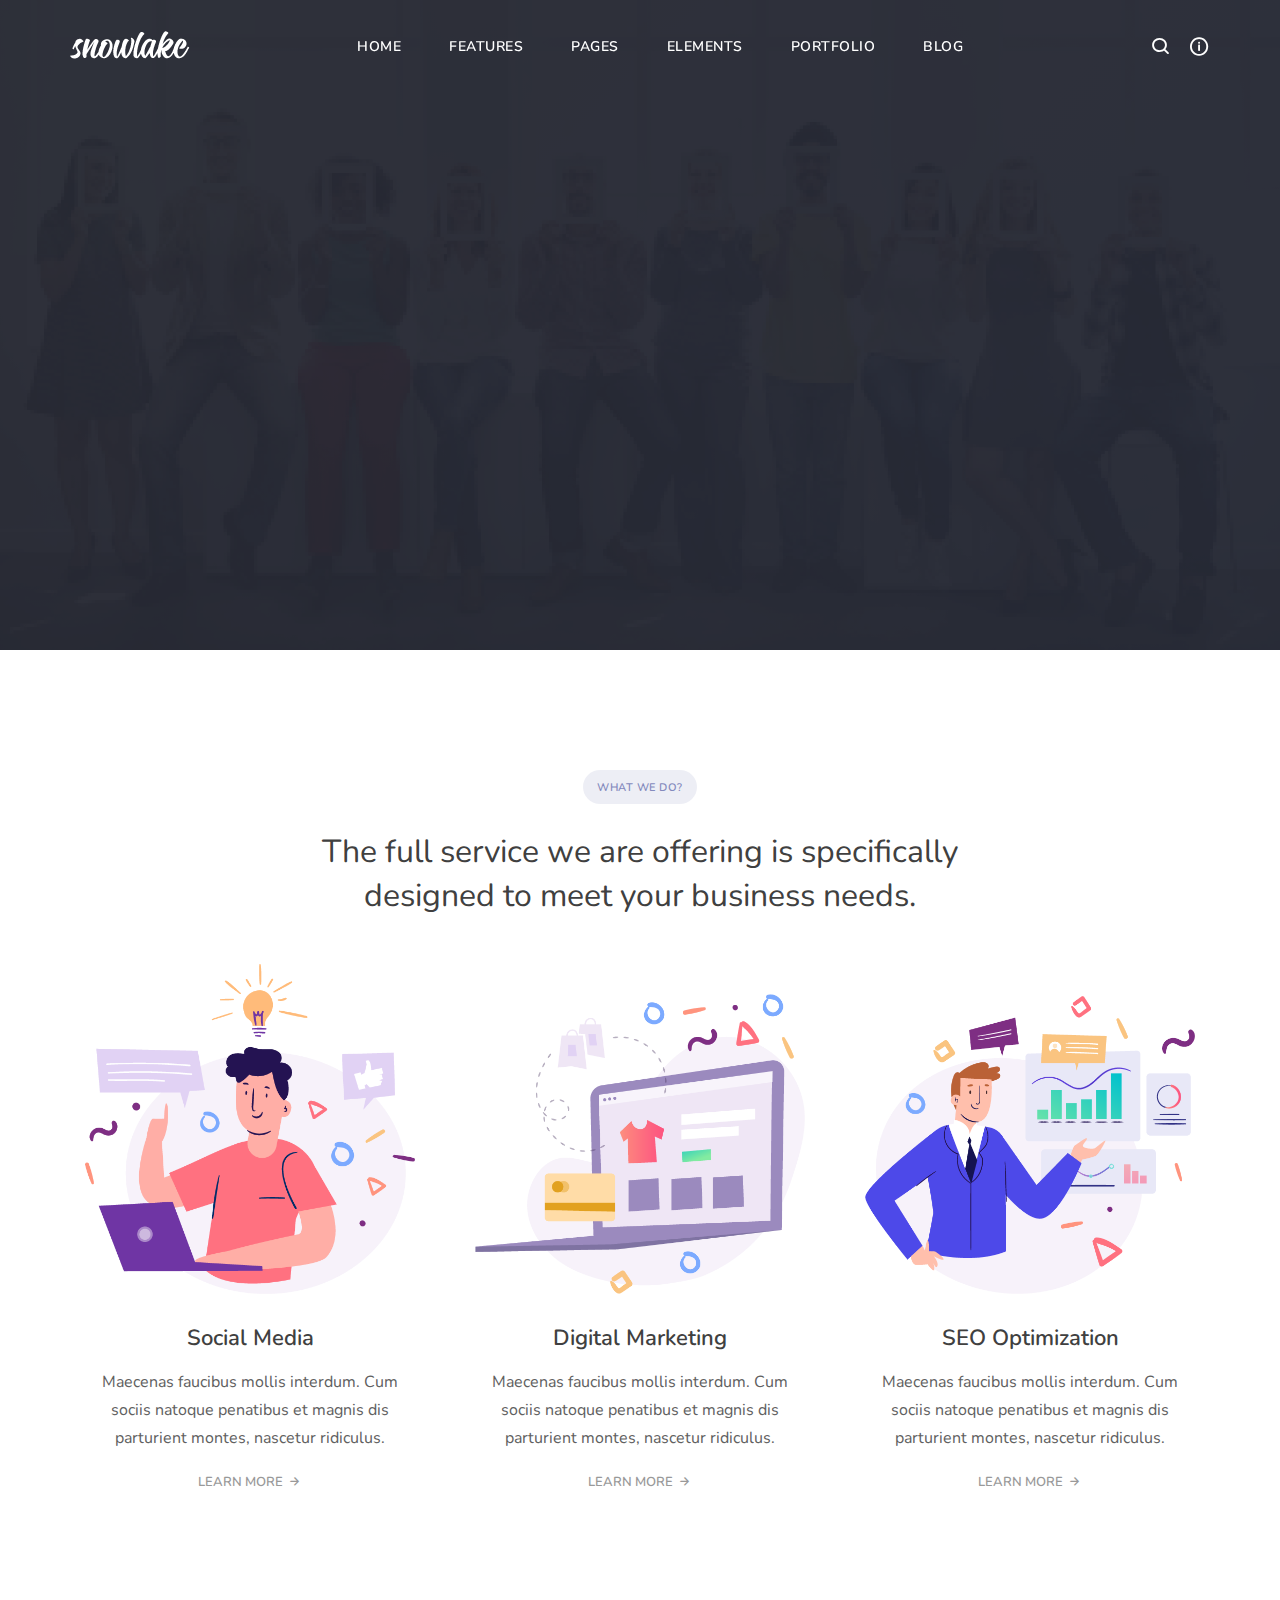
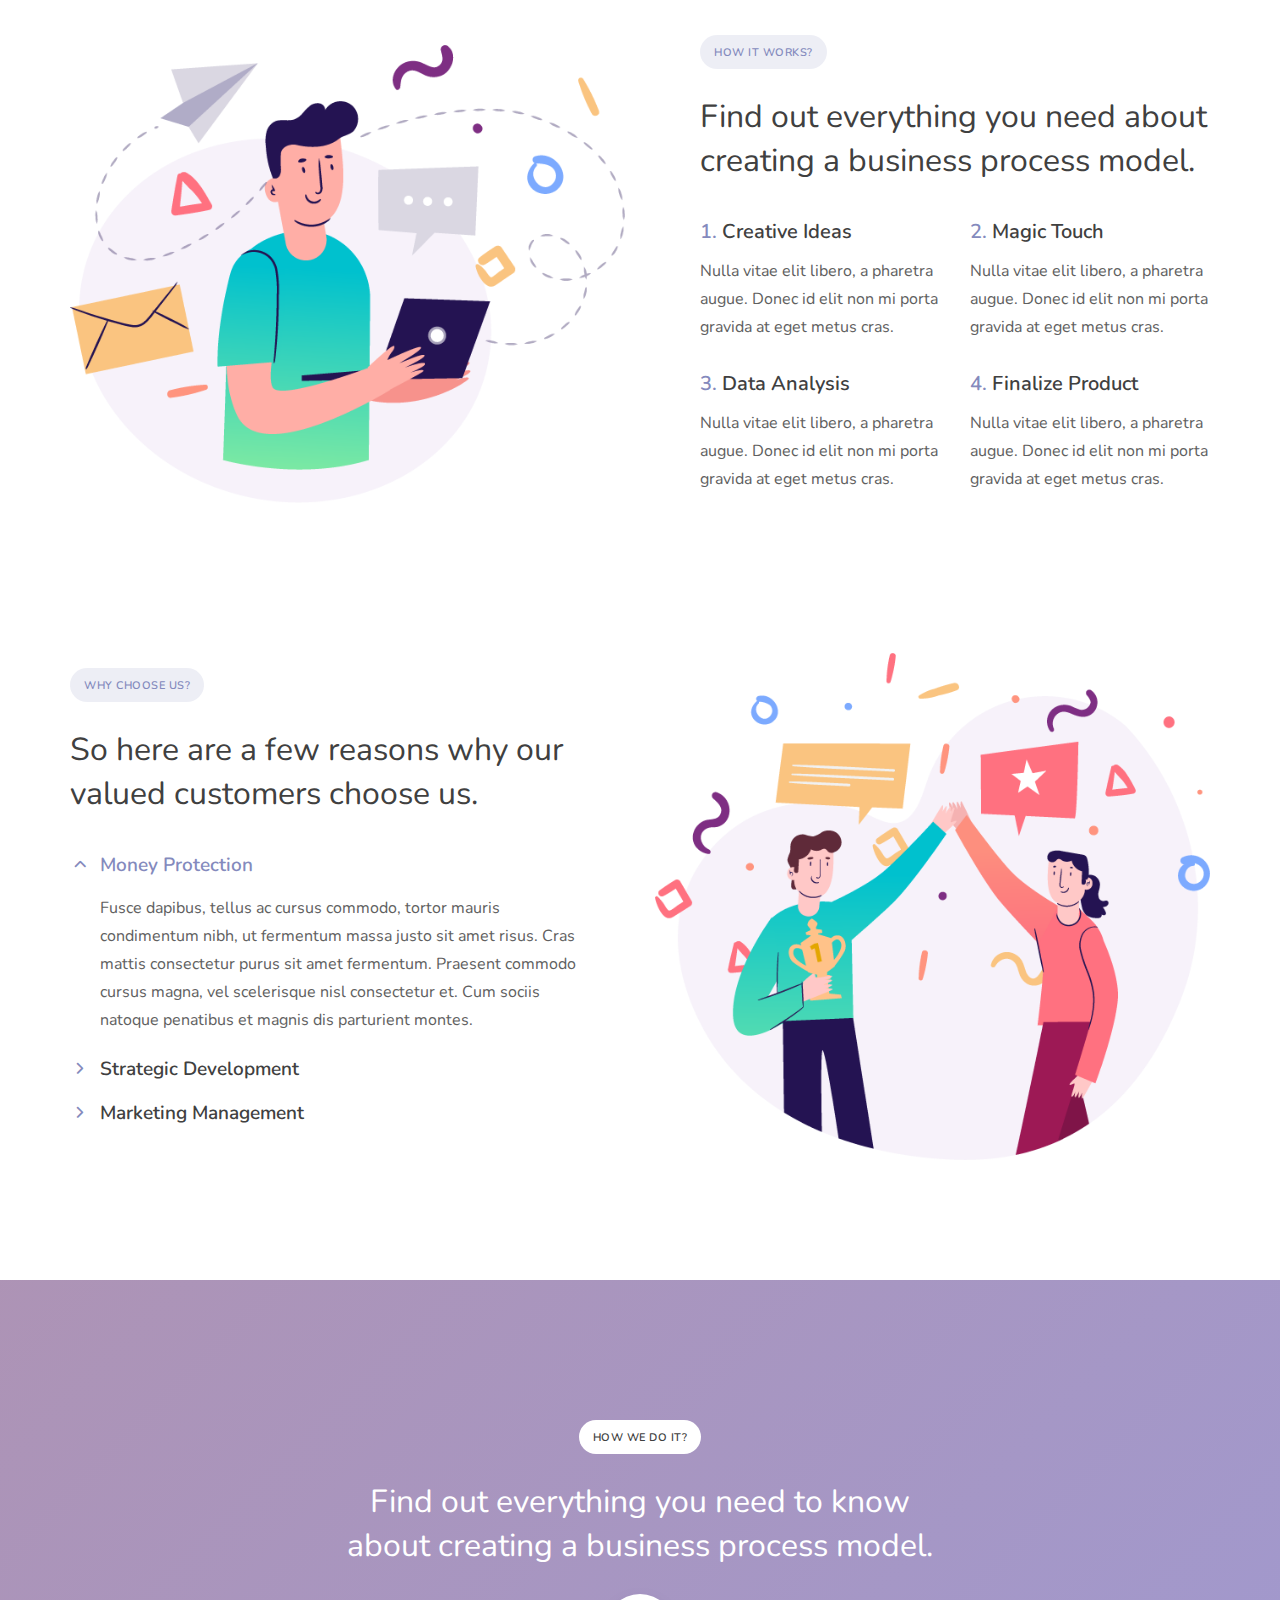
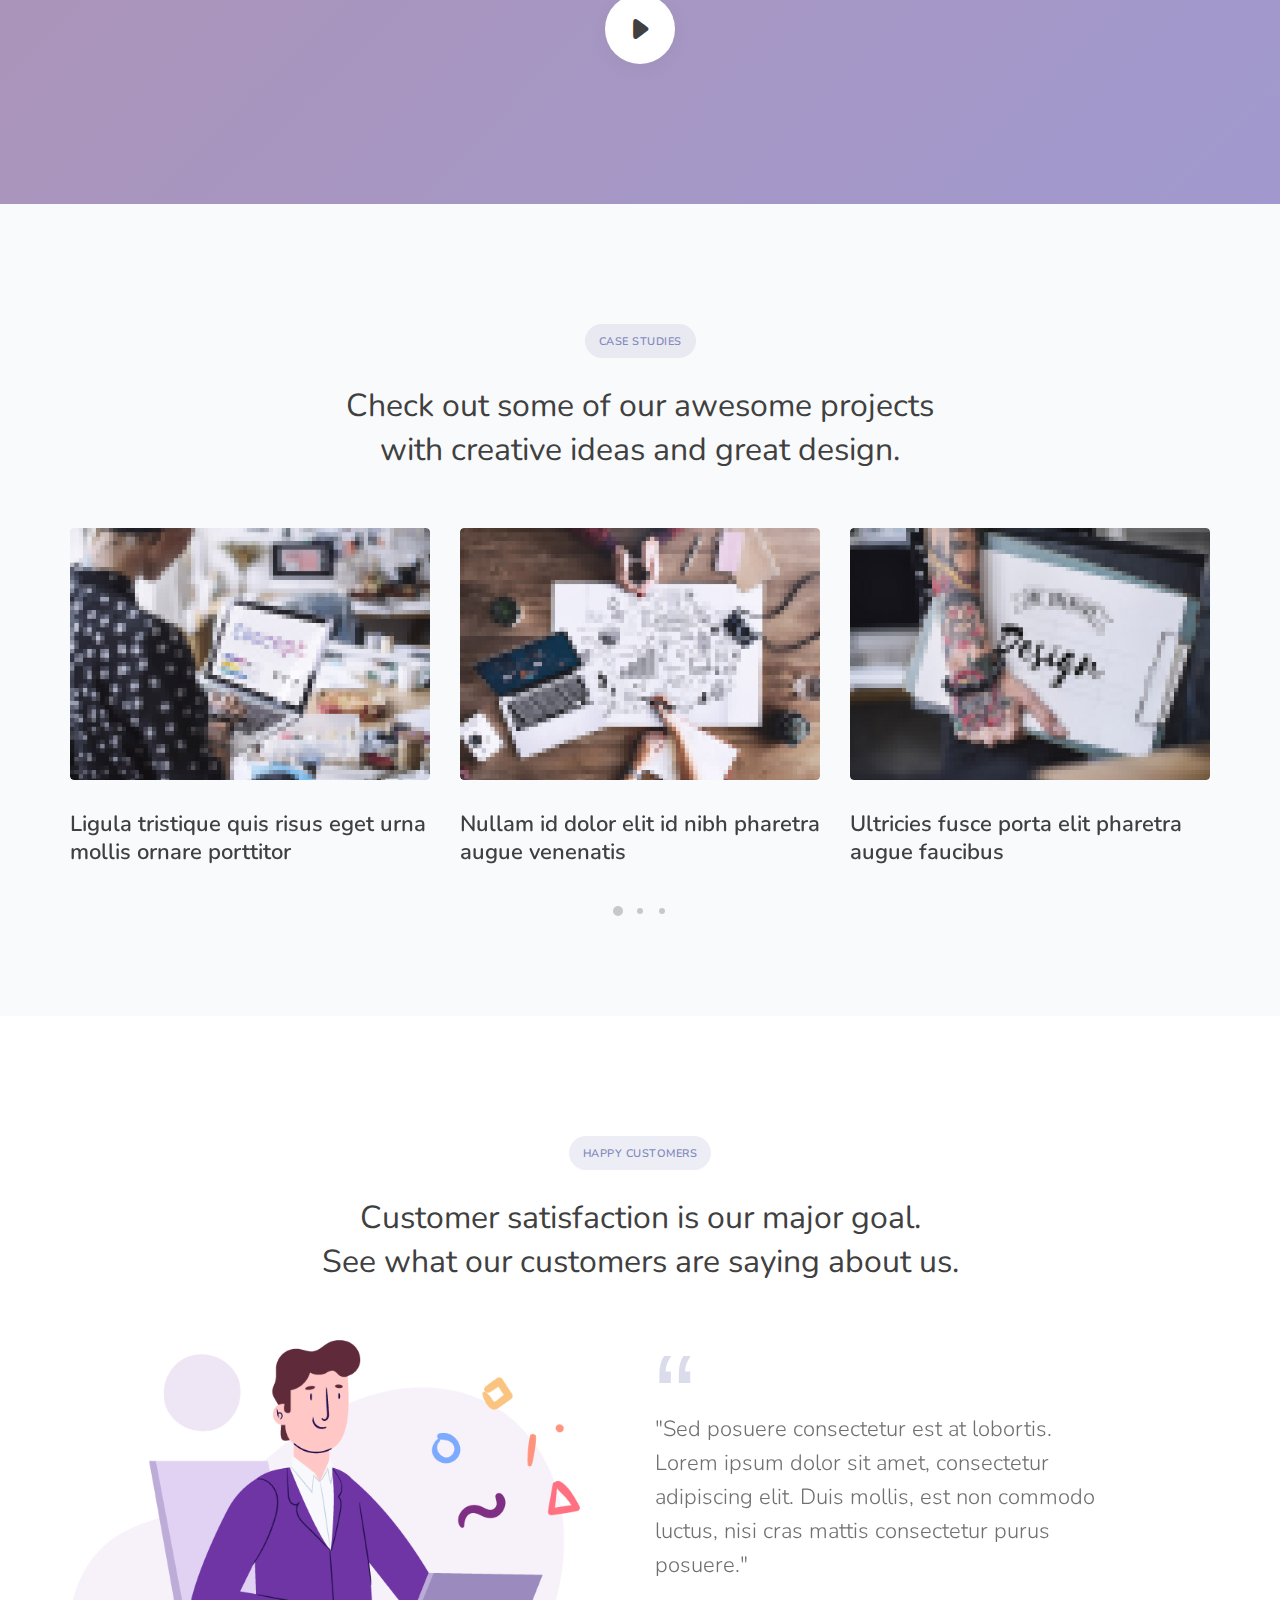
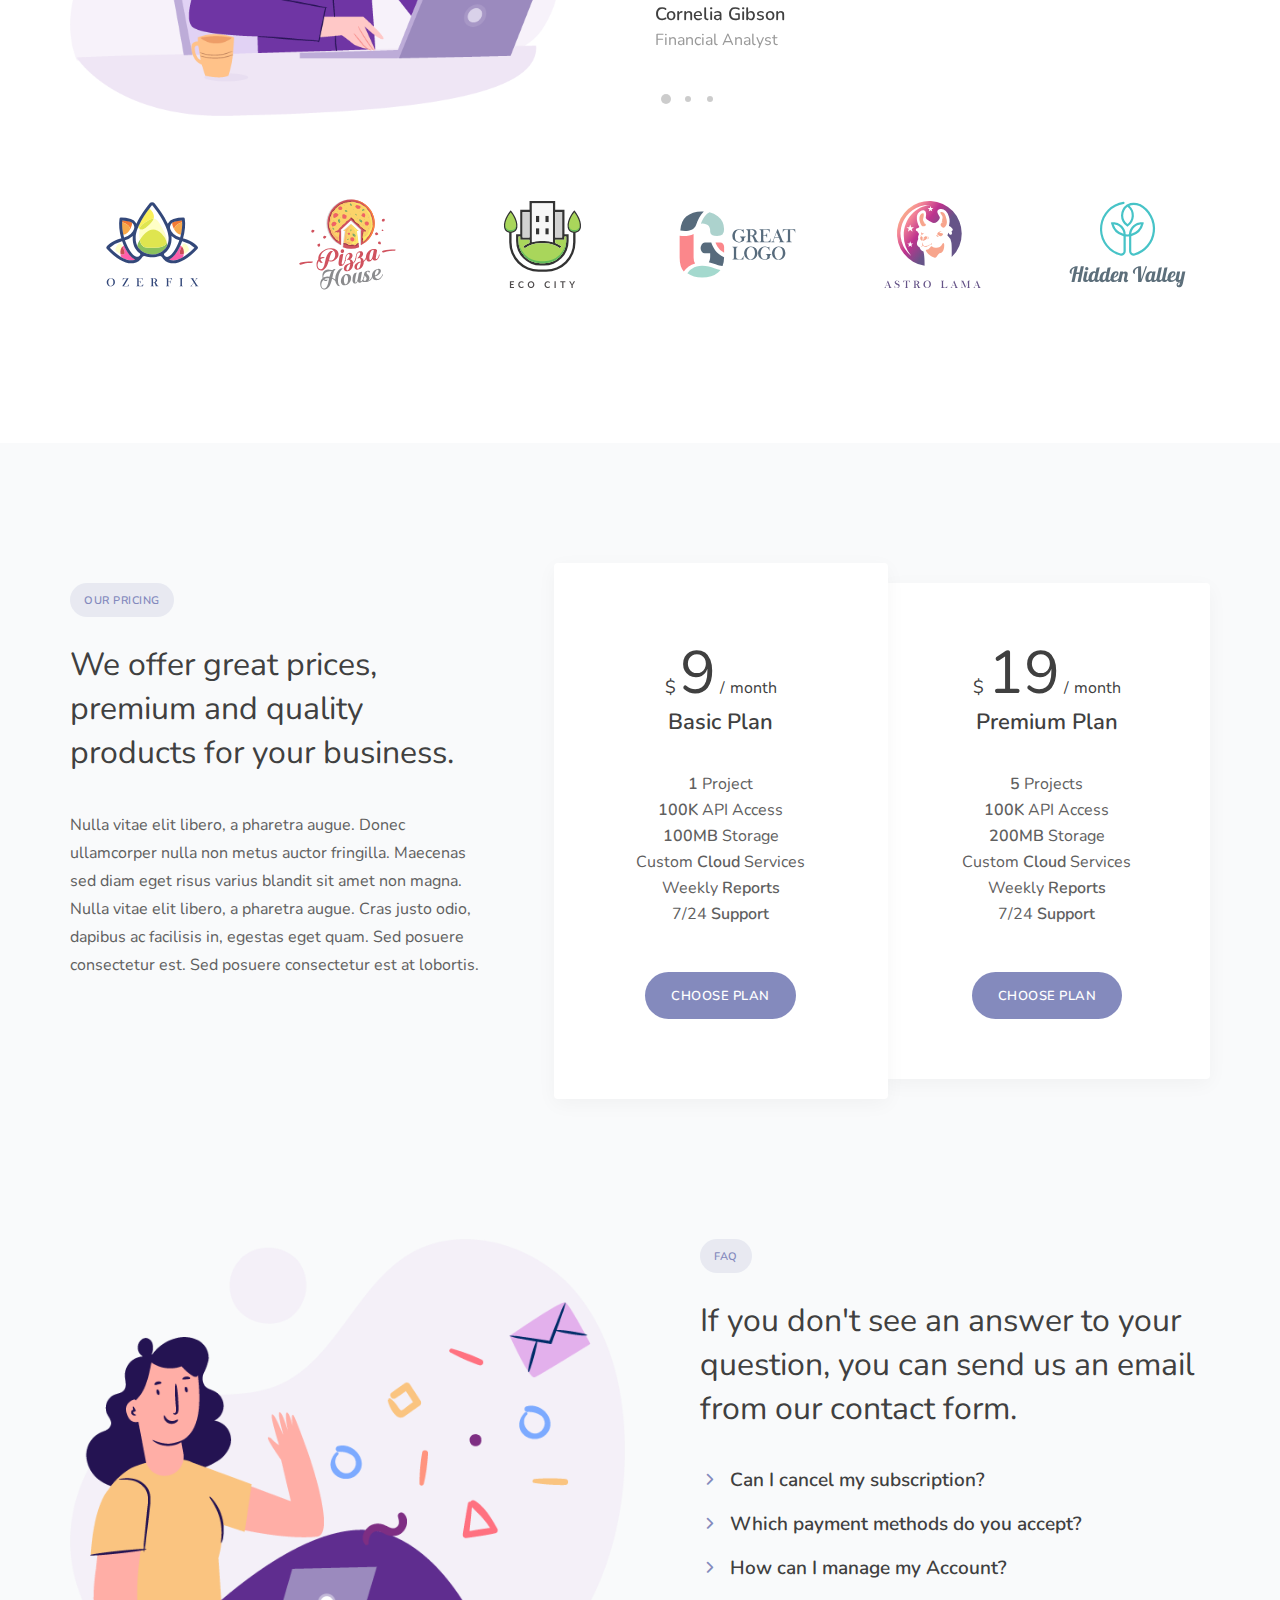
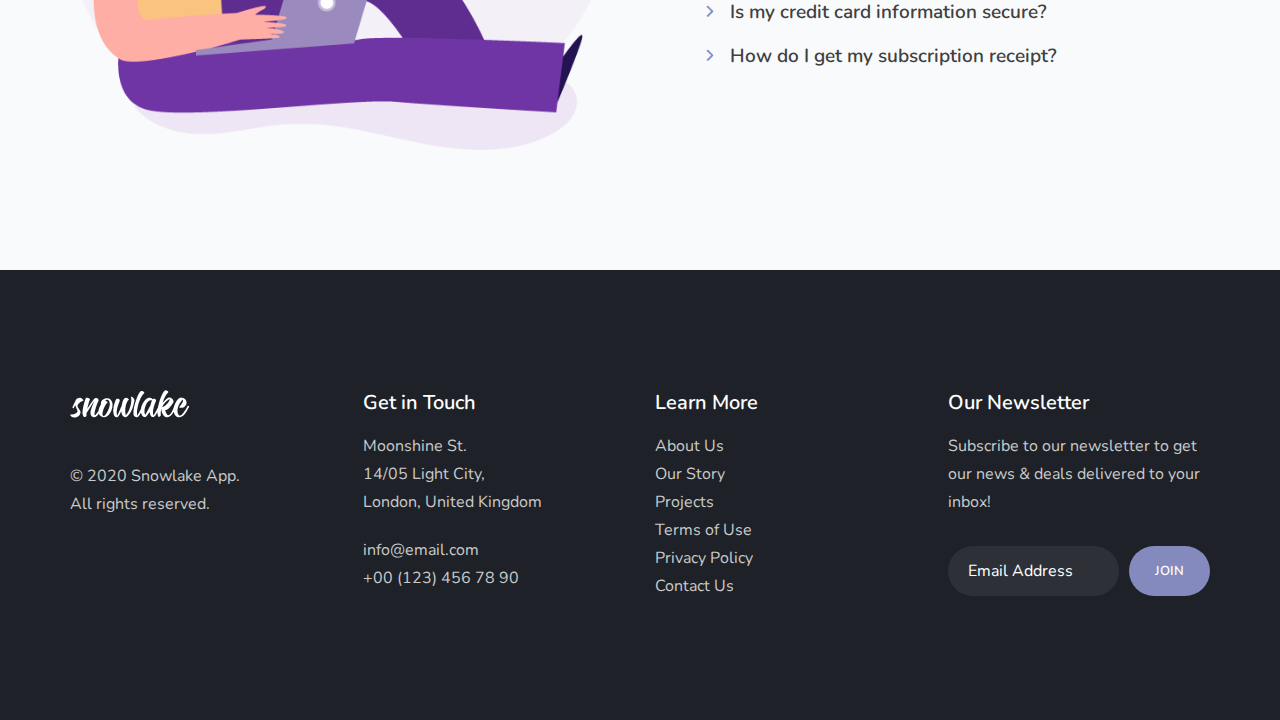
==== index.html @ 428738e0 "initial commit" ====
<!DOCTYPE html>
<html lang="en">
<head>
  <meta charset="utf-8">
  <meta name="viewport" content="width=device-width, initial-scale=1.0">
  <link rel="shortcut icon" href="style/images/favicon.png">
  <title>Snowlake</title>
  <link rel="stylesheet" type="text/css" href="style/css/bootstrap.min.css">
  <link rel="stylesheet" type="text/css" href="style/css/plugins.css">
  <link rel="stylesheet" type="text/css" href="style/revolution/css/settings.css">
  <link rel="stylesheet" type="text/css" href="style/revolution/css/layers.css">
  <link rel="stylesheet" type="text/css" href="style/revolution/css/navigation.css">
  <link rel="stylesheet" type="text/css" href="style/type/type.css">
  <link rel="stylesheet" type="text/css" href="style.css">
  <link rel="stylesheet" type="text/css" href="style/css/color/purple.css">
  <link href="https://fonts.googleapis.com/css?family=Nunito:300,300i,400,400i,600,600i,700,700i&display=swap" rel="stylesheet">
  <link rel="stylesheet" type="text/css" href="style/css/font/font2.css">
</head>
<body>
  <div class="content-wrapper">
    <nav class="navbar absolute transparent inverse-text navbar-hover-opacity nav-uppercase navbar-expand-lg">
      <div class="container flex-row justify-content-center">
        <div class="navbar-brand"><a href="index.html"><img src="#" srcset="style/images/logo.png 1x, style/images/logo@2x.png 2x" class="logo-dark" alt="" /><img src="#" srcset="style/images/logo-light.png 1x, style/images/logo-light@2x.png 2x" class="logo-light" alt="" /></a></div>
        <div class="navbar-other ml-auto order-lg-3">
          <ul class="navbar-nav flex-row align-items-center" data-sm-skip="true">
            <li class="nav-item">
              <div class="navbar-hamburger d-lg-none d-xl-none ml-auto"><button class="hamburger animate plain" data-toggle="offcanvas-nav"><span></span></button></div>
            </li>
            <li class="dropdown search-dropdown position-static nav-item">
              <a href="#" role="button" class="collapse-toggle" data-toggle="collapse" data-target=".search-dropdown-menu" aria-haspopup="true" aria-expanded="false"><i class="jam jam-search"></i></a>
              <div class="dropdown-menu search-dropdown-menu w-100 collapse">
                <div class="form-wrapper">
                  <form class="inverse-text">
                    <input type="text" class="form-control" placeholder="Search something">
                  </form>
                  <!-- /.search-form -->
                  <i class="dropdown-close jam jam-close"></i>
                </div>
                <!-- /.form-wrapper -->
              </div>
            </li>
            <li class="nav-item"><button class="plain" data-toggle="offcanvas-info"><i class="jam jam-info"></i></button></li>
          </ul>
          <!-- /.navbar-nav -->
        </div>
        <!-- /.navbar-other -->
        <div class="navbar-collapse offcanvas-nav">
          <div class="offcanvas-header d-lg-none d-xl-none">
            <a href="index.html"><img src="#" srcset="style/images/logo-light.png 1x, style/images/logo-light@2x.png 2x" alt="" /></a>
            <button class="plain offcanvas-close offcanvas-nav-close"><i class="jam jam-close"></i></button>
          </div>
          <ul class="navbar-nav mx-auto">
            <li class="nav-item"><a class="nav-link" href="index.html">Home</a>
              <ul class="dropdown-menu mega-menu boxed list-view text-left">
                <li class="mega-menu-content">
                  <div class="row">
                    <div class="col-lg-3">
                      <ul class="list-unstyled">
                        <li><a class="dropdown-item" href="index.html">Digital Startup</a></li>
                        <li><a class="dropdown-item" href="index2.html">Saas Landing</a></li>
                        <li><a class="dropdown-item" href="index3.html">SEO Agency</a></li>
                        <li><a class="dropdown-item" href="index4.html">Modern Business</a></li>
                        <li><a class="dropdown-item" href="index5.html">Design Agency</a></li>
                        <li><a class="dropdown-item" href="index6.html">App Presentation</a></li>
                        <li><a class="dropdown-item" href="index7.html">Creative Landing</a></li>
                      </ul>
                    </div>
                    <!--/column -->
                    <div class="col-lg-3">
                      <ul class="list-unstyled">
                        <li><a class="dropdown-item" href="index8.html">Marketing Startup</a></li>
                        <li><a class="dropdown-item" href="index9.html">Digital Agency</a></li>
                        <li><a class="dropdown-item" href="index10.html">Creative Business</a></li>
                        <li><a class="dropdown-item" href="index11.html">Software Landing</a></li>
                        <li><a class="dropdown-item" href="index12.html">App Landing</a></li>
                        <li><a class="dropdown-item" href="index13.html">Creative Agency</a></li>
                        <li><a class="dropdown-item" href="index14.html">Wedding Photography</a></li>
                      </ul>
                    </div>
                    <!--/column -->
                    <div class="col-lg-3">
                      <ul class="list-unstyled">
                        <li><a class="dropdown-item" href="index15.html">Food Photography</a></li>
                        <li><a class="dropdown-item" href="index16.html">Creative Onepage</a></li>
                        <li><a class="dropdown-item" href="index17.html">Marketing Company</a></li>
                        <li><a class="dropdown-item" href="index18.html">Startup Business</a></li>
                        <li><a class="dropdown-item" href="index19.html">Creative Resume</a></li>
                        <li><a class="dropdown-item" href="index20.html">Digital Studio</a></li>
                        <li><a class="dropdown-item" href="index21.html">Travel Blog</a></li>
                      </ul>
                    </div>
                    <!--/column -->
                    <div class="col-lg-3">
                      <ul class="list-unstyled">
                        <li><a class="dropdown-item" href="index22.html">Minimal Shop</a></li>
                        <li><a class="dropdown-item" href="index23.html">Minimal Portfolio</a></li>
                        <li><a class="dropdown-item" href="index24.html">Coming Soon</a></li>
                        <li><a class="dropdown-item" href="index25.html">Personal Creative</a></li>
                        <li><a class="dropdown-item" href="index26.html">Minimal Photography</a></li>
                        <li><a class="dropdown-item" href="index27.html">Maintenance</a></li>
                      </ul>
                    </div>
                    <!--/column -->
                  </div>
                  <!--/.row -->
                </li>
                <!--/.mega-menu-content-->
              </ul>
              <!--/.dropdown-menu -->
            </li>
            <li class="nav-item dropdown"><a class="nav-link dropdown-toggle" href="#!">Features</a>
              <ul class="dropdown-menu">
                <li class="dropdown"><a class="dropdown-item dropdown-toggle" href="#">Header</a>
                  <ul class="dropdown-menu">
                    <li class="nav-item"><a class="dropdown-item" href="header.html">Classic Header</a></li>
                    <li class="nav-item"><a class="dropdown-item" href="header2.html">Classic Light Header</a></li>
                    <li class="nav-item"><a class="dropdown-item" href="header3.html">Classic Dark Header</a></li>
                    <li class="nav-item"><a class="dropdown-item" href="header4.html">Header with Topbar</a></li>
                    <li class="nav-item"><a class="dropdown-item" href="header5.html">Wide Header</a></li>
                    <li class="nav-item"><a class="dropdown-item" href="header6.html">Extended Header</a></li>
                    <li class="nav-item"><a class="dropdown-item" href="header7.html">Fancy Light Header</a></li>
                    <li class="nav-item"><a class="dropdown-item" href="header8.html">Fancy Dark Header</a></li>
                    <li class="nav-item"><a class="dropdown-item" href="header9.html">Centered Header</a></li>
                  </ul>
                </li>
                <li class="dropdown"><a class="dropdown-item dropdown-toggle" href="#">Footer</a>
                  <ul class="dropdown-menu">
                    <li class="nav-item"><a class="dropdown-item" href="footer.html">Footer with Details</a></li>
                    <li class="nav-item"><a class="dropdown-item" href="footer2.html">Centered Footer</a></li>
                    <li class="nav-item"><a class="dropdown-item" href="footer3.html">Simple Footer</a></li>
                    <li class="nav-item"><a class="dropdown-item" href="footer4.html">Footer with Widgets</a></li>
                    <li class="nav-item"><a class="dropdown-item" href="footer5.html">Minimalist Footer</a></li>
                    <li class="nav-item"><a class="dropdown-item" href="footer6.html">Footer with Overflow</a></li>
                    <li class="nav-item"><a class="dropdown-item" href="footer7.html">Footer with Background Image</a></li>
                  </ul>
                </li>
                <li class="dropdown"><a class="dropdown-item dropdown-toggle" href="#">Page Title</a>
                  <ul class="dropdown-menu">
                    <li class="nav-item"><a class="dropdown-item" href="page-title.html">Page Title with Image</a></li>
                    <li class="nav-item"><a class="dropdown-item" href="page-title2.html">Page Title with Breadcrumbs</a></li>
                    <li class="nav-item"><a class="dropdown-item" href="page-title3.html">Page Title with Light Wrapper</a></li>
                    <li class="nav-item"><a class="dropdown-item" href="page-title4.html">Page Title with Gray Wrapper</a></li>
                    <li class="nav-item"><a class="dropdown-item" href="page-title5.html">Page Title with Dark Wrapper</a></li>
                    <li class="nav-item"><a class="dropdown-item" href="page-title6.html">Page Title with Colored Wrapper</a></li>
                    <li class="nav-item"><a class="dropdown-item" href="page-title7.html">Page Title with Gradient Wrapper</a></li>
                    <li class="nav-item"><a class="dropdown-item" href="page-title8.html">Page Title with Video Wrapper</a></li>
                  </ul>
                </li>
                <li class="dropdown"><a class="dropdown-item dropdown-toggle" href="#">Modal Popup</a>
                  <ul class="dropdown-menu">
                    <li class="nav-item"><a class="dropdown-item" href="modal-popup1.html">Subscription</a></li>
                    <li class="nav-item"><a class="dropdown-item" href="modal-popup2.html">Subscription Alternative</a></li>
                    <li class="nav-item"><a class="dropdown-item" href="modal-popup3.html">Sign Up</a></li>
                    <li class="nav-item"><a class="dropdown-item" href="modal-popup4.html">Contact Form</a></li>
                    <li class="nav-item"><a class="dropdown-item" href="modal-popup5.html">Cookie</a></li>
                    <li class="nav-item"><a class="dropdown-item" href="modal-popup6.html">Sale</a></li>
                  </ul>
                </li>
                <li class="nav-item dropdown"><a class="dropdown-item dropdown-toggle" href="#">Fonts</a>
                  <ul class="dropdown-menu">
                    <li class="nav-item"><a class="dropdown-item" href="font1.html">Jost</a></li>
                    <li class="nav-item"><a class="dropdown-item" href="font2.html">Nunito</a></li>
                    <li class="nav-item"><a class="dropdown-item" href="font3.html">DM Sans + Zilla Slab</a></li>
                    <li class="nav-item"><a class="dropdown-item" href="font4.html">HK Grotesk</a></li>
                    <li class="nav-item"><a class="dropdown-item" href="font5.html">Abhaya Libre</a></li>
                  </ul>
                </li>
                <li class="nav-item dropdown"><a class="dropdown-item dropdown-toggle" href="#">Colors</a>
                  <ul class="dropdown-menu">
                    <li class="nav-item"><a class="dropdown-item" href="color1.html">Aqua</a></li>
                    <li class="nav-item"><a class="dropdown-item" href="color2.html">Blue</a></li>
                    <li class="nav-item"><a class="dropdown-item" href="color3.html">Brown</a></li>
                    <li class="nav-item"><a class="dropdown-item" href="color4.html">Cobalt</a></li>
                    <li class="nav-item"><a class="dropdown-item" href="color5.html">Green</a></li>
                    <li class="nav-item"><a class="dropdown-item" href="color6.html">Hibiscus</a></li>
                    <li class="nav-item"><a class="dropdown-item" href="color7.html">Leaf</a></li>
                    <li class="nav-item"><a class="dropdown-item" href="color8.html">Meander</a></li>
                    <li class="nav-item"><a class="dropdown-item" href="color9.html">Orange</a></li>
                    <li class="nav-item"><a class="dropdown-item" href="color10.html">Pink</a></li>
                    <li class="nav-item"><a class="dropdown-item" href="color11.html">Purple</a></li>
                    <li class="nav-item"><a class="dropdown-item" href="color12.html">Red</a></li>
                    <li class="nav-item"><a class="dropdown-item" href="color13.html">Rose</a></li>
                    <li class="nav-item"><a class="dropdown-item" href="color14.html">Sky</a></li>
                    <li class="nav-item"><a class="dropdown-item" href="color15.html">Teal</a></li>
                    <li class="nav-item"><a class="dropdown-item" href="color16.html">Violet</a></li>
                    <li class="nav-item"><a class="dropdown-item" href="color17.html">Yellow</a></li>
                  </ul>
                </li>
                <li class="dropdown"><a class="dropdown-item dropdown-toggle" href="#">Onepage</a>
                  <ul class="dropdown-menu">
                    <li class="nav-item"><a class="dropdown-item" href="index16.html">Demo I</a></li>
                    <li class="nav-item"><a class="dropdown-item" href="index19.html">Demo II</a></li>
                  </ul>
                </li>
                <li class="nav-item"><a class="dropdown-item" href="box-layout.html">Box Layout</a></li>
              </ul>
            </li>
            <li class="nav-item dropdown"><a class="nav-link dropdown-toggle" href="#!">Pages</a>
              <ul class="dropdown-menu">
                <li class="dropdown"><a class="dropdown-item dropdown-toggle" href="#">Services</a>
                  <ul class="dropdown-menu">
                    <li class="nav-item"><a class="dropdown-item" href="services.html">Services I</a></li>
                    <li class="nav-item"><a class="dropdown-item" href="services2.html">Services II</a></li>
                    <li class="nav-item"><a class="dropdown-item" href="services3.html">Services III</a></li>
                    <li class="nav-item"><a class="dropdown-item" href="services4.html">Services IV</a></li>
                    <li class="nav-item"><a class="dropdown-item" href="services5.html">Services V</a></li>
                  </ul>
                </li>
                <li class="dropdown"><a class="dropdown-item dropdown-toggle" href="#">About</a>
                  <ul class="dropdown-menu">
                    <li class="nav-item"><a class="dropdown-item" href="about.html">About I</a></li>
                    <li class="nav-item"><a class="dropdown-item" href="about2.html">About II</a></li>
                    <li class="nav-item"><a class="dropdown-item" href="about3.html">About III</a></li>
                    <li class="nav-item"><a class="dropdown-item" href="about4.html">About IV</a></li>
                  </ul>
                </li>
                <li class="dropdown"><a class="dropdown-item dropdown-toggle" href="#">Shop</a>
                  <ul class="dropdown-menu">
                    <li class="nav-item"><a class="dropdown-item" href="shop.html">Shop</a></li>
                    <li class="nav-item"><a class="dropdown-item" href="shop2.html">Shop with Sidebar</a></li>
                    <li class="nav-item"><a class="dropdown-item" href="shop3.html">Shop with Left Sidebar</a></li>
                    <li class="nav-item"><a class="dropdown-item" href="shop-product.html">Product Page</a></li>
                    <li class="nav-item"><a class="dropdown-item" href="shop-cart.html">Shopping Cart</a></li>
                    <li class="nav-item"><a class="dropdown-item" href="shop-checkout.html">Checkout</a></li>
                  </ul>
                </li>
                <li class="dropdown"><a class="dropdown-item dropdown-toggle" href="#">Contact</a>
                  <ul class="dropdown-menu">
                    <li class="nav-item"><a class="dropdown-item" href="contact.html">Contact I</a></li>
                    <li class="nav-item"><a class="dropdown-item" href="contact2.html">Contact II</a></li>
                    <li class="nav-item"><a class="dropdown-item" href="contact3.html">Contact III</a></li>
                    <li class="nav-item"><a class="dropdown-item" href="contact4.html">Contact IV</a></li>
                  </ul>
                </li>
                <li><a class="dropdown-item" href="faq.html">FAQ</a></li>
                <li><a class="dropdown-item" href="page-loading.html">Page Loading</a></li>
                <li><a class="dropdown-item" href="scroll-animation.html">Scroll Animation</a></li>
              </ul>
            </li>
            <li class="nav-item"><a class="nav-link" href="#!">Elements</a>
              <ul class="dropdown-menu mega-menu boxed list-view text-left">
                <li class="mega-menu-content">
                  <div class="row">
                    <div class="col-lg-3">
                      <ul class="list-unstyled">
                        <li><a href="accordion.html">Accordion</a></li>
                        <li><a href="alerts.html">Alerts</a></li>
                        <li><a href="animated-text.html">Animated Text</a></li>
                        <li><a href="blockquote.html">Blockquote</a></li>
                        <li><a href="buttons-badges.html">Buttons & Badges</a></li>
                        <li><a href="call-to-action.html">Call to Action</a></li>
                        <li><a href="carousel.html">Carousel</a></li>
                        <li><a href="clients.html">Clients</a></li>
                        <li><a href="countdown.html">Countdown</a></li>
                        <li><a href="counter.html">Counter</a></li>
                      </ul>
                    </div>
                    <!--/column -->
                    <div class="col-lg-3">
                      <ul class="list-unstyled">
                        <li><a href="dividers.html">Dividers</a></li>
                        <li><a href="dropcap.html">Dropcap</a></li>
                        <li><a href="forms.html">Forms</a></li>
                        <li><a href="icon-concept.html">Icons - Concept</a></li>
                        <li><a href="icon-jam.html">Icons - Jam</a></li>
                        <li><a href="icon-icofont.html">Icons - Icofont</a></li>
                        <li><a href="icon-lineal.html">Icons - Lineal</a></li>
                        <li><a href="icon-box.html">Icon Box</a></li>
                        <li><a href="image-hover.html">Image Hover</a></li>
                        <li><a href="image-mask.html">Image Mask</a></li>
                      </ul>
                    </div>
                    <!--/column -->
                    <div class="col-lg-3">
                      <ul class="list-unstyled">
                        <li><a href="lightbox.html">Lightbox</a></li>
                        <li><a href="lists.html">Lists</a></li>
                        <li><a href="player.html">Media Player</a></li>
                        <li><a href="modal.html">Modal</a></li>
                        <li><a href="pricing.html">Pricing Tables</a></li>
                        <li><a href="process.html">Process Steps</a></li>
                        <li><a href="progressbar.html">Progress Bar</a></li>
                        <li><a href="animations.html">Scroll Animations</a></li>
                        <li><a href="social-icons.html">Social Icons</a></li>
                        <li><a href="tables.html">Tables</a></li>
                      </ul>
                    </div>
                    <!--/column -->
                    <div class="col-lg-3">
                      <ul class="list-unstyled">
                        <li><a href="tabs.html">Tabs</a></li>
                        <li><a href="team.html">Team</a></li>
                        <li><a href="testimonials.html">Testimonials</a></li>
                        <li><a href="titles.html">Titles</a></li>
                        <li><a href="toggle.html">Toggle</a></li>
                        <li><a href="tooltip-popover.html">Tooltip & Popover</a></li>
                        <li><a href="typography.html">Typography</a></li>
                        <li><a href="video-popup.html">Video Popup</a></li>
                        <li><a href="waves.html">Waves</a></li>
                        <li><a href="wrappers.html">Wrappers</a></li>
                      </ul>
                    </div>
                    <!--/column -->
                  </div>
                  <!--/.row -->
                </li>
                <!--/.mega-menu-content-->
              </ul>
              <!--/.dropdown-menu -->
            </li>
            <li class="nav-item dropdown"><a class="nav-link dropdown-toggle" href="#!">Portfolio</a>
              <ul class="dropdown-menu">
                <li><a class="dropdown-item" href="portfolio.html">Grid Portfolio</a></li>
                <li><a class="dropdown-item" href="portfolio2.html">Grid Portfolio with Details</a></li>
                <li><a class="dropdown-item" href="portfolio3.html">Masonry Portfolio</a></li>
                <li><a class="dropdown-item" href="portfolio4.html">Masonry Portfolio with Details</a></li>
                <li><a class="dropdown-item" href="portfolio5.html">Mosaic Portfolio</a></li>
                <li><a class="dropdown-item" href="portfolio6.html">Fullscreen Grid Portfolio</a></li>
                <li><a class="dropdown-item" href="portfolio7.html">Portfolio with Item Details</a></li>
                <li><a class="dropdown-item" href="portfolio8.html">Box Portfolio with Item Details</a></li>
                <li class="dropdown"><a class="dropdown-item dropdown-toggle" href="#">Portfolio Posts</a>
                  <ul class="dropdown-menu">
                    <li class="nav-item"><a class="dropdown-item" href="portfolio-post.html">Post with Multiple Images</a></li>
                    <li class="nav-item"><a class="dropdown-item" href="portfolio-post2.html">Post with Slider</a></li>
                    <li class="nav-item"><a class="dropdown-item" href="portfolio-post3.html">Post with Masonry Gallery</a></li>
                    <li class="nav-item"><a class="dropdown-item" href="portfolio-post4.html">Post with Carousel</a></li>
                    <li class="nav-item"><a class="dropdown-item" href="portfolio-post5.html">Post with Columns</a></li>
                    <li class="nav-item"><a class="dropdown-item" href="portfolio-post6.html">Post with Video</a></li>
                  </ul>
                </li>
              </ul>
            </li>
            <li class="nav-item dropdown"><a class="nav-link dropdown-toggle" href="#!">Blog</a>
              <ul class="dropdown-menu">
                <li><a class="dropdown-item" href="blog.html">Grid View</a></li>
                <li><a class="dropdown-item" href="blog2.html">Grid View with Sidebar</a></li>
                <li><a class="dropdown-item" href="blog3.html">Box Grid View</a></li>
                <li><a class="dropdown-item" href="blog4.html">Box Grid View with Sidebar</a></li>
                <li><a class="dropdown-item" href="blog5.html">Classic View</a></li>
                <li><a class="dropdown-item" href="blog6.html">Classic View with Sidebar</a></li>
                <li><a class="dropdown-item" href="blog7.html">Box Classic View</a></li>
                <li><a class="dropdown-item" href="blog8.html">Box Classic View with Sidebar</a></li>
                <li class="dropdown"><a class="dropdown-item dropdown-toggle" href="#">Blog Posts</a>
                  <ul class="dropdown-menu">
                    <li class="nav-item"><a class="dropdown-item" href="blog-post.html">Post No Sidebar</a></li>
                    <li class="nav-item"><a class="dropdown-item" href="blog-post2.html">Post with Sidebar</a></li>
                    <li class="nav-item"><a class="dropdown-item" href="blog-post3.html">Box Post No Sidebar </a></li>
                    <li class="nav-item"><a class="dropdown-item" href="blog-post4.html">Box Post with Sidebar </a></li>
                  </ul>
                </li>
              </ul>
            </li>
          </ul>
          <!-- /.navbar-nav -->
        </div>
        <!-- /.navbar-collapse -->
      </div>
      <!-- /.container -->
    </nav>
    <!-- /.navbar -->
    <div class="offcanvas-info inverse-text">
      <button class="plain offcanvas-close offcanvas-info-close"><i class="jam jam-close"></i></button>
      <a href="index.html"><img src="#" srcset="style/images/logo-light.png 1x, style/images/logo-light@2x.png 2x" alt="" /></a>
      <div class="space30"></div>
      <p>Snowlake is a multi-concept and powerful site template contains rich layouts with possibility of unlimited combinations & beautiful elements.</p>
      <div class="space20"></div>
      <div class="widget">
        <h5 class="widget-title">Contact Info</h5>
        <address> Moonshine St. 14/05 <br /> Light City, London <div class="space20"></div>
          <a href="mailto:first.last@email.com" class="nocolor">info@email.com</a><br /> +00 (123) 456 78 90 </address>
      </div>
      <!-- /.widget -->
      <div class="widget">
        <h3 class="widget-title">Learn More</h3>
        <ul class="list-unstyled">
          <li><a href="#" class="nocolor">Our Story</a></li>
          <li><a href="#" class="nocolor">Terms of Use</a></li>
          <li><a href="#" class="nocolor">Privacy Policy</a></li>
          <li><a href="#" class="nocolor">Contact Us</a></li>
        </ul>
      </div>
      <!-- /.widget -->
      <div class="widget">
        <h3 class="widget-title">Follow Us</h3>
        <ul class="social social-mute social-s ml-auto">
          <li><a href="#"><i class="jam jam-twitter"></i></a></li>
          <li><a href="#"><i class="jam jam-facebook"></i></a></li>
          <li><a href="#"><i class="jam jam-instagram"></i></a></li>
          <li><a href="#"><i class="jam jam-vimeo"></i></a></li>
          <li><a href="#"><i class="jam jam-youtube"></i></a></li>
        </ul>
      </div>
      <!-- /.widget -->
    </div>
    <!-- /.offcanvas-info -->
    <div class="wrapper dark-wrapper">
      <div class="rev_slider_wrapper fullwidth-container">
        <div id="slider10" class="rev_slider fullwidthbanner" data-version="5.4.7">
          <ul>
            <li data-transition="fade" data-thumb=""><img src="style/images/art/slider-bg12.jpg" alt="" />
              <div class="tp-caption font-weight-600 color-white text-center" 
	               data-x="center" 
	               data-y="middle" 
	               data-voffset="['-45','-45','-45','-45']" 
	               data-fontsize="['50','50','40','36']" 
	               data-lineheight="['65','65','55','51']" 
	               data-width="['550','550','550','340']" 
	               data-textAlign="['center','center','center','center']" 
	               data-whitespace="['normal','normal','normal','normal']" 
	               data-frames='[{"delay":1000,"speed":1500,"frame":"0","from":"z:0;rX:0;rY:0;rZ:0;sX:0.7;sY:0.7;skX:0;skY:0;opacity:0;","to":"o:1;","ease":"Power4.easeInOut"},{"delay":"wait","speed":300,"frame":"999","to":"opacity:0;","ease":"Power3.easeInOut"}]' 
	               data-responsive="on" 
	               data-responsive_offset="on" style="z-index: 9;">Hello! We are a digital and marketing company
	          </div>
			  <!-- /.tp-caption -->
              <a class="tp-caption btn btn-l btn-white btn-strong-hover scroll" 
	               data-x="center" 
	               data-y="middle" 
	               data-voffset="['85','85','85','85']" 
	               data-width="['auto','auto','auto','auto']" 
	               data-textAlign="['center','center','center','center']" 
	               data-frames='[{"delay":1500,"speed":1500,"frame":"0","from":"z:0;rX:0;rY:0;rZ:0;sX:0.7;sY:0.7;skX:0;skY:0;opacity:0;","to":"o:1;","ease":"Power4.easeInOut"},{"delay":"wait","speed":300,"frame":"999","to":"opacity:0;","ease":"Power3.easeInOut"}]' 
	               data-responsive="on" 
	               data-responsive_offset="on" style="z-index: 9;" href="#">Get Started
		      </a>
			  <!-- /.tp-caption -->
            </li>
          </ul>
          <div class="tp-bannertimer tp-bottom"></div>
        </div>
        <!-- /.rev_slider -->
      </div>
      <!-- /.rev_slider_wrapper -->
    </div>
    <!-- /.wrapper -->
    <div class="wrapper white-wrapper">
      <div class="container inner">
        <div class="text-center">
          <h2 class="title-bg bg-default color-default">What We Do?</h2>
        </div>
        <div class="space10"></div>
        <h3 class="display-3 text-center">The full service we are offering is specifically <br class="d-none d-lg-block" />designed to meet your business needs.</h3>
        <div class="space30"></div>
        <div class="row gutter-60 text-center align-items-end">
          <div class="col-md-4">
            <figure class="mb-30"><img src="#" srcset="style/images/concept/concept14.png 1x, style/images/concept/concept14@2x.png 2x" alt="" /></figure>
            <h4>Social Media</h4>
            <p class="mb-15">Maecenas faucibus mollis interdum. Cum sociis natoque penatibus et magnis dis parturient montes, nascetur ridiculus.</p>
            <div class="text-center"><a href="#" class="more">Learn more</a></div>
          </div>
          <!--/column -->
          <div class="space20 d-md-none"></div>
          <div class="col-md-4">
            <figure class="mb-30"><img src="#" srcset="style/images/concept/concept19.png 1x, style/images/concept/concept19@2x.png 2x" alt="" /></figure>
            <h4>Digital Marketing</h4>
            <p class="mb-15">Maecenas faucibus mollis interdum. Cum sociis natoque penatibus et magnis dis parturient montes, nascetur ridiculus.</p>
            <div class="text-center"><a href="#" class="more">Learn more</a></div>
          </div>
          <!--/column -->
          <div class="space20 d-md-none"></div>
          <div class="col-md-4">
            <figure class="mb-30"><img src="#" srcset="style/images/concept/concept18.png 1x, style/images/concept/concept18@2x.png 2x" alt="" /></figure>
            <h4>SEO Optimization</h4>
            <p class="mb-15">Maecenas faucibus mollis interdum. Cum sociis natoque penatibus et magnis dis parturient montes, nascetur ridiculus.</p>
            <div class="text-center"><a href="#" class="more">Learn more</a></div>
          </div>
          <!--/column -->
        </div>
        <!--/.row -->
        <div class="space140"></div>
        <div class="row align-items-center">
          <div class="col-lg-6">
            <figure><img src="#" srcset="style/images/concept/concept15.png 1x, style/images/concept/concept15@2x.png 2x" alt="" /></figure>
          </div>
          <!--/column -->
          <div class="space20 d-md-none"></div>
          <div class="space50 d-none d-md-block d-lg-none"></div>
          <div class="col-lg-6 pl-60 pl-md-15">
            <h2 class="title-bg bg-default color-default">How It Works?</h2>
            <div class="space10"></div>
            <h3 class="display-3">Find out everything you need about creating a business process model.</h3>
            <div class="space20"></div>
            <div class="row">
              <div class="col-md-6">
                <h5><span class="color-default">1.</span> Creative Ideas</h5>
                <p>Nulla vitae elit libero, a pharetra augue. Donec id elit non mi porta gravida at eget metus cras.</p>
              </div>
              <!--/column -->
              <div class="col-md-6">
                <h5><span class="color-default">2.</span> Magic Touch</h5>
                <p>Nulla vitae elit libero, a pharetra augue. Donec id elit non mi porta gravida at eget metus cras.</p>
              </div>
              <!--/column -->
              <div class="space10 d-none d-md-block"></div>
              <div class="col-md-6">
                <h5><span class="color-default">3.</span> Data Analysis</h5>
                <p>Nulla vitae elit libero, a pharetra augue. Donec id elit non mi porta gravida at eget metus cras.</p>
              </div>
              <!--/column -->
              <div class="col-md-6">
                <h5><span class="color-default">4.</span> Finalize Product</h5>
                <p>Nulla vitae elit libero, a pharetra augue. Donec id elit non mi porta gravida at eget metus cras.</p>
              </div>
              <!--/column -->
            </div>
            <!--/.row -->
          </div>
          <!--/column -->
        </div>
        <!--/.row -->
        <div class="space140"></div>
        <div class="row align-items-center">
          <div class="col-lg-6 order-lg-2 text-center">
            <figure><img src="#" srcset="style/images/concept/concept17.png 1x, style/images/concept/concept17@2x.png 2x" alt="" /></figure>
          </div>
          <!--/column -->
          <div class="space20 d-md-none"></div>
          <div class="space50 d-none d-md-block d-lg-none"></div>
          <div class="col-lg-6 pr-60 pr-md-15">
            <h2 class="title-bg bg-default color-default">Why Choose Us?</h2>
            <div class="space10"></div>
            <h3 class="display-3">So here are a few reasons why our valued customers choose us.</h3>
            <div class="space20"></div>
            <div id="accordion-1" class="accordion-wrapper simple">
              <div class="card">
                <div class="card-header" id="accordion-heading-1-1">
                  <h5>
                    <button data-toggle="collapse" data-target="#accordion-collapse-1-1" aria-expanded="true" aria-controls="accordion-collapse-1-1">Money Protection</button>
                  </h5>
                </div>
                <!-- /.card-header -->
                <div id="accordion-collapse-1-1" class="collapse show" aria-labelledby="accordion-heading-1-1" data-parent="#accordion-1">
                  <div class="card-body">
                    <p>Fusce dapibus, tellus ac cursus commodo, tortor mauris condimentum nibh, ut fermentum massa justo sit amet risus. Cras mattis consectetur purus sit amet fermentum. Praesent commodo cursus magna, vel scelerisque nisl consectetur et. Cum sociis natoque penatibus et magnis dis parturient montes.</p>
                  </div>
                  <!-- /.card-body -->
                </div>
                <!-- /.collapse -->
              </div>
              <!-- /.card -->
              <div class="card">
                <div class="card-header" id="accordion-heading-1-2">
                  <h5>
                    <button class="collapsed" data-toggle="collapse" data-target="#accordion-collapse-1-2" aria-expanded="false" aria-controls="accordion-collapse-1-2">Strategic Development</button>
                  </h5>
                </div>
                <!-- /.card-header -->
                <div id="accordion-collapse-1-2" class="collapse" aria-labelledby="accordion-heading-1-2" data-parent="#accordion-1">
                  <div class="card-body">
                    <p>Fusce dapibus, tellus ac cursus commodo, tortor mauris condimentum nibh, ut fermentum massa justo sit amet risus. Cras mattis consectetur purus sit amet fermentum. Praesent commodo cursus magna, vel scelerisque nisl consectetur et. Cum sociis natoque penatibus et magnis dis parturient montes.</p>
                  </div>
                  <!-- /.card-body -->
                </div>
                <!-- /.collapse -->
              </div>
              <!-- /.card -->
              <div class="card">
                <div class="card-header" id="accordion-heading-1-3">
                  <h5>
                    <button class="collapsed" data-toggle="collapse" data-target="#accordion-collapse-1-3" aria-expanded="false" aria-controls="accordion-collapse-1-3">Marketing Management</button>
                  </h5>
                </div>
                <!-- /.card-header -->
                <div id="accordion-collapse-1-3" class="collapse" aria-labelledby="accordion-heading-1-3" data-parent="#accordion-1">
                  <div class="card-body">
                    <p>Fusce dapibus, tellus ac cursus commodo, tortor mauris condimentum nibh, ut fermentum massa justo sit amet risus. Cras mattis consectetur purus sit amet fermentum. Praesent commodo cursus magna, vel scelerisque nisl consectetur et. Cum sociis natoque penatibus et magnis dis parturient montes.</p>
                  </div>
                  <!-- /.card-body -->
                </div>
                <!-- /.collapse -->
              </div>
              <!-- /.card -->
            </div>
            <!-- /.accordion-wrapper -->
          </div>
          <!--/column -->
        </div>
        <!--/.row -->
      </div>
      <!-- /.container -->
    </div>
    <!-- /.wrapper -->
    <div class="wrapper image-wrapper bg-image gradient-overlay inverse-text" data-image-src="style/images/art/bg25.jpg">
      <div class="container inner pt-140 pb-140 text-center">
        <h2 class="title-bg bg-white color-dark">How We Do It?</h2>
        <div class="space10"></div>
        <h3 class="display-3">Find out everything you need to know <br class="d-none d-lg-block" />about creating a business process model.</h3>
        <div class="space10"></div>
        <div class="light-gallery-wrapper"><a href="https://www.youtube.com/watch?v=26TbMXXOe0I" class="btn-play lightbox"></a></div>
      </div>
      <!-- /.container -->
    </div>
    <!-- /.wrapper -->
    <div class="wrapper light-wrapper">
      <div class="container inner">
        <div class="text-center">
          <h2 class="title-bg bg-default color-default">Case Studies</h2>
        </div>
        <div class="space10"></div>
        <h3 class="display-3 text-center">Check out some of our awesome projects <br class="d-none d-lg-block" />with creative ideas and great design.</h3>
        <div class="space40"></div>
        <div class="grid-view">
          <div class="carousel owl-carousel" data-margin="30" data-dots="true" data-autoplay="false" data-autoplay-timeout="5000" data-responsive='{"0":{"items": "1"}, "768":{"items": "2"}, "992":{"items": "3"}}'>
            <div class="item">
              <figure class="overlay overlay1 rounded mb-30"><a href="#"> <img src="style/images/art/b1.jpg" alt="" /></a>
                <figcaption>
                  <h5 class="from-top mb-0">Read More</h5>
                </figcaption>
              </figure>
              <h2 class="post-title mb-0"><a href="blog-post.html">Ligula tristique quis risus eget urna mollis ornare porttitor</a></h2>
            </div>
            <!-- /.item -->
            <div class="item">
              <figure class="overlay overlay1 rounded mb-30"><a href="#"> <img src="style/images/art/b2.jpg" alt="" /></a>
                <figcaption>
                  <h5 class="from-top mb-0">Read More</h5>
                </figcaption>
              </figure>
              <h2 class="post-title mb-0"><a href="blog-post.html">Nullam id dolor elit id nibh pharetra augue venenatis</a></h2>
            </div>
            <!-- /.item -->
            <div class="item">
              <figure class="overlay overlay1 rounded mb-30"><a href="#"> <img src="style/images/art/b3.jpg" alt="" /></a>
                <figcaption>
                  <h5 class="from-top mb-0">Read More</h5>
                </figcaption>
              </figure>
              <h2 class="post-title mb-0"><a href="blog-post.html">Ultricies fusce porta elit pharetra augue faucibus</a></h2>
            </div>
            <!-- /.item -->
            <div class="item">
              <figure class="overlay overlay1 rounded mb-30"><a href="#"> <img src="style/images/art/b4.jpg" alt="" /></a>
                <figcaption>
                  <h5 class="from-top mb-0">Read More</h5>
                </figcaption>
              </figure>
              <h2 class="post-title mb-0"><a href="blog-post.html">Morbi leo risus porta eget metus est non commodolacus</a></h2>
            </div>
            <!-- /.item -->
            <div class="item">
              <figure class="overlay overlay1 rounded mb-30"><a href="#"> <img src="style/images/art/b5.jpg" alt="" /></a>
                <figcaption>
                  <h5 class="from-top mb-0">Read More</h5>
                </figcaption>
              </figure>
              <h2 class="post-title mb-0"><a href="blog-post.html">Mollis adipiscing lorem quis mollis eget lacinia faucibus</a></h2>
            </div>
            <!-- /.item -->
          </div>
          <!-- /.owl-carousel -->
        </div>
        <!-- /.grid-view -->
      </div>
      <!-- /.container -->
    </div>
    <!-- /.wrapper -->
    <div class="wrapper white-wrapper">
      <div class="container inner">
        <div class="text-center">
          <h2 class="title-bg bg-default color-default">Happy Customers</h2>
        </div>
        <div class="space10"></div>
        <h3 class="display-3 text-center">Customer satisfaction is our major goal. <br class="d-none d-lg-block" />See what our customers are saying about us.</h3>
        <div class="space40"></div>
        <div class="row align-items-center">
          <div class="col-lg-6 pr-60 pr-md-15">
            <figure><img src="#" srcset="style/images/concept/concept16.png 1x, style/images/concept/concept16@2x.png 2x" alt="" /></figure>
          </div>
          <!--/column -->
          <div class="space20 d-md-none"></div>
          <div class="space50 d-none d-md-block d-lg-none"></div>
          <div class="col-lg-5">
            <div class="basic-slider owl-carousel gap-small dots-left" data-margin="30">
              <div class="item">
                <blockquote class="icon icon-left larger text-left">
                  <p>"Sed posuere consectetur est at lobortis. Lorem ipsum dolor sit amet, consectetur adipiscing elit. Duis mollis, est non commodo luctus, nisi cras mattis consectetur purus posuere."</p>
                  <div class="blockquote-details">
                    <div class="info p-0">
                      <h6 class="mb-0">Cornelia Gibson</h6>
                      <span class="meta mb-0">Financial Analyst</span>
                    </div>
                  </div>
                </blockquote>
              </div>
              <!-- /.item -->
              <div class="item">
                <blockquote class="icon icon-left larger text-left">
                  <p>"Vivamus sagittis lacus vel augue laoreet rutrum faucibus dolor auctor. Vestibulum id ligula porta felis euismod semper. Cras justo odio, posuere consectetur est at lobortis."</p>
                  <div class="blockquote-details">
                    <div class="info p-0">
                      <h6 class="mb-0">Coriss Ambady</h6>
                      <span class="meta mb-0">Marketing Specialist</span>
                    </div>
                  </div>
                </blockquote>
              </div>
              <!-- /.item -->
              <div class="item">
                <blockquote class="icon icon-left larger text-left">
                  <p>"Duis mollis, est non commodo luctus, nisi erat porttitor ligula, eget lacinia odio sem nec elit. Cras justo odio, dapibus ac facilisis in, egestas eget posuere consectetur est at lobortis."</p>
                  <div class="blockquote-details">
                    <div class="info p-0">
                      <h6 class="mb-0">Barclay Widerski</h6>
                      <span class="meta mb-0">Sales Manager</span>
                    </div>
                  </div>
                </blockquote>
              </div>
              <!-- /.item -->
            </div>
            <!-- /.owl-carousel -->
          </div>
          <!--/column -->
        </div>
        <!--/.row -->
        <div class="space80"></div>
        <div class="carousel owl-carousel clients" data-margin="30" data-loop="true" data-dots="false" data-autoplay="true" data-autoplay-timeout="3000" data-responsive='{"0":{"items": "2"}, "768":{"items": "4"}, "992":{"items": "5"}, "1140":{"items": "6"}}'>
          <div class="item pl-15 pr-15"><img src="style/images/art/z1.svg" alt="" /></div>
          <div class="item pl-15 pr-15"><img src="style/images/art/z2.svg" alt="" /></div>
          <div class="item pl-15 pr-15"><img src="style/images/art/z3.svg" alt="" /></div>
          <div class="item pl-15 pr-15"><img src="style/images/art/z4.svg" alt="" /></div>
          <div class="item pl-15 pr-15"><img src="style/images/art/z5.svg" alt="" /></div>
          <div class="item pl-15 pr-15"><img src="style/images/art/z6.svg" alt="" /></div>
          <div class="item pl-15 pr-15"><img src="style/images/art/z7.svg" alt="" /></div>
          <div class="item pl-15 pr-15"><img src="style/images/art/z8.svg" alt="" /></div>
        </div>
        <!-- /.owl-carousel -->
      </div>
      <!-- /.container -->
    </div>
    <!-- /.wrapper -->
    <div class="wrapper light-wrapper">
      <div class="container inner">
        <div class="space20"></div>
        <div class="row">
          <div class="col-lg-5 pr-50 pr-md-15">
            <h2 class="title-bg bg-default color-default">Our Pricing</h2>
            <div class="space10"></div>
            <h3 class="display-3">We offer great prices, premium and quality products for your business.</h3>
            <div class="space20"></div>
            <p>Nulla vitae elit libero, a pharetra augue. Donec ullamcorper nulla non metus auctor fringilla. Maecenas sed diam eget risus varius blandit sit amet non magna. Nulla vitae elit libero, a pharetra augue. Cras justo odio, dapibus ac facilisis in, egestas eget quam. Sed posuere consectetur est. Sed posuere consectetur est at lobortis.</p>
          </div>
          <!--/column -->
          <div class="space70 d-none d-md-block d-lg-none"></div>
          <div class="space20 d-md-none"></div>
          <div class="col-lg-7">
            <div class="pricing-wrapper">
              <div class="row no-gutters">
                <div class="col-md-6 popular">
                  <div class="pricing panel box bg-white shadow">
                    <div class="panel-heading">
                      <div class="prices color-dark">
                        <div class="price price-show"><span class="price-currency">$</span><span class="price-value">9</span> <span class="price-duration">month</span></div>
                        <div class="price price-hide price-hidden"><span class="price-currency">$</span><span class="price-value">99</span> <span class="price-duration">year</span></div>
                      </div>
                      <h4 class="panel-title mb-0">Basic Plan</h4>
                    </div>
                    <!--/.panel-heading -->
                    <div class="panel-body">
                      <table class="table">
                        <tr>
                          <td><strong>1</strong> Project </td>
                        </tr>
                        <tr>
                          <td><strong>100K</strong> API Access </td>
                        </tr>
                        <tr>
                          <td><strong>100MB</strong> Storage </td>
                        </tr>
                        <tr>
                          <td> Custom <strong>Cloud</strong> Services </td>
                        </tr>
                        <tr>
                          <td> Weekly <strong>Reports</strong></td>
                        </tr>
                        <tr>
                          <td> 7/24 <strong>Support</strong></td>
                        </tr>
                      </table>
                    </div>
                    <!--/.panel-body -->
                    <div class="panel-footer"> <a href="#" class="btn" role="button">Choose Plan</a></div>
                  </div>
                  <!--/.pricing -->
                </div>
                <!--/column -->
                <div class="col-md-6">
                  <div class="pricing panel box bg-white shadow">
                    <div class="panel-heading">
                      <div class="prices color-dark">
                        <div class="price price-show"><span class="price-currency">$</span><span class="price-value">19</span> <span class="price-duration">month</span></div>
                        <div class="price price-hide price-hidden"><span class="price-currency">$</span><span class="price-value">199</span> <span class="price-duration">year</span></div>
                      </div>
                      <h4 class="panel-title mb-0">Premium Plan</h4>
                    </div>
                    <!--/.panel-heading -->
                    <div class="panel-body">
                      <table class="table">
                        <tr>
                          <td><strong>5</strong> Projects </td>
                        </tr>
                        <tr>
                          <td><strong>100K</strong> API Access </td>
                        </tr>
                        <tr>
                          <td><strong>200MB</strong> Storage </td>
                        </tr>
                        <tr>
                          <td> Custom <strong>Cloud</strong> Services </td>
                        </tr>
                        <tr>
                          <td> Weekly <strong>Reports</strong></td>
                        </tr>
                        <tr>
                          <td> 7/24 <strong>Support</strong></td>
                        </tr>
                      </table>
                    </div>
                    <!--/.panel-body -->
                    <div class="panel-footer"> <a href="#" class="btn" role="button">Choose Plan</a></div>
                  </div>
                  <!--/.pricing -->
                </div>
                <!--/column -->
              </div>
              <!--/.row -->
            </div>
            <!--/.pricing-wrapper -->
          </div>
          <!--/column -->
        </div>
        <!--/.row -->
        <div class="space140"></div>
        <div class="row">
          <div class="col-lg-6">
            <figure><img src="#" srcset="style/images/concept/concept13.png 1x, style/images/concept/concept13@2x.png 2x" alt="" /></figure>
          </div>
          <!--/column -->
          <div class="space50 d-none d-md-block d-lg-none"></div>
          <div class="space10 d-md-none"></div>
          <div class="col-lg-6 pl-60 pl-md-15">
            <h2 class="title-bg bg-default color-default">FAQ</h2>
            <div class="space10"></div>
            <h3 class="display-3">If you don't see an answer to your question, you can send us an email from our contact form.</h3>
            <div class="space20"></div>
            <div id="accordion-2" class="accordion-wrapper simple">
              <div class="card">
                <div class="card-header" id="accordion-heading-2-1">
                  <h5>
                    <button class="collapsed" data-toggle="collapse" data-target="#accordion-collapse-2-1" aria-expanded="false" aria-controls="accordion-collapse-2-1">Can I cancel my subscription?</button>
                  </h5>
                </div>
                <!-- /.card-header -->
                <div id="accordion-collapse-2-1" class="collapse" aria-labelledby="accordion-heading-2-1" data-target="#accordion-2">
                  <div class="card-body">
                    <p>Fusce dapibus, tellus ac cursus commodo, tortor mauris condimentum nibh, ut fermentum massa justo sit amet risus. Cras mattis consectetur purus sit amet fermentum. Praesent commodo cursus magna, vel scelerisque nisl consectetur et. Cum sociis natoque penatibus et magnis dis parturient montes, nascetur ridiculus mus. Donec sed odio dui. Cras justo odio, dapibus ac facilisis.</p>
                  </div>
                  <!-- /.card-body -->
                </div>
                <!-- /.collapse -->
              </div>
              <!-- /.card -->
              <div class="card">
                <div class="card-header" id="accordion-heading-2-2">
                  <h5>
                    <button class="collapsed" data-toggle="collapse" data-target="#accordion-collapse-2-2" aria-expanded="false" aria-controls="accordion-collapse-2-2">Which payment methods do you accept?</button>
                  </h5>
                </div>
                <!-- /.card-header -->
                <div id="accordion-collapse-2-2" class="collapse" aria-labelledby="accordion-heading-2-2" data-target="#accordion-2">
                  <div class="card-body">
                    <p>Fusce dapibus, tellus ac cursus commodo, tortor mauris condimentum nibh, ut fermentum massa justo sit amet risus. Cras mattis consectetur purus sit amet fermentum. Praesent commodo cursus magna, vel scelerisque nisl consectetur et. Cum sociis natoque penatibus et magnis dis parturient montes, nascetur ridiculus mus. Donec sed odio dui. Cras justo odio, dapibus ac facilisis.</p>
                  </div>
                  <!-- /.card-body -->
                </div>
                <!-- /.collapse -->
              </div>
              <!-- /.card -->
              <div class="card">
                <div class="card-header" id="accordion-heading-2-3">
                  <h5>
                    <button class="collapsed" data-toggle="collapse" data-target="#accordion-collapse-2-3" aria-expanded="false" aria-controls="accordion-collapse-2-3">How can I manage my Account?</button>
                  </h5>
                </div>
                <!-- /.card-header -->
                <div id="accordion-collapse-2-3" class="collapse" aria-labelledby="accordion-heading-2-3" data-target="#accordion-2">
                  <div class="card-body">
                    <p>Fusce dapibus, tellus ac cursus commodo, tortor mauris condimentum nibh, ut fermentum massa justo sit amet risus. Cras mattis consectetur purus sit amet fermentum. Praesent commodo cursus magna, vel scelerisque nisl consectetur et. Cum sociis natoque penatibus et magnis dis parturient montes, nascetur ridiculus mus. Donec sed odio dui. Cras justo odio, dapibus ac facilisis.</p>
                  </div>
                  <!-- /.card-body -->
                </div>
                <!-- /.collapse -->
              </div>
              <!-- /.card -->
              <div class="card">
                <div class="card-header" id="accordion-heading-2-4">
                  <h5>
                    <button class="collapsed" data-toggle="collapse" data-target="#accordion-collapse-2-4" aria-expanded="false" aria-controls="accordion-collapse-2-4">Is my credit card information secure?</button>
                  </h5>
                </div>
                <!-- /.card-header -->
                <div id="accordion-collapse-2-4" class="collapse" aria-labelledby="accordion-heading-2-4" data-target="#accordion-2">
                  <div class="card-body">
                    <p>Fusce dapibus, tellus ac cursus commodo, tortor mauris condimentum nibh, ut fermentum massa justo sit amet risus. Cras mattis consectetur purus sit amet fermentum. Praesent commodo cursus magna, vel scelerisque nisl consectetur et. Cum sociis natoque penatibus et magnis dis parturient montes, nascetur ridiculus mus. Donec sed odio dui. Cras justo odio, dapibus ac facilisis.</p>
                  </div>
                  <!-- /.card-body -->
                </div>
                <!-- /.collapse -->
              </div>
              <!-- /.card -->
              <div class="card">
                <div class="card-header" id="accordion-heading-2-5">
                  <h5>
                    <button class="collapsed" data-toggle="collapse" data-target="#accordion-collapse-2-5" aria-expanded="false" aria-controls="accordion-collapse-2-5">How do I get my subscription receipt?</button>
                  </h5>
                </div>
                <!-- /.card-header -->
                <div id="accordion-collapse-2-5" class="collapse" aria-labelledby="accordion-heading-2-5" data-target="#accordion-2">
                  <div class="card-body">
                    <p>Fusce dapibus, tellus ac cursus commodo, tortor mauris condimentum nibh, ut fermentum massa justo sit amet risus. Cras mattis consectetur purus sit amet fermentum. Praesent commodo cursus magna, vel scelerisque nisl consectetur et. Cum sociis natoque penatibus et magnis dis parturient montes, nascetur ridiculus mus. Donec sed odio dui. Cras justo odio, dapibus ac facilisis.</p>
                  </div>
                  <!-- /.card-body -->
                </div>
                <!-- /.collapse -->
              </div>
              <!-- /.card -->
            </div>
            <!-- /.accordion-wrapper -->
          </div>
          <!--/column -->
        </div>
        <!--/.row -->
      </div>
      <!-- /.container -->
    </div>
    <!-- /.wrapper -->
    <footer class="dark-wrapper inverse-text">
      <div class="container inner">
        <div class="row">
          <div class="col-md-4 col-lg-3">
            <div class="widget">
              <img src="#" srcset="style/images/logo-light.png 1x, style/images/logo-light@2x.png 2x" alt="" />
              <div class="space40"></div>
              <p>© 2020 Snowlake App. <br class="d-none d-lg-block" />All rights reserved.</p>
            </div>
            <!-- /.widget -->
          </div>
          <!-- /column -->
          <div class="col-md-4 col-lg-3">
            <div class="widget">
              <h3 class="widget-title">Get in Touch</h3>
              <address>Moonshine St.<br class="d-none d-lg-block" /> 14/05 Light City,<br class="d-none d-lg-block" /> London, United Kingdom</address>
              <a href="mailto:first.last@email.com">info@email.com</a><br /> +00 (123) 456 78 90
            </div>
            <!-- /.widget -->
          </div>
          <!-- /column -->
          <div class="col-md-4 col-lg-3">
            <div class="widget">
              <h3 class="widget-title">Learn More</h3>
              <ul class="list-unstyled">
                <li><a href="#" class="nocolor">About Us</a></li>
                <li><a href="#" class="nocolor">Our Story</a></li>
                <li><a href="#" class="nocolor">Projects</a></li>
                <li><a href="#" class="nocolor">Terms of Use</a></li>
                <li><a href="#" class="nocolor">Privacy Policy</a></li>
                <li><a href="#" class="nocolor">Contact Us</a></li>
              </ul>
            </div>
            <!-- /.widget -->
          </div>
          <!-- /column -->
          <div class="space30 d-none d-md-block d-lg-none"></div>
          <div class="col-md-12 col-lg-3">
            <div class="widget">
              <h3 class="widget-title">Our Newsletter</h3>
              <p>Subscribe to our newsletter to get our news & deals delivered to your inbox!</p>
              <div class="space10"></div>
              <div class="newsletter-wrapper">
                <form action="https://elemisfreebies.us20.list-manage.com/subscribe/post?u=aa4947f70a475ce162057838d&amp;id=b49ef47a9a" method="post" id="mc-embedded-subscribe-form" name="mc-embedded-subscribe-form" class="validate" target="_blank" novalidate>
                  <div id="mc_embed_signup_scroll" class="input-group">
                    <input type="email" value="" name="EMAIL" class="email form-control mb-0 mr-2 mb-sm-0" id="mce-EMAIL" placeholder="Email Address" required>
                    <button type="submit" name="subscribe" id="mc-embedded-subscribe" class="btn btn-rounded btn-default mr-0 mb-0 pull-right">Join</button>
                    <!-- real people should not fill this in and expect good things - do not remove this or risk form bot signups-->
                    <div style="position: absolute; left: -5000px;" aria-hidden="true">
                      <input type="text" name="b_ddc180777a163e0f9f66ee014_056957de28" tabindex="-1" value="">
                    </div>
                    <div class="clearfix"></div>
                  </div>
                </form>
              </div>
              <!-- /.newsletter-wrapper -->
            </div>
            <!-- /.widget -->
          </div>
          <!-- /column -->
        </div>
        <!--/.row -->
      </div>
      <!-- /.container -->
    </footer>
  </div>
  <!-- /.content-wrapper -->
  <script src="style/js/jquery.min.js"></script>
  <script src="style/js/popper.min.js"></script>
  <script src="style/js/bootstrap.min.js"></script>
  <script src="style/revolution/js/jquery.themepunch.tools.min.js"></script>
  <script src="style/revolution/js/jquery.themepunch.revolution.min.js"></script>
  <script src="style/revolution/js/extensions/revolution.extension.actions.min.js"></script>
  <script src="style/revolution/js/extensions/revolution.extension.carousel.min.js"></script>
  <script src="style/revolution/js/extensions/revolution.extension.kenburn.min.js"></script>
  <script src="style/revolution/js/extensions/revolution.extension.layeranimation.min.js"></script>
  <script src="style/revolution/js/extensions/revolution.extension.migration.min.js"></script>
  <script src="style/revolution/js/extensions/revolution.extension.navigation.min.js"></script>
  <script src="style/revolution/js/extensions/revolution.extension.parallax.min.js"></script>
  <script src="style/revolution/js/extensions/revolution.extension.slideanims.min.js"></script>
  <script src="style/revolution/js/extensions/revolution.extension.video.min.js"></script>
  <script src="style/js/plugins.js"></script>
  <script src="style/js/scripts.js"></script>
</body>
</html>
---- style/revolution/css/settings.css ----
/*-----------------------------------------------------------------------------

-	Revolution Slider 5.0 Default Style Settings -

Screen Stylesheet

version:   	5.4.5
date:      	15/05/17
author:		themepunch
email:     	info@themepunch.com
website:   	http://www.themepunch.com
-----------------------------------------------------------------------------*/
#debungcontrolls,.debugtimeline{width:100%;box-sizing:border-box}.rev_column,.rev_column .tp-parallax-wrap,.tp-svg-layer svg{vertical-align:top}#debungcontrolls{z-index:100000;position:fixed;bottom:0;height:auto;background:rgba(0,0,0,.6);padding:10px}.debugtimeline{height:10px;position:relative;margin-bottom:3px;display:none;white-space:nowrap}.debugtimeline:hover{height:15px}.the_timeline_tester{background:#e74c3c;position:absolute;top:0;left:0;height:100%;width:0}.rs-go-fullscreen{position:fixed!important;width:100%!important;height:100%!important;top:0!important;left:0!important;z-index:9999999!important;background:#fff!important}.debugtimeline.tl_slide .the_timeline_tester{background:#f39c12}.debugtimeline.tl_frame .the_timeline_tester{background:#3498db}.debugtimline_txt{color:#fff;font-weight:400;font-size:7px;position:absolute;left:10px;top:0;white-space:nowrap;line-height:10px}.rtl{direction:rtl}@font-face{font-family:revicons;src:url(../fonts/revicons/revicons.eot?5510888);src:url(../fonts/revicons/revicons.eot?5510888#iefix) format('embedded-opentype'),url(../fonts/revicons/revicons.woff?5510888) format('woff'),url(../fonts/revicons/revicons.ttf?5510888) format('truetype'),url(../fonts/revicons/revicons.svg?5510888#revicons) format('svg');font-weight:400;font-style:normal}[class*=" revicon-"]:before,[class^=revicon-]:before{font-family:revicons;font-style:normal;font-weight:400;speak:none;display:inline-block;text-decoration:inherit;width:1em;margin-right:.2em;text-align:center;font-variant:normal;text-transform:none;line-height:1em;margin-left:.2em}.revicon-search-1:before{content:'\e802'}.revicon-pencil-1:before{content:'\e831'}.revicon-picture-1:before{content:'\e803'}.revicon-cancel:before{content:'\e80a'}.revicon-info-circled:before{content:'\e80f'}.revicon-trash:before{content:'\e801'}.revicon-left-dir:before{content:'\e817'}.revicon-right-dir:before{content:'\e818'}.revicon-down-open:before{content:'\e83b'}.revicon-left-open:before{content:'\e819'}.revicon-right-open:before{content:'\e81a'}.revicon-angle-left:before{content:'\e820'}.revicon-angle-right:before{content:'\e81d'}.revicon-left-big:before{content:'\e81f'}.revicon-right-big:before{content:'\e81e'}.revicon-magic:before{content:'\e807'}.revicon-picture:before{content:'\e800'}.revicon-export:before{content:'\e80b'}.revicon-cog:before{content:'\e832'}.revicon-login:before{content:'\e833'}.revicon-logout:before{content:'\e834'}.revicon-video:before{content:'\e805'}.revicon-arrow-combo:before{content:'\e827'}.revicon-left-open-1:before{content:'\e82a'}.revicon-right-open-1:before{content:'\e82b'}.revicon-left-open-mini:before{content:'\e822'}.revicon-right-open-mini:before{content:'\e823'}.revicon-left-open-big:before{content:'\e824'}.revicon-right-open-big:before{content:'\e825'}.revicon-left:before{content:'\e836'}.revicon-right:before{content:'\e826'}.revicon-ccw:before{content:'\e808'}.revicon-arrows-ccw:before{content:'\e806'}.revicon-palette:before{content:'\e829'}.revicon-list-add:before{content:'\e80c'}.revicon-doc:before{content:'\e809'}.revicon-left-open-outline:before{content:'\e82e'}.revicon-left-open-2:before{content:'\e82c'}.revicon-right-open-outline:before{content:'\e82f'}.revicon-right-open-2:before{content:'\e82d'}.revicon-equalizer:before{content:'\e83a'}.revicon-layers-alt:before{content:'\e804'}.revicon-popup:before{content:'\e828'}.rev_slider_wrapper{position:relative;z-index:0;width:100%}.rev_slider{position:relative;overflow:visible}.entry-content .rev_slider a,.rev_slider a{box-shadow:none}.tp-overflow-hidden{overflow:hidden!important}.group_ov_hidden{overflow:hidden}.rev_slider img,.tp-simpleresponsive img{max-width:none!important;transition:none;margin:0;padding:0;border:none}.rev_slider .no-slides-text{font-weight:700;text-align:center;padding-top:80px}.rev_slider>ul,.rev_slider>ul>li,.rev_slider>ul>li:before,.rev_slider_wrapper>ul,.tp-revslider-mainul>li,.tp-revslider-mainul>li:before,.tp-simpleresponsive>ul,.tp-simpleresponsive>ul>li,.tp-simpleresponsive>ul>li:before{list-style:none!important;position:absolute;margin:0!important;padding:0!important;overflow-x:visible;overflow-y:visible;background-image:none;background-position:0 0;text-indent:0;top:0;left:0}.rev_slider>ul>li,.rev_slider>ul>li:before,.tp-revslider-mainul>li,.tp-revslider-mainul>li:before,.tp-simpleresponsive>ul>li,.tp-simpleresponsive>ul>li:before{visibility:hidden}.tp-revslider-mainul,.tp-revslider-slidesli{padding:0!important;margin:0!important;list-style:none!important}.fullscreen-container,.fullwidthbanner-container{padding:0;position:relative}.rev_slider li.tp-revslider-slidesli{position:absolute!important}.tp-caption .rs-untoggled-content{display:block}.tp-caption .rs-toggled-content{display:none}.rs-toggle-content-active.tp-caption .rs-toggled-content{display:block}.rs-toggle-content-active.tp-caption .rs-untoggled-content{display:none}.rev_slider .caption,.rev_slider .tp-caption{position:relative;visibility:hidden;white-space:nowrap;display:block;-webkit-font-smoothing:antialiased!important;z-index:1}.rev_slider .caption,.rev_slider .tp-caption,.tp-simpleresponsive img{-moz-user-select:none;-khtml-user-select:none;-webkit-user-select:none;-o-user-select:none}.rev_slider .tp-mask-wrap .tp-caption,.rev_slider .tp-mask-wrap :last-child,.wpb_text_column .rev_slider .tp-mask-wrap .tp-caption,.wpb_text_column .rev_slider .tp-mask-wrap :last-child{margin-bottom:0}.tp-svg-layer svg{width:100%;height:100%;position:relative}.tp-carousel-wrapper{cursor:url(openhand.cur),move}.tp-carousel-wrapper.dragged{cursor:url(closedhand.cur),move}.tp_inner_padding{box-sizing:border-box;max-height:none!important}.tp-caption.tp-layer-selectable{-moz-user-select:all;-khtml-user-select:all;-webkit-user-select:all;-o-user-select:all}.tp-caption.tp-hidden-caption,.tp-forcenotvisible,.tp-hide-revslider,.tp-parallax-wrap.tp-hidden-caption{visibility:hidden!important;display:none!important}.rev_slider audio,.rev_slider embed,.rev_slider iframe,.rev_slider object,.rev_slider video{max-width:none!important}.tp-element-background{position:absolute;top:0;left:0;width:100%;height:100%;z-index:0}.tp-blockmask,.tp-blockmask_in,.tp-blockmask_out{position:absolute;top:0;left:0;width:100%;height:100%;background:#fff;z-index:1000;transform:scaleX(0) scaleY(0)}.tp-parallax-wrap{transform-style:preserve-3d}.rev_row_zone{position:absolute;width:100%;left:0;box-sizing:border-box;min-height:50px;font-size:0}.rev_column_inner,.rev_slider .tp-caption.rev_row{position:relative;width:100%!important;box-sizing:border-box}.rev_row_zone_top{top:0}.rev_row_zone_middle{top:50%;transform:translateY(-50%)}.rev_row_zone_bottom{bottom:0}.rev_slider .tp-caption.rev_row{display:table;table-layout:fixed;vertical-align:top;height:auto!important;font-size:0}.rev_column{display:table-cell;position:relative;height:auto;box-sizing:border-box;font-size:0}.rev_column_inner{display:block;height:auto!important;white-space:normal!important}.rev_column_bg{width:100%;height:100%;position:absolute;top:0;left:0;z-index:0;box-sizing:border-box;background-clip:content-box;border:0 solid transparent}.tp-caption .backcorner,.tp-caption .backcornertop,.tp-caption .frontcorner,.tp-caption .frontcornertop{height:0;top:0;width:0;position:absolute}.rev_column_inner .tp-loop-wrap,.rev_column_inner .tp-mask-wrap,.rev_column_inner .tp-parallax-wrap{text-align:inherit}.rev_column_inner .tp-mask-wrap{display:inline-block}.rev_column_inner .tp-parallax-wrap,.rev_column_inner .tp-parallax-wrap .tp-loop-wrap,.rev_column_inner .tp-parallax-wrap .tp-mask-wrap{position:relative!important;left:auto!important;top:auto!important;line-height:0}.tp-video-play-button,.tp-video-play-button i{line-height:50px!important;vertical-align:top;text-align:center}.rev_column_inner .rev_layer_in_column,.rev_column_inner .tp-parallax-wrap,.rev_column_inner .tp-parallax-wrap .tp-loop-wrap,.rev_column_inner .tp-parallax-wrap .tp-mask-wrap{vertical-align:top}.rev_break_columns{display:block!important}.rev_break_columns .tp-parallax-wrap.rev_column{display:block!important;width:100%!important}.fullwidthbanner-container{overflow:hidden}.fullwidthbanner-container .fullwidthabanner{width:100%;position:relative}.tp-static-layers{position:absolute;z-index:101;top:0;left:0}.tp-caption .frontcorner{border-left:40px solid transparent;border-right:0 solid transparent;border-top:40px solid #00A8FF;left:-40px}.tp-caption .backcorner{border-left:0 solid transparent;border-right:40px solid transparent;border-bottom:40px solid #00A8FF;right:0}.tp-caption .frontcornertop{border-left:40px solid transparent;border-right:0 solid transparent;border-bottom:40px solid #00A8FF;left:-40px}.tp-caption .backcornertop{border-left:0 solid transparent;border-right:40px solid transparent;border-top:40px solid #00A8FF;right:0}.tp-layer-inner-rotation{position:relative!important}img.tp-slider-alternative-image{width:100%;height:auto}.caption.fullscreenvideo,.rs-background-video-layer,.tp-caption.coverscreenvideo,.tp-caption.fullscreenvideo{width:100%;height:100%;top:0;left:0;position:absolute}.noFilterClass{filter:none!important}.rs-background-video-layer{visibility:hidden;z-index:0}.caption.fullscreenvideo audio,.caption.fullscreenvideo iframe,.caption.fullscreenvideo video,.tp-caption.fullscreenvideo iframe,.tp-caption.fullscreenvideo iframe audio,.tp-caption.fullscreenvideo iframe video{width:100%!important;height:100%!important;display:none}.fullcoveredvideo audio,.fullscreenvideo audio .fullcoveredvideo video,.fullscreenvideo video{background:#000}.fullcoveredvideo .tp-poster{background-position:center center;background-size:cover;width:100%;height:100%;top:0;left:0}.videoisplaying .html5vid .tp-poster{display:none}.tp-video-play-button{background:#000;background:rgba(0,0,0,.3);border-radius:5px;position:absolute;top:50%;left:50%;color:#FFF;margin-top:-25px;margin-left:-25px;cursor:pointer;width:50px;height:50px;box-sizing:border-box;display:inline-block;z-index:4;opacity:0;transition:opacity .3s ease-out!important}.tp-audio-html5 .tp-video-play-button,.tp-hiddenaudio{display:none!important}.tp-caption .html5vid{width:100%!important;height:100%!important}.tp-video-play-button i{width:50px;height:50px;display:inline-block;font-size:40px!important}.rs-fullvideo-cover,.tp-dottedoverlay,.tp-shadowcover{height:100%;top:0;left:0;position:absolute}.tp-caption:hover .tp-video-play-button{opacity:1;display:block}.tp-caption .tp-revstop{display:none;border-left:5px solid #fff!important;border-right:5px solid #fff!important;margin-top:15px!important;line-height:20px!important;vertical-align:top;font-size:25px!important}.tp-seek-bar,.tp-video-button,.tp-volume-bar{outline:0;line-height:12px;margin:0;cursor:pointer}.videoisplaying .revicon-right-dir{display:none}.videoisplaying .tp-revstop{display:inline-block}.videoisplaying .tp-video-play-button{display:none}.fullcoveredvideo .tp-video-play-button{display:none!important}.fullscreenvideo .fullscreenvideo audio,.fullscreenvideo .fullscreenvideo video{object-fit:contain!important}.fullscreenvideo .fullcoveredvideo audio,.fullscreenvideo .fullcoveredvideo video{object-fit:cover!important}.tp-video-controls{position:absolute;bottom:0;left:0;right:0;padding:5px;opacity:0;transition:opacity .3s;background-image:linear-gradient(to bottom,#000 13%,#323232 100%);display:table;max-width:100%;overflow:hidden;box-sizing:border-box}.rev-btn.rev-hiddenicon i,.rev-btn.rev-withicon i{transition:all .2s ease-out!important;font-size:15px}.tp-caption:hover .tp-video-controls{opacity:.9}.tp-video-button{background:rgba(0,0,0,.5);border:0;border-radius:3px;font-size:12px;color:#fff;padding:0}.tp-video-button:hover{cursor:pointer}.tp-video-button-wrap,.tp-video-seek-bar-wrap,.tp-video-vol-bar-wrap{padding:0 5px;display:table-cell;vertical-align:middle}.tp-video-seek-bar-wrap{width:80%}.tp-video-vol-bar-wrap{width:20%}.tp-seek-bar,.tp-volume-bar{width:100%;padding:0}.rs-fullvideo-cover{width:100%;background:0 0;z-index:5}.disabled_lc .tp-video-play-button,.rs-background-video-layer audio::-webkit-media-controls,.rs-background-video-layer video::-webkit-media-controls,.rs-background-video-layer video::-webkit-media-controls-start-playback-button{display:none!important}.tp-audio-html5 .tp-video-controls{opacity:1!important;visibility:visible!important}.tp-dottedoverlay{background-repeat:repeat;width:100%;z-index:3}.tp-dottedoverlay.twoxtwo{background:url(../assets/gridtile.png)}.tp-dottedoverlay.twoxtwowhite{background:url(../assets/gridtile_white.png)}.tp-dottedoverlay.threexthree{background:url(../assets/gridtile_3x3.png)}.tp-dottedoverlay.threexthreewhite{background:url(../assets/gridtile_3x3_white.png)}.tp-shadowcover{width:100%;background:#fff;z-index:-1}.tp-shadow1{box-shadow:0 10px 6px -6px rgba(0,0,0,.8)}.tp-shadow2:after,.tp-shadow2:before,.tp-shadow3:before,.tp-shadow4:after{z-index:-2;position:absolute;content:"";bottom:10px;left:10px;width:50%;top:85%;max-width:300px;background:0 0;box-shadow:0 15px 10px rgba(0,0,0,.8);transform:rotate(-3deg)}.tp-shadow2:after,.tp-shadow4:after{transform:rotate(3deg);right:10px;left:auto}.tp-shadow5{position:relative;box-shadow:0 1px 4px rgba(0,0,0,.3),0 0 40px rgba(0,0,0,.1) inset}.tp-shadow5:after,.tp-shadow5:before{content:"";position:absolute;z-index:-2;box-shadow:0 0 25px 0 rgba(0,0,0,.6);top:30%;bottom:0;left:20px;right:20px;border-radius:100px/20px}.tp-button{padding:6px 13px 5px;border-radius:3px;height:30px;cursor:pointer;color:#fff!important;text-shadow:0 1px 1px rgba(0,0,0,.6)!important;font-size:15px;line-height:45px!important;font-family:arial,sans-serif;font-weight:700;letter-spacing:-1px;text-decoration:none}.tp-button.big{color:#fff;text-shadow:0 1px 1px rgba(0,0,0,.6);font-weight:700;padding:9px 20px;font-size:19px;line-height:57px!important}.purchase:hover,.tp-button.big:hover,.tp-button:hover{background-position:bottom,15px 11px}.purchase.green,.purchase:hover.green,.tp-button.green,.tp-button:hover.green{background-color:#21a117;box-shadow:0 3px 0 0 #104d0b}.purchase.blue,.purchase:hover.blue,.tp-button.blue,.tp-button:hover.blue{background-color:#1d78cb;box-shadow:0 3px 0 0 #0f3e68}.purchase.red,.purchase:hover.red,.tp-button.red,.tp-button:hover.red{background-color:#cb1d1d;box-shadow:0 3px 0 0 #7c1212}.purchase.orange,.purchase:hover.orange,.tp-button.orange,.tp-button:hover.orange{background-color:#f70;box-shadow:0 3px 0 0 #a34c00}.purchase.darkgrey,.purchase:hover.darkgrey,.tp-button.darkgrey,.tp-button.grey,.tp-button:hover.darkgrey,.tp-button:hover.grey{background-color:#555;box-shadow:0 3px 0 0 #222}.purchase.lightgrey,.purchase:hover.lightgrey,.tp-button.lightgrey,.tp-button:hover.lightgrey{background-color:#888;box-shadow:0 3px 0 0 #555}.rev-btn,.rev-btn:visited{outline:0!important;box-shadow:none!important;text-decoration:none!important;line-height:44px;font-size:17px;font-weight:500;padding:12px 35px;box-sizing:border-box;font-family:Roboto,sans-serif;cursor:pointer}.rev-btn.rev-uppercase,.rev-btn.rev-uppercase:visited{text-transform:uppercase;letter-spacing:1px;font-size:15px;font-weight:900}.rev-btn.rev-withicon i{font-weight:400;position:relative;top:0;margin-left:10px!important}.rev-btn.rev-hiddenicon i{font-weight:400;position:relative;top:0;opacity:0;margin-left:0!important;width:0!important}.rev-btn.rev-hiddenicon:hover i{opacity:1!important;margin-left:10px!important;width:auto!important}.rev-btn.rev-medium,.rev-btn.rev-medium:visited{line-height:36px;font-size:14px;padding:10px 30px}.rev-btn.rev-medium.rev-hiddenicon i,.rev-btn.rev-medium.rev-withicon i{font-size:14px;top:0}.rev-btn.rev-small,.rev-btn.rev-small:visited{line-height:28px;font-size:12px;padding:7px 20px}.rev-btn.rev-small.rev-hiddenicon i,.rev-btn.rev-small.rev-withicon i{font-size:12px;top:0}.rev-maxround{border-radius:30px}.rev-minround{border-radius:3px}.rev-burger{position:relative;width:60px;height:60px;box-sizing:border-box;padding:22px 0 0 14px;border-radius:50%;border:1px solid rgba(51,51,51,.25);-webkit-tap-highlight-color:transparent;cursor:pointer}.rev-burger span{display:block;width:30px;height:3px;background:#333;transition:.7s;pointer-events:none;transform-style:flat!important}.rev-burger.revb-white span,.rev-burger.revb-whitenoborder span{background:#fff}.rev-burger span:nth-child(2){margin:3px 0}#dialog_addbutton .rev-burger:hover :first-child,.open .rev-burger :first-child,.open.rev-burger :first-child{transform:translateY(6px) rotate(-45deg)}#dialog_addbutton .rev-burger:hover :nth-child(2),.open .rev-burger :nth-child(2),.open.rev-burger :nth-child(2){transform:rotate(-45deg);opacity:0}#dialog_addbutton .rev-burger:hover :last-child,.open .rev-burger :last-child,.open.rev-burger :last-child{transform:translateY(-6px) rotate(-135deg)}.rev-burger.revb-white{border:2px solid rgba(255,255,255,.2)}.rev-burger.revb-darknoborder,.rev-burger.revb-whitenoborder{border:0}.rev-burger.revb-darknoborder span{background:#333}.rev-burger.revb-whitefull{background:#fff;border:none}.rev-burger.revb-whitefull span{background:#333}.rev-burger.revb-darkfull{background:#333;border:none}.rev-burger.revb-darkfull span,.rev-scroll-btn.revs-fullwhite{background:#fff}@keyframes rev-ani-mouse{0%{opacity:1;top:29%}15%{opacity:1;top:50%}50%{opacity:0;top:50%}100%{opacity:0;top:29%}}.rev-scroll-btn{display:inline-block;position:relative;left:0;right:0;text-align:center;cursor:pointer;width:35px;height:55px;box-sizing:border-box;border:3px solid #fff;border-radius:23px}.rev-scroll-btn>*{display:inline-block;line-height:18px;font-size:13px;font-weight:400;color:#fff;font-family:proxima-nova,"Helvetica Neue",Helvetica,Arial,sans-serif;letter-spacing:2px}.rev-scroll-btn>.active,.rev-scroll-btn>:focus,.rev-scroll-btn>:hover{color:#fff}.rev-scroll-btn>.active,.rev-scroll-btn>:active,.rev-scroll-btn>:focus,.rev-scroll-btn>:hover{opacity:.8}.rev-scroll-btn.revs-fullwhite span{background:#333}.rev-scroll-btn.revs-fulldark{background:#333;border:none}.rev-scroll-btn.revs-fulldark span,.tp-bullet{background:#fff}.rev-scroll-btn span{position:absolute;display:block;top:29%;left:50%;width:8px;height:8px;margin:-4px 0 0 -4px;background:#fff;border-radius:50%;animation:rev-ani-mouse 2.5s linear infinite}.rev-scroll-btn.revs-dark{border-color:#333}.rev-scroll-btn.revs-dark span{background:#333}.rev-control-btn{position:relative;display:inline-block;z-index:5;color:#FFF;font-size:20px;line-height:60px;font-weight:400;font-style:normal;font-family:Raleway;text-decoration:none;text-align:center;background-color:#000;border-radius:50px;text-shadow:none;background-color:rgba(0,0,0,.5);width:60px;height:60px;box-sizing:border-box;cursor:pointer}.rev-cbutton-dark-sr,.rev-cbutton-light-sr{border-radius:3px}.rev-cbutton-light,.rev-cbutton-light-sr{color:#333;background-color:rgba(255,255,255,.75)}.rev-sbutton{line-height:37px;width:37px;height:37px}.rev-sbutton-blue{background-color:#3B5998}.rev-sbutton-lightblue{background-color:#00A0D1}.rev-sbutton-red{background-color:#DD4B39}.tp-bannertimer{visibility:hidden;width:100%;height:5px;background:#000;background:rgba(0,0,0,.15);position:absolute;z-index:200;top:0}.tp-bannertimer.tp-bottom{top:auto;bottom:0!important;height:5px}.tp-caption img{background:0 0;-ms-filter:"progid:DXImageTransform.Microsoft.gradient(startColorstr=#00FFFFFF,endColorstr=#00FFFFFF)";filter:progid:DXImageTransform.Microsoft.gradient(startColorstr=#00FFFFFF, endColorstr=#00FFFFFF);zoom:1}.caption.slidelink a div,.tp-caption.slidelink a div{width:3000px;height:1500px;background:url(../assets/coloredbg.png)}.tp-caption.slidelink a span{background:url(../assets/coloredbg.png)}.tp-loader.spinner0,.tp-loader.spinner5{background-image:url(../assets/loader.gif);background-repeat:no-repeat}.tp-shape{width:100%;height:100%}.tp-caption .rs-starring{display:inline-block}.tp-caption .rs-starring .star-rating{float:none;display:inline-block;vertical-align:top;color:#FFC321!important}.tp-caption .rs-starring .star-rating,.tp-caption .rs-starring-page .star-rating{position:relative;height:1em;width:5.4em;font-family:star;font-size:1em!important}.tp-loader.spinner0,.tp-loader.spinner1{width:40px;height:40px;margin-top:-20px;margin-left:-20px;animation:tp-rotateplane 1.2s infinite ease-in-out;background-color:#fff;border-radius:3px;box-shadow:0 0 20px 0 rgba(0,0,0,.15)}.tp-caption .rs-starring .star-rating:before,.tp-caption .rs-starring-page .star-rating:before{content:"\73\73\73\73\73";color:#E0DADF;float:left;top:0;left:0;position:absolute}.tp-caption .rs-starring .star-rating span{overflow:hidden;float:left;top:0;left:0;position:absolute;padding-top:1.5em;font-size:1em!important}.tp-caption .rs-starring .star-rating span:before{content:"\53\53\53\53\53";top:0;position:absolute;left:0}.tp-loader{top:50%;left:50%;z-index:10000;position:absolute}.tp-loader.spinner0{background-position:center center}.tp-loader.spinner5{background-position:10px 10px;background-color:#fff;margin:-22px;width:44px;height:44px;border-radius:3px}@keyframes tp-rotateplane{0%{transform:perspective(120px) rotateX(0) rotateY(0)}50%{transform:perspective(120px) rotateX(-180.1deg) rotateY(0)}100%{transform:perspective(120px) rotateX(-180deg) rotateY(-179.9deg)}}.tp-loader.spinner2{width:40px;height:40px;margin-top:-20px;margin-left:-20px;background-color:red;box-shadow:0 0 20px 0 rgba(0,0,0,.15);border-radius:100%;animation:tp-scaleout 1s infinite ease-in-out}@keyframes tp-scaleout{0%{transform:scale(0)}100%{transform:scale(1);opacity:0}}.tp-loader.spinner3{margin:-9px 0 0 -35px;width:70px;text-align:center}.tp-loader.spinner3 .bounce1,.tp-loader.spinner3 .bounce2,.tp-loader.spinner3 .bounce3{width:18px;height:18px;background-color:#fff;box-shadow:0 0 20px 0 rgba(0,0,0,.15);border-radius:100%;display:inline-block;animation:tp-bouncedelay 1.4s infinite ease-in-out;animation-fill-mode:both}.tp-loader.spinner3 .bounce1{animation-delay:-.32s}.tp-loader.spinner3 .bounce2{animation-delay:-.16s}@keyframes tp-bouncedelay{0%,100%,80%{transform:scale(0)}40%{transform:scale(1)}}.tp-loader.spinner4{margin:-20px 0 0 -20px;width:40px;height:40px;text-align:center;animation:tp-rotate 2s infinite linear}.tp-loader.spinner4 .dot1,.tp-loader.spinner4 .dot2{width:60%;height:60%;display:inline-block;position:absolute;top:0;background-color:#fff;border-radius:100%;animation:tp-bounce 2s infinite ease-in-out;box-shadow:0 0 20px 0 rgba(0,0,0,.15)}.tp-loader.spinner4 .dot2{top:auto;bottom:0;animation-delay:-1s}@keyframes tp-rotate{100%{transform:rotate(360deg)}}@keyframes tp-bounce{0%,100%{transform:scale(0)}50%{transform:scale(1)}}.tp-bullets.navbar,.tp-tabs.navbar,.tp-thumbs.navbar{border:none;min-height:0;margin:0;border-radius:0}.tp-bullets,.tp-tabs,.tp-thumbs{position:absolute;display:block;z-index:1000;top:0;left:0}.tp-tab,.tp-thumb{cursor:pointer;position:absolute;opacity:.5;box-sizing:border-box}.tp-arr-imgholder,.tp-tab-image,.tp-thumb-image,.tp-videoposter{background-position:center center;background-size:cover;width:100%;height:100%;display:block;position:absolute;top:0;left:0}.tp-tab.selected,.tp-tab:hover,.tp-thumb.selected,.tp-thumb:hover{opacity:1}.tp-tab-mask,.tp-thumb-mask{box-sizing:border-box!important}.tp-tabs,.tp-thumbs{box-sizing:content-box!important}.tp-bullet{width:15px;height:15px;position:absolute;background:rgba(255,255,255,.3);cursor:pointer}.tp-bullet.selected,.tp-bullet:hover{background:#fff}.tparrows{cursor:pointer;background:#000;background:rgba(0,0,0,.5);width:40px;height:40px;position:absolute;display:block;z-index:1000}.tparrows:hover{background:#000}.tparrows:before{font-family:revicons;font-size:15px;color:#fff;display:block;line-height:40px;text-align:center}.hginfo,.hglayerinfo{font-size:12px;font-weight:600}.tparrows.tp-leftarrow:before{content:'\e824'}.tparrows.tp-rightarrow:before{content:'\e825'}body.rtl .tp-kbimg{left:0!important}.dddwrappershadow{box-shadow:0 45px 100px rgba(0,0,0,.4)}.hglayerinfo{position:fixed;bottom:0;left:0;color:#FFF;line-height:20px;background:rgba(0,0,0,.75);padding:5px 10px;z-index:2000;white-space:normal}.helpgrid,.hginfo{position:absolute}.hginfo{top:-2px;left:-2px;color:#e74c3c;background:#000;padding:2px 5px}.indebugmode .tp-caption:hover{border:1px dashed #c0392b!important}.helpgrid{border:2px dashed #c0392b;top:0;left:0;z-index:0}#revsliderlogloglog{padding:15px;color:#fff;position:fixed;top:0;left:0;width:200px;height:150px;background:rgba(0,0,0,.7);z-index:100000;font-size:10px;overflow:scroll}.aden{filter:hue-rotate(-20deg) contrast(.9) saturate(.85) brightness(1.2)}.aden::after{background:linear-gradient(to right,rgba(66,10,14,.2),transparent);mix-blend-mode:darken}.perpetua::after,.reyes::after{mix-blend-mode:soft-light;opacity:.5}.inkwell{filter:sepia(.3) contrast(1.1) brightness(1.1) grayscale(1)}.perpetua::after{background:linear-gradient(to bottom,#005b9a,#e6c13d)}.reyes{filter:sepia(.22) brightness(1.1) contrast(.85) saturate(.75)}.reyes::after{background:#efcdad}.gingham{filter:brightness(1.05) hue-rotate(-10deg)}.gingham::after{background:linear-gradient(to right,rgba(66,10,14,.2),transparent);mix-blend-mode:darken}.toaster{filter:contrast(1.5) brightness(.9)}.toaster::after{background:radial-gradient(circle,#804e0f,#3b003b);mix-blend-mode:screen}.walden{filter:brightness(1.1) hue-rotate(-10deg) sepia(.3) saturate(1.6)}.walden::after{background:#04c;mix-blend-mode:screen;opacity:.3}.hudson{filter:brightness(1.2) contrast(.9) saturate(1.1)}.hudson::after{background:radial-gradient(circle,#a6b1ff 50%,#342134);mix-blend-mode:multiply;opacity:.5}.earlybird{filter:contrast(.9) sepia(.2)}.earlybird::after{background:radial-gradient(circle,#d0ba8e 20%,#360309 85%,#1d0210 100%);mix-blend-mode:overlay}.mayfair{filter:contrast(1.1) saturate(1.1)}.mayfair::after{background:radial-gradient(circle at 40% 40%,rgba(255,255,255,.8),rgba(255,200,200,.6),#111 60%);mix-blend-mode:overlay;opacity:.4}.lofi{filter:saturate(1.1) contrast(1.5)}.lofi::after{background:radial-gradient(circle,transparent 70%,#222 150%);mix-blend-mode:multiply}._1977{filter:contrast(1.1) brightness(1.1) saturate(1.3)}._1977:after{background:rgba(243,106,188,.3);mix-blend-mode:screen}.brooklyn{filter:contrast(.9) brightness(1.1)}.brooklyn::after{background:radial-gradient(circle,rgba(168,223,193,.4) 70%,#c4b7c8);mix-blend-mode:overlay}.xpro2{filter:sepia(.3)}.xpro2::after{background:radial-gradient(circle,#e6e7e0 40%,rgba(43,42,161,.6) 110%);mix-blend-mode:color-burn}.nashville{filter:sepia(.2) contrast(1.2) brightness(1.05) saturate(1.2)}.nashville::after{background:rgba(0,70,150,.4);mix-blend-mode:lighten}.nashville::before{background:rgba(247,176,153,.56);mix-blend-mode:darken}.lark{filter:contrast(.9)}.lark::after{background:rgba(242,242,242,.8);mix-blend-mode:darken}.lark::before{background:#22253f;mix-blend-mode:color-dodge}.moon{filter:grayscale(1) contrast(1.1) brightness(1.1)}.moon::before{background:#a0a0a0;mix-blend-mode:soft-light}.moon::after{background:#383838;mix-blend-mode:lighten}.clarendon{filter:contrast(1.2) saturate(1.35)}.clarendon:before{background:rgba(127,187,227,.2);mix-blend-mode:overlay}.willow{filter:grayscale(.5) contrast(.95) brightness(.9)}.willow::before{background-color:radial-gradient(40%,circle,#d4a9af 55%,#000 150%);mix-blend-mode:overlay}.willow::after{background-color:#d8cdcb;mix-blend-mode:color}.rise{filter:brightness(1.05) sepia(.2) contrast(.9) saturate(.9)}.rise::after{background:radial-gradient(circle,rgba(232,197,152,.8),transparent 90%);mix-blend-mode:overlay;opacity:.6}.rise::before{background:radial-gradient(circle,rgba(236,205,169,.15) 55%,rgba(50,30,7,.4));mix-blend-mode:multiply}._1977:after,._1977:before,.aden:after,.aden:before,.brooklyn:after,.brooklyn:before,.clarendon:after,.clarendon:before,.earlybird:after,.earlybird:before,.gingham:after,.gingham:before,.hudson:after,.hudson:before,.inkwell:after,.inkwell:before,.lark:after,.lark:before,.lofi:after,.lofi:before,.mayfair:after,.mayfair:before,.moon:after,.moon:before,.nashville:after,.nashville:before,.perpetua:after,.perpetua:before,.reyes:after,.reyes:before,.rise:after,.rise:before,.slumber:after,.slumber:before,.toaster:after,.toaster:before,.walden:after,.walden:before,.willow:after,.willow:before,.xpro2:after,.xpro2:before{content:'';display:block;height:100%;width:100%;top:0;left:0;position:absolute;pointer-events:none}._1977,.aden,.brooklyn,.clarendon,.earlybird,.gingham,.hudson,.inkwell,.lark,.lofi,.mayfair,.moon,.nashville,.perpetua,.reyes,.rise,.slumber,.toaster,.walden,.willow,.xpro2{position:relative}._1977 img,.aden img,.brooklyn img,.clarendon img,.earlybird img,.gingham img,.hudson img,.inkwell img,.lark img,.lofi img,.mayfair img,.moon img,.nashville img,.perpetua img,.reyes img,.rise img,.slumber img,.toaster img,.walden img,.willow img,.xpro2 img{width:100%;z-index:1}._1977:before,.aden:before,.brooklyn:before,.clarendon:before,.earlybird:before,.gingham:before,.hudson:before,.inkwell:before,.lark:before,.lofi:before,.mayfair:before,.moon:before,.nashville:before,.perpetua:before,.reyes:before,.rise:before,.slumber:before,.toaster:before,.walden:before,.willow:before,.xpro2:before{z-index:2}._1977:after,.aden:after,.brooklyn:after,.clarendon:after,.earlybird:after,.gingham:after,.hudson:after,.inkwell:after,.lark:after,.lofi:after,.mayfair:after,.moon:after,.nashville:after,.perpetua:after,.reyes:after,.rise:after,.slumber:after,.toaster:after,.walden:after,.willow:after,.xpro2:after{z-index:3}.slumber{filter:saturate(.66) brightness(1.05)}.slumber::after{background:rgba(125,105,24,.5);mix-blend-mode:soft-light}.slumber::before{background:rgba(69,41,12,.4);mix-blend-mode:lighten}.tp-kbimg-wrap:after,.tp-kbimg-wrap:before{height:500%;width:500%}
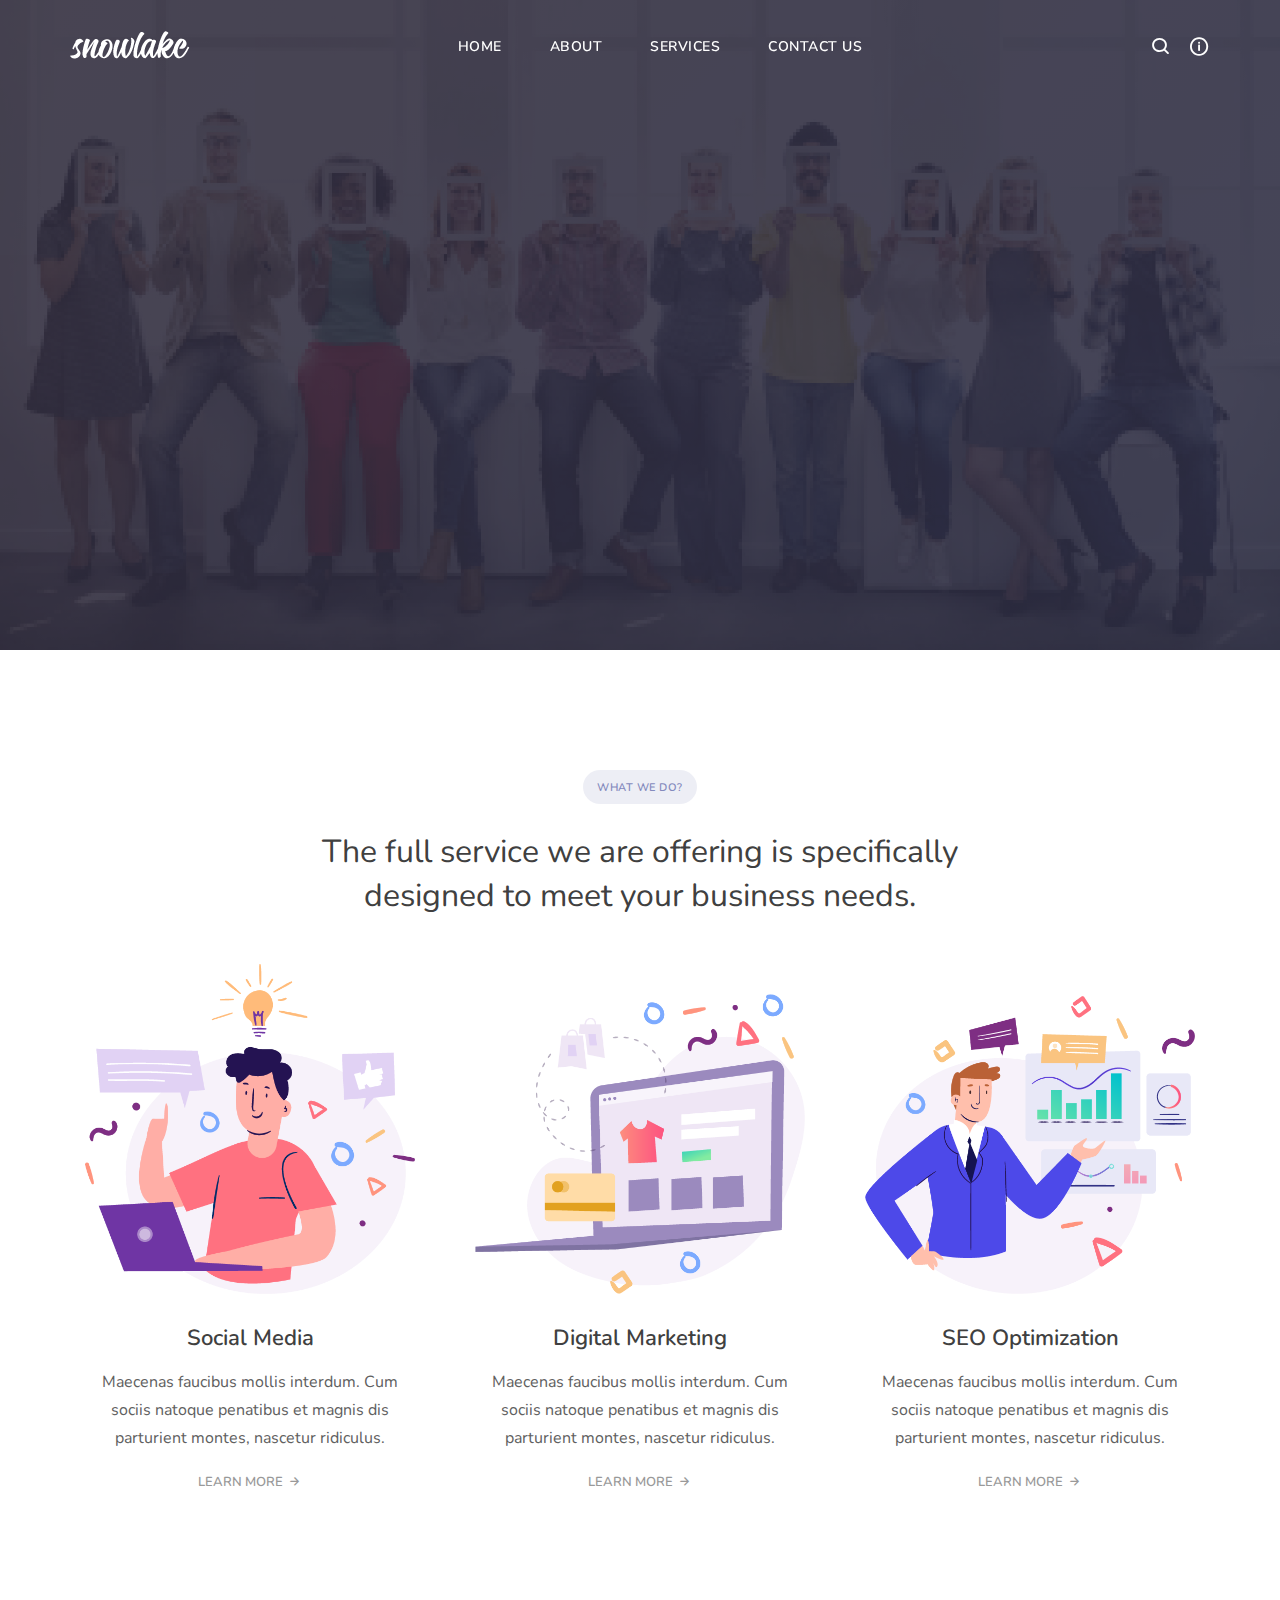
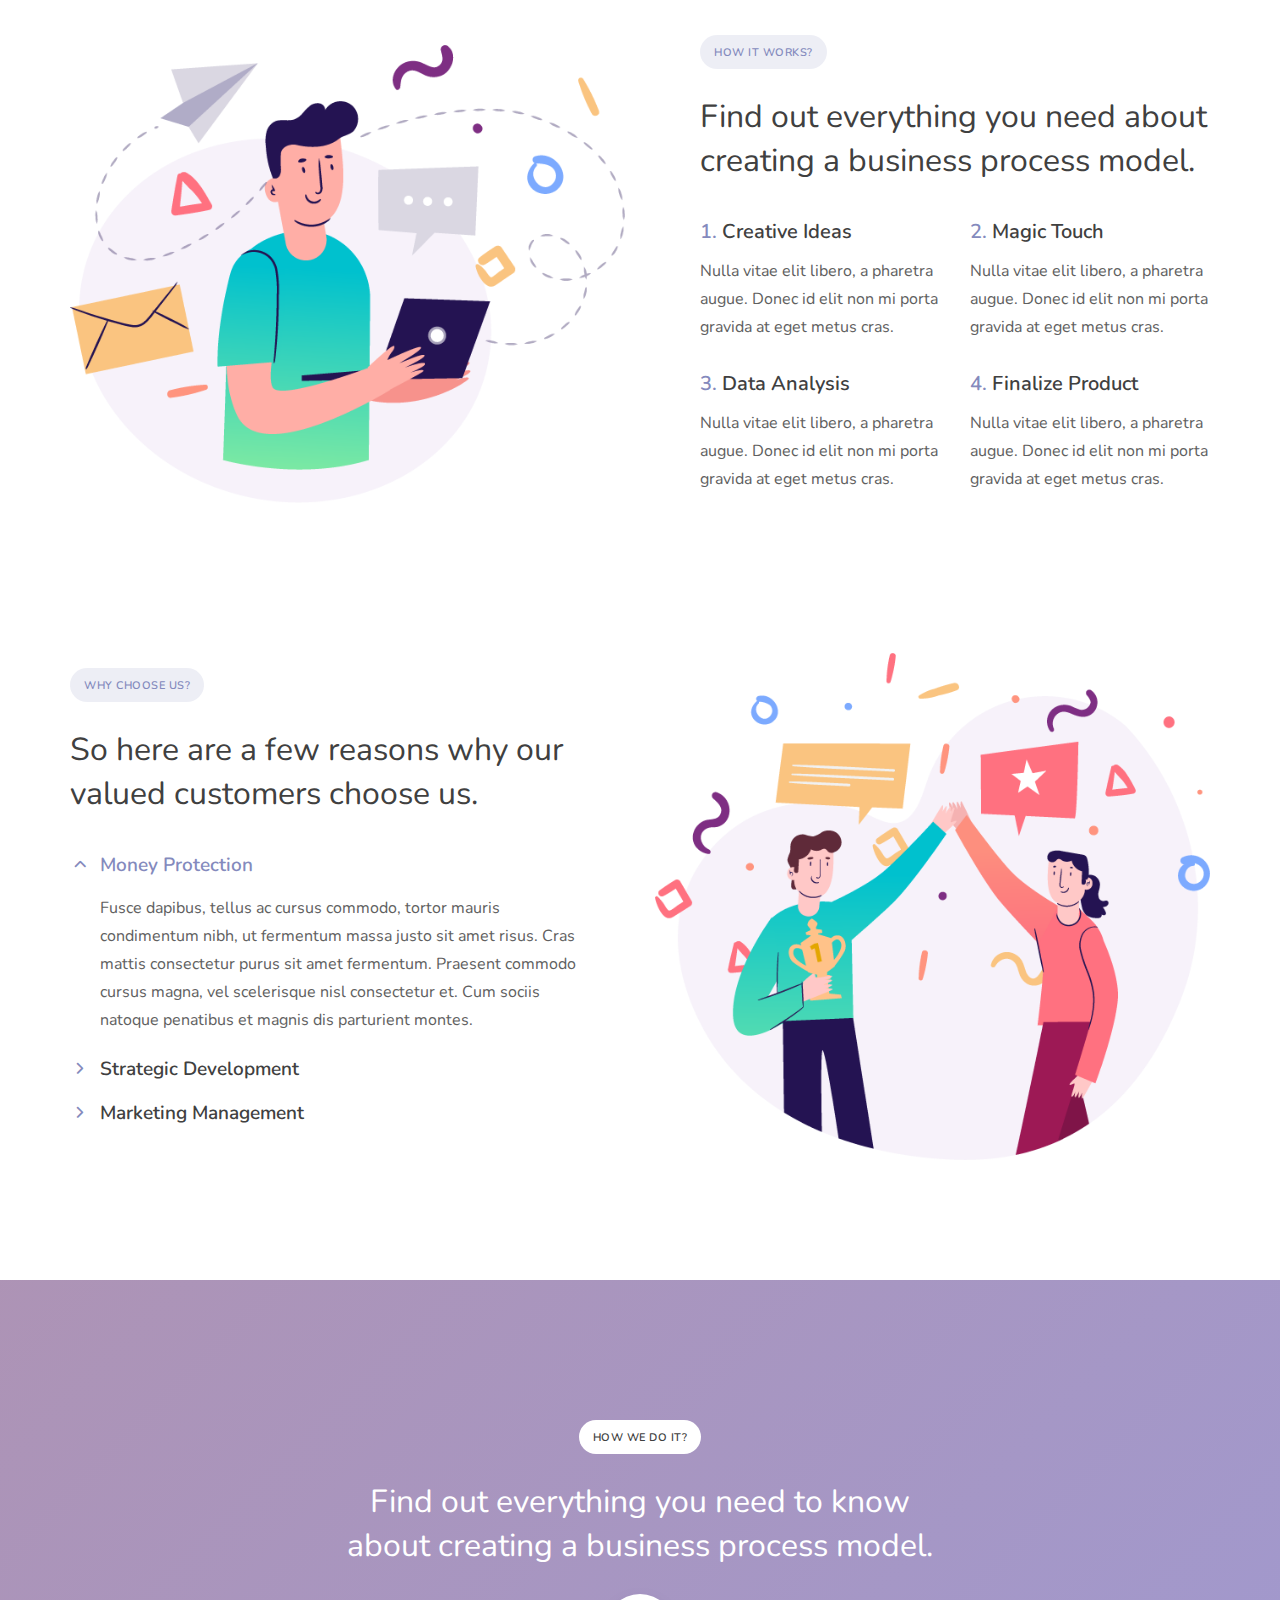
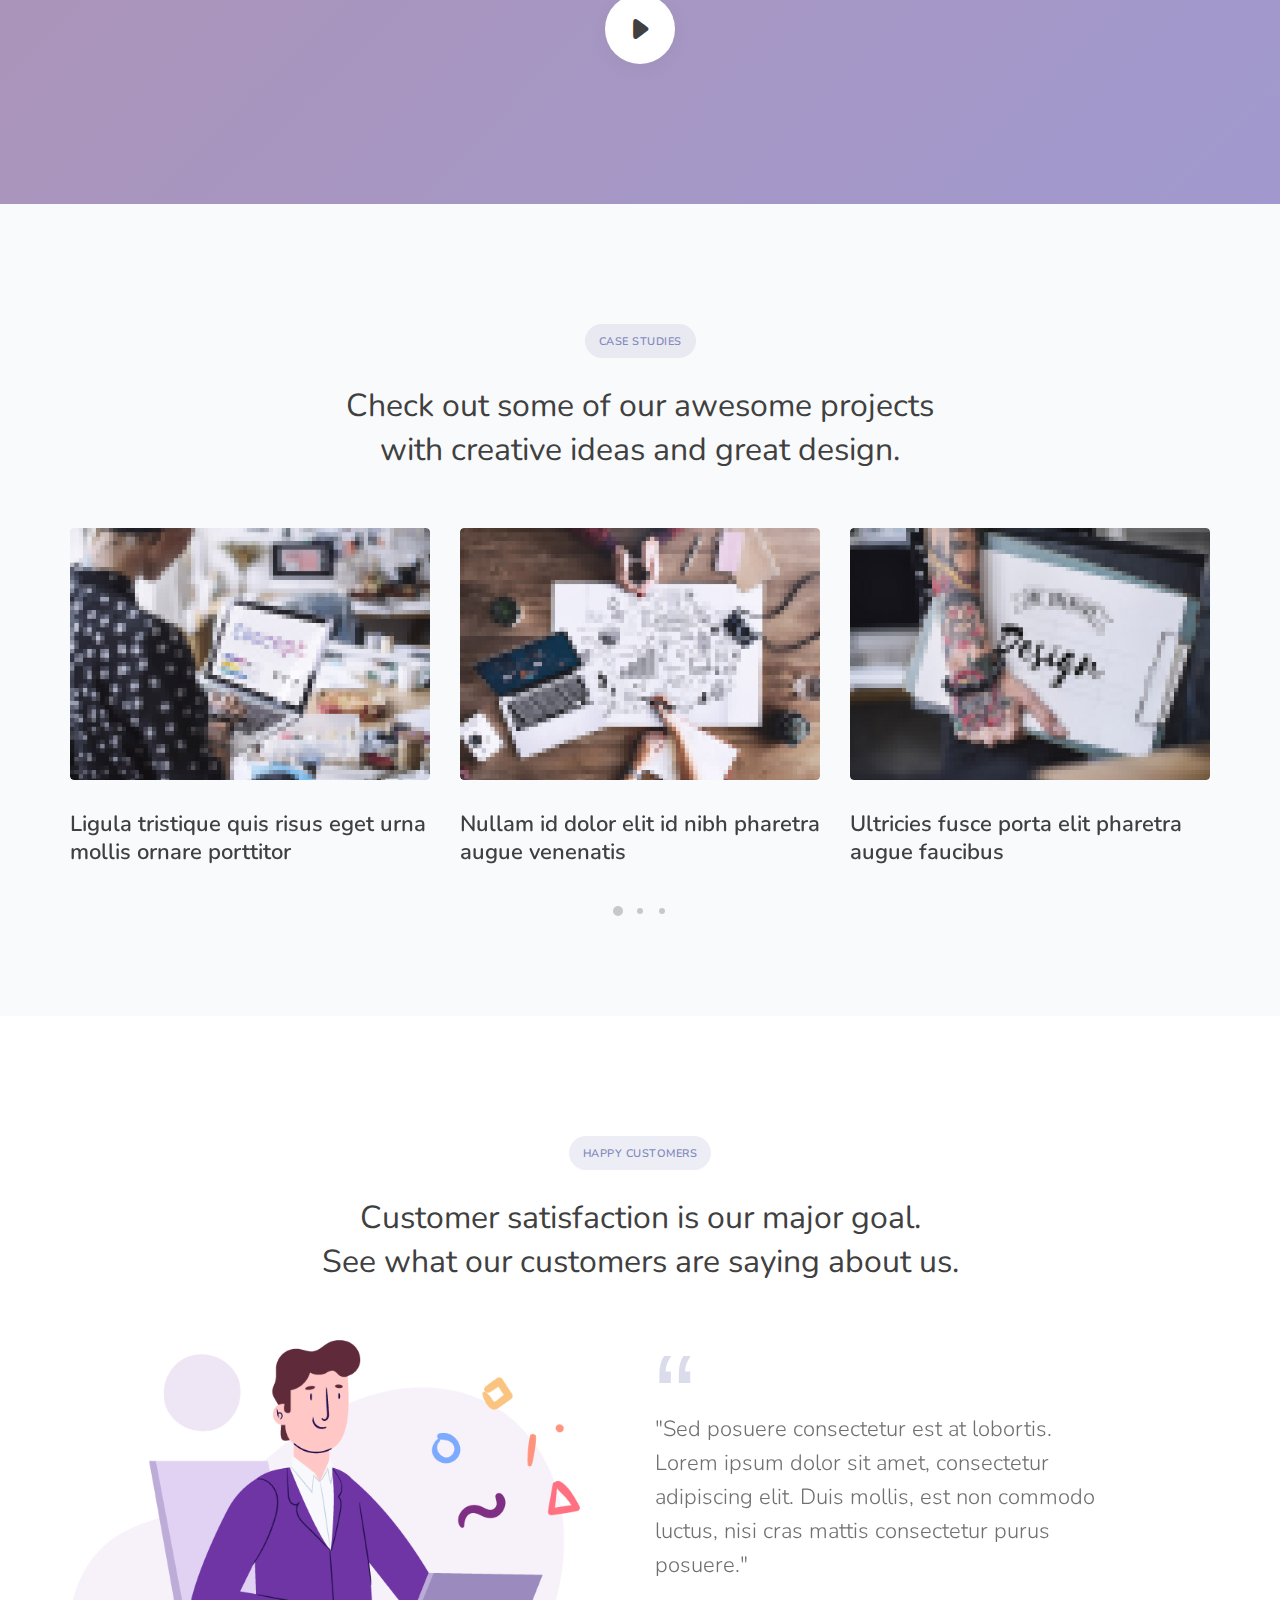
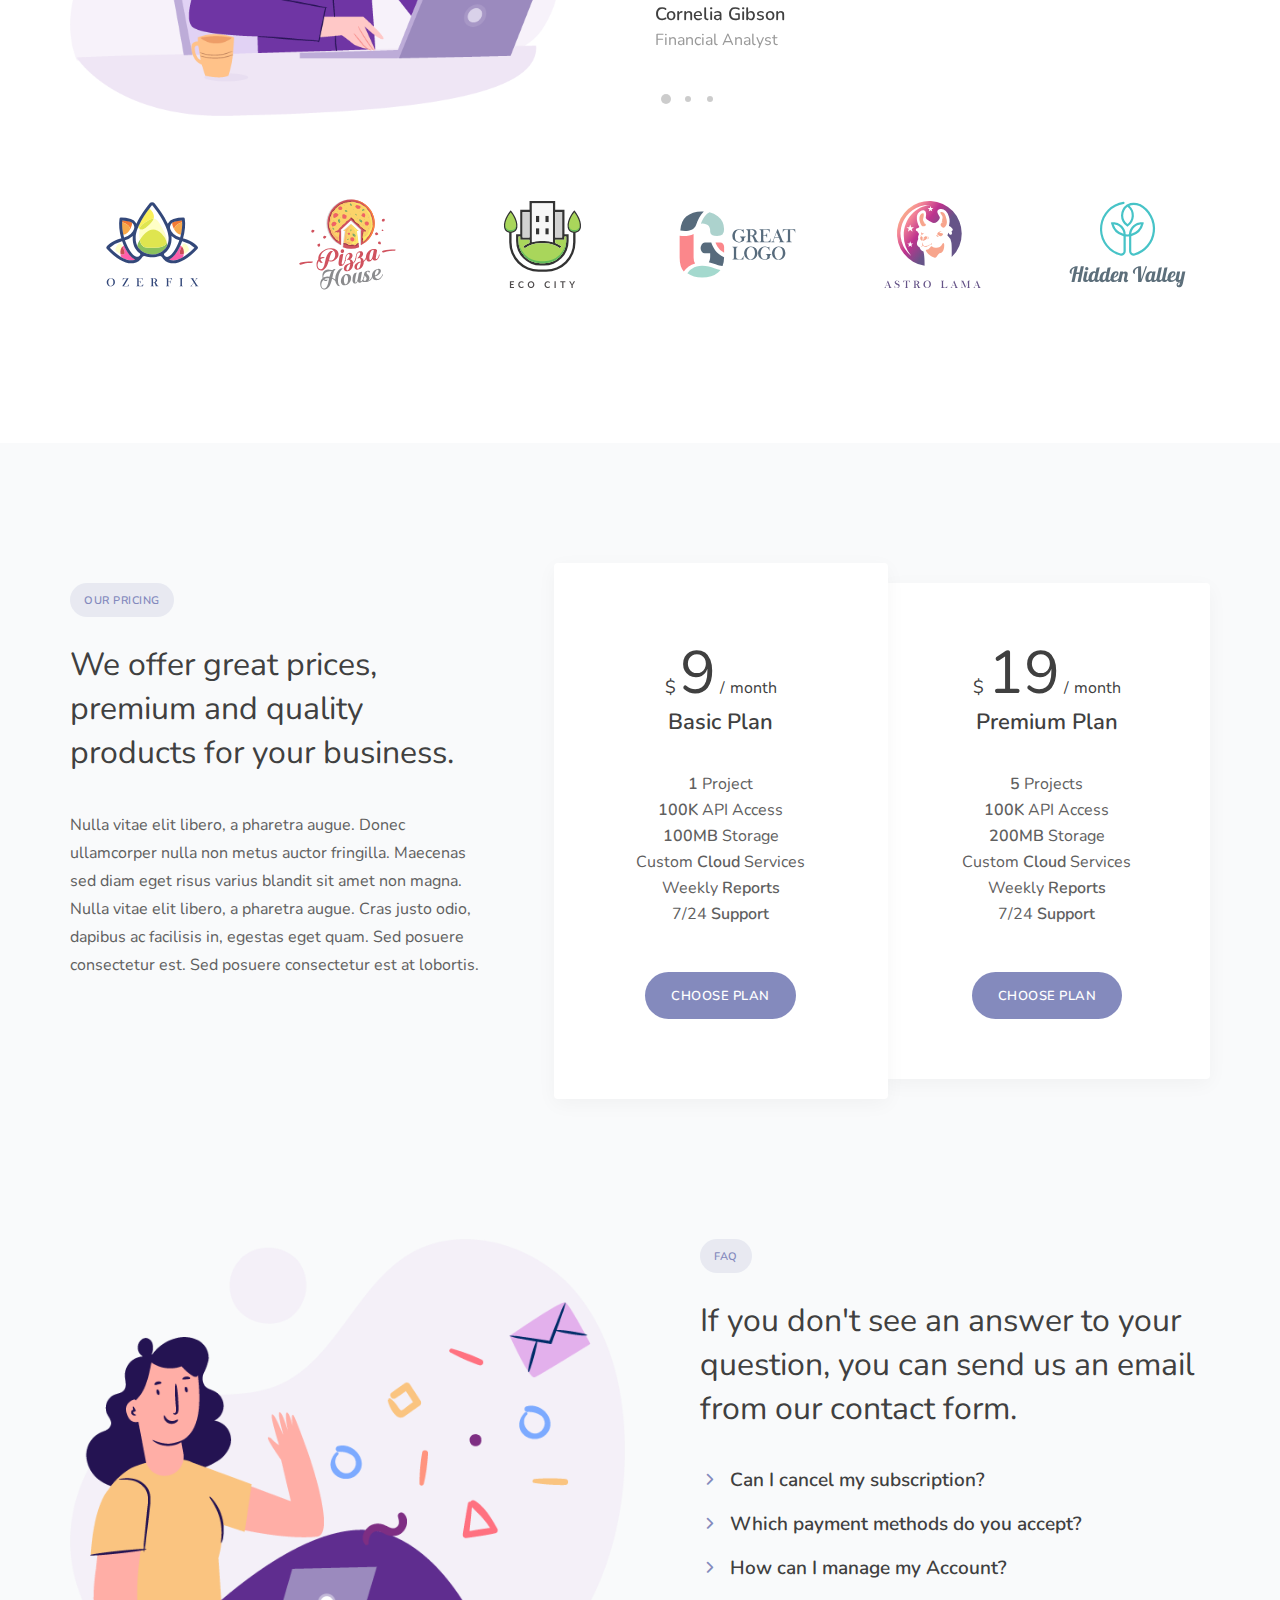
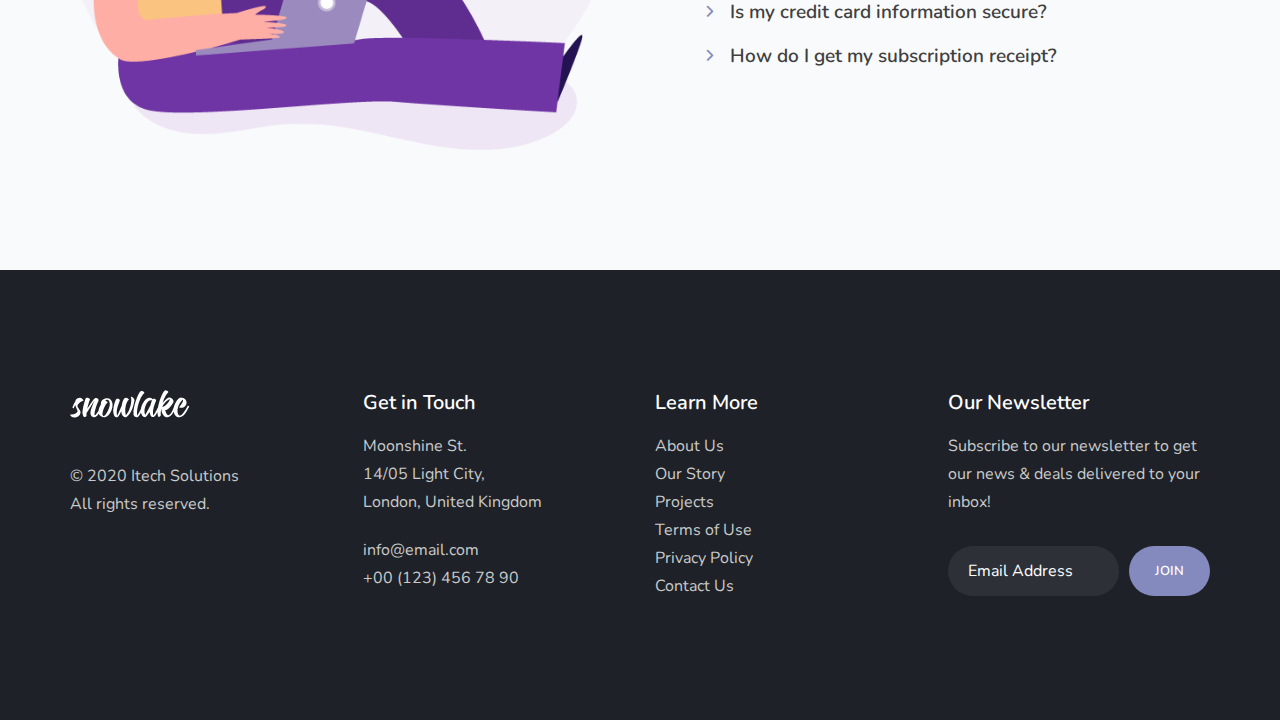
==== commit f48f2f65: "nav bar changed" ====
--- a/index.html
+++ b/index.html
@@ -1,10 +1,11 @@
 <!DOCTYPE html>
 <html lang="en">
+
 <head>
   <meta charset="utf-8">
   <meta name="viewport" content="width=device-width, initial-scale=1.0">
   <link rel="shortcut icon" href="style/images/favicon.png">
-  <title>Snowlake</title>
+  <title>Itech Solutions</title>
   <link rel="stylesheet" type="text/css" href="style/css/bootstrap.min.css">
   <link rel="stylesheet" type="text/css" href="style/css/plugins.css">
   <link rel="stylesheet" type="text/css" href="style/revolution/css/settings.css">
@@ -13,21 +14,29 @@
   <link rel="stylesheet" type="text/css" href="style/type/type.css">
   <link rel="stylesheet" type="text/css" href="style.css">
   <link rel="stylesheet" type="text/css" href="style/css/color/purple.css">
-  <link href="https://fonts.googleapis.com/css?family=Nunito:300,300i,400,400i,600,600i,700,700i&display=swap" rel="stylesheet">
+  <link href="https://fonts.googleapis.com/css?family=Nunito:300,300i,400,400i,600,600i,700,700i&display=swap"
+    rel="stylesheet">
   <link rel="stylesheet" type="text/css" href="style/css/font/font2.css">
 </head>
+
 <body>
   <div class="content-wrapper">
     <nav class="navbar absolute transparent inverse-text navbar-hover-opacity nav-uppercase navbar-expand-lg">
       <div class="container flex-row justify-content-center">
-        <div class="navbar-brand"><a href="index.html"><img src="#" srcset="style/images/logo.png 1x, style/images/logo@2x.png 2x" class="logo-dark" alt="" /><img src="#" srcset="style/images/logo-light.png 1x, style/images/logo-light@2x.png 2x" class="logo-light" alt="" /></a></div>
+        <div class="navbar-brand"><a href="index.html"><img src="#"
+              srcset="style/images/logo.png 1x, style/images/logo@2x.png 2x" class="logo-dark" alt="" /><img src="#"
+              srcset="style/images/logo-light.png 1x, style/images/logo-light@2x.png 2x" class="logo-light"
+              alt="" /></a></div>
         <div class="navbar-other ml-auto order-lg-3">
           <ul class="navbar-nav flex-row align-items-center" data-sm-skip="true">
             <li class="nav-item">
-              <div class="navbar-hamburger d-lg-none d-xl-none ml-auto"><button class="hamburger animate plain" data-toggle="offcanvas-nav"><span></span></button></div>
+              <div class="navbar-hamburger d-lg-none d-xl-none ml-auto"><button class="hamburger animate plain"
+                  data-toggle="offcanvas-nav"><span></span></button></div>
             </li>
             <li class="dropdown search-dropdown position-static nav-item">
-              <a href="#" role="button" class="collapse-toggle" data-toggle="collapse" data-target=".search-dropdown-menu" aria-haspopup="true" aria-expanded="false"><i class="jam jam-search"></i></a>
+              <a href="#" role="button" class="collapse-toggle" data-toggle="collapse"
+                data-target=".search-dropdown-menu" aria-haspopup="true" aria-expanded="false"><i
+                  class="jam jam-search"></i></a>
               <div class="dropdown-menu search-dropdown-menu w-100 collapse">
                 <div class="form-wrapper">
                   <form class="inverse-text">
@@ -39,316 +48,27 @@
                 <!-- /.form-wrapper -->
               </div>
             </li>
-            <li class="nav-item"><button class="plain" data-toggle="offcanvas-info"><i class="jam jam-info"></i></button></li>
+            <li class="nav-item"><button class="plain" data-toggle="offcanvas-info"><i
+                  class="jam jam-info"></i></button></li>
           </ul>
           <!-- /.navbar-nav -->
         </div>
         <!-- /.navbar-other -->
         <div class="navbar-collapse offcanvas-nav">
           <div class="offcanvas-header d-lg-none d-xl-none">
-            <a href="index.html"><img src="#" srcset="style/images/logo-light.png 1x, style/images/logo-light@2x.png 2x" alt="" /></a>
+            <a href="index.html"><img src="#" srcset="style/images/logo-light.png 1x, style/images/logo-light@2x.png 2x"
+                alt="" /></a>
             <button class="plain offcanvas-close offcanvas-nav-close"><i class="jam jam-close"></i></button>
           </div>
           <ul class="navbar-nav mx-auto">
             <li class="nav-item"><a class="nav-link" href="index.html">Home</a>
-              <ul class="dropdown-menu mega-menu boxed list-view text-left">
-                <li class="mega-menu-content">
-                  <div class="row">
-                    <div class="col-lg-3">
-                      <ul class="list-unstyled">
-                        <li><a class="dropdown-item" href="index.html">Digital Startup</a></li>
-                        <li><a class="dropdown-item" href="index2.html">Saas Landing</a></li>
-                        <li><a class="dropdown-item" href="index3.html">SEO Agency</a></li>
-                        <li><a class="dropdown-item" href="index4.html">Modern Business</a></li>
-                        <li><a class="dropdown-item" href="index5.html">Design Agency</a></li>
-                        <li><a class="dropdown-item" href="index6.html">App Presentation</a></li>
-                        <li><a class="dropdown-item" href="index7.html">Creative Landing</a></li>
-                      </ul>
-                    </div>
-                    <!--/column -->
-                    <div class="col-lg-3">
-                      <ul class="list-unstyled">
-                        <li><a class="dropdown-item" href="index8.html">Marketing Startup</a></li>
-                        <li><a class="dropdown-item" href="index9.html">Digital Agency</a></li>
-                        <li><a class="dropdown-item" href="index10.html">Creative Business</a></li>
-                        <li><a class="dropdown-item" href="index11.html">Software Landing</a></li>
-                        <li><a class="dropdown-item" href="index12.html">App Landing</a></li>
-                        <li><a class="dropdown-item" href="index13.html">Creative Agency</a></li>
-                        <li><a class="dropdown-item" href="index14.html">Wedding Photography</a></li>
-                      </ul>
-                    </div>
-                    <!--/column -->
-                    <div class="col-lg-3">
-                      <ul class="list-unstyled">
-                        <li><a class="dropdown-item" href="index15.html">Food Photography</a></li>
-                        <li><a class="dropdown-item" href="index16.html">Creative Onepage</a></li>
-                        <li><a class="dropdown-item" href="index17.html">Marketing Company</a></li>
-                        <li><a class="dropdown-item" href="index18.html">Startup Business</a></li>
-                        <li><a class="dropdown-item" href="index19.html">Creative Resume</a></li>
-                        <li><a class="dropdown-item" href="index20.html">Digital Studio</a></li>
-                        <li><a class="dropdown-item" href="index21.html">Travel Blog</a></li>
-                      </ul>
-                    </div>
-                    <!--/column -->
-                    <div class="col-lg-3">
-                      <ul class="list-unstyled">
-                        <li><a class="dropdown-item" href="index22.html">Minimal Shop</a></li>
-                        <li><a class="dropdown-item" href="index23.html">Minimal Portfolio</a></li>
-                        <li><a class="dropdown-item" href="index24.html">Coming Soon</a></li>
-                        <li><a class="dropdown-item" href="index25.html">Personal Creative</a></li>
-                        <li><a class="dropdown-item" href="index26.html">Minimal Photography</a></li>
-                        <li><a class="dropdown-item" href="index27.html">Maintenance</a></li>
-                      </ul>
-                    </div>
-                    <!--/column -->
-                  </div>
-                  <!--/.row -->
-                </li>
-                <!--/.mega-menu-content-->
-              </ul>
               <!--/.dropdown-menu -->
             </li>
-            <li class="nav-item dropdown"><a class="nav-link dropdown-toggle" href="#!">Features</a>
-              <ul class="dropdown-menu">
-                <li class="dropdown"><a class="dropdown-item dropdown-toggle" href="#">Header</a>
-                  <ul class="dropdown-menu">
-                    <li class="nav-item"><a class="dropdown-item" href="header.html">Classic Header</a></li>
-                    <li class="nav-item"><a class="dropdown-item" href="header2.html">Classic Light Header</a></li>
-                    <li class="nav-item"><a class="dropdown-item" href="header3.html">Classic Dark Header</a></li>
-                    <li class="nav-item"><a class="dropdown-item" href="header4.html">Header with Topbar</a></li>
-                    <li class="nav-item"><a class="dropdown-item" href="header5.html">Wide Header</a></li>
-                    <li class="nav-item"><a class="dropdown-item" href="header6.html">Extended Header</a></li>
-                    <li class="nav-item"><a class="dropdown-item" href="header7.html">Fancy Light Header</a></li>
-                    <li class="nav-item"><a class="dropdown-item" href="header8.html">Fancy Dark Header</a></li>
-                    <li class="nav-item"><a class="dropdown-item" href="header9.html">Centered Header</a></li>
-                  </ul>
-                </li>
-                <li class="dropdown"><a class="dropdown-item dropdown-toggle" href="#">Footer</a>
-                  <ul class="dropdown-menu">
-                    <li class="nav-item"><a class="dropdown-item" href="footer.html">Footer with Details</a></li>
-                    <li class="nav-item"><a class="dropdown-item" href="footer2.html">Centered Footer</a></li>
-                    <li class="nav-item"><a class="dropdown-item" href="footer3.html">Simple Footer</a></li>
-                    <li class="nav-item"><a class="dropdown-item" href="footer4.html">Footer with Widgets</a></li>
-                    <li class="nav-item"><a class="dropdown-item" href="footer5.html">Minimalist Footer</a></li>
-                    <li class="nav-item"><a class="dropdown-item" href="footer6.html">Footer with Overflow</a></li>
-                    <li class="nav-item"><a class="dropdown-item" href="footer7.html">Footer with Background Image</a></li>
-                  </ul>
-                </li>
-                <li class="dropdown"><a class="dropdown-item dropdown-toggle" href="#">Page Title</a>
-                  <ul class="dropdown-menu">
-                    <li class="nav-item"><a class="dropdown-item" href="page-title.html">Page Title with Image</a></li>
-                    <li class="nav-item"><a class="dropdown-item" href="page-title2.html">Page Title with Breadcrumbs</a></li>
-                    <li class="nav-item"><a class="dropdown-item" href="page-title3.html">Page Title with Light Wrapper</a></li>
-                    <li class="nav-item"><a class="dropdown-item" href="page-title4.html">Page Title with Gray Wrapper</a></li>
-                    <li class="nav-item"><a class="dropdown-item" href="page-title5.html">Page Title with Dark Wrapper</a></li>
-                    <li class="nav-item"><a class="dropdown-item" href="page-title6.html">Page Title with Colored Wrapper</a></li>
-                    <li class="nav-item"><a class="dropdown-item" href="page-title7.html">Page Title with Gradient Wrapper</a></li>
-                    <li class="nav-item"><a class="dropdown-item" href="page-title8.html">Page Title with Video Wrapper</a></li>
-                  </ul>
-                </li>
-                <li class="dropdown"><a class="dropdown-item dropdown-toggle" href="#">Modal Popup</a>
-                  <ul class="dropdown-menu">
-                    <li class="nav-item"><a class="dropdown-item" href="modal-popup1.html">Subscription</a></li>
-                    <li class="nav-item"><a class="dropdown-item" href="modal-popup2.html">Subscription Alternative</a></li>
-                    <li class="nav-item"><a class="dropdown-item" href="modal-popup3.html">Sign Up</a></li>
-                    <li class="nav-item"><a class="dropdown-item" href="modal-popup4.html">Contact Form</a></li>
-                    <li class="nav-item"><a class="dropdown-item" href="modal-popup5.html">Cookie</a></li>
-                    <li class="nav-item"><a class="dropdown-item" href="modal-popup6.html">Sale</a></li>
-                  </ul>
-                </li>
-                <li class="nav-item dropdown"><a class="dropdown-item dropdown-toggle" href="#">Fonts</a>
-                  <ul class="dropdown-menu">
-                    <li class="nav-item"><a class="dropdown-item" href="font1.html">Jost</a></li>
-                    <li class="nav-item"><a class="dropdown-item" href="font2.html">Nunito</a></li>
-                    <li class="nav-item"><a class="dropdown-item" href="font3.html">DM Sans + Zilla Slab</a></li>
-                    <li class="nav-item"><a class="dropdown-item" href="font4.html">HK Grotesk</a></li>
-                    <li class="nav-item"><a class="dropdown-item" href="font5.html">Abhaya Libre</a></li>
-                  </ul>
-                </li>
-                <li class="nav-item dropdown"><a class="dropdown-item dropdown-toggle" href="#">Colors</a>
-                  <ul class="dropdown-menu">
-                    <li class="nav-item"><a class="dropdown-item" href="color1.html">Aqua</a></li>
-                    <li class="nav-item"><a class="dropdown-item" href="color2.html">Blue</a></li>
-                    <li class="nav-item"><a class="dropdown-item" href="color3.html">Brown</a></li>
-                    <li class="nav-item"><a class="dropdown-item" href="color4.html">Cobalt</a></li>
-                    <li class="nav-item"><a class="dropdown-item" href="color5.html">Green</a></li>
-                    <li class="nav-item"><a class="dropdown-item" href="color6.html">Hibiscus</a></li>
-                    <li class="nav-item"><a class="dropdown-item" href="color7.html">Leaf</a></li>
-                    <li class="nav-item"><a class="dropdown-item" href="color8.html">Meander</a></li>
-                    <li class="nav-item"><a class="dropdown-item" href="color9.html">Orange</a></li>
-                    <li class="nav-item"><a class="dropdown-item" href="color10.html">Pink</a></li>
-                    <li class="nav-item"><a class="dropdown-item" href="color11.html">Purple</a></li>
-                    <li class="nav-item"><a class="dropdown-item" href="color12.html">Red</a></li>
-                    <li class="nav-item"><a class="dropdown-item" href="color13.html">Rose</a></li>
-                    <li class="nav-item"><a class="dropdown-item" href="color14.html">Sky</a></li>
-                    <li class="nav-item"><a class="dropdown-item" href="color15.html">Teal</a></li>
-                    <li class="nav-item"><a class="dropdown-item" href="color16.html">Violet</a></li>
-                    <li class="nav-item"><a class="dropdown-item" href="color17.html">Yellow</a></li>
-                  </ul>
-                </li>
-                <li class="dropdown"><a class="dropdown-item dropdown-toggle" href="#">Onepage</a>
-                  <ul class="dropdown-menu">
-                    <li class="nav-item"><a class="dropdown-item" href="index16.html">Demo I</a></li>
-                    <li class="nav-item"><a class="dropdown-item" href="index19.html">Demo II</a></li>
-                  </ul>
-                </li>
-                <li class="nav-item"><a class="dropdown-item" href="box-layout.html">Box Layout</a></li>
-              </ul>
+            <li class="nav-item"><a class="nav-link" href="./about.html">About</a>
             </li>
-            <li class="nav-item dropdown"><a class="nav-link dropdown-toggle" href="#!">Pages</a>
-              <ul class="dropdown-menu">
-                <li class="dropdown"><a class="dropdown-item dropdown-toggle" href="#">Services</a>
-                  <ul class="dropdown-menu">
-                    <li class="nav-item"><a class="dropdown-item" href="services.html">Services I</a></li>
-                    <li class="nav-item"><a class="dropdown-item" href="services2.html">Services II</a></li>
-                    <li class="nav-item"><a class="dropdown-item" href="services3.html">Services III</a></li>
-                    <li class="nav-item"><a class="dropdown-item" href="services4.html">Services IV</a></li>
-                    <li class="nav-item"><a class="dropdown-item" href="services5.html">Services V</a></li>
-                  </ul>
-                </li>
-                <li class="dropdown"><a class="dropdown-item dropdown-toggle" href="#">About</a>
-                  <ul class="dropdown-menu">
-                    <li class="nav-item"><a class="dropdown-item" href="about.html">About I</a></li>
-                    <li class="nav-item"><a class="dropdown-item" href="about2.html">About II</a></li>
-                    <li class="nav-item"><a class="dropdown-item" href="about3.html">About III</a></li>
-                    <li class="nav-item"><a class="dropdown-item" href="about4.html">About IV</a></li>
-                  </ul>
-                </li>
-                <li class="dropdown"><a class="dropdown-item dropdown-toggle" href="#">Shop</a>
-                  <ul class="dropdown-menu">
-                    <li class="nav-item"><a class="dropdown-item" href="shop.html">Shop</a></li>
-                    <li class="nav-item"><a class="dropdown-item" href="shop2.html">Shop with Sidebar</a></li>
-                    <li class="nav-item"><a class="dropdown-item" href="shop3.html">Shop with Left Sidebar</a></li>
-                    <li class="nav-item"><a class="dropdown-item" href="shop-product.html">Product Page</a></li>
-                    <li class="nav-item"><a class="dropdown-item" href="shop-cart.html">Shopping Cart</a></li>
-                    <li class="nav-item"><a class="dropdown-item" href="shop-checkout.html">Checkout</a></li>
-                  </ul>
-                </li>
-                <li class="dropdown"><a class="dropdown-item dropdown-toggle" href="#">Contact</a>
-                  <ul class="dropdown-menu">
-                    <li class="nav-item"><a class="dropdown-item" href="contact.html">Contact I</a></li>
-                    <li class="nav-item"><a class="dropdown-item" href="contact2.html">Contact II</a></li>
-                    <li class="nav-item"><a class="dropdown-item" href="contact3.html">Contact III</a></li>
-                    <li class="nav-item"><a class="dropdown-item" href="contact4.html">Contact IV</a></li>
-                  </ul>
-                </li>
-                <li><a class="dropdown-item" href="faq.html">FAQ</a></li>
-                <li><a class="dropdown-item" href="page-loading.html">Page Loading</a></li>
-                <li><a class="dropdown-item" href="scroll-animation.html">Scroll Animation</a></li>
-              </ul>
+            <li class="nav-item"><a class="nav-link" href="./services.html">Services</a>
             </li>
-            <li class="nav-item"><a class="nav-link" href="#!">Elements</a>
-              <ul class="dropdown-menu mega-menu boxed list-view text-left">
-                <li class="mega-menu-content">
-                  <div class="row">
-                    <div class="col-lg-3">
-                      <ul class="list-unstyled">
-                        <li><a href="accordion.html">Accordion</a></li>
-                        <li><a href="alerts.html">Alerts</a></li>
-                        <li><a href="animated-text.html">Animated Text</a></li>
-                        <li><a href="blockquote.html">Blockquote</a></li>
-                        <li><a href="buttons-badges.html">Buttons & Badges</a></li>
-                        <li><a href="call-to-action.html">Call to Action</a></li>
-                        <li><a href="carousel.html">Carousel</a></li>
-                        <li><a href="clients.html">Clients</a></li>
-                        <li><a href="countdown.html">Countdown</a></li>
-                        <li><a href="counter.html">Counter</a></li>
-                      </ul>
-                    </div>
-                    <!--/column -->
-                    <div class="col-lg-3">
-                      <ul class="list-unstyled">
-                        <li><a href="dividers.html">Dividers</a></li>
-                        <li><a href="dropcap.html">Dropcap</a></li>
-                        <li><a href="forms.html">Forms</a></li>
-                        <li><a href="icon-concept.html">Icons - Concept</a></li>
-                        <li><a href="icon-jam.html">Icons - Jam</a></li>
-                        <li><a href="icon-icofont.html">Icons - Icofont</a></li>
-                        <li><a href="icon-lineal.html">Icons - Lineal</a></li>
-                        <li><a href="icon-box.html">Icon Box</a></li>
-                        <li><a href="image-hover.html">Image Hover</a></li>
-                        <li><a href="image-mask.html">Image Mask</a></li>
-                      </ul>
-                    </div>
-                    <!--/column -->
-                    <div class="col-lg-3">
-                      <ul class="list-unstyled">
-                        <li><a href="lightbox.html">Lightbox</a></li>
-                        <li><a href="lists.html">Lists</a></li>
-                        <li><a href="player.html">Media Player</a></li>
-                        <li><a href="modal.html">Modal</a></li>
-                        <li><a href="pricing.html">Pricing Tables</a></li>
-                        <li><a href="process.html">Process Steps</a></li>
-                        <li><a href="progressbar.html">Progress Bar</a></li>
-                        <li><a href="animations.html">Scroll Animations</a></li>
-                        <li><a href="social-icons.html">Social Icons</a></li>
-                        <li><a href="tables.html">Tables</a></li>
-                      </ul>
-                    </div>
-                    <!--/column -->
-                    <div class="col-lg-3">
-                      <ul class="list-unstyled">
-                        <li><a href="tabs.html">Tabs</a></li>
-                        <li><a href="team.html">Team</a></li>
-                        <li><a href="testimonials.html">Testimonials</a></li>
-                        <li><a href="titles.html">Titles</a></li>
-                        <li><a href="toggle.html">Toggle</a></li>
-                        <li><a href="tooltip-popover.html">Tooltip & Popover</a></li>
-                        <li><a href="typography.html">Typography</a></li>
-                        <li><a href="video-popup.html">Video Popup</a></li>
-                        <li><a href="waves.html">Waves</a></li>
-                        <li><a href="wrappers.html">Wrappers</a></li>
-                      </ul>
-                    </div>
-                    <!--/column -->
-                  </div>
-                  <!--/.row -->
-                </li>
-                <!--/.mega-menu-content-->
-              </ul>
-              <!--/.dropdown-menu -->
-            </li>
-            <li class="nav-item dropdown"><a class="nav-link dropdown-toggle" href="#!">Portfolio</a>
-              <ul class="dropdown-menu">
-                <li><a class="dropdown-item" href="portfolio.html">Grid Portfolio</a></li>
-                <li><a class="dropdown-item" href="portfolio2.html">Grid Portfolio with Details</a></li>
-                <li><a class="dropdown-item" href="portfolio3.html">Masonry Portfolio</a></li>
-                <li><a class="dropdown-item" href="portfolio4.html">Masonry Portfolio with Details</a></li>
-                <li><a class="dropdown-item" href="portfolio5.html">Mosaic Portfolio</a></li>
-                <li><a class="dropdown-item" href="portfolio6.html">Fullscreen Grid Portfolio</a></li>
-                <li><a class="dropdown-item" href="portfolio7.html">Portfolio with Item Details</a></li>
-                <li><a class="dropdown-item" href="portfolio8.html">Box Portfolio with Item Details</a></li>
-                <li class="dropdown"><a class="dropdown-item dropdown-toggle" href="#">Portfolio Posts</a>
-                  <ul class="dropdown-menu">
-                    <li class="nav-item"><a class="dropdown-item" href="portfolio-post.html">Post with Multiple Images</a></li>
-                    <li class="nav-item"><a class="dropdown-item" href="portfolio-post2.html">Post with Slider</a></li>
-                    <li class="nav-item"><a class="dropdown-item" href="portfolio-post3.html">Post with Masonry Gallery</a></li>
-                    <li class="nav-item"><a class="dropdown-item" href="portfolio-post4.html">Post with Carousel</a></li>
-                    <li class="nav-item"><a class="dropdown-item" href="portfolio-post5.html">Post with Columns</a></li>
-                    <li class="nav-item"><a class="dropdown-item" href="portfolio-post6.html">Post with Video</a></li>
-                  </ul>
-                </li>
-              </ul>
-            </li>
-            <li class="nav-item dropdown"><a class="nav-link dropdown-toggle" href="#!">Blog</a>
-              <ul class="dropdown-menu">
-                <li><a class="dropdown-item" href="blog.html">Grid View</a></li>
-                <li><a class="dropdown-item" href="blog2.html">Grid View with Sidebar</a></li>
-                <li><a class="dropdown-item" href="blog3.html">Box Grid View</a></li>
-                <li><a class="dropdown-item" href="blog4.html">Box Grid View with Sidebar</a></li>
-                <li><a class="dropdown-item" href="blog5.html">Classic View</a></li>
-                <li><a class="dropdown-item" href="blog6.html">Classic View with Sidebar</a></li>
-                <li><a class="dropdown-item" href="blog7.html">Box Classic View</a></li>
-                <li><a class="dropdown-item" href="blog8.html">Box Classic View with Sidebar</a></li>
-                <li class="dropdown"><a class="dropdown-item dropdown-toggle" href="#">Blog Posts</a>
-                  <ul class="dropdown-menu">
-                    <li class="nav-item"><a class="dropdown-item" href="blog-post.html">Post No Sidebar</a></li>
-                    <li class="nav-item"><a class="dropdown-item" href="blog-post2.html">Post with Sidebar</a></li>
-                    <li class="nav-item"><a class="dropdown-item" href="blog-post3.html">Box Post No Sidebar </a></li>
-                    <li class="nav-item"><a class="dropdown-item" href="blog-post4.html">Box Post with Sidebar </a></li>
-                  </ul>
-                </li>
-              </ul>
+            <li class="nav-item"><a class="nav-link" href="./contact.html">Contact Us</a>
             </li>
           </ul>
           <!-- /.navbar-nav -->
@@ -360,9 +80,11 @@
     <!-- /.navbar -->
     <div class="offcanvas-info inverse-text">
       <button class="plain offcanvas-close offcanvas-info-close"><i class="jam jam-close"></i></button>
-      <a href="index.html"><img src="#" srcset="style/images/logo-light.png 1x, style/images/logo-light@2x.png 2x" alt="" /></a>
+      <a href="index.html"><img src="#" srcset="style/images/logo-light.png 1x, style/images/logo-light@2x.png 2x"
+          alt="" /></a>
       <div class="space30"></div>
-      <p>Snowlake is a multi-concept and powerful site template contains rich layouts with possibility of unlimited combinations & beautiful elements.</p>
+      <p>Snowlake is a multi-concept and powerful site template contains rich layouts with possibility of unlimited
+        combinations & beautiful elements.</p>
       <div class="space20"></div>
       <div class="widget">
         <h5 class="widget-title">Contact Info</h5>
@@ -398,31 +120,23 @@
         <div id="slider10" class="rev_slider fullwidthbanner" data-version="5.4.7">
           <ul>
             <li data-transition="fade" data-thumb=""><img src="style/images/art/slider-bg12.jpg" alt="" />
-              <div class="tp-caption font-weight-600 color-white text-center" 
-	               data-x="center" 
-	               data-y="middle" 
-	               data-voffset="['-45','-45','-45','-45']" 
-	               data-fontsize="['50','50','40','36']" 
-	               data-lineheight="['65','65','55','51']" 
-	               data-width="['550','550','550','340']" 
-	               data-textAlign="['center','center','center','center']" 
-	               data-whitespace="['normal','normal','normal','normal']" 
-	               data-frames='[{"delay":1000,"speed":1500,"frame":"0","from":"z:0;rX:0;rY:0;rZ:0;sX:0.7;sY:0.7;skX:0;skY:0;opacity:0;","to":"o:1;","ease":"Power4.easeInOut"},{"delay":"wait","speed":300,"frame":"999","to":"opacity:0;","ease":"Power3.easeInOut"}]' 
-	               data-responsive="on" 
-	               data-responsive_offset="on" style="z-index: 9;">Hello! We are a digital and marketing company
-	          </div>
-			  <!-- /.tp-caption -->
-              <a class="tp-caption btn btn-l btn-white btn-strong-hover scroll" 
-	               data-x="center" 
-	               data-y="middle" 
-	               data-voffset="['85','85','85','85']" 
-	               data-width="['auto','auto','auto','auto']" 
-	               data-textAlign="['center','center','center','center']" 
-	               data-frames='[{"delay":1500,"speed":1500,"frame":"0","from":"z:0;rX:0;rY:0;rZ:0;sX:0.7;sY:0.7;skX:0;skY:0;opacity:0;","to":"o:1;","ease":"Power4.easeInOut"},{"delay":"wait","speed":300,"frame":"999","to":"opacity:0;","ease":"Power3.easeInOut"}]' 
-	               data-responsive="on" 
-	               data-responsive_offset="on" style="z-index: 9;" href="#">Get Started
-		      </a>
-			  <!-- /.tp-caption -->
+              <div class="tp-caption font-weight-600 color-white text-center" data-x="center" data-y="middle"
+                data-voffset="['-45','-45','-45','-45']" data-fontsize="['50','50','40','36']"
+                data-lineheight="['65','65','55','51']" data-width="['550','550','550','340']"
+                data-textAlign="['center','center','center','center']"
+                data-whitespace="['normal','normal','normal','normal']"
+                data-frames='[{"delay":1000,"speed":1500,"frame":"0","from":"z:0;rX:0;rY:0;rZ:0;sX:0.7;sY:0.7;skX:0;skY:0;opacity:0;","to":"o:1;","ease":"Power4.easeInOut"},{"delay":"wait","speed":300,"frame":"999","to":"opacity:0;","ease":"Power3.easeInOut"}]'
+                data-responsive="on" data-responsive_offset="on" style="z-index: 9;">Hello! We are a digital and
+                marketing company
+              </div>
+              <!-- /.tp-caption -->
+              <a class="tp-caption btn btn-l btn-white btn-strong-hover scroll" data-x="center" data-y="middle"
+                data-voffset="['85','85','85','85']" data-width="['auto','auto','auto','auto']"
+                data-textAlign="['center','center','center','center']"
+                data-frames='[{"delay":1500,"speed":1500,"frame":"0","from":"z:0;rX:0;rY:0;rZ:0;sX:0.7;sY:0.7;skX:0;skY:0;opacity:0;","to":"o:1;","ease":"Power4.easeInOut"},{"delay":"wait","speed":300,"frame":"999","to":"opacity:0;","ease":"Power3.easeInOut"}]'
+                data-responsive="on" data-responsive_offset="on" style="z-index: 9;" href="#">Get Started
+              </a>
+              <!-- /.tp-caption -->
             </li>
           </ul>
           <div class="tp-bannertimer tp-bottom"></div>
@@ -438,29 +152,39 @@
           <h2 class="title-bg bg-default color-default">What We Do?</h2>
         </div>
         <div class="space10"></div>
-        <h3 class="display-3 text-center">The full service we are offering is specifically <br class="d-none d-lg-block" />designed to meet your business needs.</h3>
+        <h3 class="display-3 text-center">The full service we are offering is specifically <br
+            class="d-none d-lg-block" />designed to meet your business needs.</h3>
         <div class="space30"></div>
         <div class="row gutter-60 text-center align-items-end">
           <div class="col-md-4">
-            <figure class="mb-30"><img src="#" srcset="style/images/concept/concept14.png 1x, style/images/concept/concept14@2x.png 2x" alt="" /></figure>
+            <figure class="mb-30"><img src="#"
+                srcset="style/images/concept/concept14.png 1x, style/images/concept/concept14@2x.png 2x" alt="" />
+            </figure>
             <h4>Social Media</h4>
-            <p class="mb-15">Maecenas faucibus mollis interdum. Cum sociis natoque penatibus et magnis dis parturient montes, nascetur ridiculus.</p>
+            <p class="mb-15">Maecenas faucibus mollis interdum. Cum sociis natoque penatibus et magnis dis parturient
+              montes, nascetur ridiculus.</p>
             <div class="text-center"><a href="#" class="more">Learn more</a></div>
           </div>
           <!--/column -->
           <div class="space20 d-md-none"></div>
           <div class="col-md-4">
-            <figure class="mb-30"><img src="#" srcset="style/images/concept/concept19.png 1x, style/images/concept/concept19@2x.png 2x" alt="" /></figure>
+            <figure class="mb-30"><img src="#"
+                srcset="style/images/concept/concept19.png 1x, style/images/concept/concept19@2x.png 2x" alt="" />
+            </figure>
             <h4>Digital Marketing</h4>
-            <p class="mb-15">Maecenas faucibus mollis interdum. Cum sociis natoque penatibus et magnis dis parturient montes, nascetur ridiculus.</p>
+            <p class="mb-15">Maecenas faucibus mollis interdum. Cum sociis natoque penatibus et magnis dis parturient
+              montes, nascetur ridiculus.</p>
             <div class="text-center"><a href="#" class="more">Learn more</a></div>
           </div>
           <!--/column -->
           <div class="space20 d-md-none"></div>
           <div class="col-md-4">
-            <figure class="mb-30"><img src="#" srcset="style/images/concept/concept18.png 1x, style/images/concept/concept18@2x.png 2x" alt="" /></figure>
+            <figure class="mb-30"><img src="#"
+                srcset="style/images/concept/concept18.png 1x, style/images/concept/concept18@2x.png 2x" alt="" />
+            </figure>
             <h4>SEO Optimization</h4>
-            <p class="mb-15">Maecenas faucibus mollis interdum. Cum sociis natoque penatibus et magnis dis parturient montes, nascetur ridiculus.</p>
+            <p class="mb-15">Maecenas faucibus mollis interdum. Cum sociis natoque penatibus et magnis dis parturient
+              montes, nascetur ridiculus.</p>
             <div class="text-center"><a href="#" class="more">Learn more</a></div>
           </div>
           <!--/column -->
@@ -469,7 +193,9 @@
         <div class="space140"></div>
         <div class="row align-items-center">
           <div class="col-lg-6">
-            <figure><img src="#" srcset="style/images/concept/concept15.png 1x, style/images/concept/concept15@2x.png 2x" alt="" /></figure>
+            <figure><img src="#"
+                srcset="style/images/concept/concept15.png 1x, style/images/concept/concept15@2x.png 2x" alt="" />
+            </figure>
           </div>
           <!--/column -->
           <div class="space20 d-md-none"></div>
@@ -510,7 +236,9 @@
         <div class="space140"></div>
         <div class="row align-items-center">
           <div class="col-lg-6 order-lg-2 text-center">
-            <figure><img src="#" srcset="style/images/concept/concept17.png 1x, style/images/concept/concept17@2x.png 2x" alt="" /></figure>
+            <figure><img src="#"
+                srcset="style/images/concept/concept17.png 1x, style/images/concept/concept17@2x.png 2x" alt="" />
+            </figure>
           </div>
           <!--/column -->
           <div class="space20 d-md-none"></div>
@@ -524,13 +252,18 @@
               <div class="card">
                 <div class="card-header" id="accordion-heading-1-1">
                   <h5>
-                    <button data-toggle="collapse" data-target="#accordion-collapse-1-1" aria-expanded="true" aria-controls="accordion-collapse-1-1">Money Protection</button>
+                    <button data-toggle="collapse" data-target="#accordion-collapse-1-1" aria-expanded="true"
+                      aria-controls="accordion-collapse-1-1">Money Protection</button>
                   </h5>
                 </div>
                 <!-- /.card-header -->
-                <div id="accordion-collapse-1-1" class="collapse show" aria-labelledby="accordion-heading-1-1" data-parent="#accordion-1">
+                <div id="accordion-collapse-1-1" class="collapse show" aria-labelledby="accordion-heading-1-1"
+                  data-parent="#accordion-1">
                   <div class="card-body">
-                    <p>Fusce dapibus, tellus ac cursus commodo, tortor mauris condimentum nibh, ut fermentum massa justo sit amet risus. Cras mattis consectetur purus sit amet fermentum. Praesent commodo cursus magna, vel scelerisque nisl consectetur et. Cum sociis natoque penatibus et magnis dis parturient montes.</p>
+                    <p>Fusce dapibus, tellus ac cursus commodo, tortor mauris condimentum nibh, ut fermentum massa justo
+                      sit amet risus. Cras mattis consectetur purus sit amet fermentum. Praesent commodo cursus magna,
+                      vel scelerisque nisl consectetur et. Cum sociis natoque penatibus et magnis dis parturient montes.
+                    </p>
                   </div>
                   <!-- /.card-body -->
                 </div>
@@ -540,13 +273,18 @@
               <div class="card">
                 <div class="card-header" id="accordion-heading-1-2">
                   <h5>
-                    <button class="collapsed" data-toggle="collapse" data-target="#accordion-collapse-1-2" aria-expanded="false" aria-controls="accordion-collapse-1-2">Strategic Development</button>
+                    <button class="collapsed" data-toggle="collapse" data-target="#accordion-collapse-1-2"
+                      aria-expanded="false" aria-controls="accordion-collapse-1-2">Strategic Development</button>
                   </h5>
                 </div>
                 <!-- /.card-header -->
-                <div id="accordion-collapse-1-2" class="collapse" aria-labelledby="accordion-heading-1-2" data-parent="#accordion-1">
+                <div id="accordion-collapse-1-2" class="collapse" aria-labelledby="accordion-heading-1-2"
+                  data-parent="#accordion-1">
                   <div class="card-body">
-                    <p>Fusce dapibus, tellus ac cursus commodo, tortor mauris condimentum nibh, ut fermentum massa justo sit amet risus. Cras mattis consectetur purus sit amet fermentum. Praesent commodo cursus magna, vel scelerisque nisl consectetur et. Cum sociis natoque penatibus et magnis dis parturient montes.</p>
+                    <p>Fusce dapibus, tellus ac cursus commodo, tortor mauris condimentum nibh, ut fermentum massa justo
+                      sit amet risus. Cras mattis consectetur purus sit amet fermentum. Praesent commodo cursus magna,
+                      vel scelerisque nisl consectetur et. Cum sociis natoque penatibus et magnis dis parturient montes.
+                    </p>
                   </div>
                   <!-- /.card-body -->
                 </div>
@@ -556,13 +294,18 @@
               <div class="card">
                 <div class="card-header" id="accordion-heading-1-3">
                   <h5>
-                    <button class="collapsed" data-toggle="collapse" data-target="#accordion-collapse-1-3" aria-expanded="false" aria-controls="accordion-collapse-1-3">Marketing Management</button>
+                    <button class="collapsed" data-toggle="collapse" data-target="#accordion-collapse-1-3"
+                      aria-expanded="false" aria-controls="accordion-collapse-1-3">Marketing Management</button>
                   </h5>
                 </div>
                 <!-- /.card-header -->
-                <div id="accordion-collapse-1-3" class="collapse" aria-labelledby="accordion-heading-1-3" data-parent="#accordion-1">
+                <div id="accordion-collapse-1-3" class="collapse" aria-labelledby="accordion-heading-1-3"
+                  data-parent="#accordion-1">
                   <div class="card-body">
-                    <p>Fusce dapibus, tellus ac cursus commodo, tortor mauris condimentum nibh, ut fermentum massa justo sit amet risus. Cras mattis consectetur purus sit amet fermentum. Praesent commodo cursus magna, vel scelerisque nisl consectetur et. Cum sociis natoque penatibus et magnis dis parturient montes.</p>
+                    <p>Fusce dapibus, tellus ac cursus commodo, tortor mauris condimentum nibh, ut fermentum massa justo
+                      sit amet risus. Cras mattis consectetur purus sit amet fermentum. Praesent commodo cursus magna,
+                      vel scelerisque nisl consectetur et. Cum sociis natoque penatibus et magnis dis parturient montes.
+                    </p>
                   </div>
                   <!-- /.card-body -->
                 </div>
@@ -579,13 +322,16 @@
       <!-- /.container -->
     </div>
     <!-- /.wrapper -->
-    <div class="wrapper image-wrapper bg-image gradient-overlay inverse-text" data-image-src="style/images/art/bg25.jpg">
+    <div class="wrapper image-wrapper bg-image gradient-overlay inverse-text"
+      data-image-src="style/images/art/bg25.jpg">
       <div class="container inner pt-140 pb-140 text-center">
         <h2 class="title-bg bg-white color-dark">How We Do It?</h2>
         <div class="space10"></div>
-        <h3 class="display-3">Find out everything you need to know <br class="d-none d-lg-block" />about creating a business process model.</h3>
+        <h3 class="display-3">Find out everything you need to know <br class="d-none d-lg-block" />about creating a
+          business process model.</h3>
         <div class="space10"></div>
-        <div class="light-gallery-wrapper"><a href="https://www.youtube.com/watch?v=26TbMXXOe0I" class="btn-play lightbox"></a></div>
+        <div class="light-gallery-wrapper"><a href="https://www.youtube.com/watch?v=26TbMXXOe0I"
+            class="btn-play lightbox"></a></div>
       </div>
       <!-- /.container -->
     </div>
@@ -596,53 +342,66 @@
           <h2 class="title-bg bg-default color-default">Case Studies</h2>
         </div>
         <div class="space10"></div>
-        <h3 class="display-3 text-center">Check out some of our awesome projects <br class="d-none d-lg-block" />with creative ideas and great design.</h3>
+        <h3 class="display-3 text-center">Check out some of our awesome projects <br class="d-none d-lg-block" />with
+          creative ideas and great design.</h3>
         <div class="space40"></div>
         <div class="grid-view">
-          <div class="carousel owl-carousel" data-margin="30" data-dots="true" data-autoplay="false" data-autoplay-timeout="5000" data-responsive='{"0":{"items": "1"}, "768":{"items": "2"}, "992":{"items": "3"}}'>
+          <div class="carousel owl-carousel" data-margin="30" data-dots="true" data-autoplay="false"
+            data-autoplay-timeout="5000"
+            data-responsive='{"0":{"items": "1"}, "768":{"items": "2"}, "992":{"items": "3"}}'>
             <div class="item">
-              <figure class="overlay overlay1 rounded mb-30"><a href="#"> <img src="style/images/art/b1.jpg" alt="" /></a>
+              <figure class="overlay overlay1 rounded mb-30"><a href="#"> <img src="style/images/art/b1.jpg"
+                    alt="" /></a>
                 <figcaption>
                   <h5 class="from-top mb-0">Read More</h5>
                 </figcaption>
               </figure>
-              <h2 class="post-title mb-0"><a href="blog-post.html">Ligula tristique quis risus eget urna mollis ornare porttitor</a></h2>
+              <h2 class="post-title mb-0"><a href="blog-post.html">Ligula tristique quis risus eget urna mollis ornare
+                  porttitor</a></h2>
             </div>
             <!-- /.item -->
             <div class="item">
-              <figure class="overlay overlay1 rounded mb-30"><a href="#"> <img src="style/images/art/b2.jpg" alt="" /></a>
+              <figure class="overlay overlay1 rounded mb-30"><a href="#"> <img src="style/images/art/b2.jpg"
+                    alt="" /></a>
                 <figcaption>
                   <h5 class="from-top mb-0">Read More</h5>
                 </figcaption>
               </figure>
-              <h2 class="post-title mb-0"><a href="blog-post.html">Nullam id dolor elit id nibh pharetra augue venenatis</a></h2>
+              <h2 class="post-title mb-0"><a href="blog-post.html">Nullam id dolor elit id nibh pharetra augue
+                  venenatis</a></h2>
             </div>
             <!-- /.item -->
             <div class="item">
-              <figure class="overlay overlay1 rounded mb-30"><a href="#"> <img src="style/images/art/b3.jpg" alt="" /></a>
+              <figure class="overlay overlay1 rounded mb-30"><a href="#"> <img src="style/images/art/b3.jpg"
+                    alt="" /></a>
                 <figcaption>
                   <h5 class="from-top mb-0">Read More</h5>
                 </figcaption>
               </figure>
-              <h2 class="post-title mb-0"><a href="blog-post.html">Ultricies fusce porta elit pharetra augue faucibus</a></h2>
+              <h2 class="post-title mb-0"><a href="blog-post.html">Ultricies fusce porta elit pharetra augue
+                  faucibus</a></h2>
             </div>
             <!-- /.item -->
             <div class="item">
-              <figure class="overlay overlay1 rounded mb-30"><a href="#"> <img src="style/images/art/b4.jpg" alt="" /></a>
+              <figure class="overlay overlay1 rounded mb-30"><a href="#"> <img src="style/images/art/b4.jpg"
+                    alt="" /></a>
                 <figcaption>
                   <h5 class="from-top mb-0">Read More</h5>
                 </figcaption>
               </figure>
-              <h2 class="post-title mb-0"><a href="blog-post.html">Morbi leo risus porta eget metus est non commodolacus</a></h2>
+              <h2 class="post-title mb-0"><a href="blog-post.html">Morbi leo risus porta eget metus est non
+                  commodolacus</a></h2>
             </div>
             <!-- /.item -->
             <div class="item">
-              <figure class="overlay overlay1 rounded mb-30"><a href="#"> <img src="style/images/art/b5.jpg" alt="" /></a>
+              <figure class="overlay overlay1 rounded mb-30"><a href="#"> <img src="style/images/art/b5.jpg"
+                    alt="" /></a>
                 <figcaption>
                   <h5 class="from-top mb-0">Read More</h5>
                 </figcaption>
               </figure>
-              <h2 class="post-title mb-0"><a href="blog-post.html">Mollis adipiscing lorem quis mollis eget lacinia faucibus</a></h2>
+              <h2 class="post-title mb-0"><a href="blog-post.html">Mollis adipiscing lorem quis mollis eget lacinia
+                  faucibus</a></h2>
             </div>
             <!-- /.item -->
           </div>
@@ -659,11 +418,14 @@
           <h2 class="title-bg bg-default color-default">Happy Customers</h2>
         </div>
         <div class="space10"></div>
-        <h3 class="display-3 text-center">Customer satisfaction is our major goal. <br class="d-none d-lg-block" />See what our customers are saying about us.</h3>
+        <h3 class="display-3 text-center">Customer satisfaction is our major goal. <br class="d-none d-lg-block" />See
+          what our customers are saying about us.</h3>
         <div class="space40"></div>
         <div class="row align-items-center">
           <div class="col-lg-6 pr-60 pr-md-15">
-            <figure><img src="#" srcset="style/images/concept/concept16.png 1x, style/images/concept/concept16@2x.png 2x" alt="" /></figure>
+            <figure><img src="#"
+                srcset="style/images/concept/concept16.png 1x, style/images/concept/concept16@2x.png 2x" alt="" />
+            </figure>
           </div>
           <!--/column -->
           <div class="space20 d-md-none"></div>
@@ -672,7 +434,8 @@
             <div class="basic-slider owl-carousel gap-small dots-left" data-margin="30">
               <div class="item">
                 <blockquote class="icon icon-left larger text-left">
-                  <p>"Sed posuere consectetur est at lobortis. Lorem ipsum dolor sit amet, consectetur adipiscing elit. Duis mollis, est non commodo luctus, nisi cras mattis consectetur purus posuere."</p>
+                  <p>"Sed posuere consectetur est at lobortis. Lorem ipsum dolor sit amet, consectetur adipiscing elit.
+                    Duis mollis, est non commodo luctus, nisi cras mattis consectetur purus posuere."</p>
                   <div class="blockquote-details">
                     <div class="info p-0">
                       <h6 class="mb-0">Cornelia Gibson</h6>
@@ -684,7 +447,8 @@
               <!-- /.item -->
               <div class="item">
                 <blockquote class="icon icon-left larger text-left">
-                  <p>"Vivamus sagittis lacus vel augue laoreet rutrum faucibus dolor auctor. Vestibulum id ligula porta felis euismod semper. Cras justo odio, posuere consectetur est at lobortis."</p>
+                  <p>"Vivamus sagittis lacus vel augue laoreet rutrum faucibus dolor auctor. Vestibulum id ligula porta
+                    felis euismod semper. Cras justo odio, posuere consectetur est at lobortis."</p>
                   <div class="blockquote-details">
                     <div class="info p-0">
                       <h6 class="mb-0">Coriss Ambady</h6>
@@ -696,7 +460,8 @@
               <!-- /.item -->
               <div class="item">
                 <blockquote class="icon icon-left larger text-left">
-                  <p>"Duis mollis, est non commodo luctus, nisi erat porttitor ligula, eget lacinia odio sem nec elit. Cras justo odio, dapibus ac facilisis in, egestas eget posuere consectetur est at lobortis."</p>
+                  <p>"Duis mollis, est non commodo luctus, nisi erat porttitor ligula, eget lacinia odio sem nec elit.
+                    Cras justo odio, dapibus ac facilisis in, egestas eget posuere consectetur est at lobortis."</p>
                   <div class="blockquote-details">
                     <div class="info p-0">
                       <h6 class="mb-0">Barclay Widerski</h6>
@@ -713,7 +478,9 @@
         </div>
         <!--/.row -->
         <div class="space80"></div>
-        <div class="carousel owl-carousel clients" data-margin="30" data-loop="true" data-dots="false" data-autoplay="true" data-autoplay-timeout="3000" data-responsive='{"0":{"items": "2"}, "768":{"items": "4"}, "992":{"items": "5"}, "1140":{"items": "6"}}'>
+        <div class="carousel owl-carousel clients" data-margin="30" data-loop="true" data-dots="false"
+          data-autoplay="true" data-autoplay-timeout="3000"
+          data-responsive='{"0":{"items": "2"}, "768":{"items": "4"}, "992":{"items": "5"}, "1140":{"items": "6"}}'>
           <div class="item pl-15 pr-15"><img src="style/images/art/z1.svg" alt="" /></div>
           <div class="item pl-15 pr-15"><img src="style/images/art/z2.svg" alt="" /></div>
           <div class="item pl-15 pr-15"><img src="style/images/art/z3.svg" alt="" /></div>
@@ -737,7 +504,10 @@
             <div class="space10"></div>
             <h3 class="display-3">We offer great prices, premium and quality products for your business.</h3>
             <div class="space20"></div>
-            <p>Nulla vitae elit libero, a pharetra augue. Donec ullamcorper nulla non metus auctor fringilla. Maecenas sed diam eget risus varius blandit sit amet non magna. Nulla vitae elit libero, a pharetra augue. Cras justo odio, dapibus ac facilisis in, egestas eget quam. Sed posuere consectetur est. Sed posuere consectetur est at lobortis.</p>
+            <p>Nulla vitae elit libero, a pharetra augue. Donec ullamcorper nulla non metus auctor fringilla. Maecenas
+              sed diam eget risus varius blandit sit amet non magna. Nulla vitae elit libero, a pharetra augue. Cras
+              justo odio, dapibus ac facilisis in, egestas eget quam. Sed posuere consectetur est. Sed posuere
+              consectetur est at lobortis.</p>
           </div>
           <!--/column -->
           <div class="space70 d-none d-md-block d-lg-none"></div>
@@ -749,8 +519,10 @@
                   <div class="pricing panel box bg-white shadow">
                     <div class="panel-heading">
                       <div class="prices color-dark">
-                        <div class="price price-show"><span class="price-currency">$</span><span class="price-value">9</span> <span class="price-duration">month</span></div>
-                        <div class="price price-hide price-hidden"><span class="price-currency">$</span><span class="price-value">99</span> <span class="price-duration">year</span></div>
+                        <div class="price price-show"><span class="price-currency">$</span><span
+                            class="price-value">9</span> <span class="price-duration">month</span></div>
+                        <div class="price price-hide price-hidden"><span class="price-currency">$</span><span
+                            class="price-value">99</span> <span class="price-duration">year</span></div>
                       </div>
                       <h4 class="panel-title mb-0">Basic Plan</h4>
                     </div>
@@ -787,8 +559,10 @@
                   <div class="pricing panel box bg-white shadow">
                     <div class="panel-heading">
                       <div class="prices color-dark">
-                        <div class="price price-show"><span class="price-currency">$</span><span class="price-value">19</span> <span class="price-duration">month</span></div>
-                        <div class="price price-hide price-hidden"><span class="price-currency">$</span><span class="price-value">199</span> <span class="price-duration">year</span></div>
+                        <div class="price price-show"><span class="price-currency">$</span><span
+                            class="price-value">19</span> <span class="price-duration">month</span></div>
+                        <div class="price price-hide price-hidden"><span class="price-currency">$</span><span
+                            class="price-value">199</span> <span class="price-duration">year</span></div>
                       </div>
                       <h4 class="panel-title mb-0">Premium Plan</h4>
                     </div>
@@ -832,7 +606,9 @@
         <div class="space140"></div>
         <div class="row">
           <div class="col-lg-6">
-            <figure><img src="#" srcset="style/images/concept/concept13.png 1x, style/images/concept/concept13@2x.png 2x" alt="" /></figure>
+            <figure><img src="#"
+                srcset="style/images/concept/concept13.png 1x, style/images/concept/concept13@2x.png 2x" alt="" />
+            </figure>
           </div>
           <!--/column -->
           <div class="space50 d-none d-md-block d-lg-none"></div>
@@ -840,19 +616,26 @@
           <div class="col-lg-6 pl-60 pl-md-15">
             <h2 class="title-bg bg-default color-default">FAQ</h2>
             <div class="space10"></div>
-            <h3 class="display-3">If you don't see an answer to your question, you can send us an email from our contact form.</h3>
+            <h3 class="display-3">If you don't see an answer to your question, you can send us an email from our contact
+              form.</h3>
             <div class="space20"></div>
             <div id="accordion-2" class="accordion-wrapper simple">
               <div class="card">
                 <div class="card-header" id="accordion-heading-2-1">
                   <h5>
-                    <button class="collapsed" data-toggle="collapse" data-target="#accordion-collapse-2-1" aria-expanded="false" aria-controls="accordion-collapse-2-1">Can I cancel my subscription?</button>
+                    <button class="collapsed" data-toggle="collapse" data-target="#accordion-collapse-2-1"
+                      aria-expanded="false" aria-controls="accordion-collapse-2-1">Can I cancel my
+                      subscription?</button>
                   </h5>
                 </div>
                 <!-- /.card-header -->
-                <div id="accordion-collapse-2-1" class="collapse" aria-labelledby="accordion-heading-2-1" data-target="#accordion-2">
+                <div id="accordion-collapse-2-1" class="collapse" aria-labelledby="accordion-heading-2-1"
+                  data-target="#accordion-2">
                   <div class="card-body">
-                    <p>Fusce dapibus, tellus ac cursus commodo, tortor mauris condimentum nibh, ut fermentum massa justo sit amet risus. Cras mattis consectetur purus sit amet fermentum. Praesent commodo cursus magna, vel scelerisque nisl consectetur et. Cum sociis natoque penatibus et magnis dis parturient montes, nascetur ridiculus mus. Donec sed odio dui. Cras justo odio, dapibus ac facilisis.</p>
+                    <p>Fusce dapibus, tellus ac cursus commodo, tortor mauris condimentum nibh, ut fermentum massa justo
+                      sit amet risus. Cras mattis consectetur purus sit amet fermentum. Praesent commodo cursus magna,
+                      vel scelerisque nisl consectetur et. Cum sociis natoque penatibus et magnis dis parturient montes,
+                      nascetur ridiculus mus. Donec sed odio dui. Cras justo odio, dapibus ac facilisis.</p>
                   </div>
                   <!-- /.card-body -->
                 </div>
@@ -862,13 +645,19 @@
               <div class="card">
                 <div class="card-header" id="accordion-heading-2-2">
                   <h5>
-                    <button class="collapsed" data-toggle="collapse" data-target="#accordion-collapse-2-2" aria-expanded="false" aria-controls="accordion-collapse-2-2">Which payment methods do you accept?</button>
+                    <button class="collapsed" data-toggle="collapse" data-target="#accordion-collapse-2-2"
+                      aria-expanded="false" aria-controls="accordion-collapse-2-2">Which payment methods do you
+                      accept?</button>
                   </h5>
                 </div>
                 <!-- /.card-header -->
-                <div id="accordion-collapse-2-2" class="collapse" aria-labelledby="accordion-heading-2-2" data-target="#accordion-2">
+                <div id="accordion-collapse-2-2" class="collapse" aria-labelledby="accordion-heading-2-2"
+                  data-target="#accordion-2">
                   <div class="card-body">
-                    <p>Fusce dapibus, tellus ac cursus commodo, tortor mauris condimentum nibh, ut fermentum massa justo sit amet risus. Cras mattis consectetur purus sit amet fermentum. Praesent commodo cursus magna, vel scelerisque nisl consectetur et. Cum sociis natoque penatibus et magnis dis parturient montes, nascetur ridiculus mus. Donec sed odio dui. Cras justo odio, dapibus ac facilisis.</p>
+                    <p>Fusce dapibus, tellus ac cursus commodo, tortor mauris condimentum nibh, ut fermentum massa justo
+                      sit amet risus. Cras mattis consectetur purus sit amet fermentum. Praesent commodo cursus magna,
+                      vel scelerisque nisl consectetur et. Cum sociis natoque penatibus et magnis dis parturient montes,
+                      nascetur ridiculus mus. Donec sed odio dui. Cras justo odio, dapibus ac facilisis.</p>
                   </div>
                   <!-- /.card-body -->
                 </div>
@@ -878,13 +667,18 @@
               <div class="card">
                 <div class="card-header" id="accordion-heading-2-3">
                   <h5>
-                    <button class="collapsed" data-toggle="collapse" data-target="#accordion-collapse-2-3" aria-expanded="false" aria-controls="accordion-collapse-2-3">How can I manage my Account?</button>
+                    <button class="collapsed" data-toggle="collapse" data-target="#accordion-collapse-2-3"
+                      aria-expanded="false" aria-controls="accordion-collapse-2-3">How can I manage my Account?</button>
                   </h5>
                 </div>
                 <!-- /.card-header -->
-                <div id="accordion-collapse-2-3" class="collapse" aria-labelledby="accordion-heading-2-3" data-target="#accordion-2">
+                <div id="accordion-collapse-2-3" class="collapse" aria-labelledby="accordion-heading-2-3"
+                  data-target="#accordion-2">
                   <div class="card-body">
-                    <p>Fusce dapibus, tellus ac cursus commodo, tortor mauris condimentum nibh, ut fermentum massa justo sit amet risus. Cras mattis consectetur purus sit amet fermentum. Praesent commodo cursus magna, vel scelerisque nisl consectetur et. Cum sociis natoque penatibus et magnis dis parturient montes, nascetur ridiculus mus. Donec sed odio dui. Cras justo odio, dapibus ac facilisis.</p>
+                    <p>Fusce dapibus, tellus ac cursus commodo, tortor mauris condimentum nibh, ut fermentum massa justo
+                      sit amet risus. Cras mattis consectetur purus sit amet fermentum. Praesent commodo cursus magna,
+                      vel scelerisque nisl consectetur et. Cum sociis natoque penatibus et magnis dis parturient montes,
+                      nascetur ridiculus mus. Donec sed odio dui. Cras justo odio, dapibus ac facilisis.</p>
                   </div>
                   <!-- /.card-body -->
                 </div>
@@ -894,13 +688,19 @@
               <div class="card">
                 <div class="card-header" id="accordion-heading-2-4">
                   <h5>
-                    <button class="collapsed" data-toggle="collapse" data-target="#accordion-collapse-2-4" aria-expanded="false" aria-controls="accordion-collapse-2-4">Is my credit card information secure?</button>
+                    <button class="collapsed" data-toggle="collapse" data-target="#accordion-collapse-2-4"
+                      aria-expanded="false" aria-controls="accordion-collapse-2-4">Is my credit card information
+                      secure?</button>
                   </h5>
                 </div>
                 <!-- /.card-header -->
-                <div id="accordion-collapse-2-4" class="collapse" aria-labelledby="accordion-heading-2-4" data-target="#accordion-2">
+                <div id="accordion-collapse-2-4" class="collapse" aria-labelledby="accordion-heading-2-4"
+                  data-target="#accordion-2">
                   <div class="card-body">
-                    <p>Fusce dapibus, tellus ac cursus commodo, tortor mauris condimentum nibh, ut fermentum massa justo sit amet risus. Cras mattis consectetur purus sit amet fermentum. Praesent commodo cursus magna, vel scelerisque nisl consectetur et. Cum sociis natoque penatibus et magnis dis parturient montes, nascetur ridiculus mus. Donec sed odio dui. Cras justo odio, dapibus ac facilisis.</p>
+                    <p>Fusce dapibus, tellus ac cursus commodo, tortor mauris condimentum nibh, ut fermentum massa justo
+                      sit amet risus. Cras mattis consectetur purus sit amet fermentum. Praesent commodo cursus magna,
+                      vel scelerisque nisl consectetur et. Cum sociis natoque penatibus et magnis dis parturient montes,
+                      nascetur ridiculus mus. Donec sed odio dui. Cras justo odio, dapibus ac facilisis.</p>
                   </div>
                   <!-- /.card-body -->
                 </div>
@@ -910,13 +710,19 @@
               <div class="card">
                 <div class="card-header" id="accordion-heading-2-5">
                   <h5>
-                    <button class="collapsed" data-toggle="collapse" data-target="#accordion-collapse-2-5" aria-expanded="false" aria-controls="accordion-collapse-2-5">How do I get my subscription receipt?</button>
+                    <button class="collapsed" data-toggle="collapse" data-target="#accordion-collapse-2-5"
+                      aria-expanded="false" aria-controls="accordion-collapse-2-5">How do I get my subscription
+                      receipt?</button>
                   </h5>
                 </div>
                 <!-- /.card-header -->
-                <div id="accordion-collapse-2-5" class="collapse" aria-labelledby="accordion-heading-2-5" data-target="#accordion-2">
+                <div id="accordion-collapse-2-5" class="collapse" aria-labelledby="accordion-heading-2-5"
+                  data-target="#accordion-2">
                   <div class="card-body">
-                    <p>Fusce dapibus, tellus ac cursus commodo, tortor mauris condimentum nibh, ut fermentum massa justo sit amet risus. Cras mattis consectetur purus sit amet fermentum. Praesent commodo cursus magna, vel scelerisque nisl consectetur et. Cum sociis natoque penatibus et magnis dis parturient montes, nascetur ridiculus mus. Donec sed odio dui. Cras justo odio, dapibus ac facilisis.</p>
+                    <p>Fusce dapibus, tellus ac cursus commodo, tortor mauris condimentum nibh, ut fermentum massa justo
+                      sit amet risus. Cras mattis consectetur purus sit amet fermentum. Praesent commodo cursus magna,
+                      vel scelerisque nisl consectetur et. Cum sociis natoque penatibus et magnis dis parturient montes,
+                      nascetur ridiculus mus. Donec sed odio dui. Cras justo odio, dapibus ac facilisis.</p>
                   </div>
                   <!-- /.card-body -->
                 </div>
@@ -940,7 +746,7 @@
             <div class="widget">
               <img src="#" srcset="style/images/logo-light.png 1x, style/images/logo-light@2x.png 2x" alt="" />
               <div class="space40"></div>
-              <p>© 2020 Snowlake App. <br class="d-none d-lg-block" />All rights reserved.</p>
+              <p>© 2020 Itech Solutions <br class="d-none d-lg-block" />All rights reserved.</p>
             </div>
             <!-- /.widget -->
           </div>
@@ -948,7 +754,8 @@
           <div class="col-md-4 col-lg-3">
             <div class="widget">
               <h3 class="widget-title">Get in Touch</h3>
-              <address>Moonshine St.<br class="d-none d-lg-block" /> 14/05 Light City,<br class="d-none d-lg-block" /> London, United Kingdom</address>
+              <address>Moonshine St.<br class="d-none d-lg-block" /> 14/05 Light City,<br class="d-none d-lg-block" />
+                London, United Kingdom</address>
               <a href="mailto:first.last@email.com">info@email.com</a><br /> +00 (123) 456 78 90
             </div>
             <!-- /.widget -->
@@ -976,10 +783,15 @@
               <p>Subscribe to our newsletter to get our news & deals delivered to your inbox!</p>
               <div class="space10"></div>
               <div class="newsletter-wrapper">
-                <form action="https://elemisfreebies.us20.list-manage.com/subscribe/post?u=aa4947f70a475ce162057838d&amp;id=b49ef47a9a" method="post" id="mc-embedded-subscribe-form" name="mc-embedded-subscribe-form" class="validate" target="_blank" novalidate>
+                <form
+                  action="https://elemisfreebies.us20.list-manage.com/subscribe/post?u=aa4947f70a475ce162057838d&amp;id=b49ef47a9a"
+                  method="post" id="mc-embedded-subscribe-form" name="mc-embedded-subscribe-form" class="validate"
+                  target="_blank" novalidate>
                   <div id="mc_embed_signup_scroll" class="input-group">
-                    <input type="email" value="" name="EMAIL" class="email form-control mb-0 mr-2 mb-sm-0" id="mce-EMAIL" placeholder="Email Address" required>
-                    <button type="submit" name="subscribe" id="mc-embedded-subscribe" class="btn btn-rounded btn-default mr-0 mb-0 pull-right">Join</button>
+                    <input type="email" value="" name="EMAIL" class="email form-control mb-0 mr-2 mb-sm-0"
+                      id="mce-EMAIL" placeholder="Email Address" required>
+                    <button type="submit" name="subscribe" id="mc-embedded-subscribe"
+                      class="btn btn-rounded btn-default mr-0 mb-0 pull-right">Join</button>
                     <!-- real people should not fill this in and expect good things - do not remove this or risk form bot signups-->
                     <div style="position: absolute; left: -5000px;" aria-hidden="true">
                       <input type="text" name="b_ddc180777a163e0f9f66ee014_056957de28" tabindex="-1" value="">
@@ -1017,4 +829,5 @@
   <script src="style/js/plugins.js"></script>
   <script src="style/js/scripts.js"></script>
 </body>
+
 </html>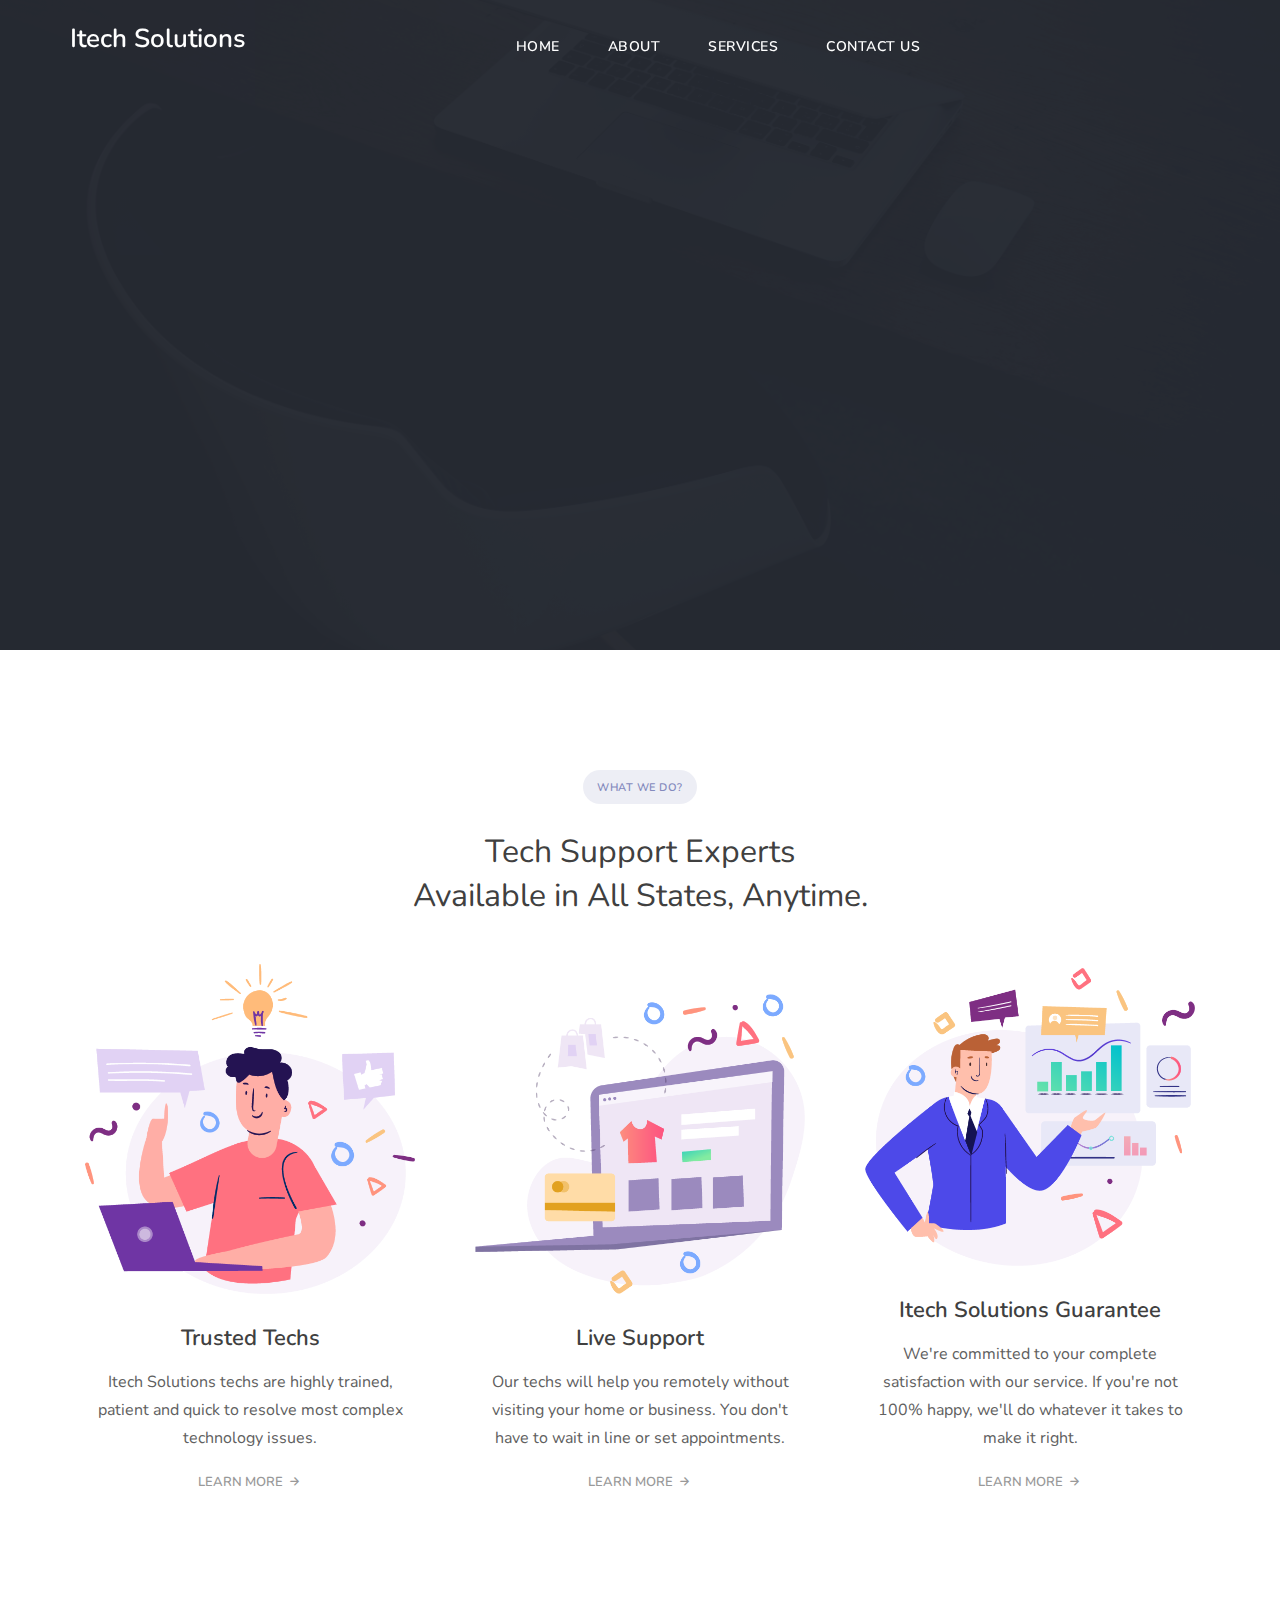
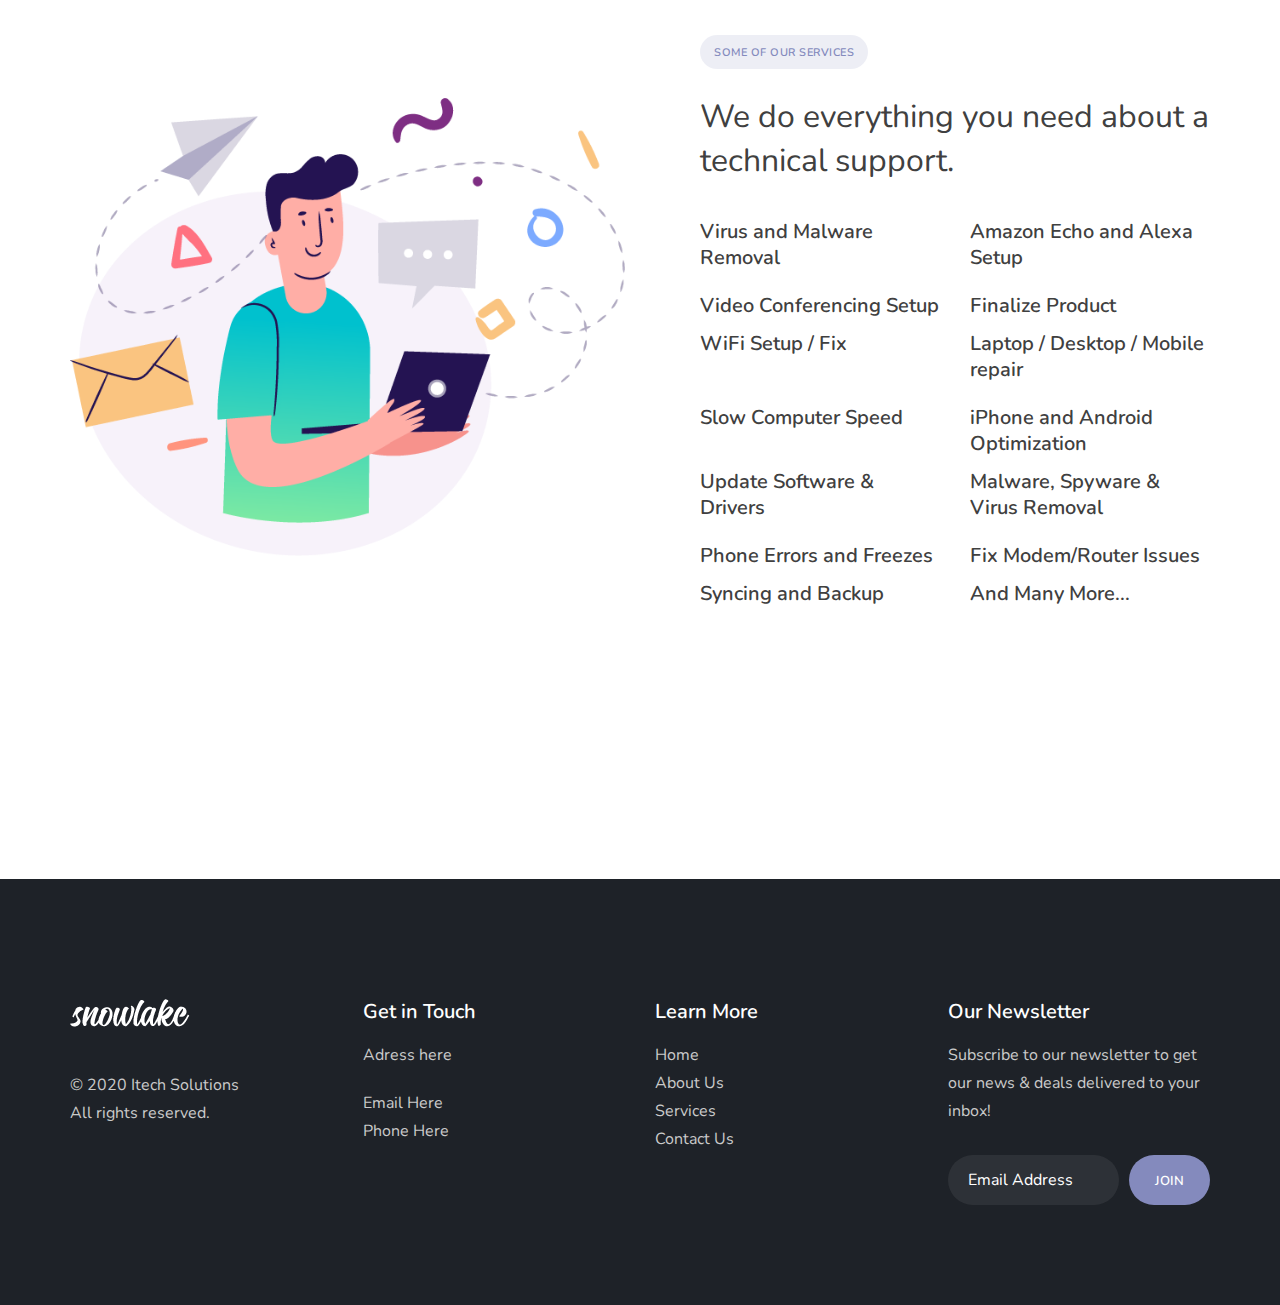
==== commit 53ef929c: "first demo" ====
--- a/index.html
+++ b/index.html
@@ -23,10 +23,13 @@
   <div class="content-wrapper">
     <nav class="navbar absolute transparent inverse-text navbar-hover-opacity nav-uppercase navbar-expand-lg">
       <div class="container flex-row justify-content-center">
-        <div class="navbar-brand"><a href="index.html"><img src="#"
+        <div class="navbar-brand">
+          <!-- <a href="index.html"><img src="#"
               srcset="style/images/logo.png 1x, style/images/logo@2x.png 2x" class="logo-dark" alt="" /><img src="#"
               srcset="style/images/logo-light.png 1x, style/images/logo-light@2x.png 2x" class="logo-light"
-              alt="" /></a></div>
+              alt="" /></a> -->
+          <h2><a href="./index.html">Itech Solutions</a></h2>
+        </div>
         <div class="navbar-other ml-auto order-lg-3">
           <ul class="navbar-nav flex-row align-items-center" data-sm-skip="true">
             <li class="nav-item">
@@ -34,22 +37,22 @@
                   data-toggle="offcanvas-nav"><span></span></button></div>
             </li>
             <li class="dropdown search-dropdown position-static nav-item">
-              <a href="#" role="button" class="collapse-toggle" data-toggle="collapse"
+              <!-- <a href="#" role="button" class="collapse-toggle" data-toggle="collapse"
                 data-target=".search-dropdown-menu" aria-haspopup="true" aria-expanded="false"><i
-                  class="jam jam-search"></i></a>
+                  class="jam jam-search"></i></a> -->
               <div class="dropdown-menu search-dropdown-menu w-100 collapse">
                 <div class="form-wrapper">
                   <form class="inverse-text">
                     <input type="text" class="form-control" placeholder="Search something">
                   </form>
                   <!-- /.search-form -->
-                  <i class="dropdown-close jam jam-close"></i>
+                  <!-- <i class="dropdown-close jam jam-close"></i> -->
                 </div>
                 <!-- /.form-wrapper -->
               </div>
             </li>
-            <li class="nav-item"><button class="plain" data-toggle="offcanvas-info"><i
-                  class="jam jam-info"></i></button></li>
+            <!-- <li class="nav-item"><button class="plain" data-toggle="offcanvas-info"><i
+                  class="jam jam-info"></i></button></li> -->
           </ul>
           <!-- /.navbar-nav -->
         </div>
@@ -119,22 +122,23 @@
       <div class="rev_slider_wrapper fullwidth-container">
         <div id="slider10" class="rev_slider fullwidthbanner" data-version="5.4.7">
           <ul>
-            <li data-transition="fade" data-thumb=""><img src="style/images/art/slider-bg12.jpg" alt="" />
+            <li data-transition="fade" data-thumb=""><img src="style/images/banner.jpg" alt="" />
               <div class="tp-caption font-weight-600 color-white text-center" data-x="center" data-y="middle"
                 data-voffset="['-45','-45','-45','-45']" data-fontsize="['50','50','40','36']"
                 data-lineheight="['65','65','55','51']" data-width="['550','550','550','340']"
                 data-textAlign="['center','center','center','center']"
                 data-whitespace="['normal','normal','normal','normal']"
                 data-frames='[{"delay":1000,"speed":1500,"frame":"0","from":"z:0;rX:0;rY:0;rZ:0;sX:0.7;sY:0.7;skX:0;skY:0;opacity:0;","to":"o:1;","ease":"Power4.easeInOut"},{"delay":"wait","speed":300,"frame":"999","to":"opacity:0;","ease":"Power3.easeInOut"}]'
-                data-responsive="on" data-responsive_offset="on" style="z-index: 9;">Hello! We are a digital and
-                marketing company
+                data-responsive="on" data-responsive_offset="on" style="z-index: 9;">Get Tech Support! <br /> Any
+                device, any
+                problem, anytime, anywhere.
               </div>
               <!-- /.tp-caption -->
-              <a class="tp-caption btn btn-l btn-white btn-strong-hover scroll" data-x="center" data-y="middle"
+              <a class="tp-caption btn btn-l btn-white btn-strong-hover scroll" data-x="center" data-y="450"
                 data-voffset="['85','85','85','85']" data-width="['auto','auto','auto','auto']"
                 data-textAlign="['center','center','center','center']"
                 data-frames='[{"delay":1500,"speed":1500,"frame":"0","from":"z:0;rX:0;rY:0;rZ:0;sX:0.7;sY:0.7;skX:0;skY:0;opacity:0;","to":"o:1;","ease":"Power4.easeInOut"},{"delay":"wait","speed":300,"frame":"999","to":"opacity:0;","ease":"Power3.easeInOut"}]'
-                data-responsive="on" data-responsive_offset="on" style="z-index: 9;" href="#">Get Started
+                data-responsive="on" data-responsive_offset="on" style="z-index: 9;" href="./contact.html">Contact Us
               </a>
               <!-- /.tp-caption -->
             </li>
@@ -152,17 +156,17 @@
           <h2 class="title-bg bg-default color-default">What We Do?</h2>
         </div>
         <div class="space10"></div>
-        <h3 class="display-3 text-center">The full service we are offering is specifically <br
-            class="d-none d-lg-block" />designed to meet your business needs.</h3>
+        <h3 class="display-3 text-center">Tech Support Experts
+          <br class="d-none d-lg-block" />Available in All States, Anytime.</h3>
         <div class="space30"></div>
         <div class="row gutter-60 text-center align-items-end">
           <div class="col-md-4">
             <figure class="mb-30"><img src="#"
                 srcset="style/images/concept/concept14.png 1x, style/images/concept/concept14@2x.png 2x" alt="" />
             </figure>
-            <h4>Social Media</h4>
-            <p class="mb-15">Maecenas faucibus mollis interdum. Cum sociis natoque penatibus et magnis dis parturient
-              montes, nascetur ridiculus.</p>
+            <h4>Trusted Techs</h4>
+            <p class="mb-15">Itech Solutions techs are highly trained, patient and quick to resolve most complex
+              technology issues.</p>
             <div class="text-center"><a href="#" class="more">Learn more</a></div>
           </div>
           <!--/column -->
@@ -171,9 +175,9 @@
             <figure class="mb-30"><img src="#"
                 srcset="style/images/concept/concept19.png 1x, style/images/concept/concept19@2x.png 2x" alt="" />
             </figure>
-            <h4>Digital Marketing</h4>
-            <p class="mb-15">Maecenas faucibus mollis interdum. Cum sociis natoque penatibus et magnis dis parturient
-              montes, nascetur ridiculus.</p>
+            <h4>Live Support</h4>
+            <p class="mb-15">Our techs will help you remotely without visiting your home or business. You don't have to
+              wait in line or set appointments.</p>
             <div class="text-center"><a href="#" class="more">Learn more</a></div>
           </div>
           <!--/column -->
@@ -182,9 +186,9 @@
             <figure class="mb-30"><img src="#"
                 srcset="style/images/concept/concept18.png 1x, style/images/concept/concept18@2x.png 2x" alt="" />
             </figure>
-            <h4>SEO Optimization</h4>
-            <p class="mb-15">Maecenas faucibus mollis interdum. Cum sociis natoque penatibus et magnis dis parturient
-              montes, nascetur ridiculus.</p>
+            <h4>Itech Solutions Guarantee</h4>
+            <p class="mb-15">We're committed to your complete satisfaction with our service. If you're not 100% happy,
+              we'll do whatever it takes to make it right.</p>
             <div class="text-center"><a href="#" class="more">Learn more</a></div>
           </div>
           <!--/column -->
@@ -201,30 +205,87 @@
           <div class="space20 d-md-none"></div>
           <div class="space50 d-none d-md-block d-lg-none"></div>
           <div class="col-lg-6 pl-60 pl-md-15">
-            <h2 class="title-bg bg-default color-default">How It Works?</h2>
+            <h2 class="title-bg bg-default color-default">Some Of Our Services</h2>
             <div class="space10"></div>
-            <h3 class="display-3">Find out everything you need about creating a business process model.</h3>
+            <h3 class="display-3">We do everything you need about a technical support.</h3>
             <div class="space20"></div>
             <div class="row">
               <div class="col-md-6">
-                <h5><span class="color-default">1.</span> Creative Ideas</h5>
-                <p>Nulla vitae elit libero, a pharetra augue. Donec id elit non mi porta gravida at eget metus cras.</p>
-              </div>
-              <!--/column -->
-              <div class="col-md-6">
-                <h5><span class="color-default">2.</span> Magic Touch</h5>
-                <p>Nulla vitae elit libero, a pharetra augue. Donec id elit non mi porta gravida at eget metus cras.</p>
+                <h5><span class="color-default"></span>
+                  Virus and
+                  Malware Removal</h5>
+              </div>
+              <!--/column -->
+              <div class="col-md-6">
+                <h5>Amazon Echo and
+                  Alexa Setup</h5>
               </div>
               <!--/column -->
               <div class="space10 d-none d-md-block"></div>
               <div class="col-md-6">
-                <h5><span class="color-default">3.</span> Data Analysis</h5>
-                <p>Nulla vitae elit libero, a pharetra augue. Donec id elit non mi porta gravida at eget metus cras.</p>
-              </div>
-              <!--/column -->
-              <div class="col-md-6">
-                <h5><span class="color-default">4.</span> Finalize Product</h5>
-                <p>Nulla vitae elit libero, a pharetra augue. Donec id elit non mi porta gravida at eget metus cras.</p>
+                <h5>
+                  Video
+                  Conferencing Setup</h5>
+              </div>
+              <!--/column -->
+              <div class="col-md-6">
+                <h5>
+                  <!-- <span class="color-default">.</span> -->
+                  Finalize Product</h5>
+              </div>
+              <!--/column -->
+              <div class="col-md-6">
+                <h5><span class="color-default"></span>
+                  WiFi
+                  Setup / Fix</h5>
+              </div>
+              <!--/column -->
+              <div class="col-md-6">
+                <h5>Laptop / Desktop /
+                  Mobile repair</h5>
+              </div>
+              <!--/column -->
+              <div class="space10 d-none d-md-block"></div>
+              <div class="col-md-6">
+                <h5>
+                  Slow Computer Speed</h5>
+              </div>
+              <!--/column -->
+              <div class="col-md-6">
+                <h5>
+                  <!-- <span class="color-default">.</span> -->
+                  iPhone and Android Optimization</h5>
+              </div>
+              <!--/column -->
+              <div class="col-md-6">
+                <h5><span class="color-default"></span>
+                  Update Software & Drivers</h5>
+              </div>
+              <!--/column -->
+              <div class="col-md-6">
+                <h5>Malware, Spyware & Virus Removal</h5>
+              </div>
+              <!--/column -->
+              <div class="space10 d-none d-md-block"></div>
+              <div class="col-md-6">
+                <h5>
+                  Phone Errors and Freezes</h5>
+              </div>
+              <!--/column -->
+              <div class="col-md-6">
+                <h5>
+                  <!-- <span class="color-default">.</span> -->
+                  Fix Modem/Router Issues</h5>
+              </div>
+              <div class="col-md-6">
+                <h5>
+                  <!-- <span class="color-default">.</span> -->
+                  Syncing and Backup</h5>
+              </div>
+              <div class="col-md-6">
+                <h5>
+                  <!-- <span class="color-default">.</span> -->
+                  And Many More...</h5>
               </div>
               <!--/column -->
             </div>
@@ -234,510 +295,16 @@
         </div>
         <!--/.row -->
         <div class="space140"></div>
-        <div class="row align-items-center">
-          <div class="col-lg-6 order-lg-2 text-center">
-            <figure><img src="#"
-                srcset="style/images/concept/concept17.png 1x, style/images/concept/concept17@2x.png 2x" alt="" />
-            </figure>
-          </div>
-          <!--/column -->
-          <div class="space20 d-md-none"></div>
-          <div class="space50 d-none d-md-block d-lg-none"></div>
-          <div class="col-lg-6 pr-60 pr-md-15">
-            <h2 class="title-bg bg-default color-default">Why Choose Us?</h2>
-            <div class="space10"></div>
-            <h3 class="display-3">So here are a few reasons why our valued customers choose us.</h3>
-            <div class="space20"></div>
-            <div id="accordion-1" class="accordion-wrapper simple">
-              <div class="card">
-                <div class="card-header" id="accordion-heading-1-1">
-                  <h5>
-                    <button data-toggle="collapse" data-target="#accordion-collapse-1-1" aria-expanded="true"
-                      aria-controls="accordion-collapse-1-1">Money Protection</button>
-                  </h5>
-                </div>
-                <!-- /.card-header -->
-                <div id="accordion-collapse-1-1" class="collapse show" aria-labelledby="accordion-heading-1-1"
-                  data-parent="#accordion-1">
-                  <div class="card-body">
-                    <p>Fusce dapibus, tellus ac cursus commodo, tortor mauris condimentum nibh, ut fermentum massa justo
-                      sit amet risus. Cras mattis consectetur purus sit amet fermentum. Praesent commodo cursus magna,
-                      vel scelerisque nisl consectetur et. Cum sociis natoque penatibus et magnis dis parturient montes.
-                    </p>
-                  </div>
-                  <!-- /.card-body -->
-                </div>
-                <!-- /.collapse -->
-              </div>
-              <!-- /.card -->
-              <div class="card">
-                <div class="card-header" id="accordion-heading-1-2">
-                  <h5>
-                    <button class="collapsed" data-toggle="collapse" data-target="#accordion-collapse-1-2"
-                      aria-expanded="false" aria-controls="accordion-collapse-1-2">Strategic Development</button>
-                  </h5>
-                </div>
-                <!-- /.card-header -->
-                <div id="accordion-collapse-1-2" class="collapse" aria-labelledby="accordion-heading-1-2"
-                  data-parent="#accordion-1">
-                  <div class="card-body">
-                    <p>Fusce dapibus, tellus ac cursus commodo, tortor mauris condimentum nibh, ut fermentum massa justo
-                      sit amet risus. Cras mattis consectetur purus sit amet fermentum. Praesent commodo cursus magna,
-                      vel scelerisque nisl consectetur et. Cum sociis natoque penatibus et magnis dis parturient montes.
-                    </p>
-                  </div>
-                  <!-- /.card-body -->
-                </div>
-                <!-- /.collapse -->
-              </div>
-              <!-- /.card -->
-              <div class="card">
-                <div class="card-header" id="accordion-heading-1-3">
-                  <h5>
-                    <button class="collapsed" data-toggle="collapse" data-target="#accordion-collapse-1-3"
-                      aria-expanded="false" aria-controls="accordion-collapse-1-3">Marketing Management</button>
-                  </h5>
-                </div>
-                <!-- /.card-header -->
-                <div id="accordion-collapse-1-3" class="collapse" aria-labelledby="accordion-heading-1-3"
-                  data-parent="#accordion-1">
-                  <div class="card-body">
-                    <p>Fusce dapibus, tellus ac cursus commodo, tortor mauris condimentum nibh, ut fermentum massa justo
-                      sit amet risus. Cras mattis consectetur purus sit amet fermentum. Praesent commodo cursus magna,
-                      vel scelerisque nisl consectetur et. Cum sociis natoque penatibus et magnis dis parturient montes.
-                    </p>
-                  </div>
-                  <!-- /.card-body -->
-                </div>
-                <!-- /.collapse -->
-              </div>
-              <!-- /.card -->
-            </div>
-            <!-- /.accordion-wrapper -->
-          </div>
-          <!--/column -->
-        </div>
-        <!--/.row -->
+        <!-- 1st comment paste here -->
       </div>
       <!-- /.container -->
     </div>
     <!-- /.wrapper -->
-    <div class="wrapper image-wrapper bg-image gradient-overlay inverse-text"
-      data-image-src="style/images/art/bg25.jpg">
-      <div class="container inner pt-140 pb-140 text-center">
-        <h2 class="title-bg bg-white color-dark">How We Do It?</h2>
-        <div class="space10"></div>
-        <h3 class="display-3">Find out everything you need to know <br class="d-none d-lg-block" />about creating a
-          business process model.</h3>
-        <div class="space10"></div>
-        <div class="light-gallery-wrapper"><a href="https://www.youtube.com/watch?v=26TbMXXOe0I"
-            class="btn-play lightbox"></a></div>
-      </div>
-      <!-- /.container -->
-    </div>
-    <!-- /.wrapper -->
-    <div class="wrapper light-wrapper">
-      <div class="container inner">
-        <div class="text-center">
-          <h2 class="title-bg bg-default color-default">Case Studies</h2>
-        </div>
-        <div class="space10"></div>
-        <h3 class="display-3 text-center">Check out some of our awesome projects <br class="d-none d-lg-block" />with
-          creative ideas and great design.</h3>
-        <div class="space40"></div>
-        <div class="grid-view">
-          <div class="carousel owl-carousel" data-margin="30" data-dots="true" data-autoplay="false"
-            data-autoplay-timeout="5000"
-            data-responsive='{"0":{"items": "1"}, "768":{"items": "2"}, "992":{"items": "3"}}'>
-            <div class="item">
-              <figure class="overlay overlay1 rounded mb-30"><a href="#"> <img src="style/images/art/b1.jpg"
-                    alt="" /></a>
-                <figcaption>
-                  <h5 class="from-top mb-0">Read More</h5>
-                </figcaption>
-              </figure>
-              <h2 class="post-title mb-0"><a href="blog-post.html">Ligula tristique quis risus eget urna mollis ornare
-                  porttitor</a></h2>
-            </div>
-            <!-- /.item -->
-            <div class="item">
-              <figure class="overlay overlay1 rounded mb-30"><a href="#"> <img src="style/images/art/b2.jpg"
-                    alt="" /></a>
-                <figcaption>
-                  <h5 class="from-top mb-0">Read More</h5>
-                </figcaption>
-              </figure>
-              <h2 class="post-title mb-0"><a href="blog-post.html">Nullam id dolor elit id nibh pharetra augue
-                  venenatis</a></h2>
-            </div>
-            <!-- /.item -->
-            <div class="item">
-              <figure class="overlay overlay1 rounded mb-30"><a href="#"> <img src="style/images/art/b3.jpg"
-                    alt="" /></a>
-                <figcaption>
-                  <h5 class="from-top mb-0">Read More</h5>
-                </figcaption>
-              </figure>
-              <h2 class="post-title mb-0"><a href="blog-post.html">Ultricies fusce porta elit pharetra augue
-                  faucibus</a></h2>
-            </div>
-            <!-- /.item -->
-            <div class="item">
-              <figure class="overlay overlay1 rounded mb-30"><a href="#"> <img src="style/images/art/b4.jpg"
-                    alt="" /></a>
-                <figcaption>
-                  <h5 class="from-top mb-0">Read More</h5>
-                </figcaption>
-              </figure>
-              <h2 class="post-title mb-0"><a href="blog-post.html">Morbi leo risus porta eget metus est non
-                  commodolacus</a></h2>
-            </div>
-            <!-- /.item -->
-            <div class="item">
-              <figure class="overlay overlay1 rounded mb-30"><a href="#"> <img src="style/images/art/b5.jpg"
-                    alt="" /></a>
-                <figcaption>
-                  <h5 class="from-top mb-0">Read More</h5>
-                </figcaption>
-              </figure>
-              <h2 class="post-title mb-0"><a href="blog-post.html">Mollis adipiscing lorem quis mollis eget lacinia
-                  faucibus</a></h2>
-            </div>
-            <!-- /.item -->
-          </div>
-          <!-- /.owl-carousel -->
-        </div>
-        <!-- /.grid-view -->
-      </div>
-      <!-- /.container -->
-    </div>
-    <!-- /.wrapper -->
-    <div class="wrapper white-wrapper">
-      <div class="container inner">
-        <div class="text-center">
-          <h2 class="title-bg bg-default color-default">Happy Customers</h2>
-        </div>
-        <div class="space10"></div>
-        <h3 class="display-3 text-center">Customer satisfaction is our major goal. <br class="d-none d-lg-block" />See
-          what our customers are saying about us.</h3>
-        <div class="space40"></div>
-        <div class="row align-items-center">
-          <div class="col-lg-6 pr-60 pr-md-15">
-            <figure><img src="#"
-                srcset="style/images/concept/concept16.png 1x, style/images/concept/concept16@2x.png 2x" alt="" />
-            </figure>
-          </div>
-          <!--/column -->
-          <div class="space20 d-md-none"></div>
-          <div class="space50 d-none d-md-block d-lg-none"></div>
-          <div class="col-lg-5">
-            <div class="basic-slider owl-carousel gap-small dots-left" data-margin="30">
-              <div class="item">
-                <blockquote class="icon icon-left larger text-left">
-                  <p>"Sed posuere consectetur est at lobortis. Lorem ipsum dolor sit amet, consectetur adipiscing elit.
-                    Duis mollis, est non commodo luctus, nisi cras mattis consectetur purus posuere."</p>
-                  <div class="blockquote-details">
-                    <div class="info p-0">
-                      <h6 class="mb-0">Cornelia Gibson</h6>
-                      <span class="meta mb-0">Financial Analyst</span>
-                    </div>
-                  </div>
-                </blockquote>
-              </div>
-              <!-- /.item -->
-              <div class="item">
-                <blockquote class="icon icon-left larger text-left">
-                  <p>"Vivamus sagittis lacus vel augue laoreet rutrum faucibus dolor auctor. Vestibulum id ligula porta
-                    felis euismod semper. Cras justo odio, posuere consectetur est at lobortis."</p>
-                  <div class="blockquote-details">
-                    <div class="info p-0">
-                      <h6 class="mb-0">Coriss Ambady</h6>
-                      <span class="meta mb-0">Marketing Specialist</span>
-                    </div>
-                  </div>
-                </blockquote>
-              </div>
-              <!-- /.item -->
-              <div class="item">
-                <blockquote class="icon icon-left larger text-left">
-                  <p>"Duis mollis, est non commodo luctus, nisi erat porttitor ligula, eget lacinia odio sem nec elit.
-                    Cras justo odio, dapibus ac facilisis in, egestas eget posuere consectetur est at lobortis."</p>
-                  <div class="blockquote-details">
-                    <div class="info p-0">
-                      <h6 class="mb-0">Barclay Widerski</h6>
-                      <span class="meta mb-0">Sales Manager</span>
-                    </div>
-                  </div>
-                </blockquote>
-              </div>
-              <!-- /.item -->
-            </div>
-            <!-- /.owl-carousel -->
-          </div>
-          <!--/column -->
-        </div>
-        <!--/.row -->
-        <div class="space80"></div>
-        <div class="carousel owl-carousel clients" data-margin="30" data-loop="true" data-dots="false"
-          data-autoplay="true" data-autoplay-timeout="3000"
-          data-responsive='{"0":{"items": "2"}, "768":{"items": "4"}, "992":{"items": "5"}, "1140":{"items": "6"}}'>
-          <div class="item pl-15 pr-15"><img src="style/images/art/z1.svg" alt="" /></div>
-          <div class="item pl-15 pr-15"><img src="style/images/art/z2.svg" alt="" /></div>
-          <div class="item pl-15 pr-15"><img src="style/images/art/z3.svg" alt="" /></div>
-          <div class="item pl-15 pr-15"><img src="style/images/art/z4.svg" alt="" /></div>
-          <div class="item pl-15 pr-15"><img src="style/images/art/z5.svg" alt="" /></div>
-          <div class="item pl-15 pr-15"><img src="style/images/art/z6.svg" alt="" /></div>
-          <div class="item pl-15 pr-15"><img src="style/images/art/z7.svg" alt="" /></div>
-          <div class="item pl-15 pr-15"><img src="style/images/art/z8.svg" alt="" /></div>
-        </div>
-        <!-- /.owl-carousel -->
-      </div>
-      <!-- /.container -->
-    </div>
-    <!-- /.wrapper -->
-    <div class="wrapper light-wrapper">
-      <div class="container inner">
-        <div class="space20"></div>
-        <div class="row">
-          <div class="col-lg-5 pr-50 pr-md-15">
-            <h2 class="title-bg bg-default color-default">Our Pricing</h2>
-            <div class="space10"></div>
-            <h3 class="display-3">We offer great prices, premium and quality products for your business.</h3>
-            <div class="space20"></div>
-            <p>Nulla vitae elit libero, a pharetra augue. Donec ullamcorper nulla non metus auctor fringilla. Maecenas
-              sed diam eget risus varius blandit sit amet non magna. Nulla vitae elit libero, a pharetra augue. Cras
-              justo odio, dapibus ac facilisis in, egestas eget quam. Sed posuere consectetur est. Sed posuere
-              consectetur est at lobortis.</p>
-          </div>
-          <!--/column -->
-          <div class="space70 d-none d-md-block d-lg-none"></div>
-          <div class="space20 d-md-none"></div>
-          <div class="col-lg-7">
-            <div class="pricing-wrapper">
-              <div class="row no-gutters">
-                <div class="col-md-6 popular">
-                  <div class="pricing panel box bg-white shadow">
-                    <div class="panel-heading">
-                      <div class="prices color-dark">
-                        <div class="price price-show"><span class="price-currency">$</span><span
-                            class="price-value">9</span> <span class="price-duration">month</span></div>
-                        <div class="price price-hide price-hidden"><span class="price-currency">$</span><span
-                            class="price-value">99</span> <span class="price-duration">year</span></div>
-                      </div>
-                      <h4 class="panel-title mb-0">Basic Plan</h4>
-                    </div>
-                    <!--/.panel-heading -->
-                    <div class="panel-body">
-                      <table class="table">
-                        <tr>
-                          <td><strong>1</strong> Project </td>
-                        </tr>
-                        <tr>
-                          <td><strong>100K</strong> API Access </td>
-                        </tr>
-                        <tr>
-                          <td><strong>100MB</strong> Storage </td>
-                        </tr>
-                        <tr>
-                          <td> Custom <strong>Cloud</strong> Services </td>
-                        </tr>
-                        <tr>
-                          <td> Weekly <strong>Reports</strong></td>
-                        </tr>
-                        <tr>
-                          <td> 7/24 <strong>Support</strong></td>
-                        </tr>
-                      </table>
-                    </div>
-                    <!--/.panel-body -->
-                    <div class="panel-footer"> <a href="#" class="btn" role="button">Choose Plan</a></div>
-                  </div>
-                  <!--/.pricing -->
-                </div>
-                <!--/column -->
-                <div class="col-md-6">
-                  <div class="pricing panel box bg-white shadow">
-                    <div class="panel-heading">
-                      <div class="prices color-dark">
-                        <div class="price price-show"><span class="price-currency">$</span><span
-                            class="price-value">19</span> <span class="price-duration">month</span></div>
-                        <div class="price price-hide price-hidden"><span class="price-currency">$</span><span
-                            class="price-value">199</span> <span class="price-duration">year</span></div>
-                      </div>
-                      <h4 class="panel-title mb-0">Premium Plan</h4>
-                    </div>
-                    <!--/.panel-heading -->
-                    <div class="panel-body">
-                      <table class="table">
-                        <tr>
-                          <td><strong>5</strong> Projects </td>
-                        </tr>
-                        <tr>
-                          <td><strong>100K</strong> API Access </td>
-                        </tr>
-                        <tr>
-                          <td><strong>200MB</strong> Storage </td>
-                        </tr>
-                        <tr>
-                          <td> Custom <strong>Cloud</strong> Services </td>
-                        </tr>
-                        <tr>
-                          <td> Weekly <strong>Reports</strong></td>
-                        </tr>
-                        <tr>
-                          <td> 7/24 <strong>Support</strong></td>
-                        </tr>
-                      </table>
-                    </div>
-                    <!--/.panel-body -->
-                    <div class="panel-footer"> <a href="#" class="btn" role="button">Choose Plan</a></div>
-                  </div>
-                  <!--/.pricing -->
-                </div>
-                <!--/column -->
-              </div>
-              <!--/.row -->
-            </div>
-            <!--/.pricing-wrapper -->
-          </div>
-          <!--/column -->
-        </div>
-        <!--/.row -->
-        <div class="space140"></div>
-        <div class="row">
-          <div class="col-lg-6">
-            <figure><img src="#"
-                srcset="style/images/concept/concept13.png 1x, style/images/concept/concept13@2x.png 2x" alt="" />
-            </figure>
-          </div>
-          <!--/column -->
-          <div class="space50 d-none d-md-block d-lg-none"></div>
-          <div class="space10 d-md-none"></div>
-          <div class="col-lg-6 pl-60 pl-md-15">
-            <h2 class="title-bg bg-default color-default">FAQ</h2>
-            <div class="space10"></div>
-            <h3 class="display-3">If you don't see an answer to your question, you can send us an email from our contact
-              form.</h3>
-            <div class="space20"></div>
-            <div id="accordion-2" class="accordion-wrapper simple">
-              <div class="card">
-                <div class="card-header" id="accordion-heading-2-1">
-                  <h5>
-                    <button class="collapsed" data-toggle="collapse" data-target="#accordion-collapse-2-1"
-                      aria-expanded="false" aria-controls="accordion-collapse-2-1">Can I cancel my
-                      subscription?</button>
-                  </h5>
-                </div>
-                <!-- /.card-header -->
-                <div id="accordion-collapse-2-1" class="collapse" aria-labelledby="accordion-heading-2-1"
-                  data-target="#accordion-2">
-                  <div class="card-body">
-                    <p>Fusce dapibus, tellus ac cursus commodo, tortor mauris condimentum nibh, ut fermentum massa justo
-                      sit amet risus. Cras mattis consectetur purus sit amet fermentum. Praesent commodo cursus magna,
-                      vel scelerisque nisl consectetur et. Cum sociis natoque penatibus et magnis dis parturient montes,
-                      nascetur ridiculus mus. Donec sed odio dui. Cras justo odio, dapibus ac facilisis.</p>
-                  </div>
-                  <!-- /.card-body -->
-                </div>
-                <!-- /.collapse -->
-              </div>
-              <!-- /.card -->
-              <div class="card">
-                <div class="card-header" id="accordion-heading-2-2">
-                  <h5>
-                    <button class="collapsed" data-toggle="collapse" data-target="#accordion-collapse-2-2"
-                      aria-expanded="false" aria-controls="accordion-collapse-2-2">Which payment methods do you
-                      accept?</button>
-                  </h5>
-                </div>
-                <!-- /.card-header -->
-                <div id="accordion-collapse-2-2" class="collapse" aria-labelledby="accordion-heading-2-2"
-                  data-target="#accordion-2">
-                  <div class="card-body">
-                    <p>Fusce dapibus, tellus ac cursus commodo, tortor mauris condimentum nibh, ut fermentum massa justo
-                      sit amet risus. Cras mattis consectetur purus sit amet fermentum. Praesent commodo cursus magna,
-                      vel scelerisque nisl consectetur et. Cum sociis natoque penatibus et magnis dis parturient montes,
-                      nascetur ridiculus mus. Donec sed odio dui. Cras justo odio, dapibus ac facilisis.</p>
-                  </div>
-                  <!-- /.card-body -->
-                </div>
-                <!-- /.collapse -->
-              </div>
-              <!-- /.card -->
-              <div class="card">
-                <div class="card-header" id="accordion-heading-2-3">
-                  <h5>
-                    <button class="collapsed" data-toggle="collapse" data-target="#accordion-collapse-2-3"
-                      aria-expanded="false" aria-controls="accordion-collapse-2-3">How can I manage my Account?</button>
-                  </h5>
-                </div>
-                <!-- /.card-header -->
-                <div id="accordion-collapse-2-3" class="collapse" aria-labelledby="accordion-heading-2-3"
-                  data-target="#accordion-2">
-                  <div class="card-body">
-                    <p>Fusce dapibus, tellus ac cursus commodo, tortor mauris condimentum nibh, ut fermentum massa justo
-                      sit amet risus. Cras mattis consectetur purus sit amet fermentum. Praesent commodo cursus magna,
-                      vel scelerisque nisl consectetur et. Cum sociis natoque penatibus et magnis dis parturient montes,
-                      nascetur ridiculus mus. Donec sed odio dui. Cras justo odio, dapibus ac facilisis.</p>
-                  </div>
-                  <!-- /.card-body -->
-                </div>
-                <!-- /.collapse -->
-              </div>
-              <!-- /.card -->
-              <div class="card">
-                <div class="card-header" id="accordion-heading-2-4">
-                  <h5>
-                    <button class="collapsed" data-toggle="collapse" data-target="#accordion-collapse-2-4"
-                      aria-expanded="false" aria-controls="accordion-collapse-2-4">Is my credit card information
-                      secure?</button>
-                  </h5>
-                </div>
-                <!-- /.card-header -->
-                <div id="accordion-collapse-2-4" class="collapse" aria-labelledby="accordion-heading-2-4"
-                  data-target="#accordion-2">
-                  <div class="card-body">
-                    <p>Fusce dapibus, tellus ac cursus commodo, tortor mauris condimentum nibh, ut fermentum massa justo
-                      sit amet risus. Cras mattis consectetur purus sit amet fermentum. Praesent commodo cursus magna,
-                      vel scelerisque nisl consectetur et. Cum sociis natoque penatibus et magnis dis parturient montes,
-                      nascetur ridiculus mus. Donec sed odio dui. Cras justo odio, dapibus ac facilisis.</p>
-                  </div>
-                  <!-- /.card-body -->
-                </div>
-                <!-- /.collapse -->
-              </div>
-              <!-- /.card -->
-              <div class="card">
-                <div class="card-header" id="accordion-heading-2-5">
-                  <h5>
-                    <button class="collapsed" data-toggle="collapse" data-target="#accordion-collapse-2-5"
-                      aria-expanded="false" aria-controls="accordion-collapse-2-5">How do I get my subscription
-                      receipt?</button>
-                  </h5>
-                </div>
-                <!-- /.card-header -->
-                <div id="accordion-collapse-2-5" class="collapse" aria-labelledby="accordion-heading-2-5"
-                  data-target="#accordion-2">
-                  <div class="card-body">
-                    <p>Fusce dapibus, tellus ac cursus commodo, tortor mauris condimentum nibh, ut fermentum massa justo
-                      sit amet risus. Cras mattis consectetur purus sit amet fermentum. Praesent commodo cursus magna,
-                      vel scelerisque nisl consectetur et. Cum sociis natoque penatibus et magnis dis parturient montes,
-                      nascetur ridiculus mus. Donec sed odio dui. Cras justo odio, dapibus ac facilisis.</p>
-                  </div>
-                  <!-- /.card-body -->
-                </div>
-                <!-- /.collapse -->
-              </div>
-              <!-- /.card -->
-            </div>
-            <!-- /.accordion-wrapper -->
-          </div>
-          <!--/column -->
-        </div>
-        <!--/.row -->
-      </div>
-      <!-- /.container -->
-    </div>
+
+    <!-- /.wrapper -->
+    <!-- /.wrapper -->
+    <!-- /.wrapper -->
+
     <!-- /.wrapper -->
     <footer class="dark-wrapper inverse-text">
       <div class="container inner">
@@ -754,9 +321,10 @@
           <div class="col-md-4 col-lg-3">
             <div class="widget">
               <h3 class="widget-title">Get in Touch</h3>
-              <address>Moonshine St.<br class="d-none d-lg-block" /> 14/05 Light City,<br class="d-none d-lg-block" />
-                London, United Kingdom</address>
-              <a href="mailto:first.last@email.com">info@email.com</a><br /> +00 (123) 456 78 90
+              <Address>Adress here</Address>
+              <!-- <address>Moonshine St.<br class="d-none d-lg-block" /> 14/05 Light City,<br class="d-none d-lg-block" />
+                London, United Kingdom</address> -->
+              <a href="mailto:first.last@email.com">Email Here</a><br /> Phone Here
             </div>
             <!-- /.widget -->
           </div>
@@ -765,12 +333,10 @@
             <div class="widget">
               <h3 class="widget-title">Learn More</h3>
               <ul class="list-unstyled">
-                <li><a href="#" class="nocolor">About Us</a></li>
-                <li><a href="#" class="nocolor">Our Story</a></li>
-                <li><a href="#" class="nocolor">Projects</a></li>
-                <li><a href="#" class="nocolor">Terms of Use</a></li>
-                <li><a href="#" class="nocolor">Privacy Policy</a></li>
-                <li><a href="#" class="nocolor">Contact Us</a></li>
+                <li><a href="./index.html" class="nocolor">Home</a></li>
+                <li><a href="./about.html" class="nocolor">About Us</a></li>
+                <li><a href="./services.html" class="nocolor">Services</a></li>
+                <li><a href="./contact.html" class="nocolor">Contact Us</a></li>
               </ul>
             </div>
             <!-- /.widget -->
--- a/style.css
+++ b/style.css
@@ -74,138 +74,138 @@
 *,
 *:before,
 *:after {
-    -webkit-box-sizing: border-box;
-    box-sizing: border-box;
+	-webkit-box-sizing: border-box;
+	box-sizing: border-box;
 }
 :focus {
-    outline: 0
+	outline: 0;
 }
 .fit-vids-style {
-    display: none
+	display: none;
 }
 iframe {
-    border: none
+	border: none;
 }
 .clearfix {
-    clear: both;
+	clear: both;
 }
 ::-moz-selection {
-    background: rgba(var(--rgb-default), 0.7);
-    color: var(--color-white);
+	background: rgba(var(--rgb-default), 0.7);
+	color: var(--color-white);
 }
 ::selection {
-    background: rgba(var(--rgb-default), 0.7);
-    color: var(--color-white);
+	background: rgba(var(--rgb-default), 0.7);
+	color: var(--color-white);
 }
 .bg-default ::-moz-selection {
-    background: var(--color-white);
-    color: #606060;
+	background: var(--color-white);
+	color: #606060;
 }
 .bg-default ::selection {
-    background: var(--color-white);
-    color: #606060;
+	background: var(--color-white);
+	color: #606060;
 }
 br {
-    line-height: 0;
+	line-height: 0;
 }
 button:focus {
-    outline: none !important;
+	outline: none !important;
 }
 /*-----------------------------------------------------------------------------------*/
 /*	02. GENERAL
 /*-----------------------------------------------------------------------------------*/
 html {
-    font-size: 20px;
+	font-size: 20px;
 }
 body {
-    -webkit-font-smoothing: antialiased;
-    -moz-osx-font-smoothing: grayscale;
-    font-family: 'Jost', sans-serif;
-    color: #606060;
-    font-size: 0.8rem;
-    background: #f9fafb;
-    overflow-x: hidden;
-    position: relative;
+	-webkit-font-smoothing: antialiased;
+	-moz-osx-font-smoothing: grayscale;
+	font-family: "Jost", sans-serif;
+	color: #606060;
+	font-size: 0.8rem;
+	background: #f9fafb;
+	overflow-x: hidden;
+	position: relative;
 }
 .container {
-    padding-right: 0;
-    padding-left: 0;
+	padding-right: 0;
+	padding-left: 0;
 }
 .container-fluid {
-    padding-left: 20px;
-    padding-right: 20px
+	padding-left: 20px;
+	padding-right: 20px;
 }
 .navbar .container-fluid {
-    padding-left: 30px;
-    padding-right: 30px
+	padding-left: 30px;
+	padding-right: 30px;
 }
 body,
 li,
 address {
-    line-height: 1.4rem;
+	line-height: 1.4rem;
 }
 input,
 button,
 select,
 textarea {
-    font-family: inherit;
-    font-weight: normal;
-    color: inherit;
+	font-family: inherit;
+	font-weight: normal;
+	color: inherit;
 }
 strong {
-    font-weight: bold;
+	font-weight: bold;
 }
 p {
-    margin: 0 0 1rem
+	margin: 0 0 1rem;
 }
 .hover {
-    transition: all 200ms ease-in-out;
+	transition: all 200ms ease-in-out;
 }
 a.hover {
-    -webkit-transition: border 150ms ease-in-out;
-    -o-transition: border 150ms ease-in-out;
-    transition: border 150ms ease-in-out;
-    padding-bottom: 0;
-    border-bottom: 1px solid transparent;
+	-webkit-transition: border 150ms ease-in-out;
+	-o-transition: border 150ms ease-in-out;
+	transition: border 150ms ease-in-out;
+	padding-bottom: 0;
+	border-bottom: 1px solid transparent;
 }
 a.hover:hover {
-    border-bottom: 1px solid var(--color-default);
-    -webkit-transition: border 150ms ease-in-out;
-    -o-transition: border 150ms ease-in-out;
-    transition: border 150ms ease-in-out;
+	border-bottom: 1px solid var(--color-default);
+	-webkit-transition: border 150ms ease-in-out;
+	-o-transition: border 150ms ease-in-out;
+	transition: border 150ms ease-in-out;
 }
 a {
-    color: var(--color-default);
-    -webkit-transition: all 200ms ease-in-out;
-    -o-transition: all 200ms ease-in-out;
-    transition: all 200ms ease-in-out;
+	color: var(--color-default);
+	-webkit-transition: all 200ms ease-in-out;
+	-o-transition: all 200ms ease-in-out;
+	transition: all 200ms ease-in-out;
 }
 .post-title a,
 a.nocolor {
-    color: inherit;
+	color: inherit;
 }
 a:hover,
 a:focus {
-    text-decoration: none;
-    color: var(--color-default);
+	text-decoration: none;
+	color: var(--color-default);
 }
 .font-weight-300 {
-    font-weight: 300;
+	font-weight: 300;
 }
 .font-weight-400 {
-    font-weight: 400;
+	font-weight: 400;
 }
 .font-weight-500 {
-    font-weight: 500;
+	font-weight: 500;
 }
 .font-weight-600 {
-    font-weight: 600;
+	font-weight: 600;
 }
 .font-weight-700 {
-    font-weight: 700;
+	font-weight: 700;
 }
 strong {
-    font-weight: 500;
+	font-weight: 500;
 }
 h1,
 h2,
@@ -213,321 +213,326 @@
 h4,
 h5,
 h6 {
-    margin-top: 0;
-    color: #404040;
-    font-weight: 500;
-    letter-spacing: normal;
-    margin-bottom: 0.8rem;
+	margin-top: 0;
+	color: #404040;
+	font-weight: 500;
+	letter-spacing: normal;
+	margin-bottom: 0.8rem;
 }
 h1,
 .h1 {
-    font-size: 1.4rem;
-    line-height: 1.7rem;
+	font-size: 1.4rem;
+	line-height: 1.7rem;
 }
 h2,
 .h2 {
-    font-size: 1.3rem;
-    line-height: 1.6rem;
+	font-size: 1.3rem;
+	line-height: 1.6rem;
 }
 h3,
 .h3 {
-    font-size: 1.2rem;
-    line-height: 1.5rem;
+	font-size: 1.2rem;
+	line-height: 1.5rem;
 }
 h4,
 .h4 {
-    font-size: 1.1rem;
-    line-height: 1.4rem;
+	font-size: 1.1rem;
+	line-height: 1.4rem;
 }
 h5,
 .h5 {
-    font-size: 1rem;
-    line-height: 1.3rem;
-    margin-bottom: 0.6rem;
+	font-size: 1rem;
+	line-height: 1.3rem;
+	margin-bottom: 0.6rem;
 }
 h6,
 .h6 {
-    font-size: 0.9rem;
-    line-height: 1.2rem;
-    margin-bottom: 0.6rem;
+	font-size: 0.9rem;
+	line-height: 1.2rem;
+	margin-bottom: 0.6rem;
 }
 h1.text-uppercase,
 .h1.text-uppercase {
-    font-size: 1.2rem;
-    line-height: 1.5rem;
+	font-size: 1.2rem;
+	line-height: 1.5rem;
 }
 h2.text-uppercase,
 .h2.text-uppercase {
-    font-size: 1.1rem;
-    line-height: 1.4rem;
+	font-size: 1.1rem;
+	line-height: 1.4rem;
 }
 h3.text-uppercase,
 .h3.text-uppercase {
-    font-size: 1rem;
-    line-height: 1.3rem;
+	font-size: 1rem;
+	line-height: 1.3rem;
 }
 h4.text-uppercase,
 .h4.text-uppercase {
-    font-size: 0.9rem;
-    line-height: 1.2rem;
+	font-size: 0.9rem;
+	line-height: 1.2rem;
 }
 h5.text-uppercase,
 .h5.text-uppercase {
-    font-size: 0.8rem;
-    line-height: 1.1rem;
+	font-size: 0.8rem;
+	line-height: 1.1rem;
 }
 h6.text-uppercase,
 .h6.text-uppercase {
-    font-size: 0.7rem;
-    line-height: 1rem;
+	font-size: 0.7rem;
+	line-height: 1rem;
 }
 .grid-view h2.post-title {
-    margin-bottom: 1rem;
-    font-size: 1.1rem;
-    line-height: 1.4rem;
+	margin-bottom: 1rem;
+	font-size: 1.1rem;
+	line-height: 1.4rem;
 }
 .classic-view h2.post-title,
 .caption-overlay h3 {
-    font-size: 1.4rem;
-    line-height: 1.7rem;
+	font-size: 1.4rem;
+	line-height: 1.7rem;
 }
 .widget-title {
-    font-size: 1rem;
-    line-height: 1.3rem;
+	font-size: 1rem;
+	line-height: 1.3rem;
 }
 .section-title {
-    font-size: 1.5rem;
-    line-height: 1.8rem;
-    margin-bottom: 1rem;
+	font-size: 1.5rem;
+	line-height: 1.8rem;
+	margin-bottom: 1rem;
 }
 .section-title.larger {
-    font-size: 1.8rem;
-    line-height: 2.1rem;
+	font-size: 1.8rem;
+	line-height: 2.1rem;
 }
 .section-title.text-uppercase {
-    font-size: 0.9rem;
-    line-height: 1.2rem;
-    margin-bottom: 1rem;
+	font-size: 0.9rem;
+	line-height: 1.2rem;
+	margin-bottom: 1rem;
 }
 .section-title.larger.text-uppercase {
-    font-size: 1.2rem;
-    line-height: 1.5rem;
+	font-size: 1.2rem;
+	line-height: 1.5rem;
 }
 .title-color {
-    font-size: 0.8rem;
-    line-height: 1.1rem;
-    margin-bottom: 1.05rem;
-    text-transform: uppercase;
+	font-size: 0.8rem;
+	line-height: 1.1rem;
+	margin-bottom: 1.05rem;
+	text-transform: uppercase;
 }
 .title-bg {
-    font-size: 0.55rem;
-    line-height: 1rem;
-    letter-spacing: 0.025rem;
-    text-transform: uppercase;
-    display: inline-block;
-    border-radius: 10rem;
-    padding: 0.35rem 0.7rem 0.3rem;
+	font-size: 0.55rem;
+	line-height: 1rem;
+	letter-spacing: 0.025rem;
+	text-transform: uppercase;
+	display: inline-block;
+	border-radius: 10rem;
+	padding: 0.35rem 0.7rem 0.3rem;
 }
 .page-title {
-    font-size: 2.5rem;
-    line-height: 2.8rem;
-    margin-bottom: 1rem;
+	font-size: 2.5rem;
+	line-height: 2.8rem;
+	margin-bottom: 1rem;
 }
 .hero {
-    font-size: 3rem;
-    line-height: 3.6rem;
-    font-weight: 500;
+	font-size: 3rem;
+	line-height: 3.6rem;
+	font-weight: 500;
 }
 .display-1 {
-    font-size: 2.5rem;
-    line-height: 3.1rem;
-    font-weight: 500;
+	font-size: 2.5rem;
+	line-height: 3.1rem;
+	font-weight: 500;
 }
 .display-2 {
-    font-size: 2rem;
-    line-height: 2.6rem;
-    font-weight: 500;
+	font-size: 2rem;
+	line-height: 2.6rem;
+	font-weight: 500;
 }
 .display-3 {
-    font-size: 1.6rem;
-    line-height: 2.2rem;
-    font-weight: normal;
+	font-size: 1.6rem;
+	line-height: 2.2rem;
+	font-weight: normal;
 }
 .display-4 {
-    font-size: 1.5rem;
-    line-height: 2rem;
-    font-weight: 300;
+	font-size: 1.5rem;
+	line-height: 2rem;
+	font-weight: 300;
 }
 .lead {
-    font-size: 1rem;
-    line-height: 1.5rem;
+	font-size: 1rem;
+	line-height: 1.5rem;
 }
 .page-title-wrapper .lead {
-    font-size: 1.1rem;
-    line-height: 1.6rem;
+	font-size: 1.1rem;
+	line-height: 1.6rem;
 }
 .lead.larger {
-    font-size: 1.2rem;
-    line-height: 1.7rem;
+	font-size: 1.2rem;
+	line-height: 1.7rem;
 }
 .text-muted {
-    color: #808080 !important;
+	color: #808080 !important;
 }
 .inner {
-    padding-top: 6rem;
-    padding-bottom: 6rem;
+	padding-top: 6rem;
+	padding-bottom: 6rem;
 }
 footer .inner {
-    padding-bottom: 5rem;
+	padding-bottom: 5rem;
 }
 .page-title-wrapper .inner {
-    padding-top: 5rem;
-    padding-bottom: 0;
+	padding-top: 5rem;
+	padding-bottom: 0;
 }
 .page-title-wrapper.image-wrapper .inner {
-    padding-bottom: 6rem;
+	padding-bottom: 6rem;
 }
 .google-map iframe {
-    display: block;
+	display: block;
 }
 .google-map.map-full {
-    height: 100%;
+	height: 100%;
 }
 #wave {
-    margin: 0;
+	margin: 0;
 }
 canvas {
-    vertical-align: bottom;
+	vertical-align: bottom;
 }
 .divider svg {
-    vertical-align: bottom;
+	vertical-align: bottom;
 }
 .pointer-none {
-    pointer-events: none;
+	pointer-events: none;
 }
 /*-----------------------------------------------------------------------------------*/
 /*	03. NAVBAR
 /*-----------------------------------------------------------------------------------*/
 .navbar {
-    z-index: 1008;
-    width: 100%;
-    padding: 0;
+	z-index: 1008;
+	width: 100%;
+	padding: 0;
 }
 .navbar.fixed.banner--stick,
 .navbar.shadow:not(.fixed):not(.banner--stick) {
-    box-shadow: 0px 0px 10px rgba(0, 0, 0, 0.04)
+	box-shadow: 0px 0px 10px rgba(0, 0, 0, 0.04);
+	color: #000000;
+}
+.navbar.fixed.banner--stick h2 a {
+	color: #000000;
+	margin-top: 25px;
 }
 .navbar-nav,
 .navbar-nav * {
-    line-height: 1;
+	line-height: 1;
 }
 .navbar .container {
-    position: relative;
+	position: relative;
 }
 .navbar.absolute {
-    position: absolute;
+	position: absolute;
 }
 .navbar.navbar-bg-light {
-    background: var(--color-white) !important;
+	background: var(--color-white) !important;
 }
 .navbar .navbar-brand {
-    padding-top: 0;
-    padding-bottom: 0;
-    margin: 0;
+	padding-top: 0;
+	padding-bottom: 0;
+	margin: 0;
 }
 .navbar .navbar-brand a {
-    color: #303030;
+	color: #fff;
 }
 .navbar-brand img {
-    -webkit-transition: all 0.3s;
-    -o-transition: all 0.3s;
-    transition: all 0.3s;
-    -webkit-transform: translateZ();
-    height: auto;
-    width: auto;
-    max-width: none;
-}
-@media all and (-webkit-min-device-pixel-ratio: 0) and (min-resolution: .001dpcm) {
-    .navbar-brand img {
-        image-rendering: -webkit-optimize-contrast;
-    }
+	-webkit-transition: all 0.3s;
+	-o-transition: all 0.3s;
+	transition: all 0.3s;
+	-webkit-transform: translateZ();
+	height: auto;
+	width: auto;
+	max-width: none;
+}
+@media all and (-webkit-min-device-pixel-ratio: 0) and (min-resolution: 0.001dpcm) {
+	.navbar-brand img {
+		image-rendering: -webkit-optimize-contrast;
+	}
 }
 .navbar.transparent .logo-dark {
-    display: none;
+	display: none;
 }
 .navbar.fixed.transparent .logo-light {
-    display: none;
+	display: none;
 }
 .navbar.fixed.transparent .logo-dark {
-    display: inline-block;
+	display: inline-block;
 }
 .nav-fill .nav-item {
-    text-align: left;
-}
-.nav-fill>.nav-item {
-    text-align: center;
+	text-align: left;
+}
+.nav-fill > .nav-item {
+	text-align: center;
 }
 .navbar-nav .nav-link {
-    color: #303030;
+	color: #303030;
 }
 .navbar-nav .nav-link,
 .dropdown-item,
 .mega-menu-content a {
-    font-size: 0.85rem;
-    font-weight: 500;
+	font-size: 0.85rem;
+	font-weight: 500;
 }
 .nav-uppercase .navbar-nav .nav-link {
-    font-size: 0.7rem;
-    text-transform: uppercase;
-    letter-spacing: 0.5px;
+	font-size: 0.7rem;
+	text-transform: uppercase;
+	letter-spacing: 0.5px;
 }
 .dropdown-menu {
-    min-width: 170px;
-    padding: 0;
-    margin: 0;
-    background: #1e2228;
-    border: 0;
-    border-radius: 0;
-    border-bottom-left-radius: 0.2rem;
-    border-bottom-right-radius: 0.2rem;
+	min-width: 170px;
+	padding: 0;
+	margin: 0;
+	background: #1e2228;
+	border: 0;
+	border-radius: 0;
+	border-bottom-left-radius: 0.2rem;
+	border-bottom-right-radius: 0.2rem;
 }
 .dropdown-menu .dropdown-menu {
-    border-radius: 0.2rem;
+	border-radius: 0.2rem;
 }
 .navbar.extended:not(.banner--clone) .dropdown-menu,
 .navbar.transparent:not(.banner--clone) .dropdown-menu {
-    border-top-left-radius: 0.2rem;
-    border-top-right-radius: 0.2rem;
+	border-top-left-radius: 0.2rem;
+	border-top-right-radius: 0.2rem;
 }
 .dropdown-menu .nav-item,
 .mega-menu-content li {
-    line-height: 1;
+	line-height: 1;
 }
 .dropdown-item,
 .mega-menu-content a {
-    padding: 0.6rem 1.2rem;
+	padding: 0.6rem 1.2rem;
 }
 .mega-menu-content a {
-    padding-left: 0;
-    padding-right: 0;
-    display: block;
+	padding-left: 0;
+	padding-right: 0;
+	display: block;
 }
 .mega-menu-content .icon-list i {
-    font-size: 0.7rem;
-    width: 1.1rem;
+	font-size: 0.7rem;
+	width: 1.1rem;
 }
 .mega-menu-content a:hover {
-    color: var(--color-white);
+	color: var(--color-white);
 }
 .dropdown-item.active {
-    background: none;
-    color: inherit;
+	background: none;
+	color: inherit;
 }
 .dropdown-item:focus,
 .dropdown-item:hover,
 .dropdown-item.highlighted {
-    background: none !important;
-    border-top-color: transparent;
+	background: none !important;
+	border-top-color: transparent;
 }
 .dropdown-menu,
 .dropdown-item,
@@ -536,1515 +541,1519 @@
 .dropdown-item:focus,
 .mega-menu-content a:hover,
 .mega-menu-content a:focus {
-    color: var(--color-white);
+	color: var(--color-white);
 }
 .dropdown-toggle::after {
-    display: none;
+	display: none;
 }
 .navbar-nav:not(.sm-collapsible) .dropdown-item.has-submenu {
-    padding-right: 2rem;
+	padding-right: 2rem;
 }
 .navbar-other .nav-item a:not(.btn),
 .navbar-other .nav-item button {
-    color: #303030;
-    cursor: pointer;
-    transition: all 200ms ease-in-out;
-}
-.navbar-other .nav-item+.nav-item {
-    padding-left: 0.8rem;
-}
-.navbar-other .nav-item+.nav-item.search-dropdown {
-    padding-left: 1rem !important;
+	color: #303030;
+	cursor: pointer;
+	transition: all 200ms ease-in-out;
+}
+.navbar-other .nav-item + .nav-item {
+	padding-left: 0.8rem;
+}
+.navbar-other .nav-item + .nav-item.search-dropdown {
+	padding-left: 1rem !important;
 }
 abbr[title],
 acronym[title] {
-    cursor: help !important;
-    text-decoration: none !important;
+	cursor: help !important;
+	text-decoration: none !important;
 }
 .navbar:not(.extended) .topbar {
-    font-size: 0.75rem;
-    padding: 0.15rem 0;
+	font-size: 0.75rem;
+	padding: 0.15rem 0;
 }
 /*-----------------------------------------------------------------------------------*/
 /*	04. STICKY HEADER
 /*-----------------------------------------------------------------------------------*/
 .navbar.fixed {
-    margin: 0;
-    width: 100%;
+	margin: 0;
+	width: 100%;
 }
 .banner--clone {
-    position: fixed !important;
-    z-index: 1008;
-    top: 0;
-    left: 0;
-    -webkit-transform: translateY(-100%);
-    -ms-transform: translateY(-100%);
-    transform: translateY(-100%);
-    -webkit-transition: all 300ms ease-in-out;
-    -o-transition: all 300ms ease-in-out;
-    transition: all 300ms ease-in-out;
+	position: fixed !important;
+	z-index: 1008;
+	top: 0;
+	left: 0;
+	-webkit-transform: translateY(-100%);
+	-ms-transform: translateY(-100%);
+	transform: translateY(-100%);
+	-webkit-transition: all 300ms ease-in-out;
+	-o-transition: all 300ms ease-in-out;
+	transition: all 300ms ease-in-out;
 }
 .banner--clone:not(.banner--stick) .dropdown-menu.search-dropdown-menu {
-    display: none !important;
+	display: none !important;
 }
 .banner--stick {
-    -webkit-transform: translateY(0%);
-    -ms-transform: translateY(0%);
-    transform: translateY(0%);
-    background: rgba(var(--rgb-white), 0.95);
+	-webkit-transform: translateY(0%);
+	-ms-transform: translateY(0%);
+	transform: translateY(0%);
+	background: rgba(var(--rgb-white), 0.95);
 }
 .banner--stick.bg-white {
-    background: rgba(var(--rgb-white), 0.95) !important;
+	background: rgba(var(--rgb-white), 0.95) !important;
 }
 .banner--stick.navbar-fancy-dark {
-    background: #242930 !important;
-    box-shadow: none !important;
+	background: #242930 !important;
+	box-shadow: none !important;
 }
 .navbar.fixed:not(.extended) .topbar {
-    display: none !important;
+	display: none !important;
 }
 .navbar.fixed .navbar-collapse,
 .navbar.fixed.navbar-fancy .container.bg-white {
-    background: none !important;
-    box-shadow: none !important;
+	background: none !important;
+	box-shadow: none !important;
 }
 /*-----------------------------------------------------------------------------------*/
 /*	05. MEGA MENU
 /*-----------------------------------------------------------------------------------*/
 .navbar-nav,
-.navbar-nav>li.mega-menu {
-    position: static !important;
-}
-.navbar-nav>li>ul.mega-menu {
-    margin-left: 0 !important;
-    right: 0 !important;
-    width: auto !important;
-    max-width: none !important;
+.navbar-nav > li.mega-menu {
+	position: static !important;
+}
+.navbar-nav > li > ul.mega-menu {
+	margin-left: 0 !important;
+	right: 0 !important;
+	width: auto !important;
+	max-width: none !important;
 }
 /*-----------------------------------------------------------------------------------*/
 /*	06. HAMBURGER MENU ICON
 /*-----------------------------------------------------------------------------------*/
 button.plain {
-    cursor: pointer;
-    transition: transform .2s ease-in-out;
-    -moz-transition: transform .2s ease-in-out;
-    -webkit-transition: transform .2s ease-in-out;
-    vertical-align: middle;
-    border: 0 none;
-    background: none;
-    padding: 0;
-    margin: 0;
+	cursor: pointer;
+	transition: transform 0.2s ease-in-out;
+	-moz-transition: transform 0.2s ease-in-out;
+	-webkit-transition: transform 0.2s ease-in-out;
+	vertical-align: middle;
+	border: 0 none;
+	background: none;
+	padding: 0;
+	margin: 0;
 }
 button.plain::-moz-focus-inner {
-    padding: 0;
-    border: 0 none;
+	padding: 0;
+	border: 0 none;
 }
 button.plain:focus {
-    outline: 0;
+	outline: 0;
 }
 button.hamburger {
-    display: inline-block;
-    width: 24px;
-    height: 22px;
-    padding: 1px 0 0 0;
+	display: inline-block;
+	width: 24px;
+	height: 22px;
+	padding: 1px 0 0 0;
 }
 button.hamburger:before,
 button.hamburger:after {
-    content: "";
+	content: "";
 }
 button.hamburger:before,
 button.hamburger span,
 button.hamburger:after {
-    display: block;
-    width: 100%;
-    height: 3px;
-    margin: 0 0 5px;
-    transition: transform .2s ease-in-out;
-    -moz-transition: transform .2s ease-in-out;
-    -webkit-transition: transform .2s ease-in-out;
-    background: #303030;
+	display: block;
+	width: 100%;
+	height: 3px;
+	margin: 0 0 5px;
+	transition: transform 0.2s ease-in-out;
+	-moz-transition: transform 0.2s ease-in-out;
+	-webkit-transition: transform 0.2s ease-in-out;
+	background: #303030;
 }
 .inverse-text:not(.fixed) button.hamburger:before,
 .inverse-text:not(.fixed) button.hamburger span,
 .inverse-text:not(.fixed) button.hamburger:after {
-    background: var(--color-white);
+	background: var(--color-white);
 }
 button.hamburger.animate.active span {
-    transform: scale(0);
-    -moz-transform: scale(0);
-    -webkit-transform: scale(0);
+	transform: scale(0);
+	-moz-transform: scale(0);
+	-webkit-transform: scale(0);
 }
 button.hamburger.animate.active:before {
-    transform: translateY(8px) rotate(45deg);
-    -moz-transform: translateY(8px) rotate(45deg);
-    -webkit-transform: translateY(8px) rotate(45deg);
+	transform: translateY(8px) rotate(45deg);
+	-moz-transform: translateY(8px) rotate(45deg);
+	-webkit-transform: translateY(8px) rotate(45deg);
 }
 button.hamburger.animate.active:after {
-    transform: translateY(-8px) rotate(-45deg);
-    -moz-transform: translateY(-8px) rotate(-45deg);
-    -webkit-transform: translateY(-8px) rotate(-45deg);
+	transform: translateY(-8px) rotate(-45deg);
+	-moz-transform: translateY(-8px) rotate(-45deg);
+	-webkit-transform: translateY(-8px) rotate(-45deg);
 }
 /*-----------------------------------------------------------------------------------*/
 /*	07. OFFCANVAS
 /*-----------------------------------------------------------------------------------*/
 .offcanvas-info {
-    position: fixed;
-    top: 0;
-    bottom: 0;
-    left: auto;
-    right: -300px;
-    width: 300px;
-    padding-top: 3rem;
-    padding-right: 1.5rem;
-    padding-left: 1.5rem;
-    overflow-y: auto;
-    visibility: hidden;
-    background: #1e2228;
-    transition-timing-function: ease-in-out;
-    transition-duration: .3s;
-    transition-property: right, visibility;
-    z-index: 1041;
-    align-items: start;
-    -moz-background-clip: padding;
-    -webkit-background-clip: padding;
-    background-clip: padding-box;
+	position: fixed;
+	top: 0;
+	bottom: 0;
+	left: auto;
+	right: -300px;
+	width: 300px;
+	padding-top: 3rem;
+	padding-right: 1.5rem;
+	padding-left: 1.5rem;
+	overflow-y: auto;
+	visibility: hidden;
+	background: #1e2228;
+	transition-timing-function: ease-in-out;
+	transition-duration: 0.3s;
+	transition-property: right, visibility;
+	z-index: 1041;
+	align-items: start;
+	-moz-background-clip: padding;
+	-webkit-background-clip: padding;
+	background-clip: padding-box;
 }
 .offcanvas-info.open {
-    right: 0;
-    visibility: visible;
+	right: 0;
+	visibility: visible;
 }
 .offcanvas-close {
-    position: absolute;
-    top: 0.5rem;
-    left: 0.8rem;
-    cursor: pointer;
-    color: var(--color-white);
-    font-size: 1.2rem;
-    transition: all 200ms ease-in-out !important;
+	position: absolute;
+	top: 0.5rem;
+	left: 0.8rem;
+	cursor: pointer;
+	color: var(--color-white);
+	font-size: 1.2rem;
+	transition: all 200ms ease-in-out !important;
 }
 .offcanvas-nav-close {
-    left: auto;
-    right: 0.5rem;
+	left: auto;
+	right: 0.5rem;
 }
 .offcanvas-header {
-    padding: 3rem 0 2rem;
+	padding: 3rem 0 2rem;
 }
 .offcanvas-header img {
-    max-width: 100%;
-    height: auto;
+	max-width: 100%;
+	height: auto;
 }
 .offcanvas-info .widget {
-    margin-bottom: 2rem;
+	margin-bottom: 2rem;
 }
 /*-----------------------------------------------------------------------------------*/
 /*	08. SEARCH
 /*-----------------------------------------------------------------------------------*/
 .search-dropdown .dropdown-toggle {
-    color: #303030;
+	color: #303030;
 }
 .search-dropdown .dropdown-menu .dropdown-close {
-    position: absolute;
-    top: 50%;
-    transform: translateY(-50%);
-    cursor: pointer;
-    transition: all 200ms ease-in-out;
-    font-size: 1.2rem;
+	position: absolute;
+	top: 50%;
+	transform: translateY(-50%);
+	cursor: pointer;
+	transition: all 200ms ease-in-out;
+	font-size: 1.2rem;
 }
 .search-dropdown .dropdown-menu .dropdown-close:hover {
-    color: rgba(var(--rgb-white), 0.75) !important;
+	color: rgba(var(--rgb-white), 0.75) !important;
 }
 .search-dropdown input[type="text"] {
-    height: 3rem;
-    line-height: 3rem;
-    font-size: 0.75rem;
-    background: none !important;
+	height: 3rem;
+	line-height: 3rem;
+	font-size: 0.75rem;
+	background: none !important;
 }
 .search-dropdown .dropdown-menu.collapsing {
-    display: block;
+	display: block;
 }
 .search-dropdown .dropdown-menu .dropdown-close {
-    right: 1rem;
+	right: 1rem;
 }
 /*-----------------------------------------------------------------------------------*/
 /*	09. CART
 /*-----------------------------------------------------------------------------------*/
 .dropdown-menu.cart-dropdown-menu {
-    padding: 1.5rem !important;
-    min-width: 280px;
+	padding: 1.5rem !important;
+	min-width: 280px;
 }
 .navbar-other .nav-item .cart-dropdown-menu a:not(.btn) {
-    color: var(--color-white);
-    font-size: inherit;
+	color: var(--color-white);
+	font-size: inherit;
 }
 .navbar-hover-opacity .navbar-other .nav-item .cart-dropdown-menu a:not(.btn):hover {
-    color: rgba(var(--rgb-white), 0.7) !important;
+	color: rgba(var(--rgb-white), 0.7) !important;
 }
 .navbar-other .nav-item .cart-dropdown-menu .meta.price {
-    font-weight: 500;
-    font-size: 0.8rem;
+	font-weight: 500;
+	font-size: 0.8rem;
 }
 .navbar-other .nav-item .cart-dropdown-menu .meta.price,
 .navbar-other .nav-item .cart-dropdown-menu .meta.price span {
-    color: #aaa !important;
+	color: #aaa !important;
 }
 .navbar-other .nav-item .cart-dropdown-menu .meta.price .quantity {
-    font-style: normal;
+	font-style: normal;
 }
 .navbar-other .nav-item .cart-dropdown-menu .meta.price .quantity:after {
-    content: "x";
-    padding-left: 5px;
-    padding-right: 5px;
+	content: "x";
+	padding-left: 5px;
+	padding-right: 5px;
 }
 .badge-cart {
-    text-transform: uppercase;
-    color: var(--color-white);
-    font-size: 0.55rem;
-    font-weight: 500;
-    line-height: 0.85rem;
-    width: 0.85rem;
-    height: 0.85rem;
-    border-radius: 100%;
-    text-align: center;
-    display: inline-block;
-    vertical-align: 0.35rem;
+	text-transform: uppercase;
+	color: var(--color-white);
+	font-size: 0.55rem;
+	font-weight: 500;
+	line-height: 0.85rem;
+	width: 0.85rem;
+	height: 0.85rem;
+	border-radius: 100%;
+	text-align: center;
+	display: inline-block;
+	vertical-align: 0.35rem;
 }
 /*-----------------------------------------------------------------------------------*/
 /*	10. BUTTON
 /*-----------------------------------------------------------------------------------*/
 .btn {
-    color: var(--color-white);
-    background: var(--color-default);
-    border: 0;
-    margin-bottom: 0.5rem;
-    margin-right: 0.25rem;
-    padding: 0.9rem 1.3rem 0.8rem;
-    font-size: 0.65rem;
-    letter-spacing: 0.025rem;
-    text-transform: uppercase;
-    font-weight: 500;
-    line-height: 1;
-    border-radius: 1.5rem;
-    text-shadow: none;
-    -webkit-transition: all 300ms ease-in-out;
-    -o-transition: all 300ms ease-in-out;
-    transition: all 300ms ease-in-out;
-    -webkit-box-shadow: none;
-    box-shadow: none;
-    display: inline-block;
+	color: var(--color-white);
+	background: var(--color-default);
+	border: 0;
+	margin-bottom: 0.5rem;
+	margin-right: 0.25rem;
+	padding: 0.9rem 1.3rem 0.8rem;
+	font-size: 0.65rem;
+	letter-spacing: 0.025rem;
+	text-transform: uppercase;
+	font-weight: 500;
+	line-height: 1;
+	border-radius: 1.5rem;
+	text-shadow: none;
+	-webkit-transition: all 300ms ease-in-out;
+	-o-transition: all 300ms ease-in-out;
+	transition: all 300ms ease-in-out;
+	-webkit-box-shadow: none;
+	box-shadow: none;
+	display: inline-block;
 }
 .btn-icon i {
-    vertical-align: -1px;
+	vertical-align: -1px;
 }
 .navigation .btn-icon i {
-    vertical-align: 0;
+	vertical-align: 0;
 }
 .btn-icon-left i {
-    margin-right: 0.25rem;
+	margin-right: 0.25rem;
 }
 .btn-icon-right i {
-    margin-left: 0.25rem;
+	margin-left: 0.25rem;
 }
 .btn:focus {
-    color: var(--color-white);
-    box-shadow: inherit;
+	color: var(--color-white);
+	box-shadow: inherit;
 }
 .btn:hover,
 .btn:active,
 .btn.active {
-    color: var(--color-white);
-    box-shadow: var(--btn-hover-default);
+	color: var(--color-white);
+	box-shadow: var(--btn-hover-default);
 }
 .btn.btn-white {
-    color: #404040;
+	color: #404040;
 }
 .text-center .btn {
-    margin-left: 0.25rem;
-    margin-right: 0.25rem;
+	margin-left: 0.25rem;
+	margin-right: 0.25rem;
 }
 .text-right .btn {
-    margin-right: 0;
+	margin-right: 0;
 }
 .btn-s {
-    padding: 0.65rem 0.9rem 0.55rem;
+	padding: 0.65rem 0.9rem 0.55rem;
 }
 .btn-l {
-    padding: 1.05rem 1.5rem 1rem;
-    font-size: 0.7rem;
+	padding: 1.05rem 1.5rem 1rem;
+	font-size: 0.7rem;
 }
 .btn.fixed-width {
-    width: 165px
+	width: 165px;
 }
 .btn.btn-square {
-    padding: 0.5rem;
+	padding: 0.5rem;
 }
 .btn-submit {
-    margin: 0
+	margin: 0;
 }
 .btn.btn-dark {
-    background: var(--color-dark)
+	background: var(--color-dark);
 }
 .btn.btn-white {
-    background: var(--color-white)
+	background: var(--color-white);
 }
 .btn.btn-red {
-    background: var(--color-red)
+	background: var(--color-red);
 }
 .btn.btn-orange {
-    background: var(--color-orange)
+	background: var(--color-orange);
 }
 .btn.btn-yellow {
-    background: var(--color-yellow)
+	background: var(--color-yellow);
 }
 .btn.btn-green {
-    background: var(--color-green)
+	background: var(--color-green);
 }
 .btn.btn-leaf {
-    background: var(--color-leaf)
+	background: var(--color-leaf);
 }
 .btn.btn-teal {
-    background: var(--color-teal)
+	background: var(--color-teal);
 }
 .btn.btn-aqua {
-    background: var(--color-aqua)
+	background: var(--color-aqua);
 }
 .btn.btn-meander {
-    background: var(--color-meander)
+	background: var(--color-meander);
 }
 .btn.btn-blue {
-    background: var(--color-blue)
+	background: var(--color-blue);
 }
 .btn.btn-cobalt {
-    background: var(--color-cobalt)
+	background: var(--color-cobalt);
 }
 .btn.btn-sky {
-    background: var(--color-sky)
+	background: var(--color-sky);
 }
 .btn.btn-default {
-    background: var(--color-default)
+	background: var(--color-default);
 }
 .btn.btn-purple {
-    background: var(--color-purple)
+	background: var(--color-purple);
 }
 .btn.btn-violet {
-    background: var(--color-violet)
+	background: var(--color-violet);
 }
 .btn.btn-pink {
-    background: var(--color-pink)
+	background: var(--color-pink);
 }
 .btn.btn-rose {
-    background: var(--color-rose)
+	background: var(--color-rose);
 }
 .btn.btn-hibiscus {
-    background: var(--color-hibiscus)
+	background: var(--color-hibiscus);
 }
 .btn.btn-brown {
-    background: var(--color-brown)
+	background: var(--color-brown);
 }
 .btn.btn-white:hover,
 .btn.btn-white:active,
 .btn.btn-white.active {
-    box-shadow: var(--btn-hover-white);
+	box-shadow: var(--btn-hover-white);
 }
 .btn.btn-dark:hover,
 .btn.btn-dark:active,
 .btn.btn-dark.active {
-    box-shadow: var(--btn-hover-dark);
+	box-shadow: var(--btn-hover-dark);
 }
 .btn.btn-red:hover,
 .btn.btn-red:active,
 .btn.btn-red.active {
-    box-shadow: var(--btn-hover-red);
+	box-shadow: var(--btn-hover-red);
 }
 .btn.btn-orange:hover,
 .btn.btn-orange:active,
 .btn.btn-orange.active {
-    box-shadow: var(--btn-hover-orange);
+	box-shadow: var(--btn-hover-orange);
 }
 .btn.btn-yellow:hover,
 .btn.btn-yellow:active,
 .btn.btn-yellow.active {
-    box-shadow: var(--btn-hover-yellow);
+	box-shadow: var(--btn-hover-yellow);
 }
 .btn.btn-green:hover,
 .btn.btn-green:active,
 .btn.btn-green.active {
-    box-shadow: var(--btn-hover-green);
+	box-shadow: var(--btn-hover-green);
 }
 .btn.btn-leaf:hover,
 .btn.btn-leaf:active,
 .btn.btn-leaf.active {
-    box-shadow: var(--btn-hover-leaf);
+	box-shadow: var(--btn-hover-leaf);
 }
 .btn.btn-teal:hover,
 .btn.btn-teal:active,
 .btn.btn-teal.active {
-    box-shadow: var(--btn-hover-teal);
+	box-shadow: var(--btn-hover-teal);
 }
 .btn.btn-aqua:hover,
 .btn.btn-aqua:active,
 .btn.btn-aqua.active {
-    box-shadow: var(--btn-hover-aqua);
+	box-shadow: var(--btn-hover-aqua);
 }
 .btn.btn-meander:hover,
 .btn.btn-meander:active,
 .btn.btn-meander.active {
-    box-shadow: var(--btn-hover-meander);
+	box-shadow: var(--btn-hover-meander);
 }
 .btn.btn-blue:hover,
 .btn.btn-blue:active,
 .btn.btn-blue.active {
-    box-shadow: var(--btn-hover-blue);
+	box-shadow: var(--btn-hover-blue);
 }
 .btn.btn-cobalt:hover,
 .btn.btn-cobalt:active,
 .btn.btn-cobalt.active {
-    box-shadow: var(--btn-hover-cobalt);
+	box-shadow: var(--btn-hover-cobalt);
 }
 .btn.btn-sky:hover,
 .btn.btn-sky:active,
 .btn.btn-sky.active {
-    box-shadow: var(--btn-hover-sky);
+	box-shadow: var(--btn-hover-sky);
 }
 .btn.btn-purple:hover,
 .btn.btn-purple:active,
 .btn.btn-purple.active {
-    box-shadow: var(--btn-hover-purple);
+	box-shadow: var(--btn-hover-purple);
 }
 .btn.btn-violet:hover,
 .btn.btn-violet:active,
 .btn.btn-violet.active {
-    box-shadow: var(--btn-hover-violet);
+	box-shadow: var(--btn-hover-violet);
 }
 .btn.btn-pink:hover,
 .btn.btn-pink:active,
 .btn.btn-pink.active {
-    box-shadow: var(--btn-hover-pink);
+	box-shadow: var(--btn-hover-pink);
 }
 .btn.btn-rose:hover,
 .btn.btn-rose:active,
 .btn.btn-rose.active {
-    box-shadow: var(--btn-hover-rose);
+	box-shadow: var(--btn-hover-rose);
 }
 .btn.btn-hibiscus:hover,
 .btn.btn-hibiscus:active,
 .btn.btn-hibiscus.active {
-    box-shadow: var(--btn-hover-hibiscus);
+	box-shadow: var(--btn-hover-hibiscus);
 }
 .btn.btn-brown:hover,
 .btn.btn-brown:active,
 .btn.btn-brown.active {
-    box-shadow: var(--btn-hover-brown);
+	box-shadow: var(--btn-hover-brown);
 }
 .btn.share-facebook {
-    background: #4470cf;
+	background: #4470cf;
 }
 .btn.share-google {
-    background: #a84539;
+	background: #a84539;
 }
 .btn.share-pinterest {
-    background: #c53942;
+	background: #c53942;
 }
 .btn.share-tumblr {
-    background: #5d82a4;
+	background: #5d82a4;
 }
 .btn.share-twitter {
-    background: #5daed5;
+	background: #5daed5;
 }
 .btn.share-facebook:hover,
 .btn.share-facebook:focus,
 .btn.share-facebook:active,
 .btn.share-facebook.active {
-    background: #340bb3;
+	background: #340bb3;
 }
 .btn.share-google:hover,
 .btn.share-google:focus,
 .btn.share-google:active,
 .btn.share-google.active {
-    background: #91362b;
+	background: #91362b;
 }
 .btn.share-pinterest:hover,
 .btn.share-pinterest:focus,
 .btn.share-pinterest:active,
 .btn.share-pinterest.active {
-    background: #b12b34;
+	background: #b12b34;
 }
 .btn.share-tumblr:hover,
 .btn.share-tumblr:focus,
 .btn.share-tumblr:active,
 .btn.share-tumblr.active {
-    background: #496b8b;
+	background: #496b8b;
 }
 .btn.share-twitter:hover,
 .btn.share-twitter:focus,
 .btn.share-twitter:active,
 .btn.share-twitter.active {
-    background: #4c9ec6;
+	background: #4c9ec6;
 }
 .btn.btn-strong-hover.btn-white:hover,
 .btn.btn-strong-hover.btn-white:active,
 .btn.btn-strong-hover.btn-white.active {
-    box-shadow: var(--btn-strong-hover-white);
+	box-shadow: var(--btn-strong-hover-white);
 }
 .btn.btn-strong-hover.btn-red:hover,
 .btn.btn-strong-hover.btn-red:active,
 .btn.btn-strong-hover.btn-red.active {
-    box-shadow: var(--btn-strong-hover-red);
+	box-shadow: var(--btn-strong-hover-red);
 }
 .btn.btn-strong-hover.btn-orange:hover,
 .btn.btn-strong-hover.btn-orange:active,
 .btn.btn-strong-hover.btn-orange.active {
-    box-shadow: var(--btn-strong-hover-orange);
+	box-shadow: var(--btn-strong-hover-orange);
 }
 .btn.btn-strong-hover.btn-yellow:hover,
 .btn.btn-strong-hover.btn-yellow:active,
 .btn.btn-strong-hover.btn-yellow.active {
-    box-shadow: var(--btn-strong-hover-yellow);
+	box-shadow: var(--btn-strong-hover-yellow);
 }
 .btn.btn-strong-hover.btn-green:hover,
 .btn.btn-strong-hover.btn-green:active,
 .btn.btn-strong-hover.btn-green.active {
-    box-shadow: var(--btn-strong-hover-green);
+	box-shadow: var(--btn-strong-hover-green);
 }
 .btn.btn-strong-hover.btn-leaf:hover,
 .btn.btn-strong-hover.btn-leaf:active,
 .btn.btn-strong-hover.btn-leaf.active {
-    box-shadow: var(--btn-strong-hover-leaf);
+	box-shadow: var(--btn-strong-hover-leaf);
 }
 .btn.btn-strong-hover.btn-teal:hover,
 .btn.btn-strong-hover.btn-teal:active,
 .btn.btn-strong-hover.btn-teal.active {
-    box-shadow: var(--btn-strong-hover-teal);
+	box-shadow: var(--btn-strong-hover-teal);
 }
 .btn.btn-strong-hover.btn-aqua:hover,
 .btn.btn-strong-hover.btn-aqua:active,
 .btn.btn-strong-hover.btn-aqua.active {
-    box-shadow: var(--btn-strong-hover-aqua);
+	box-shadow: var(--btn-strong-hover-aqua);
 }
 .btn.btn-strong-hover.btn-meander:hover,
 .btn.btn-strong-hover.btn-meander:active,
 .btn.btn-strong-hover.btn-meander.active {
-    box-shadow: var(--btn-strong-hover-meander);
+	box-shadow: var(--btn-strong-hover-meander);
 }
 .btn.btn-strong-hover.btn-blue:hover,
 .btn.btn-strong-hover.btn-blue:active,
 .btn.btn-strong-hover.btn-blue.active {
-    box-shadow: var(--btn-strong-hover-blue);
+	box-shadow: var(--btn-strong-hover-blue);
 }
 .btn.btn-strong-hover.btn-cobalt:hover,
 .btn.btn-strong-hover.btn-cobalt:active,
 .btn.btn-strong-hover.btn-cobalt.active {
-    box-shadow: var(--btn-strong-hover-cobalt);
+	box-shadow: var(--btn-strong-hover-cobalt);
 }
 .btn.btn-strong-hover.btn-sky:hover,
 .btn.btn-strong-hover.btn-sky:active,
 .btn.btn-strong-hover.btn-sky.active {
-    box-shadow: var(--btn-strong-hover-sky);
+	box-shadow: var(--btn-strong-hover-sky);
 }
 .btn.btn-strong-hover.btn-purple:hover,
 .btn.btn-strong-hover.btn-purple:active,
 .btn.btn-strong-hover.btn-purple.active {
-    box-shadow: var(--btn-strong-hover-purple);
+	box-shadow: var(--btn-strong-hover-purple);
 }
 .btn.btn-strong-hover.btn-violet:hover,
 .btn.btn-strong-hover.btn-violet:active,
 .btn.btn-strong-hover.btn-violet.active {
-    box-shadow: var(--btn-strong-hover-violet);
+	box-shadow: var(--btn-strong-hover-violet);
 }
 .btn.btn-strong-hover.btn-pink:hover,
 .btn.btn-strong-hover.btn-pink:active,
 .btn.btn-strong-hover.btn-pink.active {
-    box-shadow: var(--btn-strong-hover-pink);
+	box-shadow: var(--btn-strong-hover-pink);
 }
 .btn.btn-strong-hover.btn-rose:hover,
 .btn.btn-strong-hover.btn-rose:active,
 .btn.btn-strong-hover.btn-rose.active {
-    box-shadow: var(--btn-strong-hover-rose);
+	box-shadow: var(--btn-strong-hover-rose);
 }
 .btn.btn-strong-hover.btn-hibiscus:hover,
 .btn.btn-strong-hover.btn-hibiscus:active,
 .btn.btn-strong-hover.btn-hibiscus.active {
-    box-shadow: var(--btn-strong-hover-hibiscus);
+	box-shadow: var(--btn-strong-hover-hibiscus);
 }
 .btn.btn-strong-hover.btn-brown:hover,
 .btn.btn-strong-hover.btn-brown:active,
 .btn.btn-strong-hover.btn-brown.active {
-    box-shadow: var(--btn-strong-hover-brown);
+	box-shadow: var(--btn-strong-hover-brown);
 }
 .btn.btn-strong-hover:hover,
 .btn.btn-strong-hover:active,
 .btn.btn-strong-hover.active {
-    box-shadow: var(--btn-strong-hover-default);
+	box-shadow: var(--btn-strong-hover-default);
 }
 .btn-play {
-    width: 3.5rem;
-    height: 3.5rem;
-    line-height: 3.5rem !important;
-    text-align: center;
-    border-radius: 100%;
-    background: var(--color-white);
-    box-shadow: var(--shadow);
-    display: inline-block;
-    transition: all 200ms ease-in-out;
-    margin: 0 auto;
+	width: 3.5rem;
+	height: 3.5rem;
+	line-height: 3.5rem !important;
+	text-align: center;
+	border-radius: 100%;
+	background: var(--color-white);
+	box-shadow: var(--shadow);
+	display: inline-block;
+	transition: all 200ms ease-in-out;
+	margin: 0 auto;
 }
 .btn-play:hover {
-    box-shadow: var(--btn-strong-hover-white);
-    transition: all 200ms ease-in-out;
+	box-shadow: var(--btn-strong-hover-white);
+	transition: all 200ms ease-in-out;
 }
 .btn-play:before {
-    font-family: 'IcoFont';
-    content: "\ec74";
-    color: var(--color-dark);
-    font-size: 1rem;
-    padding: 0 0 0 2px;
-    display: block;
+	font-family: "IcoFont";
+	content: "\ec74";
+	color: var(--color-dark);
+	font-size: 1rem;
+	padding: 0 0 0 2px;
+	display: block;
 }
 .btn-play-s {
-    width: 2.6rem;
-    height: 2.6rem;
-    line-height: 2.6rem !important;
+	width: 2.6rem;
+	height: 2.6rem;
+	line-height: 2.6rem !important;
 }
 .btn-play-s:before {
-    font-size: 0.75rem;
+	font-size: 0.75rem;
 }
 .play-wrapper {
-    position: relative;
+	position: relative;
 }
 .play-wrapper .btn-play {
-    position: absolute;
-    top: 50%;
-    left: 50%;
-    transform: translate(-50%, -50%);
+	position: absolute;
+	top: 50%;
+	left: 50%;
+	transform: translate(-50%, -50%);
 }
 .inverse-text .tag-list a.btn {
-    background: #303339;
+	background: #303339;
 }
 .inverse-text .tag-list a.btn:hover,
 .inverse-text .tag-list a.btn:focus,
 .inverse-text .tag-list a.btn:active,
 .inverse-text .tag-list a.btn.active {
-    color: var(--color-white);
-    box-shadow: 0 0 0 5px rgba(var(--rgb-white), 0.03);
+	color: var(--color-white);
+	box-shadow: 0 0 0 5px rgba(var(--rgb-white), 0.03);
 }
 /*-----------------------------------------------------------------------------------*/
 /*	11. BOX
 /*-----------------------------------------------------------------------------------*/
 .box {
-    padding: 2rem 2rem 1rem;
-    border-radius: 0.2rem;
+	padding: 2rem 2rem 1rem;
+	border-radius: 0.2rem;
 }
 .classic-view.boxed .box {
-    padding-bottom: 2rem;
+	padding-bottom: 2rem;
 }
 .box.p-30 {
-    padding: 1.5rem 1.5rem 1rem;
+	padding: 1.5rem 1.5rem 1rem;
 }
 .boxed.list-view:not(.mega-menu) {
-    margin-bottom: -1.5rem;
+	margin-bottom: -1.5rem;
 }
 .boxed.list-view .item {
-    margin-bottom: 1.5rem;
+	margin-bottom: 1.5rem;
 }
 .boxed.list-view .box {
-    padding: 1.5rem 1rem;
+	padding: 1.5rem 1rem;
 }
 .boxed .image-block-wrapper .image-block .image-block-bg {
-    border-top-left-radius: 0.2rem;
-    border-bottom-left-radius: 0.2rem;
+	border-top-left-radius: 0.2rem;
+	border-bottom-left-radius: 0.2rem;
 }
 .boxed .image-block-wrapper .image-block[class*="offset-"] .image-block-bg {
-    border-radius: 0;
-    border-top-right-radius: 0.2rem;
-    border-bottom-right-radius: 0.2rem;
-}
-.boxed .rounded .image-block>.google-map {
-    overflow: hidden !important;
+	border-radius: 0;
+	border-top-right-radius: 0.2rem;
+	border-bottom-right-radius: 0.2rem;
+}
+.boxed .rounded .image-block > .google-map {
+	overflow: hidden !important;
 }
 .boxed:not(.list-view) figure.main,
 .boxed:not(.list-view) .player-wrapper,
 .boxed:not(.list-view) .post-slider {
-    margin: -2rem -2rem 0 -2rem;
+	margin: -2rem -2rem 0 -2rem;
 }
 .boxed:not(.list-view) .box.p-30 figure.main,
 .boxed:not(.list-view) .box.p-30 .player-wrapper,
 .boxed:not(.list-view) .box.p-30 .post-slider {
-    margin: -1.5rem -1.5rem 1.5rem -1.5rem;
+	margin: -1.5rem -1.5rem 1.5rem -1.5rem;
 }
 .grid-view .post {
-    margin-bottom: 3rem;
+	margin-bottom: 3rem;
 }
 .grid-view.boxed .post {
-    margin-bottom: 1.5rem;
+	margin-bottom: 1.5rem;
 }
 .boxed.classic-view .post {
-    margin-bottom: 2.5rem;
+	margin-bottom: 2.5rem;
 }
 /*-----------------------------------------------------------------------------------*/
 /*	12. WRAPPERS
 /*-----------------------------------------------------------------------------------*/
 .white-wrapper {
-    background-color: #fff !important;
+	background-color: #fff !important;
 }
 .light-wrapper {
-    background-color: #f9fafb !important;
+	background-color: #f9fafb !important;
 }
 .gray-wrapper {
-    background-color: #f3f4f7 !important;
+	background-color: #f3f4f7 !important;
 }
 .dark-wrapper {
-    background-color: #242930 !important;
+	background-color: #242930 !important;
 }
 footer.dark-wrapper,
 .footer-dark-wrapper {
-    background-color: #1e2228 !important;
+	background-color: #1e2228 !important;
 }
 .pattern-wrapper {
-    background: transparent repeat left top;
+	background: transparent repeat left top;
 }
 .gradient-wrapper {
-    background-image: linear-gradient(135deg, rgba(149, 74, 166, 1) 0%, rgba(114, 90, 238, 1) 100%);
+	background-image: linear-gradient(135deg, rgba(149, 74, 166, 1) 0%, rgba(114, 90, 238, 1) 100%);
 }
 .fill-white-wrapper {
-    fill: #fff;
+	fill: #fff;
 }
 .fill-light-wrapper {
-    fill: #f9fafb;
+	fill: #f9fafb;
 }
 .fill-gray-wrapper {
-    fill: #f3f4f7;
+	fill: #f3f4f7;
 }
 .fill-dark-wrapper {
-    fill: #242930;
+	fill: #242930;
 }
 .fill-footer-dark-wrapper {
-    fill: #1e2228;
+	fill: #1e2228;
 }
 .overflow-top {
-    margin-top: -10rem;
-    position: relative;
-    z-index: 2;
+	margin-top: -10rem;
+	position: relative;
+	z-index: 2;
 }
 .overflow-top.bleed-s {
-    margin-top: -7.5rem;
+	margin-top: -7.5rem;
 }
 .overflow-top.bleed-l {
-    margin-top: -30rem;
+	margin-top: -30rem;
 }
 .overflow-bottom {
-    top: 0rem;
-    transform: translateY(-50%);
-    position: relative;
-    z-index: 2;
-    margin-bottom: -2rem;
+	top: 0rem;
+	transform: translateY(-50%);
+	position: relative;
+	z-index: 2;
+	margin-bottom: -2rem;
 }
 /*-----------------------------------------------------------------------------------*/
 /* 	13. IMAGE BACKGROUND WRAPPER
 /*-----------------------------------------------------------------------------------*/
 .image-wrapper {
-    background: no-repeat center center;
-    background-size: cover;
-    position: relative;
+	background: no-repeat center center;
+	background-size: cover;
+	position: relative;
 }
 .image-wrapper:not(.mobile) {
-    background-attachment: fixed !important
+	background-attachment: fixed !important;
 }
 .image-wrapper.bg-auto {
-    background-size: auto;
-    background-position: center center;
-    background-repeat: no-repeat;
-    background-attachment: scroll !important;
+	background-size: auto;
+	background-position: center center;
+	background-repeat: no-repeat;
+	background-attachment: scroll !important;
 }
 .image-wrapper.bg-full {
-    background-size: 100%;
-    background-repeat: no-repeat;
-    background-attachment: scroll !important;
+	background-size: 100%;
+	background-repeat: no-repeat;
+	background-attachment: scroll !important;
 }
 .image-wrapper:before {
-    content: "";
-    display: block;
-    position: absolute;
-    top: 0;
-    left: 0;
-    z-index: 1;
-    width: 100%;
-    height: 100%;
-    background: rgba(var(--rgb-dark), 0.5);
+	content: "";
+	display: block;
+	position: absolute;
+	top: 0;
+	left: 0;
+	z-index: 1;
+	width: 100%;
+	height: 100%;
+	background: rgba(var(--rgb-dark), 0.5);
 }
 .image-wrapper.rounded:before {
-    border-radius: 0.2rem !important;
+	border-radius: 0.2rem !important;
 }
 .image-wrapper.gradient-overlay:before {
-    background: none;
-    background-image: linear-gradient(135deg, rgba(111, 63, 124, 0.55) 0%, rgba(88, 73, 170, 0.55) 100%);
+	background: none;
+	background-image: linear-gradient(
+		135deg,
+		rgba(111, 63, 124, 0.55) 0%,
+		rgba(88, 73, 170, 0.55) 100%
+	);
 }
 .image-wrapper.no-overlay:before {
-    display: none;
+	display: none;
 }
 .image-wrapper:not(.no-overlay) * {
-    position: relative;
-    z-index: 2;
+	position: relative;
+	z-index: 2;
 }
 .image-wrapper .cbp-nav-controls,
 .image-wrapper .tparrows {
-    position: absolute;
+	position: absolute;
 }
 .h-100vh {
-    height: 100vh;
+	height: 100vh;
 }
 /*-----------------------------------------------------------------------------------*/
 /*	14. IMAGE BLOCK WRAPPER
 /*-----------------------------------------------------------------------------------*/
 .image-block-wrapper {
-    padding: 0px;
-    position: relative;
+	padding: 0px;
+	position: relative;
 }
 .image-block-wrapper,
 .image-block-wrapper .box {
-    min-height: 450px;
+	min-height: 450px;
 }
 .image-block-wrapper .image-block {
-    overflow: hidden;
-    position: absolute;
-    height: 100%;
-    top: 0px;
+	overflow: hidden;
+	position: absolute;
+	height: 100%;
+	top: 0px;
 }
 .image-block-wrapper .image-block .image-block-bg {
-    position: absolute;
-    top: 0px;
-    left: 0px;
-    width: 100%;
-    height: 100%;
-    background-size: cover !important;
-    background-position: center center !important;
+	position: absolute;
+	top: 0px;
+	left: 0px;
+	width: 100%;
+	height: 100%;
+	background-size: cover !important;
+	background-position: center center !important;
 }
 .image-block-wrapper [class*="container"] .box {
-    padding: 6rem 5rem;
+	padding: 6rem 5rem;
 }
 /*-----------------------------------------------------------------------------------*/
 /*	15. VIDEO BACKGROUND WRAPPER
 /*-----------------------------------------------------------------------------------*/
 .video-wrapper video {
-    width: 100%;
-    height: 100%;
-    display: inline-block;
-    vertical-align: baseline;
-    background-size: cover;
+	width: 100%;
+	height: 100%;
+	display: inline-block;
+	vertical-align: baseline;
+	background-size: cover;
 }
 .video-wrapper-inner {
-    height: 30rem;
-    width: 100%;
+	height: 30rem;
+	width: 100%;
 }
 .video-wrapper .content-overlay {
-    position: absolute;
-    top: 0;
-    left: 0;
-    z-index: 20;
-    width: 100%;
-    height: 100%;
-    text-align: center;
-    display: -webkit-box;
-    display: -ms-flexbox;
-    display: flex;
-    -webkit-box-align: center;
-    -ms-flex-align: center;
-    align-items: center;
-    -webkit-box-pack: center;
-    -ms-flex-pack: center;
-    justify-content: center;
-    -webkit-box-orient: vertical;
-    -webkit-box-direction: normal;
-    -ms-flex-direction: column;
-    flex-direction: column;
-    background: rgba(var(--rgb-dark), 0.5);
+	position: absolute;
+	top: 0;
+	left: 0;
+	z-index: 20;
+	width: 100%;
+	height: 100%;
+	text-align: center;
+	display: -webkit-box;
+	display: -ms-flexbox;
+	display: flex;
+	-webkit-box-align: center;
+	-ms-flex-align: center;
+	align-items: center;
+	-webkit-box-pack: center;
+	-ms-flex-pack: center;
+	justify-content: center;
+	-webkit-box-orient: vertical;
+	-webkit-box-direction: normal;
+	-ms-flex-direction: column;
+	flex-direction: column;
+	background: rgba(var(--rgb-dark), 0.5);
 }
 video::-webkit-media-controls {
-    display: none !important
+	display: none !important;
 }
 /*-----------------------------------------------------------------------------------*/
 /*	16. SHADOW
 /*-----------------------------------------------------------------------------------*/
 .shadow {
-    box-shadow: var(--shadow) !important;
-    transition: all 200ms ease-in-out;
+	box-shadow: var(--shadow) !important;
+	transition: all 200ms ease-in-out;
 }
 .shadow-hover:hover {
-    box-shadow: var(--shadow-hover) !important;
+	box-shadow: var(--shadow-hover) !important;
 }
 .no-shadow {
-    box-shadow: none !important;
+	box-shadow: none !important;
 }
 /*-----------------------------------------------------------------------------------*/
 /*	17. ROUNDED CORNERS
 /*-----------------------------------------------------------------------------------*/
 .rounded {
-    border-radius: 0 !important;
+	border-radius: 0 !important;
 }
 .rounded:not(.main),
 figure.rounded:not(.main) span.bg,
 figure.rounded:not(.main) img,
 .rounded:not(.main).overlay figcaption,
 .owl-carousel figure.rounded:not(.main) img,
-.owl-carousel .item>img,
+.owl-carousel .item > img,
 .google-map.rounded iframe {
-    border-radius: 0.2rem !important;
+	border-radius: 0.2rem !important;
 }
 figure.main.rounded span.bg,
 figure.main.rounded img,
 .main.rounded.overlay figcaption {
-    border-top-left-radius: 0.2rem !important;
-    border-top-right-radius: 0.2rem !important;
+	border-top-left-radius: 0.2rem !important;
+	border-top-right-radius: 0.2rem !important;
 }
 /*-----------------------------------------------------------------------------------*/
 /*	18. CIRCLE
 /*-----------------------------------------------------------------------------------*/
 .full-circle {
-    display: inline-block;
-    border-radius: 50%;
-    min-width: 5rem;
-    min-height: 5rem;
-    padding: 1.2rem;
-    text-align: center;
-    box-sizing: content-box;
-    white-space: nowrap;
+	display: inline-block;
+	border-radius: 50%;
+	min-width: 5rem;
+	min-height: 5rem;
+	padding: 1.2rem;
+	text-align: center;
+	box-sizing: content-box;
+	white-space: nowrap;
 }
 .full-circle:before {
-    content: "";
-    display: inline-block;
-    vertical-align: middle;
-    padding-top: 100%;
-    height: 0;
+	content: "";
+	display: inline-block;
+	vertical-align: middle;
+	padding-top: 100%;
+	height: 0;
 }
 .full-circle .full-circle-inner {
-    display: inline-block;
-    vertical-align: middle;
+	display: inline-block;
+	vertical-align: middle;
 }
 /*-----------------------------------------------------------------------------------*/
 /*	19. DIVIVDER
 /*-----------------------------------------------------------------------------------*/
 hr {
-    border: 0;
-    padding: 0;
-    margin: 0;
-    border-bottom: 1px solid rgba(var(--rgb-black), 0.1);
-    padding-top: 3.5rem;
-    margin-bottom: 3.5rem;
+	border: 0;
+	padding: 0;
+	margin: 0;
+	border-bottom: 1px solid rgba(var(--rgb-black), 0.1);
+	padding-top: 3.5rem;
+	margin-bottom: 3.5rem;
 }
 hr.hr-footer {
-    padding-top: 0;
-    margin-bottom: 0;
+	padding-top: 0;
+	margin-bottom: 0;
 }
 hr.dashed {
-    border-bottom-width: 2px;
-    border-style: dashed;
+	border-bottom-width: 2px;
+	border-style: dashed;
 }
 hr.dotted {
-    border-bottom-width: 2px;
-    border-style: dotted;
+	border-bottom-width: 2px;
+	border-style: dotted;
 }
 hr.double {
-    border-bottom-width: 4px;
-    border-style: double;
+	border-bottom-width: 4px;
+	border-style: double;
 }
 _:default:not(:root:root),
 hr.double {
-    border-bottom-width: 3px;
+	border-bottom-width: 3px;
 }
 .divider-icon {
-    border: 0;
-    position: relative;
-    padding-top: 3.5rem;
-    padding-bottom: 3.5rem;
+	border: 0;
+	position: relative;
+	padding-top: 3.5rem;
+	padding-bottom: 3.5rem;
 }
 .divider-icon i {
-    position: absolute;
-    top: 50%;
-    left: 50%;
-    -webkit-transform: translate(-50%, -50%);
-    -ms-transform: translate(-50%, -50%);
-    transform: translate(-50%, -50%);
-    font-size: 1.5rem;
-    color: rgba(0, 0, 0, 0.1);
+	position: absolute;
+	top: 50%;
+	left: 50%;
+	-webkit-transform: translate(-50%, -50%);
+	-ms-transform: translate(-50%, -50%);
+	transform: translate(-50%, -50%);
+	font-size: 1.5rem;
+	color: rgba(0, 0, 0, 0.1);
 }
 .divider-icon:before,
 .divider-icon:after {
-    position: absolute;
-    top: 50%;
-    content: "";
-    border-top: 1px solid rgba(var(--rgb-black), 0.1);
-    width: calc(50% - 1.5rem)
+	position: absolute;
+	top: 50%;
+	content: "";
+	border-top: 1px solid rgba(var(--rgb-black), 0.1);
+	width: calc(50% - 1.5rem);
 }
 .divider-icon:before {
-    left: 0;
+	left: 0;
 }
 .divider-icon:after {
-    right: 0;
+	right: 0;
 }
 .divider-heading {
-    border: 0;
-    position: relative;
-    padding: 0;
-    margin-bottom: 1rem;
-    line-height: 1;
-    color: var(--color-default);
-    opacity: 0.25;
-    text-align: center;
+	border: 0;
+	position: relative;
+	padding: 0;
+	margin-bottom: 1rem;
+	line-height: 1;
+	color: var(--color-default);
+	opacity: 0.25;
+	text-align: center;
 }
 .divider-heading i {
-    font-size: 1.4rem;
-    line-height: 1;
+	font-size: 1.4rem;
+	line-height: 1;
 }
 /*-----------------------------------------------------------------------------------*/
 /*	20. DROPCAP
 /*-----------------------------------------------------------------------------------*/
 .dropcap {
-    display: block;
-    float: left;
-    font-size: 2.5rem;
-    font-weight: 500;
-    padding: 0;
-    margin: 0.6rem 0.5rem 0 0;
-    text-transform: uppercase;
-    color: #404040;
+	display: block;
+	float: left;
+	font-size: 2.5rem;
+	font-weight: 500;
+	padding: 0;
+	margin: 0.6rem 0.5rem 0 0;
+	text-transform: uppercase;
+	color: #404040;
 }
 .dropcap.circle {
-    font-size: 1.1rem;
-    color: var(--color-white);
-    height: 2.3rem;
-    width: 2.3rem;
-    line-height: 2.3rem;
-    margin: 0.25rem 0.5rem 0 0;
-    text-align: center;
+	font-size: 1.1rem;
+	color: var(--color-white);
+	height: 2.3rem;
+	width: 2.3rem;
+	line-height: 2.3rem;
+	margin: 0.25rem 0.5rem 0 0;
+	text-align: center;
 }
 .dropcap.circle {
-    border-radius: 50%;
+	border-radius: 50%;
 }
 /*-----------------------------------------------------------------------------------*/
 /* 	21. BADGE
 /*-----------------------------------------------------------------------------------*/
 .badge {
-    text-transform: uppercase;
-    font-size: 0.6rem;
-    line-height: 1;
-    display: inline-block;
-    font-weight: 500;
-    letter-spacing: 0.025rem;
-    padding: 0.35rem 0.7rem 0.3rem;
-    color: var(--color-white);
+	text-transform: uppercase;
+	font-size: 0.6rem;
+	line-height: 1;
+	display: inline-block;
+	font-weight: 500;
+	letter-spacing: 0.025rem;
+	padding: 0.35rem 0.7rem 0.3rem;
+	color: var(--color-white);
 }
 .badge:hover,
 .badge:focus {
-    color: var(--color-white);
+	color: var(--color-white);
 }
 .badge.bg-white {
-    color: #404040;
+	color: #404040;
 }
 .category .badge {
-    margin-bottom: 1rem;
+	margin-bottom: 1rem;
 }
 a.badge.bg-default:hover {
-    box-shadow: var(--badge-hover-default)
+	box-shadow: var(--badge-hover-default);
 }
 a.badge.bg-dark:hover {
-    box-shadow: var(--badge-hover-dark)
+	box-shadow: var(--badge-hover-dark);
 }
 a.badge.bg-white:hover {
-    box-shadow: var(--badge-hover-white)
+	box-shadow: var(--badge-hover-white);
 }
 a.badge.bg-red:hover {
-    box-shadow: var(--badge-hover-red)
+	box-shadow: var(--badge-hover-red);
 }
 a.badge.bg-orange:hover {
-    box-shadow: var(--badge-hover-orange)
+	box-shadow: var(--badge-hover-orange);
 }
 a.badge.bg-yellow:hover {
-    box-shadow: var(--badge-hover-yellow)
+	box-shadow: var(--badge-hover-yellow);
 }
 a.badge.bg-green:hover {
-    box-shadow: var(--badge-hover-green)
+	box-shadow: var(--badge-hover-green);
 }
 a.badge.bg-leaf:hover {
-    box-shadow: var(--badge-hover-leaf)
+	box-shadow: var(--badge-hover-leaf);
 }
 a.badge.bg-teal:hover {
-    box-shadow: var(--badge-hover-teal)
+	box-shadow: var(--badge-hover-teal);
 }
 a.badge.bg-aqua:hover {
-    box-shadow: var(--badge-hover-aqua)
+	box-shadow: var(--badge-hover-aqua);
 }
 a.badge.bg-meander:hover {
-    box-shadow: var(--badge-hover-meander)
+	box-shadow: var(--badge-hover-meander);
 }
 a.badge.bg-blue:hover {
-    box-shadow: var(--badge-hover-blue)
+	box-shadow: var(--badge-hover-blue);
 }
 a.badge.bg-cobalt:hover {
-    box-shadow: var(--badge-hover-cobalt)
+	box-shadow: var(--badge-hover-cobalt);
 }
 a.badge.bg-sky:hover {
-    box-shadow: var(--badge-hover-sky)
+	box-shadow: var(--badge-hover-sky);
 }
 a.badge.bg-purple:hover {
-    box-shadow: var(--badge-hover-purple)
+	box-shadow: var(--badge-hover-purple);
 }
 a.badge.bg-violet:hover {
-    box-shadow: var(--badge-hover-violet)
+	box-shadow: var(--badge-hover-violet);
 }
 a.badge.bg-pink:hover {
-    box-shadow: var(--badge-hover-pink)
+	box-shadow: var(--badge-hover-pink);
 }
 a.badge.bg-rose:hover {
-    box-shadow: var(--badge-hover-rose)
+	box-shadow: var(--badge-hover-rose);
 }
 a.badge.bg-hibiscus:hover {
-    box-shadow: var(--badge-hover-hibiscus)
+	box-shadow: var(--badge-hover-hibiscus);
 }
 a.badge.bg-brown:hover {
-    box-shadow: var(--badge-hover-brown)
+	box-shadow: var(--badge-hover-brown);
 }
 /*-----------------------------------------------------------------------------------*/
 /* 	22. ALERT
 /*-----------------------------------------------------------------------------------*/
 .alert {
-    border: 0;
-    padding: 1rem 1.25rem;
+	border: 0;
+	padding: 1rem 1.25rem;
 }
 .alert-dismissible {
-    padding-right: 4rem;
+	padding-right: 4rem;
 }
 .alert-link {
-    font-weight: 500;
+	font-weight: 500;
 }
 button.close {
-    -webkit-transition: all 150ms ease-in-out;
-    -o-transition: all 150ms ease-in-out;
-    transition: all 150ms ease-in-out;
-    cursor: pointer;
-    text-shadow: none;
-    font-weight: normal;
+	-webkit-transition: all 150ms ease-in-out;
+	-o-transition: all 150ms ease-in-out;
+	transition: all 150ms ease-in-out;
+	cursor: pointer;
+	text-shadow: none;
+	font-weight: normal;
 }
 button.close span {
-    display: none;
+	display: none;
 }
 button.close:before {
-    font-family: 'Jam';
-    content: "\ea05";
-    vertical-align: middle;
-    display: table-cell;
-    font-size: 1.2rem;
-    vertical-align: 1px;
+	font-family: "Jam";
+	content: "\ea05";
+	vertical-align: middle;
+	display: table-cell;
+	font-size: 1.2rem;
+	vertical-align: 1px;
 }
 .alert-dismissible button.close {
-    padding: 0 1rem 0 0;
-    top: 50%;
-    transform: translateY(-50%);
+	padding: 0 1rem 0 0;
+	top: 50%;
+	transform: translateY(-50%);
 }
 /*-----------------------------------------------------------------------------------*/
 /* 	23. MODAL
 /*-----------------------------------------------------------------------------------*/
 .modal {
-    background: rgba(var(--rgb-dark), 0.4);
+	background: rgba(var(--rgb-dark), 0.4);
 }
 .modal-content {
-    border: 0;
-    border-radius: 0.2rem;
+	border: 0;
+	border-radius: 0.2rem;
 }
 .modal button.close {
-    position: absolute;
-    z-index: 1;
-    right: 10px !important;
-    top: 10px !important;
-    padding: 0;
-    color: rgba(var(--rgb-black), 0.7);
+	position: absolute;
+	z-index: 1;
+	right: 10px !important;
+	top: 10px !important;
+	padding: 0;
+	color: rgba(var(--rgb-black), 0.7);
 }
 .modal .close,
 .modal .close:not(:disabled):not(.disabled):focus,
 .modal .close:not(:disabled):not(.disabled):hover {
-    opacity: 1;
+	opacity: 1;
 }
 .modal .close:not(:disabled):not(.disabled):focus,
 .modal .close:not(:disabled):not(.disabled):hover {
-    color: rgba(var(--rgb-black), 0.5);
+	color: rgba(var(--rgb-black), 0.5);
 }
 .modal button.close.close-inverse {
-    color: rgba(var(--rgb-white), 1);
+	color: rgba(var(--rgb-white), 1);
 }
 .modal button.close.close-inverse:not(:disabled):not(.disabled):focus,
 .modal button.close.close-inverse:not(:disabled):not(.disabled):hover {
-    color: rgba(var(--rgb-white), 0.8);
+	color: rgba(var(--rgb-white), 0.8);
 }
 /*-----------------------------------------------------------------------------------*/
 /* 	24. BLOCKQUOTE
 /*-----------------------------------------------------------------------------------*/
 blockquote p {
-    font-size: 0.9rem;
-    line-height: 1.5rem;
-    font-style: normal;
-    color: #707070;
+	font-size: 0.9rem;
+	line-height: 1.5rem;
+	font-style: normal;
+	color: #707070;
 }
 blockquote.icon p {
-    font-size: 1rem;
-    line-height: 1.6rem;
-    font-style: normal;
+	font-size: 1rem;
+	line-height: 1.6rem;
+	font-style: normal;
 }
 blockquote.larger p {
-    font-size: 1.1rem;
-    line-height: 1.7rem;
-    font-weight: 300;
+	font-size: 1.1rem;
+	line-height: 1.7rem;
+	font-weight: 300;
 }
 blockquote.icon {
-    position: relative;
-    text-align: center;
-    padding-top: 2.5rem;
+	position: relative;
+	text-align: center;
+	padding-top: 2.5rem;
 }
 .owl-carousel blockquote.icon {
-    padding-top: 3rem;
+	padding-top: 3rem;
 }
 blockquote.icon:before {
-    font-family: sans-serif;
-    content: "\201D";
-    color: rgba(var(--rgb-default), 0.3);
-    z-index: 1;
-    position: absolute;
-    width: 2.5rem;
-    font-size: 6rem;
-    line-height: 4.5rem;
-    top: 0;
-    left: 50%;
-    transform: translateX(-50%);
-    vertical-align: bottom;
+	font-family: sans-serif;
+	content: "\201D";
+	color: rgba(var(--rgb-default), 0.3);
+	z-index: 1;
+	position: absolute;
+	width: 2.5rem;
+	font-size: 6rem;
+	line-height: 4.5rem;
+	top: 0;
+	left: 50%;
+	transform: translateX(-50%);
+	vertical-align: bottom;
 }
 blockquote.icon.icon-left:before {
-    left: 0;
-    transform: none;
-    content: "\201C";
+	left: 0;
+	transform: none;
+	content: "\201C";
 }
 .blockquote-footer {
-    font-size: 0.6rem;
-    line-height: 1.05rem;
-    font-weight: 500;
-    text-transform: uppercase;
-    padding: 0;
-    margin: 0;
-    color: #999;
+	font-size: 0.6rem;
+	line-height: 1.05rem;
+	font-weight: 500;
+	text-transform: uppercase;
+	padding: 0;
+	margin: 0;
+	color: #999;
 }
 .blockquote-footer:before {
-    vertical-align: 1px;
+	vertical-align: 1px;
 }
 .blockquote-footer.details {
-    text-transform: none;
+	text-transform: none;
 }
 .blockquote-footer.details span {
-    text-transform: uppercase;
-    margin-bottom: 1rem;
-    display: block;
+	text-transform: uppercase;
+	margin-bottom: 1rem;
+	display: block;
 }
 .blockquote-footer.details:before {
-    display: none;
+	display: none;
 }
 .blockquote-details {
-    display: flex;
-    align-items: center;
-    text-align: left;
-    margin-bottom: 1rem;
+	display: flex;
+	align-items: center;
+	text-align: left;
+	margin-bottom: 1rem;
 }
 .blockquote-details .info {
-    padding-left: 1rem;
+	padding-left: 1rem;
 }
 .blockquote-details .img-blob img {
-    width: 3.5rem;
+	width: 3.5rem;
 }
 .blockquote-details span {
-    font-size: 0.8rem;
-    font-weight: 400;
-    text-transform: none;
+	font-size: 0.8rem;
+	font-weight: 400;
+	text-transform: none;
 }
 /*-----------------------------------------------------------------------------------*/
 /*	25. LISTS
 /*-----------------------------------------------------------------------------------*/
 ul,
 ol {
-    padding-left: 15px;
+	padding-left: 15px;
 }
 .unordered-list {
-    list-style: none;
-    padding: 0;
-}
-.unordered-list>li:before {
-    font-family: sans-serif;
-    font-size: 1.1rem;
-    vertical-align: middle;
-    display: inline-block;
-    margin-right: 0.35rem;
-    content: "\2022";
-}
-.mega-menu-content .unordered-list>li:before {
-    vertical-align: 0;
+	list-style: none;
+	padding: 0;
+}
+.unordered-list > li:before {
+	font-family: sans-serif;
+	font-size: 1.1rem;
+	vertical-align: middle;
+	display: inline-block;
+	margin-right: 0.35rem;
+	content: "\2022";
+}
+.mega-menu-content .unordered-list > li:before {
+	vertical-align: 0;
 }
 .unordered-list-circle {
-    list-style-type: circle;
+	list-style-type: circle;
 }
 .unordered-list-disc {
-    list-style-type: disc;
+	list-style-type: disc;
 }
 .ordered-list-roman {
-    list-style-type: upper-roman;
+	list-style-type: upper-roman;
 }
 .ordered-list-alpha {
-    list-style-type: lower-alpha;
+	list-style-type: lower-alpha;
 }
 .list-inline {
-    margin-left: -0.5rem
-}
-.list-inline>li {
-    padding-left: 0.5rem;
-    padding-right: 0.5rem
-}
-.list-inline>li.flex-middle {
-    display: -webkit-box !important;
-    display: -ms-flexbox !important;
-    display: flex !important;
+	margin-left: -0.5rem;
+}
+.list-inline > li {
+	padding-left: 0.5rem;
+	padding-right: 0.5rem;
+}
+.list-inline > li.flex-middle {
+	display: -webkit-box !important;
+	display: -ms-flexbox !important;
+	display: flex !important;
 }
 .icon-list {
-    list-style: none;
-    padding: 0;
+	list-style: none;
+	padding: 0;
 }
 .icon-list i {
-    padding-right: 0.5rem;
-    font-size: 0.75rem;
-    vertical-align: -1px;
+	padding-right: 0.5rem;
+	font-size: 0.75rem;
+	vertical-align: -1px;
 }
 .image-list {
-    padding: 0;
-    margin: 0;
+	padding: 0;
+	margin: 0;
 }
 .image-list p,
 .image-list .meta {
-    margin: 0;
+	margin: 0;
 }
 .image-list:after {
-    content: '';
-    display: block;
-    height: 0;
-    clear: both;
-    visibility: hidden;
+	content: "";
+	display: block;
+	height: 0;
+	clear: both;
+	visibility: hidden;
 }
 .image-list li {
-    clear: both;
-    margin-bottom: 1rem;
-    display: block;
-    overflow: hidden;
+	clear: both;
+	margin-bottom: 1rem;
+	display: block;
+	overflow: hidden;
 }
 .image-list li:last-child {
-    margin: 0;
+	margin: 0;
 }
 .image-list li a:hover {
-    color: var(--color-default)
+	color: var(--color-default);
 }
 .image-list figure {
-    float: left;
-    width: 70px;
-    height: 70px;
+	float: left;
+	width: 70px;
+	height: 70px;
 }
 .image-list .post-content {
-    margin-left: 85px;
-    margin-bottom: 0;
+	margin-left: 85px;
+	margin-bottom: 0;
 }
 .tag-list li {
-    display: inline-block;
+	display: inline-block;
 }
 .category-list .badge {
-    padding-left: 0.5rem;
-    padding-right: 0.5rem;
-    margin: 0 0 0 0.5rem;
+	padding-left: 0.5rem;
+	padding-right: 0.5rem;
+	margin: 0 0 0 0.5rem;
 }
 /*-----------------------------------------------------------------------------------*/
 /*	26. SERVICES
 /*-----------------------------------------------------------------------------------*/
 .icon-bg {
-    width: 2rem;
-    height: 2rem;
-    position: relative;
-    border-radius: 100%;
-    display: flex;
-    align-items: center;
-    justify-content: center;
+	width: 2rem;
+	height: 2rem;
+	position: relative;
+	border-radius: 100%;
+	display: flex;
+	align-items: center;
+	justify-content: center;
 }
 .icon-blob {
-    width: 4rem;
-    height: 4rem;
-    display: table;
-    position: relative;
-    z-index: 1;
+	width: 4rem;
+	height: 4rem;
+	display: table;
+	position: relative;
+	z-index: 1;
 }
 .icon-blob:after {
-    font-family: 'Snowlake' !important;
-    content: "\0041";
-    font-size: 4rem;
-    position: absolute;
-    top: 0;
-    left: 0;
-    z-index: -1;
+	font-family: "Snowlake" !important;
+	content: "\0041";
+	font-size: 4rem;
+	position: absolute;
+	top: 0;
+	left: 0;
+	z-index: -1;
 }
 .icon-blob span,
 .icon-blob h3,
 .icon-blob p {
-    font-family: 'Jost', sans-serif !important;
+	font-family: "Jost", sans-serif !important;
 }
 .icon-blob span {
-    font-weight: 500;
+	font-weight: 500;
 }
 .icon-blob .number {
-    display: table-cell;
-    text-align: center;
-    margin: 0 auto;
-    vertical-align: middle;
-    font-size: 1.3rem;
+	display: table-cell;
+	text-align: center;
+	margin: 0 auto;
+	vertical-align: middle;
+	font-size: 1.3rem;
 }
 .text-center .icon-blob {
-    margin: 0 auto;
+	margin: 0 auto;
 }
 .icon-blob i {
-    display: table-cell;
-    text-align: center;
-    margin: 0 auto;
-    vertical-align: middle;
-    font-size: 1.6rem;
+	display: table-cell;
+	text-align: center;
+	margin: 0 auto;
+	vertical-align: middle;
+	font-size: 1.6rem;
 }
 .icon-svg img {
-    width: 3rem;
-    height: 3rem;
+	width: 3rem;
+	height: 3rem;
 }
 .icon-blob .step {
-    position: absolute;
-    bottom: -0.15rem;
-    left: 0.55rem;
-    font-family: 'Jost', sans-serif !important;
-    width: 1rem;
-    height: 1rem;
-    border-radius: 100%;
-    font-size: 0.55rem;
-    line-height: normal;
-    font-weight: 500;
-    z-index: 2;
-    display: flex;
-    justify-content: center;
-    flex-direction: column;
-    text-align: center;
-    color: var(--color-white);
+	position: absolute;
+	bottom: -0.15rem;
+	left: 0.55rem;
+	font-family: "Jost", sans-serif !important;
+	width: 1rem;
+	height: 1rem;
+	border-radius: 100%;
+	font-size: 0.55rem;
+	line-height: normal;
+	font-weight: 500;
+	z-index: 2;
+	display: flex;
+	justify-content: center;
+	flex-direction: column;
+	text-align: center;
+	color: var(--color-white);
 }
 .dial-item .icon-blob:before {
-    font-family: 'Snowlake' !important;
-    content: "\0041";
-    font-size: 4rem;
-    position: absolute;
-    top: 0;
-    left: 0;
-    z-index: -1;
-    color: var(--color-white);
+	font-family: "Snowlake" !important;
+	content: "\0041";
+	font-size: 4rem;
+	position: absolute;
+	top: 0;
+	left: 0;
+	z-index: -1;
+	color: var(--color-white);
 }
 .nav-tabs .nav-link .icon-blob,
 .dial-item .icon-blob {
-    transition: all 200ms ease-in-out;
+	transition: all 200ms ease-in-out;
 }
 .nav-tabs .nav-link:hover .icon-blob,
 .nav-tabs .nav-link.active .icon-blob,
@@ -2052,2526 +2061,2565 @@
 .dial-item.active .icon-blob .number,
 .dial-item:hover .icon-blob,
 .dial-item:hover .icon-blob .number {
-    color: var(--color-white) !important;
+	color: var(--color-white) !important;
 }
 .img-blob img {
-    -webkit-mask-position: center center;
-    mask-position: center center;
-    -webkit-mask-repeat: no-repeat;
-    mask-repeat: no-repeat;
-    height: auto;
-    width: 4.5rem;
-    max-width: 100%;
-    -webkit-mask-size: auto auto;
+	-webkit-mask-position: center center;
+	mask-position: center center;
+	-webkit-mask-repeat: no-repeat;
+	mask-repeat: no-repeat;
+	height: auto;
+	width: 4.5rem;
+	max-width: 100%;
+	-webkit-mask-size: auto auto;
 }
 .img-blob.blob1 img {
-    -webkit-mask-box-image: url(style/images/blob/blob1.svg);
-    mask-image: url(style/images/blob/blob1.svg);
-    -webkit-mask-box-image-repeat: space;
+	-webkit-mask-box-image: url(style/images/blob/blob1.svg);
+	mask-image: url(style/images/blob/blob1.svg);
+	-webkit-mask-box-image-repeat: space;
 }
 .img-blob.blob2 img {
-    -webkit-mask-box-image: url(style/images/blob/blob2.svg);
-    mask-image: url(style/images/blob/blob2.svg);
-    -webkit-mask-box-image-repeat: space;
+	-webkit-mask-box-image: url(style/images/blob/blob2.svg);
+	mask-image: url(style/images/blob/blob2.svg);
+	-webkit-mask-box-image-repeat: space;
 }
 .img-blob.blob3 img {
-    -webkit-mask-box-image: url(style/images/blob/blob3.svg);
-    mask-image: url(style/images/blob/blob3.svg);
-    -webkit-mask-box-image-repeat: space;
+	-webkit-mask-box-image: url(style/images/blob/blob3.svg);
+	mask-image: url(style/images/blob/blob3.svg);
+	-webkit-mask-box-image-repeat: space;
 }
 .img-blob.blob4 img {
-    -webkit-mask-box-image: url(style/images/blob/blob4.svg);
-    mask-image: url(style/images/blob/blob4.svg);
-    -webkit-mask-box-image-repeat: space;
+	-webkit-mask-box-image: url(style/images/blob/blob4.svg);
+	mask-image: url(style/images/blob/blob4.svg);
+	-webkit-mask-box-image-repeat: space;
 }
 .img-blob.blob5 img {
-    -webkit-mask-box-image: url(style/images/blob/blob5.svg);
-    mask-image: url(style/images/blob/blob5.svg);
-    -webkit-mask-box-image-repeat: space;
+	-webkit-mask-box-image: url(style/images/blob/blob5.svg);
+	mask-image: url(style/images/blob/blob5.svg);
+	-webkit-mask-box-image-repeat: space;
 }
 .img-blob.blob6 img {
-    -webkit-mask-box-image: url(style/images/blob/blob6.svg);
-    mask-image: url(style/images/blob/blob6.svg);
-    -webkit-mask-box-image-repeat: space;
+	-webkit-mask-box-image: url(style/images/blob/blob6.svg);
+	mask-image: url(style/images/blob/blob6.svg);
+	-webkit-mask-box-image-repeat: space;
 }
 .img-blob.blob7 img {
-    -webkit-mask-box-image: url(style/images/blob/blob7.svg);
-    mask-image: url(style/images/blob/blob7.svg);
-    -webkit-mask-box-image-repeat: space;
+	-webkit-mask-box-image: url(style/images/blob/blob7.svg);
+	mask-image: url(style/images/blob/blob7.svg);
+	-webkit-mask-box-image-repeat: space;
 }
 .img-blob.blob8 img {
-    -webkit-mask-box-image: url(style/images/blob/blob8.svg);
-    mask-image: url(style/images/blob/blob8.svg);
-    -webkit-mask-box-image-repeat: space;
+	-webkit-mask-box-image: url(style/images/blob/blob8.svg);
+	mask-image: url(style/images/blob/blob8.svg);
+	-webkit-mask-box-image-repeat: space;
 }
 .img-blob.blob9 img {
-    -webkit-mask-box-image: url(style/images/blob/blob9.svg);
-    mask-image: url(style/images/blob/blob9.svg);
-    -webkit-mask-box-image-repeat: space;
+	-webkit-mask-box-image: url(style/images/blob/blob9.svg);
+	mask-image: url(style/images/blob/blob9.svg);
+	-webkit-mask-box-image-repeat: space;
 }
 .img-blob.blob10 img {
-    -webkit-mask-box-image: url(style/images/blob/blob10.svg);
-    mask-image: url(style/images/blob/blob10.svg);
-    -webkit-mask-box-image-repeat: space;
+	-webkit-mask-box-image: url(style/images/blob/blob10.svg);
+	mask-image: url(style/images/blob/blob10.svg);
+	-webkit-mask-box-image-repeat: space;
 }
 .img-blob.blob11 img {
-    -webkit-mask-box-image: url(style/images/blob/blob11.svg);
-    mask-image: url(style/images/blob/blob11.svg);
-    -webkit-mask-box-image-repeat: space;
+	-webkit-mask-box-image: url(style/images/blob/blob11.svg);
+	mask-image: url(style/images/blob/blob11.svg);
+	-webkit-mask-box-image-repeat: space;
 }
 .img-blob.blob12 img {
-    -webkit-mask-box-image: url(style/images/blob/blob12.svg);
-    mask-image: url(style/images/blob/blob12.svg);
-    -webkit-mask-box-image-repeat: space;
+	-webkit-mask-box-image: url(style/images/blob/blob12.svg);
+	mask-image: url(style/images/blob/blob12.svg);
+	-webkit-mask-box-image-repeat: space;
 }
 .img-blob.blob13 img {
-    -webkit-mask-box-image: url(style/images/blob/blob13.svg);
-    mask-image: url(style/images/blob/blob13.svg);
-    -webkit-mask-box-image-repeat: space;
+	-webkit-mask-box-image: url(style/images/blob/blob13.svg);
+	mask-image: url(style/images/blob/blob13.svg);
+	-webkit-mask-box-image-repeat: space;
 }
 .img-blob.blob14 img {
-    -webkit-mask-box-image: url(style/images/blob/blob14.svg);
-    mask-image: url(style/images/blob/blob14.svg);
-    -webkit-mask-box-image-repeat: space;
+	-webkit-mask-box-image: url(style/images/blob/blob14.svg);
+	mask-image: url(style/images/blob/blob14.svg);
+	-webkit-mask-box-image-repeat: space;
 }
 .img-blob.blob15 img {
-    -webkit-mask-box-image: url(style/images/blob/blob15.svg);
-    mask-image: url(style/images/blob/blob15.svg);
-    -webkit-mask-box-image-repeat: space;
+	-webkit-mask-box-image: url(style/images/blob/blob15.svg);
+	mask-image: url(style/images/blob/blob15.svg);
+	-webkit-mask-box-image-repeat: space;
 }
 .owl-carousel .owl-item .img-blob img,
 .owl-carousel .owl-item .img-blob-s img {
-    display: inline;
-    width: 3.5rem;
+	display: inline;
+	width: 3.5rem;
 }
 /*-----------------------------------------------------------------------------------*/
 /* 	27. CLIENTS
 /*-----------------------------------------------------------------------------------*/
 .clients img {
-    opacity: 0.8;
-    transition: all 200ms ease-in-out;
+	opacity: 0.8;
+	transition: all 200ms ease-in-out;
 }
 .clients img:hover {
-    opacity: 1;
+	opacity: 1;
 }
 /*-----------------------------------------------------------------------------------*/
 /*	28. FIGURE
 /*-----------------------------------------------------------------------------------*/
 figure {
-    margin: 0;
-    padding: 0;
+	margin: 0;
+	padding: 0;
 }
 figure img {
-    max-width: 100%
+	max-width: 100%;
 }
 figure.cover img {
-    width: 100%;
+	width: 100%;
 }
 figure.cover {
-    position: relative;
+	position: relative;
 }
 figure.cover .divider [class*="fill-"] {
-    position: absolute;
-    bottom: 0;
-    left: 0;
-    z-index: 2;
-    width: 100%;
+	position: absolute;
+	bottom: 0;
+	left: 0;
+	z-index: 2;
+	width: 100%;
 }
 /*-----------------------------------------------------------------------------------*/
 /*	29. OVERLAY
 /*-----------------------------------------------------------------------------------*/
 .overlay {
-    position: relative;
-    text-align: center;
-    overflow: hidden;
-    transform: translate3d(0px, 0px, 0px);
+	position: relative;
+	text-align: center;
+	overflow: hidden;
+	transform: translate3d(0px, 0px, 0px);
 }
 figure.overlay img {
-    opacity: 1;
-    width: 100%;
-    max-width: 100%;
-    vertical-align: top;
-    position: relative;
+	opacity: 1;
+	width: 100%;
+	max-width: 100%;
+	vertical-align: top;
+	position: relative;
 }
 .classic-view figure {
-    width: auto;
-    height: auto;
+	width: auto;
+	height: auto;
 }
 .overlay figcaption,
 .overlay .figcaption {
-    padding: 0.5rem;
-    z-index: 5;
-    pointer-events: none;
+	padding: 0.5rem;
+	z-index: 5;
+	pointer-events: none;
 }
 .overlay * {
-    -webkit-transition: all 0.4s ease;
-    -o-transition: all 0.4s ease;
-    transition: all 0.4s ease;
+	-webkit-transition: all 0.4s ease;
+	-o-transition: all 0.4s ease;
+	transition: all 0.4s ease;
 }
 .overlay img {
-    -webkit-transition: none;
-    -o-transition: none;
-    transition: none;
+	-webkit-transition: none;
+	-o-transition: none;
+	transition: none;
 }
 .overlay:not(.caption-overlay) i {
-    display: block;
-    font-size: 1.4rem;
+	display: block;
+	font-size: 1.4rem;
 }
 .overlay a,
 .overlay span.bg {
-    position: relative;
-    display: block;
-    top: 0;
-    bottom: 0;
-    left: 0;
-    right: 0;
-    z-index: 3;
-    cursor: pointer !important;
+	position: relative;
+	display: block;
+	top: 0;
+	bottom: 0;
+	left: 0;
+	right: 0;
+	z-index: 3;
+	cursor: pointer !important;
 }
 .overlay span.bg {
-    opacity: 0;
-    z-index: 4;
-    position: absolute;
-    width: 100%;
-    height: 100%;
+	opacity: 0;
+	z-index: 4;
+	position: absolute;
+	width: 100%;
+	height: 100%;
 }
 .overlay span.bg,
 .overlay5 figcaption {
-    background: rgba(var(--rgb-dark), 0.6);
+	background: rgba(var(--rgb-dark), 0.6);
 }
 .overlay.color span.bg,
 .overlay5.color figcaption {
-    background: rgba(var(--rgb-default), 0.9);
+	background: rgba(var(--rgb-default), 0.9);
 }
 .overlay.gradient span.bg,
 .overlay5.gradient figcaption {
-    background: none;
-    background-image: linear-gradient(125deg, rgba(95, 134, 190, 0.85) 0%, rgba(167, 114, 185, 0.85) 100%);
+	background: none;
+	background-image: linear-gradient(
+		125deg,
+		rgba(95, 134, 190, 0.85) 0%,
+		rgba(167, 114, 185, 0.85) 100%
+	);
 }
 .overlay:hover span.bg {
-    opacity: 1;
-    -webkit-transition: opacity 0.35s ease-in-out;
-    -o-transition: opacity 0.35s ease-in-out;
-    transition: opacity 0.35s ease-in-out;
+	opacity: 1;
+	-webkit-transition: opacity 0.35s ease-in-out;
+	-o-transition: opacity 0.35s ease-in-out;
+	transition: opacity 0.35s ease-in-out;
 }
 .overlay * {
-    color: var(--color-white) !important;
+	color: var(--color-white) !important;
 }
 .overlay img {
-    max-width: 100%;
-    -webkit-backface-visibility: hidden;
-    backface-visibility: hidden;
-    vertical-align: top;
+	max-width: 100%;
+	-webkit-backface-visibility: hidden;
+	backface-visibility: hidden;
+	vertical-align: top;
 }
 .overlay1 * {
-    -webkit-box-sizing: border-box;
-    box-sizing: border-box;
+	-webkit-box-sizing: border-box;
+	box-sizing: border-box;
 }
 .overlay1 figcaption {
-    position: absolute;
-    width: 100%;
-    height: 100%;
-    padding: 0.75rem 1rem;
-    top: 0;
-    right: 0;
-    left: 0;
-    bottom: 0;
-    opacity: 0;
-    text-align: center;
+	position: absolute;
+	width: 100%;
+	height: 100%;
+	padding: 0.75rem 1rem;
+	top: 0;
+	right: 0;
+	left: 0;
+	bottom: 0;
+	opacity: 0;
+	text-align: center;
 }
 .overlay1 .from-top {
-    position: absolute;
-    padding: 0.75rem 1rem;
-    top: 50%;
-    left: 0;
-    width: 100%;
-    -webkit-transform: translateY(-80%);
-    -ms-transform: translateY(-80%);
-    transform: translateY(-80%);
+	position: absolute;
+	padding: 0.75rem 1rem;
+	top: 50%;
+	left: 0;
+	width: 100%;
+	-webkit-transform: translateY(-80%);
+	-ms-transform: translateY(-80%);
+	transform: translateY(-80%);
 }
 .overlay1:hover figcaption,
 .overlay1:hover .figcaption {
-    opacity: 1;
+	opacity: 1;
 }
 .overlay1:hover figcaption *,
 .overlay1:hover .figcaption * {
-    -webkit-transform: translateY(-50%);
-    -ms-transform: translateY(-50%);
-    transform: translateY(-50%);
+	-webkit-transform: translateY(-50%);
+	-ms-transform: translateY(-50%);
+	transform: translateY(-50%);
 }
 .overlay2:before,
 .overlay2:after {
-    content: "";
-    background-color: var(--color-white);
-    position: absolute;
-    z-index: 5;
-    top: 50%;
-    left: 50%;
-    opacity: 0;
-    -webkit-transition: all 0.4s ease;
-    -o-transition: all 0.4s ease;
-    transition: all 0.4s ease;
-    -webkit-transform: translate(-50%, -50%);
-    -ms-transform: translate(-50%, -50%);
-    transform: translate(-50%, -50%);
+	content: "";
+	background-color: var(--color-white);
+	position: absolute;
+	z-index: 5;
+	top: 50%;
+	left: 50%;
+	opacity: 0;
+	-webkit-transition: all 0.4s ease;
+	-o-transition: all 0.4s ease;
+	transition: all 0.4s ease;
+	-webkit-transform: translate(-50%, -50%);
+	-ms-transform: translate(-50%, -50%);
+	transform: translate(-50%, -50%);
 }
 .overlay2.light:before,
 .overlay2.light:after {
-    background-color: #404040;
+	background-color: #404040;
 }
 .overlay2:before {
-    width: 30px;
-    height: 2px;
+	width: 30px;
+	height: 2px;
 }
 .overlay2:after {
-    height: 30px;
-    width: 2px;
+	height: 30px;
+	width: 2px;
 }
 .overlay2:hover:before,
 .overlay2:hover:after {
-    opacity: 1;
-    -webkit-transition-delay: 0.2s;
-    -o-transition-delay: 0.2s;
-    transition-delay: 0.2s;
-    top: 50%;
-    left: 50%;
+	opacity: 1;
+	-webkit-transition-delay: 0.2s;
+	-o-transition-delay: 0.2s;
+	transition-delay: 0.2s;
+	top: 50%;
+	left: 50%;
 }
 .overlay3 * {
-    position: absolute;
-    left: 0;
-    margin: 0;
-    width: 100%;
-}
-.overlay3>* {
-    left: 0;
-    right: 0;
-    top: 0;
-    bottom: 0;
-    height: 100%;
-    position: absolute;
+	position: absolute;
+	left: 0;
+	margin: 0;
+	width: 100%;
+}
+.overlay3 > * {
+	left: 0;
+	right: 0;
+	top: 0;
+	bottom: 0;
+	height: 100%;
+	position: absolute;
 }
 .overlay3 figcaption {
-    height: 100%;
-    opacity: 0;
+	height: 100%;
+	opacity: 0;
 }
 .overlay3 img {
-    position: relative;
+	position: relative;
 }
 .overlay3 .from-top {
-    bottom: 50%;
-    padding: 0 1rem;
-    -webkit-transform: translate3d(0%, -100%, 0);
-    transform: translate3d(0%, -100%, 0);
+	bottom: 50%;
+	padding: 0 1rem;
+	-webkit-transform: translate3d(0%, -100%, 0);
+	transform: translate3d(0%, -100%, 0);
 }
 .overlay3 .from-bottom {
-    top: 50%;
-    padding: 0 1rem;
-    -webkit-transform: translate3d(0%, 100%, 0);
-    transform: translate3d(0%, 100%, 0);
+	top: 50%;
+	padding: 0 1rem;
+	-webkit-transform: translate3d(0%, 100%, 0);
+	transform: translate3d(0%, 100%, 0);
 }
 .overlay3:hover * {
-    opacity: 1;
+	opacity: 1;
 }
 .overlay3:hover figcaption * {
-    -webkit-transform: translate3d(0%, 0%, 0);
-    transform: translate3d(0%, 0%, 0);
+	-webkit-transform: translate3d(0%, 0%, 0);
+	transform: translate3d(0%, 0%, 0);
 }
 .hover-scale img {
-    -webkit-transition: all 0.35s ease-in-out;
-    -o-transition: all 0.35s ease-in-out;
-    transition: all 0.35s ease-in-out;
+	-webkit-transition: all 0.35s ease-in-out;
+	-o-transition: all 0.35s ease-in-out;
+	transition: all 0.35s ease-in-out;
 }
 .hover-scale:hover img {
-    -webkit-transform: scale(1.1);
-    -ms-transform: scale(1.1);
-    transform: scale(1.1);
+	-webkit-transform: scale(1.1);
+	-ms-transform: scale(1.1);
+	transform: scale(1.1);
 }
 .overlay4 figcaption {
-    position: absolute;
-    left: 0;
-    bottom: 0;
-    top: auto;
-    right: auto;
-    opacity: 0;
-    padding: 30px;
-    text-align: left;
+	position: absolute;
+	left: 0;
+	bottom: 0;
+	top: auto;
+	right: auto;
+	opacity: 0;
+	padding: 30px;
+	text-align: left;
 }
 .overlay4:hover figcaption {
-    opacity: 1;
+	opacity: 1;
 }
 .overlay5 figcaption {
-    position: absolute;
-    width: 100%;
-    text-align: center;
-    padding: 15px;
+	position: absolute;
+	width: 100%;
+	text-align: center;
+	padding: 15px;
 }
 .overlay5:hover figcaption {
-    -webkit-transform: translateY(-100%);
-    -ms-transform: translateY(-100%);
-    transform: translateY(-100%);
+	-webkit-transform: translateY(-100%);
+	-ms-transform: translateY(-100%);
+	transform: translateY(-100%);
 }
 .overlay5 span.bg {
-    display: none;
+	display: none;
 }
 .overlay6 figcaption,
 .overlay6 .figcaption {
-    position: absolute;
-    -webkit-transition: all 0.35s ease;
-    -o-transition: all 0.35s ease;
-    transition: all 0.35s ease;
-    width: 100%;
-    height: 100%;
-    top: 0;
-    left: 0;
-    opacity: 0;
+	position: absolute;
+	-webkit-transition: all 0.35s ease;
+	-o-transition: all 0.35s ease;
+	transition: all 0.35s ease;
+	width: 100%;
+	height: 100%;
+	top: 0;
+	left: 0;
+	opacity: 0;
 }
 .overlay6:hover figcaption,
 .overlay6:hover .figcaption {
-    opacity: 1;
+	opacity: 1;
 }
 .overlay4 figcaption,
 .overlay4 .figcaption,
 .overlay.caption figcaption,
 .overlay.caption .figcaption {
-    position: absolute;
-    -webkit-transition: all 0.4s ease;
-    -o-transition: all 0.4s ease;
-    transition: all 0.4s ease;
-    width: 100%;
-    height: 100%;
-    top: 0;
-    left: 0;
-    opacity: 0;
+	position: absolute;
+	-webkit-transition: all 0.4s ease;
+	-o-transition: all 0.4s ease;
+	transition: all 0.4s ease;
+	width: 100%;
+	height: 100%;
+	top: 0;
+	left: 0;
+	opacity: 0;
 }
 .overlay.caption:hover figcaption,
 .overlay.caption:hover .figcaption {
-    opacity: 1;
-    -webkit-transition-delay: 0.2s;
-    -o-transition-delay: 0.2s;
-    transition-delay: 0.2s;
+	opacity: 1;
+	-webkit-transition-delay: 0.2s;
+	-o-transition-delay: 0.2s;
+	transition-delay: 0.2s;
 }
 .overlay.caption figcaption,
 .overlay.caption .figcaption {
-    opacity: 1;
+	opacity: 1;
 }
 .overlay.caption.caption-overlay span.bg {
-    opacity: 1;
-    background: none;
-    background: rgba(var(--rgb-dark), 0) -webkit-gradient(linear, left top, left bottom, color-stop(15%, transparent), color-stop(20%, transparent), color-stop(55%, rgba(var(--rgb-dark), 0.3)), color-stop(85%, rgba(var(--rgb-dark), 0.7)), to(rgba(var(--rgb-dark), 0.75))) repeat scroll 0 0;
-    background: rgba(var(--rgb-dark), 0) -webkit-linear-gradient(transparent 15%, transparent 20%, rgba(var(--rgb-dark), 0.3) 55%, rgba(var(--rgb-dark), 0.7) 85%, rgba(var(--rgb-dark), 0.75) 100%) repeat scroll 0 0;
-    background: rgba(var(--rgb-dark), 0) -o-linear-gradient(transparent 15%, transparent 20%, rgba(var(--rgb-dark), 0.3) 55%, rgba(var(--rgb-dark), 0.7) 85%, rgba(var(--rgb-dark), 0.75) 100%) repeat scroll 0 0;
-    background: rgba(var(--rgb-dark), 0) linear-gradient(transparent 15%, transparent 20%, rgba(var(--rgb-dark), 0.3) 55%, rgba(var(--rgb-dark), 0.7) 85%, rgba(var(--rgb-dark), 0.75) 100%) repeat scroll 0 0;
+	opacity: 1;
+	background: none;
+	background: rgba(var(--rgb-dark), 0) -webkit-gradient(
+			linear,
+			left top,
+			left bottom,
+			color-stop(15%, transparent),
+			color-stop(20%, transparent),
+			color-stop(55%, rgba(var(--rgb-dark), 0.3)),
+			color-stop(85%, rgba(var(--rgb-dark), 0.7)),
+			to(rgba(var(--rgb-dark), 0.75))
+		) repeat scroll 0 0;
+	background: rgba(var(--rgb-dark), 0) -webkit-linear-gradient(
+			transparent 15%,
+			transparent 20%,
+			rgba(var(--rgb-dark), 0.3) 55%,
+			rgba(var(--rgb-dark), 0.7) 85%,
+			rgba(var(--rgb-dark), 0.75) 100%
+		) repeat scroll 0 0;
+	background: rgba(var(--rgb-dark), 0) -o-linear-gradient(
+			transparent 15%,
+			transparent 20%,
+			rgba(var(--rgb-dark), 0.3) 55%,
+			rgba(var(--rgb-dark), 0.7) 85%,
+			rgba(var(--rgb-dark), 0.75) 100%
+		) repeat scroll 0 0;
+	background: rgba(var(--rgb-dark), 0)
+		linear-gradient(
+			transparent 15%,
+			transparent 20%,
+			rgba(var(--rgb-dark), 0.3) 55%,
+			rgba(var(--rgb-dark), 0.7) 85%,
+			rgba(var(--rgb-dark), 0.75) 100%
+		)
+		repeat scroll 0 0;
 }
 .overlay.caption.caption-overlay span.bg:after {
-    content: "";
-    position: absolute;
-    top: 0;
-    left: 0;
-    opacity: 0;
-    width: 100%;
-    height: 100%;
-    background: rgba(var(--rgb-dark), 0.2);
-    -webkit-transition: opacity 0.35s ease-in-out;
-    -o-transition: opacity 0.35s ease-in-out;
-    transition: opacity 0.35s ease-in-out;
+	content: "";
+	position: absolute;
+	top: 0;
+	left: 0;
+	opacity: 0;
+	width: 100%;
+	height: 100%;
+	background: rgba(var(--rgb-dark), 0.2);
+	-webkit-transition: opacity 0.35s ease-in-out;
+	-o-transition: opacity 0.35s ease-in-out;
+	transition: opacity 0.35s ease-in-out;
 }
 .overlay.caption.caption-overlay:hover span.bg:after {
-    opacity: 1;
+	opacity: 1;
 }
 /*-----------------------------------------------------------------------------------*/
 /*	30. TILES
 /*-----------------------------------------------------------------------------------*/
 .tiles[class*="tiles-"] .items:after {
-    content: '';
-    display: block;
-    clear: both;
+	content: "";
+	display: block;
+	clear: both;
 }
 .tiles[class*="tiles-"] .item {
-    float: left;
+	float: left;
 }
 .tiles[class*="tiles-"] .item {
-    height: auto
+	height: auto;
 }
 .tiles[class*="tiles-"] .item figure {
-    position: relative;
-    overflow: hidden;
+	position: relative;
+	overflow: hidden;
 }
 .tiles .item:not(.item-detailed) figure img {
-    position: relative;
-    width: 100%;
-    max-width: 100%;
+	position: relative;
+	width: 100%;
+	max-width: 100%;
 }
 .tiles .row .item {
-    margin-bottom: 30px;
+	margin-bottom: 30px;
 }
 .grid:not(.boxed) .tiles .row .item-detailed {
-    margin-bottom: 50px;
+	margin-bottom: 50px;
 }
 .tiles.tiles-s .row {
-    margin-right: -5px;
-    margin-left: -5px;
+	margin-right: -5px;
+	margin-left: -5px;
 }
 .tiles.tiles-s .row .item {
-    padding-right: 5px;
-    padding-left: 5px;
-    margin-bottom: 10px;
+	padding-right: 5px;
+	padding-left: 5px;
+	margin-bottom: 10px;
 }
 .tiles.tiles-m .row {
-    margin-right: -10px;
-    margin-left: -10px;
+	margin-right: -10px;
+	margin-left: -10px;
 }
 .tiles.tiles-m .row .item {
-    padding-right: 10px;
-    padding-left: 10px;
-    margin-bottom: 20px;
+	padding-right: 10px;
+	padding-left: 10px;
+	margin-bottom: 20px;
 }
 /*-----------------------------------------------------------------------------------*/
 /*	31. BLOG
 /*-----------------------------------------------------------------------------------*/
 .grid-view .post {
-    margin-bottom: 3rem;
+	margin-bottom: 3rem;
 }
 .classic-view .post {
-    margin-bottom: 5rem;
+	margin-bottom: 5rem;
 }
 .meta,
 .more,
 .breadcrumbs,
 .breadcrumbs * {
-    margin-bottom: 1rem;
-    font-size: 0.65rem;
-    line-height: 1.05rem;
-    font-weight: 500;
-    text-transform: uppercase;
+	margin-bottom: 1rem;
+	font-size: 0.65rem;
+	line-height: 1.05rem;
+	font-weight: 500;
+	text-transform: uppercase;
 }
 .post .meta {
-    padding-top: 0.25rem;
-    padding-bottom: 0.25rem;
+	padding-top: 0.25rem;
+	padding-bottom: 0.25rem;
 }
 .classic-view .post .meta {
-    margin-bottom: 1.3rem;
+	margin-bottom: 1.3rem;
 }
 .meta,
 .meta a,
 .more {
-    color: #999;
+	color: #999;
 }
 .classic-view .more {
-    display: block;
-    margin-top: 1.5rem;
+	display: block;
+	margin-top: 1.5rem;
 }
 .more:hover,
 .meta a:hover {
-    color: #606060;
+	color: #606060;
 }
 .more:after,
 .p-more:after {
-    font-family: 'Jam';
-    content: "\e92c";
-    padding-left: 0.2rem;
-    font-size: 0.75rem;
-    font-weight: normal;
-    vertical-align: -2px;
-}
-.meta span+span:before {
-    content: "";
-    display: inline-block;
-    width: 3px;
-    height: 3px;
-    border-radius: 50%;
-    margin: 0 0.6rem 0 0.6rem;
-    vertical-align: 3px;
-    background: rgba(48, 48, 48, 0.35);
+	font-family: "Jam";
+	content: "\e92c";
+	padding-left: 0.2rem;
+	font-size: 0.75rem;
+	font-weight: normal;
+	vertical-align: -2px;
+}
+.meta span + span:before {
+	content: "";
+	display: inline-block;
+	width: 3px;
+	height: 3px;
+	border-radius: 50%;
+	margin: 0 0.6rem 0 0.6rem;
+	vertical-align: 3px;
+	background: rgba(48, 48, 48, 0.35);
 }
 .meta span i {
-    font-size: 0.75rem;
-    font-weight: normal;
-    margin-right: 0.2rem;
-    vertical-align: -2px;
+	font-size: 0.75rem;
+	font-weight: normal;
+	margin-right: 0.2rem;
+	vertical-align: -2px;
 }
 .meta-footer .tag-list,
 .meta-footer .tag-list *,
 .meta-footer .social li {
-    margin-bottom: 0 !important;
+	margin-bottom: 0 !important;
 }
 /*-----------------------------------------------------------------------------------*/
 /* 	32. WIDGETS
 /*-----------------------------------------------------------------------------------*/
 .sidebox {
-    margin-top: 50px;
-    display: block;
+	margin-top: 50px;
+	display: block;
 }
 .sidebox:first-child {
-    margin-top: 0
+	margin-top: 0;
 }
 .sidebar {
-    padding-left: 35px
+	padding-left: 35px;
 }
 .sidebar.left-sidebar {
-    padding-left: 15px !important;
-    padding-right: 35px !important;
+	padding-left: 15px !important;
+	padding-right: 35px !important;
 }
 .sidebar a:not(.hover):not(.btn):not(.badge) {
-    color: inherit;
+	color: inherit;
 }
 .sidebar a:not(.hover):not(.btn):not(.badge):hover {
-    color: var(--color-default);
+	color: var(--color-default);
 }
 .sidebar .meta a:hover {
-    color: #606060 !important;
+	color: #606060 !important;
 }
 footer [class*="col-"] .widget {
-    margin-top: 30px
+	margin-top: 30px;
 }
 footer [class*="col-"] .widget:first-child {
-    margin-top: 0
+	margin-top: 0;
 }
 footer:not(.blockquote-footer) a {
-    color: #606060;
+	color: #606060;
 }
 footer .meta a {
-    color: #999;
+	color: #999;
 }
 footer:not(.blockquote-footer) a:hover {
-    color: var(--color-default);
+	color: var(--color-default);
 }
 footer a.btn,
 footer a.btn:hover {
-    color: var(--color-white);
+	color: var(--color-white);
 }
 footer.inverse-text:not(.blockquote-footer) * {
-    color: #cacaca;
+	color: #cacaca;
 }
 footer.inverse-text .nocolor.color-text {
-    color: #606060;
+	color: #606060;
 }
 footer.inverse-text .nocolor.color-text:hover {
-    color: var(--color-default);
+	color: var(--color-default);
 }
 footer.inverse-text .meta,
 footer.inverse-text .meta *,
 footer.inverse-text .meta a {
-    color: #aaa;
+	color: #aaa;
 }
 footer.inverse-text .meta a:hover {
-    color: var(--color-white);
+	color: var(--color-white);
 }
 /*-----------------------------------------------------------------------------------*/
 /*	33. PAGINATION
 /*-----------------------------------------------------------------------------------*/
 .pagination {
-    display: block;
-    margin: 0;
+	display: block;
+	margin: 0;
 }
 .pagination ul {
-    -webkit-box-shadow: none;
-    box-shadow: none;
-    list-style: none;
-    padding: 0;
-    margin: 0;
-    font-size: 0;
-}
-.pagination ul>li {
-    display: inline-block;
-    padding: 0;
-    margin: 0;
-    line-height: 1;
-}
-.pagination ul>li>a {
-    border: 0;
-    display: inline-block;
-    margin: 0;
-    font-weight: 500;
-    font-size: 0.7rem;
-    letter-spacing: normal;
-    padding: 0.8rem;
-    vertical-align: middle;
-    border-radius: 10rem;
-}
-.pagination ul>li>a {
-    color: #404040;
-}
-.pagination ul>li>a:hover {
-    color: var(--color-default);
-}
-.pagination ul>li>a>i {
-    font-size: 0.9rem;
-    vertical-align: -1px;
-}
-.pagination.bg ul>li>a>i {
-    vertical-align: middle;
-}
-.pagination ul>li {
-    margin: 0;
-}
-.pagination.text-center ul>li {
-    margin: 0 4px;
-}
-.pagination:not(.bg) ul>.active>a,
-.pagination:not(.bg) ul>.active>a:hover {
-    color: var(--color-default);
-}
-.pagination ul>li>a {
-    float: none;
+	-webkit-box-shadow: none;
+	box-shadow: none;
+	list-style: none;
+	padding: 0;
+	margin: 0;
+	font-size: 0;
+}
+.pagination ul > li {
+	display: inline-block;
+	padding: 0;
+	margin: 0;
+	line-height: 1;
+}
+.pagination ul > li > a {
+	border: 0;
+	display: inline-block;
+	margin: 0;
+	font-weight: 500;
+	font-size: 0.7rem;
+	letter-spacing: normal;
+	padding: 0.8rem;
+	vertical-align: middle;
+	border-radius: 10rem;
+}
+.pagination ul > li > a {
+	color: #404040;
+}
+.pagination ul > li > a:hover {
+	color: var(--color-default);
+}
+.pagination ul > li > a > i {
+	font-size: 0.9rem;
+	vertical-align: -1px;
+}
+.pagination.bg ul > li > a > i {
+	vertical-align: middle;
+}
+.pagination ul > li {
+	margin: 0;
+}
+.pagination.text-center ul > li {
+	margin: 0 4px;
+}
+.pagination:not(.bg) ul > .active > a,
+.pagination:not(.bg) ul > .active > a:hover {
+	color: var(--color-default);
+}
+.pagination ul > li > a {
+	float: none;
 }
 .pagination i {
-    font-size: 10px;
-    margin-top: -2px;
-    vertical-align: middle;
-}
-.pagination.bg ul>li>a {
-    width: 42px;
-    height: 42px;
-    line-height: 42px;
-    padding: 0;
-    border-radius: 100%;
-}
-.pagination.bg ul>.active>a {
-    background: var(--color-white);
-    color: var(--color-default);
-    box-shadow: var(--shadow) !important;
+	font-size: 10px;
+	margin-top: -2px;
+	vertical-align: middle;
+}
+.pagination.bg ul > li > a {
+	width: 42px;
+	height: 42px;
+	line-height: 42px;
+	padding: 0;
+	border-radius: 100%;
+}
+.pagination.bg ul > .active > a {
+	background: var(--color-white);
+	color: var(--color-default);
+	box-shadow: var(--shadow) !important;
 }
 /*-----------------------------------------------------------------------------------*/
 /*	34. BREADCRUMBS
 /*-----------------------------------------------------------------------------------*/
 .breadcrumbs {
-    list-style: none;
-    padding: 0;
-    margin: 0 0 20px 0;
+	list-style: none;
+	padding: 0;
+	margin: 0 0 20px 0;
 }
 .breadcrumbs li {
-    display: inline-block;
-    margin: 0;
-}
-.breadcrumbs li+li:before {
-    font-family: 'Jam';
-    content: "\e9bc";
-    font-size: 0.75rem;
-    font-weight: normal;
-    padding-left: 0.2rem;
-    padding-right: 0.4rem;
-    vertical-align: -2px;
-    display: inline-block;
+	display: inline-block;
+	margin: 0;
+}
+.breadcrumbs li + li:before {
+	font-family: "Jam";
+	content: "\e9bc";
+	font-size: 0.75rem;
+	font-weight: normal;
+	padding-left: 0.2rem;
+	padding-right: 0.4rem;
+	vertical-align: -2px;
+	display: inline-block;
 }
 /*-----------------------------------------------------------------------------------*/
 /*	35. COMMENTS
 /*-----------------------------------------------------------------------------------*/
 #comments {
-    margin: 0;
-    position: relative;
+	margin: 0;
+	position: relative;
 }
 #comments ol.commentlist {
-    list-style: none;
-    margin: 0;
-    padding: 0;
+	list-style: none;
+	margin: 0;
+	padding: 0;
 }
 #comments ol.commentlist li {
-    padding: 2rem 0 0 0;
-    background: none;
-    margin-top: 0;
+	padding: 2rem 0 0 0;
+	background: none;
+	margin-top: 0;
 }
 #comments ol.commentlist li:first-child {
-    border: none;
-    margin: 0;
+	border: none;
+	margin: 0;
 }
 #comments ol.commentlist li .message-inner p {
-    margin: 0;
-}
-#comments ol.commentlist li .message-inner p+p {
-    margin-top: 1rem;
+	margin: 0;
+}
+#comments ol.commentlist li .message-inner p + p {
+	margin-top: 1rem;
 }
 #comments .user {
-    float: left;
-    width: 4rem;
-    height: 4rem;
-    position: relative;
-    border-radius: 100%
+	float: left;
+	width: 4rem;
+	height: 4rem;
+	position: relative;
+	border-radius: 100%;
 }
 #comments .message-inner {
-    margin-left: 5.5rem;
-    position: relative;
-    overflow: hidden;
+	margin-left: 5.5rem;
+	position: relative;
+	overflow: hidden;
 }
 #comments ul.children {
-    margin: 0;
-    overflow: inherit;
-    padding: 0 0 0 1.8rem;
-    list-style: none;
+	margin: 0;
+	overflow: inherit;
+	padding: 0 0 0 1.8rem;
+	list-style: none;
 }
 #comments .comment-author,
 #comments .meta {
-    margin: 0;
+	margin: 0;
 }
 #comments .comment-author {
-    margin-bottom: 0.5rem;
+	margin-bottom: 0.5rem;
 }
 #comments .comment-author a {
-    color: inherit;
+	color: inherit;
 }
 #comments .comment-author a:hover {
-    color: var(--color-default);
+	color: var(--color-default);
 }
 #comments .meta {
-    margin-top: 0.75rem;
+	margin-top: 0.75rem;
 }
 /*-----------------------------------------------------------------------------------*/
 /*	36. DIAL
 /*-----------------------------------------------------------------------------------*/
 .dial {
-    width: 75%;
-    height: 75%;
-    border-radius: 100%;
-    position: relative;
-    margin: 50px auto;
-    border: 2px dashed rgba(var(--rgb-black), 0.07);
-    list-style-type: none;
-    padding: 0;
-    display: block;
+	width: 75%;
+	height: 75%;
+	border-radius: 100%;
+	position: relative;
+	margin: 50px auto;
+	border: 2px dashed rgba(var(--rgb-black), 0.07);
+	list-style-type: none;
+	padding: 0;
+	display: block;
 }
 ul.dial li {
-    display: block;
+	display: block;
 }
 .dial-item {
-    position: absolute;
-    top: 0;
-    bottom: 0;
-    left: 0;
-    right: 0;
-    margin: auto;
-    cursor: pointer;
-    width: 64px;
-    height: 64px;
+	position: absolute;
+	top: 0;
+	bottom: 0;
+	left: 0;
+	right: 0;
+	margin: auto;
+	cursor: pointer;
+	width: 64px;
+	height: 64px;
 }
 .dial-item .icon-blob:after {
-    -webkit-transition: all 150ms ease-in-out;
-    -o-transition: all 150ms ease-in-out;
-    transition: all 150ms ease-in-out;
+	-webkit-transition: all 150ms ease-in-out;
+	-o-transition: all 150ms ease-in-out;
+	transition: all 150ms ease-in-out;
 }
 .dial-item-info {
-    position: absolute;
-    margin: auto;
-    right: 0;
-    left: 0;
-    top: 50%;
-    text-align: center;
-    -webkit-transform: translateY(-50%);
-    -ms-transform: translateY(-50%);
-    transform: translateY(-50%);
-    display: none;
-    width: 70%;
-    height: 70%;
-    padding: 0 20px;
+	position: absolute;
+	margin: auto;
+	right: 0;
+	left: 0;
+	top: 50%;
+	text-align: center;
+	-webkit-transform: translateY(-50%);
+	-ms-transform: translateY(-50%);
+	transform: translateY(-50%);
+	display: none;
+	width: 70%;
+	height: 70%;
+	padding: 0 20px;
 }
 .dial-item-info-inner {
-    display: -webkit-box;
-    display: -ms-flexbox;
-    display: flex;
-    -webkit-box-align: center;
-    -ms-flex-align: center;
-    align-items: center;
-    -webkit-box-pack: center;
-    -ms-flex-pack: center;
-    justify-content: center;
-    -webkit-box-orient: vertical;
-    -webkit-box-direction: normal;
-    -ms-flex-direction: column;
-    flex-direction: column;
-    height: 100%;
+	display: -webkit-box;
+	display: -ms-flexbox;
+	display: flex;
+	-webkit-box-align: center;
+	-ms-flex-align: center;
+	align-items: center;
+	-webkit-box-pack: center;
+	-ms-flex-pack: center;
+	justify-content: center;
+	-webkit-box-orient: vertical;
+	-webkit-box-direction: normal;
+	-ms-flex-direction: column;
+	flex-direction: column;
+	height: 100%;
 }
 .dial-item-info-inner p {
-    margin: 0;
+	margin: 0;
 }
 ul.dial li:first-child .dial-item-info {
-    display: block;
+	display: block;
 }
 /*-----------------------------------------------------------------------------------*/
 /*	37. PROGRESS
 /*-----------------------------------------------------------------------------------*/
 .progress-list {
-    margin: 0;
-    padding: 0;
-    list-style: none;
+	margin: 0;
+	padding: 0;
+	list-style: none;
 }
 .progress-list p {
-    margin-bottom: 5px;
+	margin-bottom: 5px;
 }
 .progress-list li {
-    margin-bottom: 20px;
+	margin-bottom: 20px;
 }
 .progress-list li .line {
-    position: relative;
+	position: relative;
 }
 .progressbar:not(.circle) svg,
 .progressbar:not(.circle) svg path {
-    border-radius: 20px;
+	border-radius: 20px;
 }
 .progressbar svg path:first-child {
-    stroke: rgba(var(--rgb-black), 0.06);
+	stroke: rgba(var(--rgb-black), 0.06);
 }
 .progressbar.border {
-    border: 1px solid transparent;
-    -webkit-box-sizing: border-box;
-    box-sizing: border-box;
+	border: 1px solid transparent;
+	-webkit-box-sizing: border-box;
+	box-sizing: border-box;
 }
 .progressbar.border svg path:first-child {
-    stroke: transparent;
+	stroke: transparent;
 }
 .progressbar.line svg {
-    height: 10px;
+	height: 10px;
 }
 .progressbar.line.border svg {
-    height: 8px;
+	height: 8px;
 }
 .progressbar.circle {
-    position: relative;
-    margin: 0 auto 30px;
+	position: relative;
+	margin: 0 auto 30px;
 }
 .progressbar.circle {
-    width: 170px;
-    height: 85px;
+	width: 170px;
+	height: 85px;
 }
 .progressbar.circle .progressbar-text {
-    position: absolute;
-    width: 100%;
-    height: 100%;
-    top: 0;
-    left: 0;
-    margin: 0;
-    font-size: 40px;
-    display: -webkit-box;
-    display: -ms-flexbox;
-    display: flex;
-    -webkit-box-align: center;
-    -ms-flex-align: center;
-    align-items: flex-end;
-    -webkit-box-pack: center;
-    -ms-flex-pack: center;
-    justify-content: center;
+	position: absolute;
+	width: 100%;
+	height: 100%;
+	top: 0;
+	left: 0;
+	margin: 0;
+	font-size: 40px;
+	display: -webkit-box;
+	display: -ms-flexbox;
+	display: flex;
+	-webkit-box-align: center;
+	-ms-flex-align: center;
+	align-items: flex-end;
+	-webkit-box-pack: center;
+	-ms-flex-pack: center;
+	justify-content: center;
 }
 .progressbar.circle .progressbar-text:after {
-    content: "%";
-    display: block;
-    font-size: 20px;
-    padding-left: 2px;
+	content: "%";
+	display: block;
+	font-size: 20px;
+	padding-left: 2px;
 }
 /*-----------------------------------------------------------------------------------*/
 /*	38. COUNTER
 /*-----------------------------------------------------------------------------------*/
 .counter h3 {
-    font-size: 2.3rem;
-    line-height: 1;
-    font-weight: 400;
-    margin-bottom: 0.6rem;
+	font-size: 2.3rem;
+	line-height: 1;
+	font-weight: 400;
+	margin-bottom: 0.6rem;
 }
 .counter p {
-    font-size: 0.8rem;
-    margin-bottom: 0;
-    line-height: 1.1rem;
+	font-size: 0.8rem;
+	margin-bottom: 0;
+	line-height: 1.1rem;
 }
 .counter .box {
-    padding: 1.5rem;
+	padding: 1.5rem;
 }
 .counter-s h3 {
-    font-size: 1.8rem;
+	font-size: 1.8rem;
 }
 .counter-s .icon-blob {
-    width: 6.5rem;
-    height: 6.5rem;
+	width: 6.5rem;
+	height: 6.5rem;
 }
 .counter-s .icon-blob:after {
-    font-size: 6.5rem;
+	font-size: 6.5rem;
 }
 .counter-s .icon-blob h3 {
-    margin-bottom: 0.1rem;
+	margin-bottom: 0.1rem;
 }
 .counter-s .icon-blob p {
-    margin: 0;
+	margin: 0;
 }
 /*-----------------------------------------------------------------------------------*/
 /*	39. COUNTDOWN
 /*-----------------------------------------------------------------------------------*/
 .countdown h3 {
-    font-size: 2.5rem;
-    line-height: 1;
-    font-weight: 400;
+	font-size: 2.5rem;
+	line-height: 1;
+	font-weight: 400;
 }
 .countdown p {
-    font-size: 0.8rem;
-    margin-bottom: 1rem;
-    line-height: 1;
-    text-transform: uppercase;
+	font-size: 0.8rem;
+	margin-bottom: 1rem;
+	line-height: 1;
+	text-transform: uppercase;
 }
 /*-----------------------------------------------------------------------------------*/
 /*	40. TABS
 /*-----------------------------------------------------------------------------------*/
 .nav-tabs {
-    border: 0;
+	border: 0;
 }
 .nav-tabs .nav-link {
-    font-size: 0.95rem;
-    line-height: 1.25rem;
-    letter-spacing: 0;
-    font-weight: 500;
-    color: #404040;
-    margin-right: 1.5rem;
-    border: 0;
-    border-radius: 0;
-    padding: 1rem 0;
-    display: block;
+	font-size: 0.95rem;
+	line-height: 1.25rem;
+	letter-spacing: 0;
+	font-weight: 500;
+	color: #404040;
+	margin-right: 1.5rem;
+	border: 0;
+	border-radius: 0;
+	padding: 1rem 0;
+	display: block;
 }
 .nav-tabs.text-center .nav-link {
-    margin-left: 0.75rem;
-    margin-right: 0.75rem;
+	margin-left: 0.75rem;
+	margin-right: 0.75rem;
 }
 .nav-tabs .nav-item.show .nav-link,
 .nav-tabs .nav-item .nav-link:hover,
 .nav-tabs .nav-item .nav-link.active {
-    color: var(--color-default);
-    background: none;
+	color: var(--color-default);
+	background: none;
 }
 .nav-tabs.nav-tabs-bg .nav-link {
-    padding: 1.4rem 1.2rem;
+	padding: 1.4rem 1.2rem;
 }
 .nav-tabs.nav-tabs-bg .nav-link:first-child {
-    margin-left: 0;
+	margin-left: 0;
 }
 .nav-tabs.nav-tabs-bg .nav-link:last-child {
-    margin-right: 0;
+	margin-right: 0;
 }
 .nav-tabs.nav-justified .nav-item {
-    margin-left: 0.75rem;
-    margin-right: 0.75rem;
+	margin-left: 0.75rem;
+	margin-right: 0.75rem;
 }
 .nav-tabs.nav-justified .nav-item:first-child {
-    margin-left: 0;
+	margin-left: 0;
 }
 .nav-tabs.nav-justified .nav-item:last-child {
-    margin-right: 0;
+	margin-right: 0;
 }
 .nav-tabs.nav-tabs-bg .nav-link:hover,
 .nav-tabs.nav-tabs-bg .nav-link.active {
-    border-radius: 0.2rem;
-    color: #404040;
-    box-shadow: var(--shadow) !important;
-    background: var(--color-white);
+	border-radius: 0.2rem;
+	color: #404040;
+	box-shadow: var(--shadow) !important;
+	background: var(--color-white);
 }
 .nav-tabs.flex-column.nav-tabs-bg .nav-item {
-    margin-bottom: 1rem;
+	margin-bottom: 1rem;
 }
 .nav-tabs.nav-pills .nav-link {
-    color: #404040;
-    cursor: pointer;
-    -webkit-transition: all 150ms ease-in-out;
-    -o-transition: all 150ms ease-in-out;
-    transition: all 150ms ease-in-out;
-    padding: 0.8rem 1.2rem;
-    line-height: 1;
-    border-radius: 1.5rem;
-    background: none;
+	color: #404040;
+	cursor: pointer;
+	-webkit-transition: all 150ms ease-in-out;
+	-o-transition: all 150ms ease-in-out;
+	transition: all 150ms ease-in-out;
+	padding: 0.8rem 1.2rem;
+	line-height: 1;
+	border-radius: 1.5rem;
+	background: none;
 }
 .nav-tabs.nav-pills .nav-link .icon {
-    margin-right: 0.5rem;
-    font-size: 1.1rem;
-    vertical-align: -1px;
-    -webkit-transition: all 150ms ease-in-out;
-    -o-transition: all 150ms ease-in-out;
-    transition: all 150ms ease-in-out;
+	margin-right: 0.5rem;
+	font-size: 1.1rem;
+	vertical-align: -1px;
+	-webkit-transition: all 150ms ease-in-out;
+	-o-transition: all 150ms ease-in-out;
+	transition: all 150ms ease-in-out;
 }
 .nav-tabs.nav-pills .nav-link.active,
 .nav-tabs.nav-pills .nav-item.show .nav-link,
 .nav-tabs.nav-pills .nav-item .nav-link:hover {
-    color: var(--color-default);
+	color: var(--color-default);
 }
 .nav-tabs.nav-pills .nav-link.active,
 .nav-tabs.nav-pills .nav-link.active:hover {
-    color: var(--color-default);
-    background: var(--color-white);
-    box-shadow: var(--shadow) !important;
+	color: var(--color-default);
+	background: var(--color-white);
+	box-shadow: var(--shadow) !important;
 }
 .nav-tabs.nav-pills .nav-item.show .nav-link .icon,
 .nav-tabs.nav-pills .nav-item .nav-link:hover .icon {
-    color: var(--color-default) !important;
-    -webkit-transition: all 150ms ease-in-out;
-    -o-transition: all 150ms ease-in-out;
-    transition: all 150ms ease-in-out;
+	color: var(--color-default) !important;
+	-webkit-transition: all 150ms ease-in-out;
+	-o-transition: all 150ms ease-in-out;
+	transition: all 150ms ease-in-out;
 }
 .nav-tabs.nav-pills .nav-link.active .icon,
 .nav-tabs.nav-pills .nav-link.active:hover .icon {
-    color: var(--color-default) !important;
-    -webkit-transition: all 150ms ease-in-out;
-    -o-transition: all 150ms ease-in-out;
-    transition: all 150ms ease-in-out;
+	color: var(--color-default) !important;
+	-webkit-transition: all 150ms ease-in-out;
+	-o-transition: all 150ms ease-in-out;
+	transition: all 150ms ease-in-out;
 }
 .nav-tabs .nav-item p {
-    color: #606060;
-    font-size: 0.8rem;
-    font-weight: normal;
-    margin: 0.25rem 0 0 0;
+	color: #606060;
+	font-size: 0.8rem;
+	font-weight: normal;
+	margin: 0.25rem 0 0 0;
 }
 .tabs-wrapper {
-    border-radius: 0.2rem;
+	border-radius: 0.2rem;
 }
 .tabs-wrapper {
-    padding: 0.5rem 1.5rem;
+	padding: 0.5rem 1.5rem;
 }
 .tabs-wrapper .tab-content {
-    padding: 0;
+	padding: 0;
 }
 .tab-content .box {
-    padding-bottom: 2rem;
+	padding-bottom: 2rem;
 }
 /*-----------------------------------------------------------------------------------*/
 /*	41. ACCORDION / COLLAPSE
 /*-----------------------------------------------------------------------------------*/
 .accordion-wrapper .card {
-    background-clip: border-box;
-    border: 0;
-    border-radius: 0;
-    margin-bottom: 1rem;
+	background-clip: border-box;
+	border: 0;
+	border-radius: 0;
+	margin-bottom: 1rem;
 }
 .accordion-wrapper .card {
-    border-radius: 0.2rem;
-    margin-bottom: 1.25rem;
+	border-radius: 0.2rem;
+	margin-bottom: 1.25rem;
 }
 .accordion-wrapper .card-title {
-    margin-bottom: 0
+	margin-bottom: 0;
 }
 .accordion-wrapper .card-text:last-child {
-    margin-bottom: 0
+	margin-bottom: 0;
 }
 .accordion-wrapper .card-body {
-    padding: 0 1.25rem 0.25rem 2.5rem;
+	padding: 0 1.25rem 0.25rem 2.5rem;
 }
 .accordion-wrapper .card-header {
-    margin-bottom: 0;
-    background: none;
-    border: 0;
-    padding: 0.9rem 1rem;
+	margin-bottom: 0;
+	background: none;
+	border: 0;
+	padding: 0.9rem 1rem;
 }
 .accordion-wrapper .card-header {
-    margin-bottom: 0;
+	margin-bottom: 0;
 }
 .accordion-wrapper .card-header button {
-    background: none;
-    text-align: left;
-    cursor: pointer;
-    font-weight: 500;
-    border: 0;
-    width: 100%;
-    padding: 0;
-    margin: 0;
-    transition: all 200ms ease-in-out;
+	background: none;
+	text-align: left;
+	cursor: pointer;
+	font-weight: 500;
+	border: 0;
+	width: 100%;
+	padding: 0;
+	margin: 0;
+	transition: all 200ms ease-in-out;
 }
 .accordion-wrapper .card-header button {
-    color: var(--color-default);
+	color: var(--color-default);
 }
 .accordion-wrapper .card-header button.collapsed {
-    color: #404040;
+	color: #404040;
 }
 .accordion-wrapper .card-header button:hover {
-    color: var(--color-default);
-}
-.accordion-wrapper .card-header>* {
-    margin: 0;
-    font-size: 0.95rem;
-    line-height: 1.25rem;
+	color: var(--color-default);
+}
+.accordion-wrapper .card-header > * {
+	margin: 0;
+	font-size: 0.95rem;
+	line-height: 1.25rem;
 }
 .accordion-wrapper .card-header button:before {
-    font-family: 'Jam';
-    content: "\e9cf";
-    font-size: 1rem;
-    font-weight: normal;
-    width: 1.5rem;
-    display: inline-block;
-    vertical-align: -2px;
-    color: var(--color-default);
+	font-family: "Jam";
+	content: "\e9cf";
+	font-size: 1rem;
+	font-weight: normal;
+	width: 1.5rem;
+	display: inline-block;
+	vertical-align: -2px;
+	color: var(--color-default);
 }
 .accordion-wrapper .card-header button.collapsed:before {
-    content: "\e9bc";
+	content: "\e9bc";
 }
 .accordion-wrapper.simple .card {
-    background: none;
-    border-radius: 0;
-    margin-bottom: 0.1rem;
+	background: none;
+	border-radius: 0;
+	margin-bottom: 0.1rem;
 }
 .accordion-wrapper.simple .card-header,
 .accordion-wrapper.simple .card-block,
 .accordion-wrapper.simple .card-body {
-    padding: 0;
+	padding: 0;
 }
 .accordion-wrapper.simple .card-body {
-    padding-left: 1.5rem;
+	padding-left: 1.5rem;
 }
 .accordion-wrapper.simple .card-header {
-    margin-bottom: 0.8rem;
+	margin-bottom: 0.8rem;
 }
 /*-----------------------------------------------------------------------------------*/
 /* 	42. TABLES
 /*-----------------------------------------------------------------------------------*/
 th {
-    font-weight: 500;
+	font-weight: 500;
 }
 .table-bordered td,
 .table-bordered th,
 .table td,
 .table th,
 .table thead th {
-    border-color: #dbdcde
+	border-color: #dbdcde;
 }
 .table-dark td,
 .table-dark th,
 .table-dark thead th {
-    border-color: #3c4248
-}
-.table-cart>table>thead>tr>th,
-.table-cart>table>tbody>tr>th,
-.table-cart>table>tfoot>tr>th,
-.table-cart>table>thead>tr>td,
-.table-cart>table>tbody>tr>td,
-.table-cart>table>tfoot>tr>td {
-    vertical-align: middle;
+	border-color: #3c4248;
+}
+.table-cart > table > thead > tr > th,
+.table-cart > table > tbody > tr > th,
+.table-cart > table > tfoot > tr > th,
+.table-cart > table > thead > tr > td,
+.table-cart > table > tbody > tr > td,
+.table-cart > table > tfoot > tr > td {
+	vertical-align: middle;
 }
 .table thead th {
-    border-bottom-width: 1px;
+	border-bottom-width: 1px;
 }
 .table tbody {
-    border-bottom: 1px solid #dbdcde
+	border-bottom: 1px solid #dbdcde;
 }
 .pricing .table tbody {
-    border-bottom: 0;
+	border-bottom: 0;
 }
 .table-cart th,
 .table-cart td strong {
-    font-size: 0.85rem;
+	font-size: 0.85rem;
 }
 .table-cart .cart-remove {
-    font-size: 0.6rem;
+	font-size: 0.6rem;
 }
 .table-cart .cart-remove a {
-    color: inherit;
+	color: inherit;
 }
 .table-cart .cart-remove a:hover {
-    color: var(--color-default);
+	color: var(--color-default);
 }
 .table-cart img {
-    max-width: 70px;
-    height: auto;
+	max-width: 70px;
+	height: auto;
 }
 /*-----------------------------------------------------------------------------------*/
 /* 	43. PRICING
 /*-----------------------------------------------------------------------------------*/
 .panel.pricing {
-    text-align: center;
-    -webkit-box-shadow: none;
-    box-shadow: none;
+	text-align: center;
+	-webkit-box-shadow: none;
+	box-shadow: none;
 }
 .pricing-wrapper [class*="col-"] {
-    z-index: 1;
+	z-index: 1;
 }
 .pricing-wrapper [class*="col-"].popular {
-    z-index: 3 !important;
+	z-index: 3 !important;
 }
 .pricing-wrapper .panel.pricing.box {
-    padding: 3rem 2rem;
+	padding: 3rem 2rem;
 }
 .panel.pricing .icon-blob {
-    text-align: center;
-    margin: 0 auto;
+	text-align: center;
+	margin: 0 auto;
 }
 .panel.pricing .panel-heading {
-    padding: 0;
+	padding: 0;
 }
 .panel.pricing .panel-title {
-    margin: 0;
-    padding: 0.25rem 0 0 0;
+	margin: 0;
+	padding: 0.25rem 0 0 0;
 }
 .panel.pricing .icon {
-    margin-bottom: 0.5rem;
+	margin-bottom: 0.5rem;
 }
 .panel.pricing table {
-    margin-bottom: 0
+	margin-bottom: 0;
 }
 .pricing .panel-body {
-    padding: 1.75rem 0 0 0;
-    text-align: center;
-    border-top: 0;
+	padding: 1.75rem 0 0 0;
+	text-align: center;
+	border-top: 0;
 }
 .panel.pricing .prices {
-    padding: 0;
-    margin: 0;
-    line-height: 1;
-    background: none;
-    font-weight: normal;
+	padding: 0;
+	margin: 0;
+	line-height: 1;
+	background: none;
+	font-weight: normal;
 }
 .price-value {
-    font-size: 3rem
+	font-size: 3rem;
 }
 .price-currency {
-    display: inline-block;
-    font-size: 0.9rem;
-    padding-right: 0.2rem;
+	display: inline-block;
+	font-size: 0.9rem;
+	padding-right: 0.2rem;
 }
 .price-duration {
-    font-size: 0.8rem;
+	font-size: 0.8rem;
 }
 .price-duration:before {
-    content: "/";
-    padding-right: 0.25rem;
+	content: "/";
+	padding-right: 0.25rem;
 }
 .panel-desc {
-    display: block;
-    margin-top: 0.5rem;
-    margin-bottom: 0;
-    line-height: 1;
-}
-.panel.pricing .table>thead>tr>th,
-.panel.pricing .table>tbody>tr>th,
-.panel.pricing .table>tfoot>tr>th,
-.panel.pricing .table>thead>tr>td,
-.panel.pricing .table>tbody>tr>td,
-.panel.pricing .table>tfoot>tr>td {
-    padding: 0.25rem 0;
-    line-height: 1;
-    vertical-align: top;
-}
-.pricing .table>tbody>tr>td {
-    border: 0
-}
-.panel.pricing .table>tbody>tr:nth-child(2n) {
-    background: none
+	display: block;
+	margin-top: 0.5rem;
+	margin-bottom: 0;
+	line-height: 1;
+}
+.panel.pricing .table > thead > tr > th,
+.panel.pricing .table > tbody > tr > th,
+.panel.pricing .table > tfoot > tr > th,
+.panel.pricing .table > thead > tr > td,
+.panel.pricing .table > tbody > tr > td,
+.panel.pricing .table > tfoot > tr > td {
+	padding: 0.25rem 0;
+	line-height: 1;
+	vertical-align: top;
+}
+.pricing .table > tbody > tr > td {
+	border: 0;
+}
+.panel.pricing .table > tbody > tr:nth-child(2n) {
+	background: none;
 }
 .panel.pricing .panel-footer a {
-    margin: 0
+	margin: 0;
 }
 .panel.pricing .panel-title,
 .pricing .panel-body {
-    border: 0;
-    background: none;
+	border: 0;
+	background: none;
 }
 .pricing .panel-footer {
-    padding-top: 2.25rem;
-    padding-bottom: 0;
-    background: none;
-    border: 0;
+	padding-top: 2.25rem;
+	padding-bottom: 0;
+	background: none;
+	border: 0;
 }
 .pricing-switcher-wrapper {
-    width: 10rem;
-    height: 1.8rem;
-    margin: 0 auto;
-    clear: both;
-    text-align: center;
-    position: relative;
-    background-color: rgba(var(--rgb-black), 0.05);
-    border-radius: 1.5rem;
-    border: 0.2rem solid transparent;
-    -webkit-box-sizing: content-box;
-    -moz-box-sizing: content-box;
-    box-sizing: content-box;
+	width: 10rem;
+	height: 1.8rem;
+	margin: 0 auto;
+	clear: both;
+	text-align: center;
+	position: relative;
+	background-color: rgba(var(--rgb-black), 0.05);
+	border-radius: 1.5rem;
+	border: 0.2rem solid transparent;
+	-webkit-box-sizing: content-box;
+	-moz-box-sizing: content-box;
+	box-sizing: content-box;
 }
 .pricing-switchers {
-    width: 100%;
+	width: 100%;
 }
 .pricing-switcher {
-    cursor: pointer;
-    width: 50%;
-    float: left;
-    height: 1.8rem;
-    line-height: 1.8rem;
-    position: relative;
-    z-index: 888;
-    transition: .3s ease-in-out;
-    text-transform: uppercase;
-    font-size: 0.65rem;
-    letter-spacing: 0.025rem;
-    font-weight: 500;
+	cursor: pointer;
+	width: 50%;
+	float: left;
+	height: 1.8rem;
+	line-height: 1.8rem;
+	position: relative;
+	z-index: 888;
+	transition: 0.3s ease-in-out;
+	text-transform: uppercase;
+	font-size: 0.65rem;
+	letter-spacing: 0.025rem;
+	font-weight: 500;
 }
 .switcher-button {
-    height: 1.8rem;
-    width: 50%;
-    display: block;
-    position: absolute;
-    top: 0px;
-    left: 0px;
-    z-index: 555;
-    margin: 0;
-    border: none;
-    transition: .3s ease-in-out;
-    border-radius: 1.5rem;
+	height: 1.8rem;
+	width: 50%;
+	display: block;
+	position: absolute;
+	top: 0px;
+	left: 0px;
+	z-index: 555;
+	margin: 0;
+	border: none;
+	transition: 0.3s ease-in-out;
+	border-radius: 1.5rem;
 }
 .pricing-switcher-active {
-    color: var(--color-white);
-}
-.pricing-switcher:nth-child(1).pricing-switcher-active~.switcher-button {
-    left: 0;
-}
-.pricing-switcher:nth-child(2).pricing-switcher-active~.switcher-button {
-    left: 50%;
+	color: var(--color-white);
+}
+.pricing-switcher:nth-child(1).pricing-switcher-active ~ .switcher-button {
+	left: 0;
+}
+.pricing-switcher:nth-child(2).pricing-switcher-active ~ .switcher-button {
+	left: 50%;
 }
 .prices {
-    position: relative;
-    height: 3rem;
+	position: relative;
+	height: 3rem;
 }
 .prices .price {
-    position: absolute;
-    left: 0;
-    right: 0;
+	position: absolute;
+	left: 0;
+	right: 0;
 }
 .prices .price-hidden {
-    display: none;
+	display: none;
 }
 .prices .price-show {
-    -webkit-animation: priceShow 0.6s forwards;
-    animation: priceShow 0.6s forwards;
+	-webkit-animation: priceShow 0.6s forwards;
+	animation: priceShow 0.6s forwards;
 }
 .prices .price-hide {
-    -webkit-animation: priceFade 0.6s forwards;
-    animation: priceFade 0.6s forwards;
+	-webkit-animation: priceFade 0.6s forwards;
+	animation: priceFade 0.6s forwards;
 }
 @keyframes priceFade {
-    0% {
-        opacity: 1;
-        -webkit-transform: translateY(0);
-        transform: translateY(0);
-    }
-    100% {
-        opacity: 0;
-        -webkit-transform: translateY(80%);
-        transform: translateY(80%);
-    }
+	0% {
+		opacity: 1;
+		-webkit-transform: translateY(0);
+		transform: translateY(0);
+	}
+	100% {
+		opacity: 0;
+		-webkit-transform: translateY(80%);
+		transform: translateY(80%);
+	}
 }
 @-webkit-keyframes priceFade {
-    0% {
-        opacity: 1;
-        -webkit-transform: translateY(0);
-        transform: translateY(0);
-    }
-    100% {
-        opacity: 0;
-        -webkit-transform: translateY(80%);
-        transform: translateY(80%);
-    }
+	0% {
+		opacity: 1;
+		-webkit-transform: translateY(0);
+		transform: translateY(0);
+	}
+	100% {
+		opacity: 0;
+		-webkit-transform: translateY(80%);
+		transform: translateY(80%);
+	}
 }
 @keyframes priceShow {
-    0% {
-        opacity: 0;
-        -webkit-transform: translateY(-80%);
-        transform: translateY(-80%);
-    }
-    100% {
-        opacity: 1;
-        -webkit-transform: translateY(0);
-        transform: translateY(0);
-    }
+	0% {
+		opacity: 0;
+		-webkit-transform: translateY(-80%);
+		transform: translateY(-80%);
+	}
+	100% {
+		opacity: 1;
+		-webkit-transform: translateY(0);
+		transform: translateY(0);
+	}
 }
 @-webkit-keyframes priceShow {
-    0% {
-        opacity: 0;
-        -webkit-transform: translateY(-80%);
-        transform: translateY(-80%);
-    }
-    100% {
-        opacity: 1;
-        -webkit-transform: translateY(0);
-        transform: translateY(0);
-    }
+	0% {
+		opacity: 0;
+		-webkit-transform: translateY(-80%);
+		transform: translateY(-80%);
+	}
+	100% {
+		opacity: 1;
+		-webkit-transform: translateY(0);
+		transform: translateY(0);
+	}
 }
 /*-----------------------------------------------------------------------------------*/
 /*	44. SHOP
 /*-----------------------------------------------------------------------------------*/
 .item-detailed figure {
-    position: relative;
-    overflow: hidden;
+	position: relative;
+	overflow: hidden;
 }
 .item-detailed figure .item-detailed-image {
-    display: block;
+	display: block;
 }
 .item-detailed figure img {
-    width: 100%;
-    height: auto;
+	width: 100%;
+	height: auto;
 }
 .item-detailed figure img:first-child {
-    backface-visibility: hidden;
-    transition: all 300ms ease-in-out 0.05s;
-}
-.item-detailed figure img+img {
-    width: 100%;
-    height: 100%;
-    backface-visibility: hidden;
-    opacity: 0;
-    position: absolute;
-    top: 0;
-    left: 0;
-    transition: all 300ms ease-in-out 0.05s;
-}
-.item-detailed:hover figure img+img {
-    opacity: 1;
+	backface-visibility: hidden;
+	transition: all 300ms ease-in-out 0.05s;
+}
+.item-detailed figure img + img {
+	width: 100%;
+	height: 100%;
+	backface-visibility: hidden;
+	opacity: 0;
+	position: absolute;
+	top: 0;
+	left: 0;
+	transition: all 300ms ease-in-out 0.05s;
+}
+.item-detailed:hover figure img + img {
+	opacity: 1;
 }
 .item-detailed .hover-icon-first,
 .item-detailed .hover-icon-second,
 .item-detailed .item-label {
-    display: flex;
-    align-items: center;
-    justify-content: center;
-    border-radius: 100%;
-    position: absolute;
-    transition: all .3s ease-in-out;
+	display: flex;
+	align-items: center;
+	justify-content: center;
+	border-radius: 100%;
+	position: absolute;
+	transition: all 0.3s ease-in-out;
 }
 .item-detailed .item-label {
-    position: absolute;
-    top: 15px;
-    left: 15px;
-    text-transform: uppercase;
-    color: var(--color-white);
-    font-size: 0.6rem;
-    font-weight: 500;
-    line-height: 2.5rem;
-    width: 2.5rem;
-    height: 2.5rem;
+	position: absolute;
+	top: 15px;
+	left: 15px;
+	text-transform: uppercase;
+	color: var(--color-white);
+	font-size: 0.6rem;
+	font-weight: 500;
+	line-height: 2.5rem;
+	width: 2.5rem;
+	height: 2.5rem;
 }
 .item-detailed .hover-icon-first,
 .item-detailed .hover-icon-second {
-    opacity: 0;
-    position: absolute;
-    right: 0;
-    top: 0.75rem;
-    width: 2rem;
-    height: 2rem;
-    line-height: 2.3rem;
-    z-index: 1;
-    transition: all .3s ease-in-out;
-    opacity: 0;
-    color: #404040;
-    background: var(--color-white);
-    box-shadow: var(--shadow);
-    font-size: 1.1rem;
+	opacity: 0;
+	position: absolute;
+	right: 0;
+	top: 0.75rem;
+	width: 2rem;
+	height: 2rem;
+	line-height: 2.3rem;
+	z-index: 1;
+	transition: all 0.3s ease-in-out;
+	opacity: 0;
+	color: #404040;
+	background: var(--color-white);
+	box-shadow: var(--shadow);
+	font-size: 1.1rem;
 }
 .item-detailed .hover-icon-second {
-    top: 3.5rem;
+	top: 3.5rem;
 }
 .item-detailed .hover-icon-first:hover,
 .item-detailed .hover-icon-second:hover {
-    color: var(--color-default);
+	color: var(--color-default);
 }
 .item-detailed:hover .hover-icon-first,
 .item-detailed:hover .hover-icon-second {
-    opacity: 1;
-    right: 0.75rem;
+	opacity: 1;
+	right: 0.75rem;
 }
 .item-detailed .hover-icon-first:before,
 .item-detailed .hover-icon-second:before {
-    border-radius: 0.2rem;
+	border-radius: 0.2rem;
 }
 .item-detailed .hover-icon-first:before,
 .item-detailed .hover-icon-first:after,
 .item-detailed .hover-icon-second:before,
 .item-detailed .hover-icon-second:after {
-    content: attr(data-tip);
-    color: #404040;
-    background-color: var(--color-white);
-    font-size: 0.7rem;
-    line-height: 1;
-    padding: 0.5rem 0.7rem 0.4rem;
-    white-space: nowrap;
-    display: none;
-    transform: translateY(-50%);
-    position: absolute;
-    right: 50px;
-    top: 50%;
+	content: attr(data-tip);
+	color: #404040;
+	background-color: var(--color-white);
+	font-size: 0.7rem;
+	line-height: 1;
+	padding: 0.5rem 0.7rem 0.4rem;
+	white-space: nowrap;
+	display: none;
+	transform: translateY(-50%);
+	position: absolute;
+	right: 50px;
+	top: 50%;
 }
 .item-detailed .hover-icon-first:after,
 .item-detailed .hover-icon-second:after {
-    content: '';
-    height: 10px;
-    width: 10px;
-    padding: 0;
-    transform: translateY(-50%) rotate(45deg);
-    right: 2.25rem;
-    z-index: -1;
+	content: "";
+	height: 10px;
+	width: 10px;
+	padding: 0;
+	transform: translateY(-50%) rotate(45deg);
+	right: 2.25rem;
+	z-index: -1;
 }
 .item-detailed .hover-icon-first:hover:before,
 .item-detailed .hover-icon-first:hover:after,
 .item-detailed .hover-icon-second:hover:before,
 .item-detailed .hover-icon-second:hover:after {
-    display: block;
+	display: block;
 }
 .item-detailed .item-content {
-    position: relative;
+	position: relative;
 }
 .grid .item-detailed .ratings {
-    padding: 0;
-    margin: 0;
-    list-style: none;
-    opacity: 0;
-    position: absolute;
-    right: 0;
-    bottom: 10px;
+	padding: 0;
+	margin: 0;
+	list-style: none;
+	opacity: 0;
+	position: absolute;
+	right: 0;
+	bottom: 10px;
 }
 .grid .item-detailed:hover .ratings {
-    opacity: 1;
+	opacity: 1;
 }
 .item-detailed .price {
-    font-weight: 500;
-    color: #999;
+	font-weight: 500;
+	color: #999;
 }
 .item-detailed .price.large {
-    font-size: 1rem;
+	font-size: 1rem;
 }
 .item-detailed .price ins {
-    text-decoration: none
+	text-decoration: none;
 }
 .item-detailed .price del {
-    margin-right: 3px;
+	margin-right: 3px;
 }
 /*-----------------------------------------------------------------------------------*/
 /*	45. RATING
 /*-----------------------------------------------------------------------------------*/
 .ratings {
-    display: inline-block;
-    position: relative;
-    width: 5rem;
-    height: 0.8rem;
+	display: inline-block;
+	position: relative;
+	width: 5rem;
+	height: 0.8rem;
 }
 .custom-control .ratings {
-    height: 0.9rem;
+	height: 0.9rem;
 }
 .ratings:before,
 .ratings:after {
-    display: inline-block;
-    font-family: Jam;
-    font-style: normal;
-    font-weight: normal;
-    font-size: 1rem;
-    line-height: 1;
-    position: absolute;
-    top: 0;
-    left: 0;
+	display: inline-block;
+	font-family: Jam;
+	font-style: normal;
+	font-weight: normal;
+	font-size: 1rem;
+	line-height: 1;
+	position: absolute;
+	top: 0;
+	left: 0;
 }
 .ratings:before {
-    color: rgba(var(--rgb-black), 0.09);
-    content: "\ebf2\ebf2\ebf2\ebf2\ebf2";
+	color: rgba(var(--rgb-black), 0.09);
+	content: "\ebf2\ebf2\ebf2\ebf2\ebf2";
 }
 .ratings:after {
-    color: var(--color-default);
-    content: "\ebf2\ebf2\ebf2\ebf2\ebf2";
-    overflow: hidden;
+	color: var(--color-default);
+	content: "\ebf2\ebf2\ebf2\ebf2\ebf2";
+	overflow: hidden;
 }
 .ratings.one:after {
-    content: "\ebf2";
+	content: "\ebf2";
 }
 .ratings.two:after {
-    content: "\ebf2\ebf2";
+	content: "\ebf2\ebf2";
 }
 .ratings.three:after {
-    content: "\ebf2\ebf2\ebf2";
+	content: "\ebf2\ebf2\ebf2";
 }
 .ratings.four:after {
-    content: "\ebf2\ebf2\ebf2\ebf2";
+	content: "\ebf2\ebf2\ebf2\ebf2";
 }
 /*-----------------------------------------------------------------------------------*/
 /*	46. TOOLTIP
 /*-----------------------------------------------------------------------------------*/
 .tooltip {
-    font: inherit;
+	font: inherit;
 }
 .tooltip.show {
-    opacity: 0.98;
+	opacity: 0.98;
 }
 .tooltip-inner {
-    color: var(--color-white);
-    background-color: var(--color-default);
-    padding: 0.5rem 0.75rem;
-    border-radius: 0.2rem;
-}
-.tooltip.bs-tooltip-auto[x-placement^=top] .arrow::before,
+	color: var(--color-white);
+	background-color: var(--color-default);
+	padding: 0.5rem 0.75rem;
+	border-radius: 0.2rem;
+}
+.tooltip.bs-tooltip-auto[x-placement^="top"] .arrow::before,
 .tooltip.bs-tooltip-top .arrow::before {
-    border-top-color: var(--color-default);
-}
-.tooltip.bs-tooltip-auto[x-placement^=right] .arrow::before,
+	border-top-color: var(--color-default);
+}
+.tooltip.bs-tooltip-auto[x-placement^="right"] .arrow::before,
 .tooltip.bs-tooltip-right .arrow::before {
-    border-right-color: var(--color-default);
-}
-.tooltip.bs-tooltip-auto[x-placement^=bottom] .arrow::before,
+	border-right-color: var(--color-default);
+}
+.tooltip.bs-tooltip-auto[x-placement^="bottom"] .arrow::before,
 .tooltip.bs-tooltip-bottom .arrow::before {
-    border-bottom-color: var(--color-default);
-}
-.tooltip.bs-tooltip-auto[x-placement^=left] .arrow::before,
+	border-bottom-color: var(--color-default);
+}
+.tooltip.bs-tooltip-auto[x-placement^="left"] .arrow::before,
 .tooltip.bs-tooltip-left .arrow::before {
-    border-left-color: var(--color-default);
+	border-left-color: var(--color-default);
 }
 /*-----------------------------------------------------------------------------------*/
 /*	47. POPOVER
 /*-----------------------------------------------------------------------------------*/
 .popover {
-    font: inherit;
-    border-radius: 0.2rem;
-    border: 0;
-    -webkit-filter: drop-shadow(0px 5px 20px rgba(0, 0, 0, 0.04));
-    filter: drop-shadow(0px 5px 20px rgba(0, 0, 0, 0.04));
+	font: inherit;
+	border-radius: 0.2rem;
+	border: 0;
+	-webkit-filter: drop-shadow(0px 5px 20px rgba(0, 0, 0, 0.04));
+	filter: drop-shadow(0px 5px 20px rgba(0, 0, 0, 0.04));
 }
 .popover-header {
-    background-color: var(--color-white);
-    color: #404040;
-    padding: 1rem 1.25rem 0.25rem;
-    border: 0;
-    border-top-left-radius: calc(4px - 1px);
-    border-top-right-radius: calc(4px - 1px);
+	background-color: var(--color-white);
+	color: #404040;
+	padding: 1rem 1.25rem 0.25rem;
+	border: 0;
+	border-top-left-radius: calc(4px - 1px);
+	border-top-right-radius: calc(4px - 1px);
 }
 .popover-body {
-    padding: 0 1.25rem 1rem 1.25rem;
-    color: inherit;
+	padding: 0 1.25rem 1rem 1.25rem;
+	color: inherit;
 }
 .has-popover:hover,
 .has-popover:focus {
-    cursor: pointer;
+	cursor: pointer;
 }
 .has-popover:focus {
-    outline: 0;
-}
-.popover.bs-popover-auto[x-placement^=top] .arrow::before,
+	outline: 0;
+}
+.popover.bs-popover-auto[x-placement^="top"] .arrow::before,
 .popover.bs-popover-top .arrow::before {
-    border-top-color: transparent
-}
-.popover.bs-popover-auto[x-placement^=right] .arrow::before,
+	border-top-color: transparent;
+}
+.popover.bs-popover-auto[x-placement^="right"] .arrow::before,
 .popover.bs-popover-right .arrow::before {
-    border-right-color: transparent
-}
-.popover.bs-popover-auto[x-placement^=bottom] .arrow::before,
+	border-right-color: transparent;
+}
+.popover.bs-popover-auto[x-placement^="bottom"] .arrow::before,
 .popover.bs-popover-bottom .arrow::before {
-    border-bottom-color: transparent
-}
-.popover.bs-popover-auto[x-placement^=left] .arrow::before,
+	border-bottom-color: transparent;
+}
+.popover.bs-popover-auto[x-placement^="left"] .arrow::before,
 .popover.bs-popover-left .arrow::before {
-    border-left-color: transparent
+	border-left-color: transparent;
 }
 /*-----------------------------------------------------------------------------------*/
 /*	48. COLUMNS & GUTTERS
 /*-----------------------------------------------------------------------------------*/
 .column-2 {
-    -webkit-column-count: 2;
-    column-count: 2;
+	-webkit-column-count: 2;
+	column-count: 2;
 }
 .column-3 {
-    -webkit-column-count: 3;
-    column-count: 3;
+	-webkit-column-count: 3;
+	column-count: 3;
 }
 .column-4 {
-    -webkit-column-count: 4;
-    column-count: 4;
-}
-.gutter-20>[class*="col-"] {
-    padding-right: 10px;
-    padding-left: 10px;
-}
-.gutter-40>[class*="col-"] {
-    padding-right: 20px;
-    padding-left: 20px;
-}
-.gutter-50>[class*="col-"] {
-    padding-right: 25px;
-    padding-left: 25px;
-}
-.gutter-60>[class*="col-"] {
-    padding-right: 30px;
-    padding-left: 30px;
-}
-.gutter-70>[class*="col-"] {
-    padding-right: 35px;
-    padding-left: 35px;
-}
-.gutter-80>[class*="col-"] {
-    padding-right: 40px;
-    padding-left: 40px;
+	-webkit-column-count: 4;
+	column-count: 4;
+}
+.gutter-20 > [class*="col-"] {
+	padding-right: 10px;
+	padding-left: 10px;
+}
+.gutter-40 > [class*="col-"] {
+	padding-right: 20px;
+	padding-left: 20px;
+}
+.gutter-50 > [class*="col-"] {
+	padding-right: 25px;
+	padding-left: 25px;
+}
+.gutter-60 > [class*="col-"] {
+	padding-right: 30px;
+	padding-left: 30px;
+}
+.gutter-70 > [class*="col-"] {
+	padding-right: 35px;
+	padding-left: 35px;
+}
+.gutter-80 > [class*="col-"] {
+	padding-right: 40px;
+	padding-left: 40px;
 }
 /*-----------------------------------------------------------------------------------*/
 /*	49. SLIDER REVOLUTION
 /*-----------------------------------------------------------------------------------*/
 .rev_slider_wrapper {
-    left: 0px;
-    width: 100%;
-    position: relative;
+	left: 0px;
+	width: 100%;
+	position: relative;
 }
 .rev_slider_wrapper .divider {
-    position: absolute;
-    width: 100%;
-    bottom: 0;
-    left: 0;
-    z-index: 999;
+	position: absolute;
+	width: 100%;
+	bottom: 0;
+	left: 0;
+	z-index: 999;
 }
 .autowidth-container {
-    border-radius: 4px !important;
-    overflow: hidden !important;
+	border-radius: 4px !important;
+	overflow: hidden !important;
 }
 .tp-dottedoverlay.gradient {
-    background-image: linear-gradient(135deg, rgba(111, 63, 124, 0.55) 0%, rgba(88, 73, 170, 0.55) 100%);
+	background-image: linear-gradient(
+		135deg,
+		rgba(111, 63, 124, 0.55) 0%,
+		rgba(88, 73, 170, 0.55) 100%
+	);
 }
 .tp-dottedoverlay.darkoverlay {
-    background: rgba(var(--rgb-dark), 0.5);
+	background: rgba(var(--rgb-dark), 0.5);
 }
 .tp-dottedoverlay.darkoverlay2 {
-    background: rgba(var(--rgb-dark), 0.3);
+	background: rgba(var(--rgb-dark), 0.3);
 }
 .tparrows {
-    background: none;
-    text-shadow: 0px 1px 1px rgba(var(--rgb-black), 0.1);
+	background: none;
+	text-shadow: 0px 1px 1px rgba(var(--rgb-black), 0.1);
 }
 .tparrows:before {
-    font-family: 'Custom';
-    font-size: 1.5rem;
-    color: rgba(var(--rgb-white), 1);
-    line-height: 1.5rem;
-    transition: all 200ms ease-in-out;
+	font-family: "Custom";
+	font-size: 1.5rem;
+	color: rgba(var(--rgb-white), 1);
+	line-height: 1.5rem;
+	transition: all 200ms ease-in-out;
 }
 .tparrows.tp-leftarrow:before {
-    content: "\e900";
+	content: "\e900";
 }
 .tparrows.tp-rightarrow:before {
-    content: "\e901";
+	content: "\e901";
 }
 .tparrows:hover {
-    background: none;
+	background: none;
 }
 .tparrows:hover:before {
-    color: rgba(var(--rgb-white), 0.75);
+	color: rgba(var(--rgb-white), 0.75);
 }
 .tp-bullet {
-    width: 12px;
-    height: 12px;
-    margin: 0 0.45rem;
-    background: rgba(var(--rgb-white), 1);
-    display: block;
-    -webkit-backface-visibility: visible;
-    transition: all 200ms ease-in-out;
-    border-radius: 100%;
-    -webkit-transform: scale(0.6);
-    -moz-transform: scale(0.6);
-    -o-transform: scale(0.6);
-    -ms-transform: scale(0.6);
-    transform: scale(0.6);
-    position: absolute;
-    cursor: pointer;
-    -webkit-backface-visibility: hidden;
-    -moz-backface-visibility: hidden;
+	width: 12px;
+	height: 12px;
+	margin: 0 0.45rem;
+	background: rgba(var(--rgb-white), 1);
+	display: block;
+	-webkit-backface-visibility: visible;
+	transition: all 200ms ease-in-out;
+	border-radius: 100%;
+	-webkit-transform: scale(0.6);
+	-moz-transform: scale(0.6);
+	-o-transform: scale(0.6);
+	-ms-transform: scale(0.6);
+	transform: scale(0.6);
+	position: absolute;
+	cursor: pointer;
+	-webkit-backface-visibility: hidden;
+	-moz-backface-visibility: hidden;
 }
 .tp-bullet.selected,
 .tp-bullet:hover {
-    background: rgba(var(--rgb-white), 1);
-    -webkit-transform: scale(1);
-    -moz-transform: scale(1);
-    -o-transform: scale(1);
-    -ms-transform: scale(1);
-    transform: scale(1);
+	background: rgba(var(--rgb-white), 1);
+	-webkit-transform: scale(1);
+	-moz-transform: scale(1);
+	-o-transform: scale(1);
+	-ms-transform: scale(1);
+	transform: scale(1);
 }
 .tp-caption.btn,
 .tp-caption.btn-play {
-    transition: box-shadow 300ms ease-in-out !important;
-    letter-spacing: 0.025rem !important;
+	transition: box-shadow 300ms ease-in-out !important;
+	letter-spacing: 0.025rem !important;
 }
 .tp-caption.tp-rotate {
-    transform: translateX(53%) translateY(-150px) rotate(-30deg) !important;
-    transform-origin: bottom left !important;
-    overflow: hidden !important;
-    border-bottom-left-radius: 120px !important;
-    width: 100% !important;
+	transform: translateX(53%) translateY(-150px) rotate(-30deg) !important;
+	transform-origin: bottom left !important;
+	overflow: hidden !important;
+	border-bottom-left-radius: 120px !important;
+	width: 100% !important;
 }
 .tp-caption img {
-    transform: translateZ(0px);
+	transform: translateZ(0px);
 }
 .video-control {
-    cursor: pointer;
-    background: none;
-    color: rgba(var(--rgb-white), 1);
-    font-size: 1.1rem;
-    transition: color 150ms ease-in-out !important;
+	cursor: pointer;
+	background: none;
+	color: rgba(var(--rgb-white), 1);
+	font-size: 1.1rem;
+	transition: color 150ms ease-in-out !important;
 }
 .video-control:hover {
-    color: var(--color-white) !important;
-    color: rgba(var(--rgb-white), 0.75) !important
+	color: var(--color-white) !important;
+	color: rgba(var(--rgb-white), 0.75) !important;
 }
 a.btn-play-wrapper {
-    color: #404040 !important;
-    transition: color 150ms ease-in-out !important;
+	color: #404040 !important;
+	transition: color 150ms ease-in-out !important;
 }
 a.btn-play-wrapper.color-white,
 a.btn-play-wrapper.color-white:hover {
-    color: var(--color-white) !important;
+	color: var(--color-white) !important;
 }
 a.btn-play-wrapper:hover {
-    color: var(--color-default) !important
+	color: var(--color-default) !important;
 }
 a.btn-play-wrapper .btn-play:hover {
-    box-shadow: var(--shadow);
-}
-.zeus .tp-tab {}
+	box-shadow: var(--shadow);
+}
+.zeus .tp-tab {
+}
 .zeus .tp-tab:hover,
-.zeus .tp-tab.selected {}
+.zeus .tp-tab.selected {
+}
 .zeus .tp-tab,
 .zeus .tp-tab:after,
 .zeus .tp-tab .tp-tab-image {
-    border-radius: 100%;
+	border-radius: 100%;
 }
 .zeus .tp-tab:after {
-    position: absolute;
-    top: 0;
-    left: 0;
-    width: 100%;
-    height: 100%;
-    content: "";
-    display: block;
-    z-index: 2;
-    -webkit-transition: all 150ms ease-in-out;
-    -o-transition: all 150ms ease-in-out;
-    transition: all 150ms ease-in-out;
-    -webkit-box-sizing: border-box;
-    box-sizing: border-box;
-    border: 2px solid transparent;
+	position: absolute;
+	top: 0;
+	left: 0;
+	width: 100%;
+	height: 100%;
+	content: "";
+	display: block;
+	z-index: 2;
+	-webkit-transition: all 150ms ease-in-out;
+	-o-transition: all 150ms ease-in-out;
+	transition: all 150ms ease-in-out;
+	-webkit-box-sizing: border-box;
+	box-sizing: border-box;
+	border: 2px solid transparent;
 }
 .zeus .tp-tab.selected:after {
-    border-color: rgba(255, 255, 255, 0.5);
+	border-color: rgba(255, 255, 255, 0.5);
 }
 .dark-nav .tparrows {
-    text-shadow: none;
+	text-shadow: none;
 }
 .dark-nav .tparrows:before {
-    color: rgba(var(--rgb-black), 0.75);
+	color: rgba(var(--rgb-black), 0.75);
 }
 .dark-nav .tparrows:hover:before {
-    color: rgba(var(--rgb-black), 0.55);
+	color: rgba(var(--rgb-black), 0.55);
 }
 .dark-nav .tp-bullet {
-    background: rgba(var(--rgb-black), 0.2);
+	background: rgba(var(--rgb-black), 0.2);
 }
 .dark-nav .tp-bullet.selected,
 .dark-nav .tp-bullet:hover {
-    background: rgba(var(--rgb-black), 0.2);
+	background: rgba(var(--rgb-black), 0.2);
 }
 .rev-scroll-btn span {
-    width: 4px;
-    height: 4px;
-    margin: -2px 0 0 -2px;
+	width: 4px;
+	height: 4px;
+	margin: -2px 0 0 -2px;
 }
 /*-----------------------------------------------------------------------------------*/
 /* 	50. OWL CAROUSEL
 /*-----------------------------------------------------------------------------------*/
 .owl-carousel {
-    margin-bottom: 1.5rem;
-    border-radius: 0.2rem
+	margin-bottom: 1.5rem;
+	border-radius: 0.2rem;
 }
 .owl-carousel .owl-nav {
-    position: absolute;
-    width: 100%;
-    height: 100%;
-    top: 0;
-    left: 0;
-    pointer-events: none;
-    line-height: 1;
+	position: absolute;
+	width: 100%;
+	height: 100%;
+	top: 0;
+	left: 0;
+	pointer-events: none;
+	line-height: 1;
 }
 .owl-carousel .owl-dots {
-    text-align: center;
-    -webkit-tap-highlight-color: transparent;
-    position: absolute;
-    left: 0;
-    width: 100%;
-    display: flex;
-    flex-direction: row;
-    justify-content: center;
-    margin-top: 1rem;
-    line-height: 1;
+	text-align: center;
+	-webkit-tap-highlight-color: transparent;
+	position: absolute;
+	left: 0;
+	width: 100%;
+	display: flex;
+	flex-direction: row;
+	justify-content: center;
+	margin-top: 1rem;
+	line-height: 1;
 }
 .owl-carousel.dots-left .owl-dots {
-    text-align: left;
-    justify-content: flex-start;
+	text-align: left;
+	justify-content: flex-start;
 }
 .owl-carousel .owl-dots .owl-dot span {
-    width: 0.5rem;
-    height: 0.5rem;
-    margin: 0 0.3rem;
-    background: rgba(var(--rgb-black), 0.2);
-    display: block;
-    -webkit-backface-visibility: visible;
-    transition: all 200ms ease-in-out;
-    border-radius: 100%;
-    -webkit-transform: scale(0.6);
-    -moz-transform: scale(0.6);
-    -o-transform: scale(0.6);
-    -ms-transform: scale(0.6);
-    transform: scale(0.6);
+	width: 0.5rem;
+	height: 0.5rem;
+	margin: 0 0.3rem;
+	background: rgba(var(--rgb-black), 0.2);
+	display: block;
+	-webkit-backface-visibility: visible;
+	transition: all 200ms ease-in-out;
+	border-radius: 100%;
+	-webkit-transform: scale(0.6);
+	-moz-transform: scale(0.6);
+	-o-transform: scale(0.6);
+	-ms-transform: scale(0.6);
+	transform: scale(0.6);
 }
 .owl-carousel .owl-dots .owl-dot.active span,
 .owl-carousel .owl-dots .owl-dot:hover span {
-    -webkit-transform: scale(1);
-    -moz-transform: scale(1);
-    -o-transform: scale(1);
-    -ms-transform: scale(1);
-    transform: scale(1);
+	-webkit-transform: scale(1);
+	-moz-transform: scale(1);
+	-o-transform: scale(1);
+	-ms-transform: scale(1);
+	transform: scale(1);
 }
 .owl-carousel .owl-dots {
-    margin-top: 2rem;
+	margin-top: 2rem;
 }
 .owl-carousel.gap-small .owl-dots {
-    margin-top: 1rem;
+	margin-top: 1rem;
 }
 .item-inner {
-    padding: 20px 15px;
+	padding: 20px 15px;
 }
 .owl-slider-nav .item {
-    opacity: 0.5;
+	opacity: 0.5;
 }
 .owl-slider-nav .current .item {
-    opacity: 1;
+	opacity: 1;
 }
 .owl-carousel.dots-on-top .owl-dots {
-    margin: 0;
-    bottom: 120px;
+	margin: 0;
+	bottom: 120px;
 }
 .owl-carousel.dots-on-top .owl-dots .owl-dot span {
-    background: rgba(var(--rgb-white), 1);
-    box-shadow: var(--shadow);
+	background: rgba(var(--rgb-white), 1);
+	box-shadow: var(--shadow);
 }
 .owl-carousel .item figure {
-    position: relative;
+	position: relative;
 }
 .owl-carousel .item figure .item-link {
-    opacity: 0;
-    position: absolute;
-    right: 0;
-    bottom: 0.75rem;
-    width: 2rem;
-    height: 2rem;
-    line-height: 2.2rem;
-    z-index: 1;
-    transition: all .3s ease-in-out;
-    opacity: 0;
-    color: #404040;
-    background: var(--color-white);
-    box-shadow: var(--shadow);
-    font-size: 1.1rem;
-    border-radius: 100%;
-    display: flex;
-    align-items: center;
-    justify-content: center;
-    -webkit-backface-visibility: hidden;
-    -moz-backface-visibility: hidden;
+	opacity: 0;
+	position: absolute;
+	right: 0;
+	bottom: 0.75rem;
+	width: 2rem;
+	height: 2rem;
+	line-height: 2.2rem;
+	z-index: 1;
+	transition: all 0.3s ease-in-out;
+	opacity: 0;
+	color: #404040;
+	background: var(--color-white);
+	box-shadow: var(--shadow);
+	font-size: 1.1rem;
+	border-radius: 100%;
+	display: flex;
+	align-items: center;
+	justify-content: center;
+	-webkit-backface-visibility: hidden;
+	-moz-backface-visibility: hidden;
 }
 .owl-carousel .item figure .item-link:hover {
-    color: var(--color-default);
+	color: var(--color-default);
 }
 .owl-carousel .item:hover figure .item-link {
-    opacity: 1;
-    right: 0.75rem;
+	opacity: 1;
+	right: 0.75rem;
 }
 /*-----------------------------------------------------------------------------------*/
 /*	51. ISOTOPE
 /*-----------------------------------------------------------------------------------*/
 .isotope-filter ul {
-    position: relative;
-    z-index: 2;
-    font-size: 0;
-    line-height: 0;
-    padding: 0;
-    margin-bottom: 1.2rem;
+	position: relative;
+	z-index: 2;
+	font-size: 0;
+	line-height: 0;
+	padding: 0;
+	margin-bottom: 1.2rem;
 }
 .isotope-filter ul li {
-    display: inline-block;
-    padding: 0;
-    margin: 0 1rem 0 0;
-    line-height: 2.5rem;
+	display: inline-block;
+	padding: 0;
+	margin: 0 1rem 0 0;
+	line-height: 2.5rem;
 }
 .text-center .isotope-filter ul li {
-    margin: 0 0.5rem;
+	margin: 0 0.5rem;
 }
 .isotope-filter ul li a {
-    color: #404040;
-    cursor: pointer;
-    -webkit-transition: all 150ms ease-in-out;
-    -o-transition: all 150ms ease-in-out;
-    transition: all 150ms ease-in-out;
-    font-weight: 500;
-    text-transform: uppercase;
-    padding: 0.6rem 0.9rem 0.55rem;
-    font-size: 0.65rem;
-    letter-spacing: 0.025rem;
-    line-height: 1;
-    border-radius: 1.5rem;
-    background: none;
+	color: #404040;
+	cursor: pointer;
+	-webkit-transition: all 150ms ease-in-out;
+	-o-transition: all 150ms ease-in-out;
+	transition: all 150ms ease-in-out;
+	font-weight: 500;
+	text-transform: uppercase;
+	padding: 0.6rem 0.9rem 0.55rem;
+	font-size: 0.65rem;
+	letter-spacing: 0.025rem;
+	line-height: 1;
+	border-radius: 1.5rem;
+	background: none;
 }
 .isotope-filter ul li a:hover {
-    color: var(--color-default) !important;
+	color: var(--color-default) !important;
 }
 .isotope-filter ul li a.active {
-    color: var(--color-default);
-    background: var(--color-white);
-    box-shadow: var(--shadow) !important;
+	color: var(--color-default);
+	background: var(--color-white);
+	box-shadow: var(--shadow) !important;
 }
 .isotope-filter ul li a.active:hover {
-    color: var(--color-default) !important;
+	color: var(--color-default) !important;
 }
 .mosaic .item {
-    width: 25%;
-    height: 9rem;
+	width: 25%;
+	height: 9rem;
 }
 .mosaic .item.width2 {
-    width: 50%
+	width: 50%;
 }
 .mosaic .item.height2 {
-    height: 19rem
+	height: 19rem;
 }
 /*-----------------------------------------------------------------------------------*/
 /*	52. PLYR
 /*-----------------------------------------------------------------------------------*/
 .plyr {
-    border-radius: 4px;
+	border-radius: 4px;
 }
 .boxed .player-wrapper .plyr {
-    border-bottom-left-radius: 0;
-    border-bottom-right-radius: 0;
+	border-bottom-left-radius: 0;
+	border-bottom-right-radius: 0;
 }
 video.player {
-    max-width: 100%;
+	max-width: 100%;
 }
 .plyr__control--overlaid {
-    border: 0;
-    padding: 25px;
-    background: var(--color-white);
-    box-shadow: var(--shadow);
-    color: #404040;
+	border: 0;
+	padding: 25px;
+	background: var(--color-white);
+	box-shadow: var(--shadow);
+	color: #404040;
 }
 .plyr__control--overlaid:focus,
 .plyr__control--overlaid:hover {
-    background: var(--color-white);
-    box-shadow: var(--btn-strong-hover-white);
-    transition: all 200ms ease-in-out;
+	background: var(--color-white);
+	box-shadow: var(--btn-strong-hover-white);
+	transition: all 200ms ease-in-out;
 }
 .plyr--video .plyr__controls {
-    background: linear-gradient(transparent, rgba(var(--rgb-black), 0.2));
+	background: linear-gradient(transparent, rgba(var(--rgb-black), 0.2));
 }
 /*-----------------------------------------------------------------------------------*/
 /*	53. SOCIAL ICONS
 /*-----------------------------------------------------------------------------------*/
 .social {
-    padding: 0;
-    margin: 0;
-    list-style: none;
+	padding: 0;
+	margin: 0;
+	list-style: none;
 }
 .social i {
-    vertical-align: -2px;
+	vertical-align: -2px;
 }
 .social,
 .social.social-s {
-    font-size: 1rem;
-    line-height: 2rem;
+	font-size: 1rem;
+	line-height: 2rem;
 }
 .social.social-m {
-    font-size: 1.5rem;
-    line-height: 2.5rem;
+	font-size: 1.5rem;
+	line-height: 2.5rem;
 }
 .social li {
-    display: inline-block;
-    margin: 0 0.75rem 0 0;
+	display: inline-block;
+	margin: 0 0.75rem 0 0;
 }
 .pull-right .social li,
 .social.pull-right li,
 .text-right .social li,
 .social.text-right li {
-    margin: 0 0 0 0.75rem
+	margin: 0 0 0 0.75rem;
 }
 .text-center .social li,
 .social.text-center li {
-    margin: 0 0.5rem
+	margin: 0 0.5rem;
 }
 .social li a {
-    color: inherit;
-    transition: all 200ms ease-in-out;
+	color: inherit;
+	transition: all 200ms ease-in-out;
 }
 .social li a i {
-    opacity: 1;
-    transition: all 200ms ease-in-out;
+	opacity: 1;
+	transition: all 200ms ease-in-out;
 }
 [class*="color-s-"]:hover,
 .social li a:hover i {
-    opacity: 0.8;
-    transition: all 200ms ease-in-out;
+	opacity: 0.8;
+	transition: all 200ms ease-in-out;
 }
 .social-mute a i {
-    color: #404040 !important;
+	color: #404040 !important;
 }
 .inverse-text .social-mute a i {
-    color: var(--color-white) !important;
+	color: var(--color-white) !important;
 }
 .social .jam[class*="500px"],
 .color-s-500px,
 .color-s-500px:hover {
-    color: #00a6df;
+	color: #00a6df;
 }
 .social .jam[class*="airbnb"],
 .color-s-airbnb,
 .color-s-airbnb:hover {
-    color: #ff5156;
+	color: #ff5156;
 }
 .social .jam[class*="amazon"],
 .color-s-amazon,
 .color-s-amazon:hover {
-    color: #f79400;
+	color: #f79400;
 }
 .social .jam[class*="android"],
 .color-s-android,
 .color-s-android:hover {
-    color: #97c03d;
+	color: #97c03d;
 }
 .social .jam[class*="apple"],
 .color-s-apple,
 .color-s-apple:hover {
-    color: #26a6d1;
+	color: #26a6d1;
 }
 .social .jam[class*="baidu"],
 .color-s-baidu,
 .color-s-baidu:hover {
-    color: #0077be;
+	color: #0077be;
 }
 .social .jam[class*="beatport"],
 .color-s-beatport,
 .color-s-beatport:hover {
-    color: #a3d80f;
+	color: #a3d80f;
 }
 .social .jam[class*="behance"],
 .color-s-behance,
 .color-s-behance:hover {
-    color: #098ffa;
+	color: #098ffa;
 }
 .social .jam[class*="bing"],
 .color-s-bing,
 .color-s-bing:hover {
-    color: #008577;
+	color: #008577;
 }
 .social .jam[class*="blogger"],
 .color-s-blogger,
 .color-s-blogger:hover {
-    color: #e86733;
+	color: #e86733;
 }
 .social .jam[class*="codepen"],
 .color-s-codepen,
 .color-s-codepen:hover {
-    color: #2e3a40;
+	color: #2e3a40;
 }
 .social .jam[class*="deezer"],
 .color-s-deezer,
 .color-s-deezer:hover {
-    color: #49aae6;
+	color: #49aae6;
 }
 .social .jam[class*="deviantart"],
 .color-s-deviantart,
 .color-s-deviantart:hover {
-    color: #05cc47;
+	color: #05cc47;
 }
 .social .jam[class*="digg"],
 .color-s-digg,
 .color-s-digg:hover {
-    color: #44699e;
+	color: #44699e;
 }
 .social .jam[class*="disqus"],
 .color-s-disqus,
 .color-s-disqus:hover {
-    color: #2091eb;
+	color: #2091eb;
 }
 .social .jam[class*="drupal"],
 .color-s-drupal,
 .color-s-drupal:hover {
-    color: #006fb4;
+	color: #006fb4;
 }
 .social .jam[class*="ebay"],
 .color-s-ebay,
 .color-s-ebay:hover {
-    color: #ec4134;
+	color: #ec4134;
 }
 .social .jam[class*="facebook"],
 .color-s-facebook,
 .color-s-facebook:hover {
-    color: #4470cf;
+	color: #4470cf;
 }
 .social .jam[class*="fiverr"],
 .color-s-fiverr,
 .color-s-fiverr:hover {
-    color: #00ac2c;
+	color: #00ac2c;
 }
 .social .jam[class*="flickr"],
 .color-s-flickr,
 .color-s-flickr:hover {
-    color: #f3188c;
+	color: #f3188c;
 }
 .social .jam[class*="foursquare"],
 .color-s-foursquare,
 .color-s-foursquare:hover {
-    color: #f94877;
+	color: #f94877;
 }
 .social .jam[class*="ghost-org"],
 .color-s-ghost-org,
 .color-s-ghost-org:hover {
-    color: #738a94;
+	color: #738a94;
 }
 .social .jam[class*="github"],
 .color-s-github,
 .color-s-github:hover {
-    color: #4073a6;
+	color: #4073a6;
 }
 .social .jam[class*="gitlab"],
 .color-s-gitlab,
 .color-s-gitlab:hover {
-    color: #db4128;
+	color: #db4128;
 }
 .social .jam[class*="google-play"],
 .color-s-google-play,
 .color-s-google-play:hover {
-    color: #24b5bd;
+	color: #24b5bd;
 }
 .social .jam[class*="google"],
 .color-s-google,
 .color-s-google:hover {
-    color: #4081ec;
+	color: #4081ec;
 }
 .social .jam[class*="instagram"],
 .color-s-instagram,
 .color-s-instagram:hover {
-    color: #d53581;
+	color: #d53581;
 }
 .social .jam[class*="line"],
 .color-s-line,
 .color-s-line:hover {
-    color: #0fab10;
+	color: #0fab10;
 }
 .social .jam[class*="linkedin"],
 .color-s-linkedin,
 .color-s-linkedin:hover {
-    color: #3393c1;
+	color: #3393c1;
 }
 .social .jam[class*="medium"],
 .color-s-medium,
 .color-s-medium:hover {
-    color: #00c364;
+	color: #00c364;
 }
 .social .jam[class*="messenger"],
 .color-s-messenger,
 .color-s-messenger:hover {
-    color: #007bf7;
+	color: #007bf7;
 }
 .social .jam[class*="myspace"],
 .color-s-myspace,
 .color-s-myspace:hover {
-    color: #3c5ba6;
+	color: #3c5ba6;
 }
 .social .jam[class*="napster"],
 .color-s-napster,
 .color-s-napster:hover {
-    color: #3f528d;
+	color: #3f528d;
 }
 .social .jam[class*="npm"],
 .color-s-npm,
 .color-s-npm:hover {
-    color: #c60000;
+	color: #c60000;
 }
 .social .jam[class*="odnoklassniki"],
 .color-s-odnoklassniki,
 .color-s-odnoklassniki:hover {
-    color: #f18f00;
+	color: #f18f00;
 }
 .social .jam[class*="opera"],
 .color-s-opera,
 .color-s-opera:hover {
-    color: #e33737;
+	color: #e33737;
 }
 .social .jam[class*="patreon"],
 .color-s-patreon,
 .color-s-patreon:hover {
-    color: #df4419;
+	color: #df4419;
 }
 .social .jam[class*="paypal"],
 .color-s-paypal,
 .color-s-paypal:hover {
-    color: #2f6ba2;
+	color: #2f6ba2;
 }
 .social .jam[class*="periscope"],
 .color-s-periscope,
 .color-s-periscope:hover {
-    color: #009fbd;
+	color: #009fbd;
 }
 .social .jam[class*="pinterest"],
 .color-s-pinterest,
 .color-s-pinterest:hover {
-    color: #c53942;
+	color: #c53942;
 }
 .social .jam[class*="quora"],
 .color-s-quora,
 .color-s-quora:hover {
-    color: #aa261d;
+	color: #aa261d;
 }
 .social .jam[class*="reddit"],
 .color-s-reddit,
 .color-s-reddit:hover {
-    color: #ff3f18;
+	color: #ff3f18;
 }
 .social .jam[class*="shopify"],
 .color-s-shopify,
 .color-s-shopify:hover {
-    color: #75c14d;
+	color: #75c14d;
 }
 .social .jam[class*="skype"],
 .color-s-skype,
 .color-s-skype:hover {
-    color: #2ebbf0;
+	color: #2ebbf0;
 }
 .social .jam[class*="snapchat"],
 .color-s-snapchat,
 .color-s-snapchat:hover {
-    color: #f7c31a;
+	color: #f7c31a;
 }
 .social .jam[class*="soundcloud"],
 .color-s-soundcloud,
 .color-s-soundcloud:hover {
-    color: #ff680d;
+	color: #ff680d;
 }
 .social .jam[class*="spotify"],
 .color-s-spotify,
 .color-s-spotify:hover {
-    color: #7cc011;
+	color: #7cc011;
 }
 .social .jam[class*="squarespace"],
 .color-s-squarespace,
 .color-s-squarespace:hover {
-    color: #686d6f;
+	color: #686d6f;
 }
 .social .jam[class*="stackoverflow"],
 .color-s-stackoverflow,
 .color-s-stackoverflow:hover {
-    color: #f7a000;
+	color: #f7a000;
 }
 .social .jam[class*="stumbleupon"],
 .color-s-stumbleupon,
 .color-s-stumbleupon:hover {
-    color: #eb4923;
+	color: #eb4923;
 }
 .social .jam[class*="trello"],
 .color-s-trello,
 .color-s-trello:hover {
-    color: #1d83dd;
+	color: #1d83dd;
 }
 .social .jam[class*="tumblr"],
 .color-s-tumblr,
 .color-s-tumblr:hover {
-    color: #5d82a4;
+	color: #5d82a4;
 }
 .social .jam[class*="twitch"],
 .color-s-twitch,
 .color-s-twitch:hover {
-    color: #613fa0;
+	color: #613fa0;
 }
 .social .jam[class*="twitter"],
 .color-s-twitter,
 .color-s-twitter:hover {
-    color: #5daed5;
+	color: #5daed5;
 }
 .social .jam[class*="unsplash"],
 .color-s-unsplash,
 .color-s-unsplash:hover {
-    color: #304559;
+	color: #304559;
 }
 .social .jam[class*="viadeo"],
 .color-s-viadeo,
 .color-s-viadeo:hover {
-    color: #e89441;
+	color: #e89441;
 }
 .social .jam[class*="viber"],
 .color-s-viber,
 .color-s-viber:hover {
-    color: #774e98;
+	color: #774e98;
 }
 .social .jam[class*="vimeo"],
 .color-s-vimeo,
 .color-s-vimeo:hover {
-    color: #099fc7;
+	color: #099fc7;
 }
 .social .jam[class*="vine"],
 .color-s-vine,
 .color-s-vine:hover {
-    color: #01cc99;
+	color: #01cc99;
 }
 .social .jam[class*="whatsapp"],
 .color-s-whatsapp,
 .color-s-whatsapp:hover {
-    color: #00a859;
+	color: #00a859;
 }
 .social .jam[class*="wikipedia"],
 .color-s-wikipedia,
 .color-s-wikipedia:hover {
-    color: #7c7c7c;
+	color: #7c7c7c;
 }
 .social .jam[class*="wordpress"],
 .color-s-wordpress,
 .color-s-wordpress:hover {
-    color: #287cb3;
+	color: #287cb3;
 }
 .social .jam[class*="yahoo"],
 .color-s-yahoo,
 .color-s-yahoo:hover {
-    color: #6e0e99;
+	color: #6e0e99;
 }
 .social .jam[class*="yelp"],
 .color-s-yelp,
 .color-s-yelp:hover {
-    color: #be2f25;
+	color: #be2f25;
 }
 .social .jam[class*="youtube"],
 .color-s-youtube,
 .color-s-youtube:hover {
-    color: #c8312b;
+	color: #c8312b;
 }
 .color-s-dribbble,
 .color-s-dribbble:hover {
-    color: #d07ead;
+	color: #d07ead;
 }
 /*-----------------------------------------------------------------------------------*/
 /*	54. FORMS
 /*-----------------------------------------------------------------------------------*/
 select {
-    -webkit-appearance: none;
-    -webkit-box-shadow: none;
-    box-shadow: none;
-    width: 100%;
-    font-weight: normal;
+	-webkit-appearance: none;
+	-webkit-box-shadow: none;
+	box-shadow: none;
+	width: 100%;
+	font-weight: normal;
 }
 .col-form-label {
-    line-height: 1.9;
+	line-height: 1.9;
 }
 label:not(.custom-control-label) {
-    font-weight: 500;
-    color: #404040;
+	font-weight: 500;
+	color: #404040;
 }
 label input,
 label textarea {
-    margin-top: 0.25rem;
+	margin-top: 0.25rem;
 }
 .form-field label,
 .form-group .custom-select {
-    width: 100%
+	width: 100%;
 }
 .form-inline .btn,
 .form-group .btn {
-    vertical-align: top;
+	vertical-align: top;
 }
 .form-group {
-    margin-bottom: 1rem;
+	margin-bottom: 1rem;
 }
 .form-inline .form-group {
-    margin-right: 0.25rem;
+	margin-right: 0.25rem;
 }
 .form-inline .form-group label {
-    margin-right: 0.25rem;
+	margin-right: 0.25rem;
 }
 .form-row {
-    margin-right: -10px;
-    margin-left: -10px
-}
-.form-row>.col,
-.form-row>[class*="col-"] {
-    padding-right: 10px;
-    padding-left: 10px
+	margin-right: -10px;
+	margin-left: -10px;
+}
+.form-row > .col,
+.form-row > [class*="col-"] {
+	padding-right: 10px;
+	padding-left: 10px;
 }
 select,
 textarea,
@@ -4591,25 +4639,25 @@
 input[type="tel"],
 input[type="color"],
 .uneditable-input {
-    display: inline-block;
-    -webkit-font-smoothing: antialiased;
-    -webkit-text-size-adjust: 100%;
-    font-weight: inherit;
-    height: 2.5rem;
-    line-height: 2.5rem;
-    padding: 0 1rem;
-    font-size: 0.8rem;
-    color: #606060;
-    background: rgba(var(--rgb-black), 0.05);
-    border: 0;
-    border-radius: 1.25rem;
-    resize: none;
-    vertical-align: middle;
-    -webkit-box-shadow: none;
-    box-shadow: none;
-    -webkit-transition: all 200ms ease-in-out;
-    -o-transition: all 200ms ease-in-out;
-    transition: all 200ms ease-in-out;
+	display: inline-block;
+	-webkit-font-smoothing: antialiased;
+	-webkit-text-size-adjust: 100%;
+	font-weight: inherit;
+	height: 2.5rem;
+	line-height: 2.5rem;
+	padding: 0 1rem;
+	font-size: 0.8rem;
+	color: #606060;
+	background: rgba(var(--rgb-black), 0.05);
+	border: 0;
+	border-radius: 1.25rem;
+	resize: none;
+	vertical-align: middle;
+	-webkit-box-shadow: none;
+	box-shadow: none;
+	-webkit-transition: all 200ms ease-in-out;
+	-o-transition: all 200ms ease-in-out;
+	transition: all 200ms ease-in-out;
 }
 textarea:focus,
 textarea.form-control:focus,
@@ -4628,198 +4676,198 @@
 input[type="tel"]:focus,
 input[type="color"]:focus,
 .uneditable-input:focus {
-    -webkit-box-shadow: none;
-    box-shadow: none;
-    border: 0;
-    background: rgba(var(--rgb-black), 0.07);
+	-webkit-box-shadow: none;
+	box-shadow: none;
+	border: 0;
+	background: rgba(var(--rgb-black), 0.07);
 }
 *[type="submit"] {
-    height: 2.5rem;
+	height: 2.5rem;
 }
 .widget input {
-    margin-bottom: 0
+	margin-bottom: 0;
 }
 textarea,
 textarea.form-control {
-    height: 8rem;
-    line-height: 1.4rem;
-    width: 100%;
-    padding: 0.6rem 1rem;
-    border-radius: 1rem;
-    resize: vertical;
-    font-weight: inherit;
-}
-.input-group>.custom-select:not(:last-child),
-.input-group>.form-control:not(:last-child),
-.input-group>.custom-select:not(:first-child),
-.input-group>.form-control:not(:first-child) {
-    border-radius: 1.25rem !important
+	height: 8rem;
+	line-height: 1.4rem;
+	width: 100%;
+	padding: 0.6rem 1rem;
+	border-radius: 1rem;
+	resize: vertical;
+	font-weight: inherit;
+}
+.input-group > .custom-select:not(:last-child),
+.input-group > .form-control:not(:last-child),
+.input-group > .custom-select:not(:first-child),
+.input-group > .form-control:not(:first-child) {
+	border-radius: 1.25rem !important;
 }
 .form-container .form-field {
-    position: relative
+	position: relative;
 }
 .form-container .form-field i {
-    position: absolute;
-    top: 0;
-    left: 0;
-    padding: 0 0.65rem;
-    margin: 1px 0 0 0;
-    line-height: 2rem;
-    color: #a3a3a3;
-    height: 1.9rem;
-    line-height: 2rem;
-    border-right: 1px solid #ccc;
-    font-weight: normal;
+	position: absolute;
+	top: 0;
+	left: 0;
+	padding: 0 0.65rem;
+	margin: 1px 0 0 0;
+	line-height: 2rem;
+	color: #a3a3a3;
+	height: 1.9rem;
+	line-height: 2rem;
+	border-right: 1px solid #ccc;
+	font-weight: normal;
 }
 input,
 select {
-    -moz-appearance: none
+	-moz-appearance: none;
 }
 @-moz-document url-prefix() {
-    select {
-        text-shadow: 0 0 0 transparent;
-    }
+	select {
+		text-shadow: 0 0 0 transparent;
+	}
 }
 input.error,
 textarea.error {
-    border: 1px solid #d9534f !important;
+	border: 1px solid #d9534f !important;
 }
 .state-error,
 .btn.state-error:hover {
-    background-color: #de4747 !important;
-    color: var(--color-white);
+	background-color: #de4747 !important;
+	color: var(--color-white);
 }
 .help-block.with-errors {
-    color: #de4747;
-    margin-top: 5px;
+	color: #de4747;
+	margin-top: 5px;
 }
 .notification-box {
-    display: block;
-    padding: 0.75rem;
-    margin-top: 1rem;
-    margin-bottom: 0;
-    border: 1px solid transparent;
-    border-radius: 0.2rem;
-    opacity: 0;
+	display: block;
+	padding: 0.75rem;
+	margin-top: 1rem;
+	margin-bottom: 0;
+	border: 1px solid transparent;
+	border-radius: 0.2rem;
+	opacity: 0;
 }
 .notification-box.show-error {
-    color: #721c24;
-    background: #f8d7da;
-    border: 0;
-    opacity: 1
+	color: #721c24;
+	background: #f8d7da;
+	border: 0;
+	opacity: 1;
 }
 .notification-box.show-success {
-    color: #155724;
-    background: #d4edda;
-    border: 0;
-    opacity: 1
+	color: #155724;
+	background: #d4edda;
+	border: 0;
+	opacity: 1;
 }
 .search-form {
-    position: relative
+	position: relative;
 }
 .search-form input {
-    margin: 0;
-    padding-right: 1rem !important;
+	margin: 0;
+	padding-right: 1rem !important;
 }
 .search-form:before {
-    content: "\ebab";
-    font-family: 'Jam';
-    display: block;
-    position: absolute;
-    top: 0.55rem;
-    right: 0.75rem;
-    font-size: 0.85rem;
-    color: #606060;
+	content: "\ebab";
+	font-family: "Jam";
+	display: block;
+	position: absolute;
+	top: 0.55rem;
+	right: 0.75rem;
+	font-size: 0.85rem;
+	color: #606060;
 }
 .custom-select {
-    height: 2.5rem;
-    background: rgba(var(--rgb-black), 0.05);
-    border: 0;
-    border-radius: 1.25rem;
-    padding: 0 2rem 0 1.2em;
+	height: 2.5rem;
+	background: rgba(var(--rgb-black), 0.05);
+	border: 0;
+	border-radius: 1.25rem;
+	padding: 0 2rem 0 1.2em;
 }
 .custom-select:focus {
-    box-shadow: none;
-    background: rgba(var(--rgb-black), 0.07);
+	box-shadow: none;
+	background: rgba(var(--rgb-black), 0.07);
 }
 .custom-select-wrapper {
-    position: relative;
+	position: relative;
 }
 .custom-select-wrapper:before {
-    position: absolute;
-    top: 0.5rem;
-    right: 0.7rem;
-    font-family: 'Jam';
-    content: "\e9ba";
-    display: block;
-    color: #404040;
-    font-size: 0.9rem;
-    pointer-events: none;
+	position: absolute;
+	top: 0.5rem;
+	right: 0.7rem;
+	font-family: "Jam";
+	content: "\e9ba";
+	display: block;
+	color: #404040;
+	font-size: 0.9rem;
+	pointer-events: none;
 }
 .custom-control-label::before {
-    background-color: rgba(var(--rgb-black), 0.07);
-    top: 3px;
+	background-color: rgba(var(--rgb-black), 0.07);
+	top: 3px;
 }
 .custom-control-label::after {
-    top: 3px;
-}
-.custom-control-input:disabled~.custom-control-label::before {
-    background-color: rgba(var(--rgb-black), 0.04);
-}
-.custom-control-input:disabled~.custom-control-label {
-    color: #808080;
-}
-.custom-control-input:active~.custom-control-label::before,
-.custom-checkbox .custom-control-input:checked~.custom-control-label::before,
-.custom-radio .custom-control-input:checked~.custom-control-label::before {
-    background-color: var(--color-default)
-}
-.custom-control-input:focus~.custom-control-label::before {
-    box-shadow: none !important;
+	top: 3px;
+}
+.custom-control-input:disabled ~ .custom-control-label::before {
+	background-color: rgba(var(--rgb-black), 0.04);
+}
+.custom-control-input:disabled ~ .custom-control-label {
+	color: #808080;
+}
+.custom-control-input:active ~ .custom-control-label::before,
+.custom-checkbox .custom-control-input:checked ~ .custom-control-label::before,
+.custom-radio .custom-control-input:checked ~ .custom-control-label::before {
+	background-color: var(--color-default);
+}
+.custom-control-input:focus ~ .custom-control-label::before {
+	box-shadow: none !important;
 }
 .form-control::-webkit-input-placeholder {
-    color: #606060;
-    font-weight: normal;
+	color: #606060;
+	font-weight: normal;
 }
 .form-control:-moz-placeholder {
-    color: #606060;
-    font-weight: normal;
-    opacity: 1;
+	color: #606060;
+	font-weight: normal;
+	opacity: 1;
 }
 .form-control::-moz-placeholder {
-    color: #606060;
-    font-weight: normal;
-    opacity: 1;
+	color: #606060;
+	font-weight: normal;
+	opacity: 1;
 }
 .form-control:-ms-input-placeholder {
-    color: #606060;
-    font-weight: normal;
+	color: #606060;
+	font-weight: normal;
 }
 .item-quantity {
-    background: rgba(var(--rgb-black), 0.05);
-    border: 0;
-    border-radius: 1.25rem;
-    display: inline-block;
-    padding: 0 5px;
-    margin: 0;
+	background: rgba(var(--rgb-black), 0.05);
+	border: 0;
+	border-radius: 1.25rem;
+	display: inline-block;
+	padding: 0 5px;
+	margin: 0;
 }
 .item-quantity input {
-    border: 0;
-    background: none;
-    height: 48px;
-    line-height: 1;
+	border: 0;
+	background: none;
+	height: 48px;
+	line-height: 1;
 }
 .item-quantity .qty {
-    border: 0;
-    background: none;
-    width: 60px;
-    text-align: center;
+	border: 0;
+	background: none;
+	width: 60px;
+	text-align: center;
 }
 .item-quantity .qty:focus {
-    background: none;
+	background: none;
 }
 .item-detailed .custom-select-wrapper {
-    min-width: 100px;
+	min-width: 100px;
 }
 .fields-white select,
 .fields-white textarea,
@@ -4859,1007 +4907,1007 @@
 .fields-white .custom-select,
 .fields-white .custom-select:focus,
 .fields-white .custom-control-label::before {
-    -webkit-appearance: none !important;
-    background: var(--color-white);
-    box-shadow: var(--shadow) !important;
-}
-.fields-white .custom-control-input:disabled~.custom-control-label::before {
-    background-color: rgba(var(--rgb-white), 0.6);
-    box-shadow: var(--shadow) !important;
+	-webkit-appearance: none !important;
+	background: var(--color-white);
+	box-shadow: var(--shadow) !important;
+}
+.fields-white .custom-control-input:disabled ~ .custom-control-label::before {
+	background-color: rgba(var(--rgb-white), 0.6);
+	box-shadow: var(--shadow) !important;
 }
 /*-----------------------------------------------------------------------------------*/
 /*	55. LIGHTGALLERY
 /*-----------------------------------------------------------------------------------*/
 .lg-backdrop {
-    background: rgba(var(--rgb-dark), 0.9);
+	background: rgba(var(--rgb-dark), 0.9);
 }
 .lg-outer .lg-item {
-    background: none;
+	background: none;
 }
 .lg-outer .lg-item.lg-complete:after {
-    display: none
+	display: none;
 }
 .lg-toolbar {
-    background: none
+	background: none;
 }
 .lg-sub-html {
-    background: rgba(var(--rgb-dark), 0.4);
+	background: rgba(var(--rgb-dark), 0.4);
 }
 #lg-counter,
 .lg-toolbar .lg-icon {
-    color: rgba(var(--rgb-white), 1)
+	color: rgba(var(--rgb-white), 1);
 }
 .lg-actions .lg-next,
 .lg-actions .lg-prev {
-    border: 0;
-    background: none;
-    color: rgba(var(--rgb-white), 1);
-    font-size: 1.5rem;
-    margin-top: 0;
-    -webkit-transform: translateY(-50%);
-    -ms-transform: translateY(-50%);
-    transform: translateY(-50%);
-    padding: 0.5rem;
-    text-shadow: 0px 1px 1px rgba(var(--rgb-black), 0.1)
+	border: 0;
+	background: none;
+	color: rgba(var(--rgb-white), 1);
+	font-size: 1.5rem;
+	margin-top: 0;
+	-webkit-transform: translateY(-50%);
+	-ms-transform: translateY(-50%);
+	transform: translateY(-50%);
+	padding: 0.5rem;
+	text-shadow: 0px 1px 1px rgba(var(--rgb-black), 0.1);
 }
 .lg-toolbar .lg-icon:hover,
 .lg-actions .lg-next:hover,
 .lg-actions .lg-prev:hover {
-    color: rgba(var(--rgb-white), 0.75);
+	color: rgba(var(--rgb-white), 0.75);
 }
 .lg-actions .lg-prev:before,
 .lg-actions .lg-next:before,
 .lg-toolbar .lg-icon.lg-close:after {
-    font-family: 'Custom';
+	font-family: "Custom";
 }
 .lg-actions .lg-prev:before {
-    content: "\e900";
+	content: "\e900";
 }
 .lg-actions .lg-next:before {
-    content: "\e901";
+	content: "\e901";
 }
 .lg-toolbar .lg-icon.lg-close:after {
-    content: "\e902";
+	content: "\e902";
 }
 .lg-actions .lg-prev:after {
-    display: none;
+	display: none;
 }
 .lg-actions .lg-prev {
-    left: 0.5rem;
+	left: 0.5rem;
 }
 .lg-actions .lg-next {
-    right: 0.5rem;
+	right: 0.5rem;
 }
 .lg-toolbar .lg-icon.lg-close {
-    font-size: 1.1rem;
-    padding: 0.85rem 0.6rem 0.5rem 0;
-    text-shadow: 0px 1px 1px rgba(var(--rgb-black), 0.1);
+	font-size: 1.1rem;
+	padding: 0.85rem 0.6rem 0.5rem 0;
+	text-shadow: 0px 1px 1px rgba(var(--rgb-black), 0.1);
 }
 #lg-counter {
-    font-size: 0.8rem;
+	font-size: 0.8rem;
 }
 .lg-sub-html {
-    padding: 0.5rem 0.75rem
+	padding: 0.5rem 0.75rem;
 }
 .lg-sub-html h5 {
-    margin-bottom: 0.2rem;
+	margin-bottom: 0.2rem;
 }
 .lg-sub-html p {
-    font-size: 0.8rem;
-    color: var(--color-white);
-    margin: 0;
+	font-size: 0.8rem;
+	color: var(--color-white);
+	margin: 0;
 }
 .lg-sub-html * {
-    color: var(--color-white);
+	color: var(--color-white);
 }
 .lg-dropdown {
-    z-index: 3051;
+	z-index: 3051;
 }
 /*-----------------------------------------------------------------------------------*/
 /*	56. SCROLL ANIMATIONS
 /*-----------------------------------------------------------------------------------*/
 pre {
-    word-break: break-all;
-    word-wrap: break-word;
-    font-size: 13px;
-    padding: 10px;
+	word-break: break-all;
+	word-wrap: break-word;
+	font-size: 13px;
+	padding: 10px;
 }
 .code {
-    padding-top: 15px;
-    padding-bottom: 15px;
-    margin-bottom: 20px;
+	padding-top: 15px;
+	padding-bottom: 15px;
+	margin-bottom: 20px;
 }
 .code .box {
-    padding: 60px 30px;
+	padding: 60px 30px;
 }
 .code .box pre {
-    background: none;
-    border: 0;
-    padding: 0;
-    margin: 0;
+	background: none;
+	border: 0;
+	padding: 0;
+	margin: 0;
 }
 /*-----------------------------------------------------------------------------------*/
 /*	57. LOADING
 /*-----------------------------------------------------------------------------------*/
 .page-loading {
-    position: fixed;
-    top: 0;
-    left: 0;
-    right: 0;
-    bottom: 0;
-    background: #f6f7f8;
-    z-index: 9999999;
+	position: fixed;
+	top: 0;
+	left: 0;
+	right: 0;
+	bottom: 0;
+	background: #f6f7f8;
+	z-index: 9999999;
 }
 .page-loading .status {
-    width: 2rem;
-    height: 2rem;
-    position: absolute;
-    left: 50%;
-    top: 50%;
-    margin: -1rem 0 0 -1rem;
+	width: 2rem;
+	height: 2rem;
+	position: absolute;
+	left: 50%;
+	top: 50%;
+	margin: -1rem 0 0 -1rem;
 }
 .lg-outer .lg-item:after,
 .page-loading .spinner,
 .tp-loader.spinner {
-    position: absolute;
-    content: "";
-    top: 50%;
-    left: 50%;
-    width: 2.5rem;
-    height: 2.5rem;
-    margin-top: -1.25rem;
-    margin-left: -1.25rem;
-    background: none;
-    border: 4px solid var(--color-white);
-    -webkit-box-shadow: none;
-    box-shadow: none;
-    border-radius: 50%;
-    -webkit-animation: loader-scale 1s ease-out infinite;
-    animation: loader-scale 1s ease-out infinite;
+	position: absolute;
+	content: "";
+	top: 50%;
+	left: 50%;
+	width: 2.5rem;
+	height: 2.5rem;
+	margin-top: -1.25rem;
+	margin-left: -1.25rem;
+	background: none;
+	border: 4px solid var(--color-white);
+	-webkit-box-shadow: none;
+	box-shadow: none;
+	border-radius: 50%;
+	-webkit-animation: loader-scale 1s ease-out infinite;
+	animation: loader-scale 1s ease-out infinite;
 }
 .dark-spinner .tp-loader.spinner {
-    border: 4px solid var(--color-dark);
+	border: 4px solid var(--color-dark);
 }
 @keyframes loader-scale {
-    0% {
-        transform: scale(0);
-        opacity: 0;
-    }
-    50% {
-        opacity: 1;
-    }
-    100% {
-        transform: scale(1);
-        opacity: 0;
-    }
+	0% {
+		transform: scale(0);
+		opacity: 0;
+	}
+	50% {
+		opacity: 1;
+	}
+	100% {
+		transform: scale(1);
+		opacity: 0;
+	}
 }
 .page-loading .spinner {
-    border-color: #151515;
+	border-color: #151515;
 }
 /*-----------------------------------------------------------------------------------*/
 /*	58. FONT ICONS LIST
 /*-----------------------------------------------------------------------------------*/
 .glyphs {
-    padding: 0;
+	padding: 0;
 }
 .glyphs li {
-    margin: 0 0 4rem 0;
-    display: block;
-    text-align: center;
+	margin: 0 0 4rem 0;
+	display: block;
+	text-align: center;
 }
 .glyphs li i {
-    margin-bottom: 0.5rem;
-    display: inline-block;
+	margin-bottom: 0.5rem;
+	display: inline-block;
 }
 .glyphs li i:before {
-    margin: 0;
-    padding: 0;
-    color: #404040;
-    font-size: 1.6rem;
+	margin: 0;
+	padding: 0;
+	color: #404040;
+	font-size: 1.6rem;
 }
 .glyphs li span {
-    margin: 0;
-    display: block;
+	margin: 0;
+	display: block;
 }
 .glyphs li .box {
-    padding: 2rem;
-    background: rgba(var(--rgb-black), 0.03)
+	padding: 2rem;
+	background: rgba(var(--rgb-black), 0.03);
 }
 /*-----------------------------------------------------------------------------------*/
 /*	59. LINEAR ICONS LIST
 /*-----------------------------------------------------------------------------------*/
 .lineal-icon-list {
-    text-align: center;
+	text-align: center;
 }
 .lineal-icon-list li {
-    line-height: 6rem;
+	line-height: 6rem;
 }
 .lineal-icon-list img {
-    width: 3rem;
-    height: auto;
+	width: 3rem;
+	height: auto;
 }
 /*-----------------------------------------------------------------------------------*/
 /*	60. SPLIT LAYOUT
 /*-----------------------------------------------------------------------------------*/
 .split-layout .content-left {
-    background-color: transparent;
-    background-repeat: no-repeat;
-    background-position: center center;
-    background-size: cover;
+	background-color: transparent;
+	background-repeat: no-repeat;
+	background-position: center center;
+	background-size: cover;
 }
 /*-----------------------------------------------------------------------------------*/
 /* 	61. COLORS
 /*-----------------------------------------------------------------------------------*/
 .color-default,
-.bullet-default>li:before,
+.bullet-default > li:before,
 .bullet-default i {
-    color: var(--color-default) !important
+	color: var(--color-default) !important;
 }
 .color-white,
-.bullet-white>li:before,
+.bullet-white > li:before,
 .bullet-white i {
-    color: var(--color-white) !important
+	color: var(--color-white) !important;
 }
 .color-gray,
-.bullet-gray>li:before,
+.bullet-gray > li:before,
 .bullet-gray i {
-    color: var(--color-gray) !important
+	color: var(--color-gray) !important;
 }
 .color-dark,
-.bullet-dark>li:before,
+.bullet-dark > li:before,
 .bullet-dark i {
-    color: var(--color-dark) !important
+	color: var(--color-dark) !important;
 }
 .color-red,
-.bullet-red>li:before,
+.bullet-red > li:before,
 .bullet-red i {
-    color: var(--color-red) !important
+	color: var(--color-red) !important;
 }
 .color-orange,
-.bullet-orange>li:before,
+.bullet-orange > li:before,
 .bullet-orange i {
-    color: var(--color-orange) !important
+	color: var(--color-orange) !important;
 }
 .color-yellow,
-.bullet-yellow>li:before,
+.bullet-yellow > li:before,
 .bullet-yellow i {
-    color: var(--color-yellow) !important
+	color: var(--color-yellow) !important;
 }
 .color-green,
-.bullet-green>li:before,
+.bullet-green > li:before,
 .bullet-green i {
-    color: var(--color-green) !important
+	color: var(--color-green) !important;
 }
 .color-leaf,
-.bullet-leaf>li:before,
+.bullet-leaf > li:before,
 .bullet-leaf i {
-    color: var(--color-leaf) !important
+	color: var(--color-leaf) !important;
 }
 .color-teal,
-.bullet-teal>li:before,
+.bullet-teal > li:before,
 .bullet-teal i {
-    color: var(--color-teal) !important
+	color: var(--color-teal) !important;
 }
 .color-aqua,
-.bullet-aqua>li:before,
+.bullet-aqua > li:before,
 .bullet-aqua i {
-    color: var(--color-aqua) !important
+	color: var(--color-aqua) !important;
 }
 .color-meander,
-.bullet-meander>li:before,
+.bullet-meander > li:before,
 .bullet-meander i {
-    color: var(--color-meander) !important
+	color: var(--color-meander) !important;
 }
 .color-blue,
-.bullet-blue>li:before,
+.bullet-blue > li:before,
 .bullet-blue i {
-    color: var(--color-blue) !important
+	color: var(--color-blue) !important;
 }
 .color-cobalt,
-.bullet-cobalt>li:before,
+.bullet-cobalt > li:before,
 .bullet-cobalt i {
-    color: var(--color-cobalt) !important
+	color: var(--color-cobalt) !important;
 }
 .color-sky,
-.bullet-sky>li:before,
+.bullet-sky > li:before,
 .bullet-sky i {
-    color: var(--color-sky) !important
+	color: var(--color-sky) !important;
 }
 .color-purple,
-.bullet-purple>li:before,
+.bullet-purple > li:before,
 .bullet-purple i {
-    color: var(--color-purple) !important
+	color: var(--color-purple) !important;
 }
 .color-violet,
-.bullet-violet>li:before,
+.bullet-violet > li:before,
 .bullet-violet i {
-    color: var(--color-violet) !important
+	color: var(--color-violet) !important;
 }
 .color-pink,
-.bullet-pink>li:before,
+.bullet-pink > li:before,
 .bullet-pink i {
-    color: var(--color-pink) !important
+	color: var(--color-pink) !important;
 }
 .color-rose,
-.bullet-rose>li:before,
+.bullet-rose > li:before,
 .bullet-rose i {
-    color: var(--color-rose) !important
+	color: var(--color-rose) !important;
 }
 .color-hibiscus,
-.bullet-hibiscus>li:before,
+.bullet-hibiscus > li:before,
 .bullet-hibiscus i {
-    color: var(--color-hibiscus) !important
+	color: var(--color-hibiscus) !important;
 }
 .color-brown,
-.bullet-brown>li:before,
+.bullet-brown > li:before,
 .bullet-brown i {
-    color: var(--color-brown) !important
+	color: var(--color-brown) !important;
 }
 .bg-default {
-    background: var(--color-default)
+	background: var(--color-default);
 }
 .bg-dark {
-    background: var(--color-dark)
+	background: var(--color-dark);
 }
 .bg-gray {
-    background: var(--color-gray)
+	background: var(--color-gray);
 }
 .bg-white {
-    background: var(--color-white)
+	background: var(--color-white);
 }
 .bg-red {
-    background: var(--color-red)
+	background: var(--color-red);
 }
 .bg-orange {
-    background: var(--color-orange)
+	background: var(--color-orange);
 }
 .bg-yellow {
-    background: var(--color-yellow)
+	background: var(--color-yellow);
 }
 .bg-green {
-    background: var(--color-green)
+	background: var(--color-green);
 }
 .bg-leaf {
-    background: var(--color-leaf)
+	background: var(--color-leaf);
 }
 .bg-teal {
-    background: var(--color-teal)
+	background: var(--color-teal);
 }
 .bg-aqua {
-    background: var(--color-aqua)
+	background: var(--color-aqua);
 }
 .bg-meander {
-    background: var(--color-meander)
+	background: var(--color-meander);
 }
 .bg-blue {
-    background: var(--color-blue)
+	background: var(--color-blue);
 }
 .bg-cobalt {
-    background: var(--color-cobalt)
+	background: var(--color-cobalt);
 }
 .bg-sky {
-    background: var(--color-sky)
+	background: var(--color-sky);
 }
 .bg-purple {
-    background: var(--color-purple)
+	background: var(--color-purple);
 }
 .bg-violet {
-    background: var(--color-violet)
+	background: var(--color-violet);
 }
 .bg-pink {
-    background: var(--color-pink)
+	background: var(--color-pink);
 }
 .bg-rose {
-    background: var(--color-rose)
+	background: var(--color-rose);
 }
 .bg-hibiscus {
-    background: var(--color-hibiscus)
+	background: var(--color-hibiscus);
 }
 .bg-brown {
-    background: var(--color-brown)
+	background: var(--color-brown);
 }
 .title-bg.bg-default {
-    background: rgba(var(--rgb-default), 0.15);
+	background: rgba(var(--rgb-default), 0.15);
 }
 .title-bg.bg-dark {
-    background: rgba(var(--rgb-dark), 0.15) !important;
+	background: rgba(var(--rgb-dark), 0.15) !important;
 }
 .title-bg.bg-gray {
-    background: rgba(var(--rgb-gray), 0.15);
+	background: rgba(var(--rgb-gray), 0.15);
 }
 .title-bg.bg-white {
-    background: rgba(var(--rgb-white), 0.15);
+	background: rgba(var(--rgb-white), 0.15);
 }
 .title-bg.bg-red {
-    background: rgba(var(--rgb-red), 0.1);
+	background: rgba(var(--rgb-red), 0.1);
 }
 .title-bg.bg-orange {
-    background: rgba(var(--rgb-orange), 0.15);
+	background: rgba(var(--rgb-orange), 0.15);
 }
 .title-bg.bg-yellow {
-    background: rgba(var(--rgb-yellow), 0.15);
+	background: rgba(var(--rgb-yellow), 0.15);
 }
 .title-bg.bg-green {
-    background: rgba(var(--rgb-green), 0.15);
+	background: rgba(var(--rgb-green), 0.15);
 }
 .title-bg.bg-leaf {
-    background: rgba(var(--rgb-leaf), 0.15);
+	background: rgba(var(--rgb-leaf), 0.15);
 }
 .title-bg.bg-teal {
-    background: rgba(var(--rgb-teal), 0.15);
+	background: rgba(var(--rgb-teal), 0.15);
 }
 .title-bg.bg-aqua {
-    background: rgba(var(--rgb-aqua), 0.15);
+	background: rgba(var(--rgb-aqua), 0.15);
 }
 .title-bg.bg-meander {
-    background: rgba(var(--rgb-meander), 0.15);
+	background: rgba(var(--rgb-meander), 0.15);
 }
 .title-bg.bg-blue {
-    background: rgba(var(--rgb-blue), 0.1);
+	background: rgba(var(--rgb-blue), 0.1);
 }
 .title-bg.bg-cobalt {
-    background: rgba(var(--rgb-cobalt), 0.1);
+	background: rgba(var(--rgb-cobalt), 0.1);
 }
 .title-bg.bg-sky {
-    background: rgba(var(--rgb-sky), 0.15);
+	background: rgba(var(--rgb-sky), 0.15);
 }
 .title-bg.bg-purple {
-    background: rgba(var(--rgb-purple), 0.15);
+	background: rgba(var(--rgb-purple), 0.15);
 }
 .title-bg.bg-violet {
-    background: rgba(var(--rgb-violet), 0.15);
+	background: rgba(var(--rgb-violet), 0.15);
 }
 .title-bg.bg-pink {
-    background: rgba(var(--rgb-pink), 0.15);
+	background: rgba(var(--rgb-pink), 0.15);
 }
 .title-bg.bg-rose {
-    background: rgba(var(--rgb-rose), 0.15);
+	background: rgba(var(--rgb-rose), 0.15);
 }
 .title-bg.bg-hibiscus {
-    background: rgba(var(--rgb-hibiscus), 0.15);
+	background: rgba(var(--rgb-hibiscus), 0.15);
 }
 .title-bg.bg-brown {
-    background: rgba(var(--rgb-brown), 0.15);
+	background: rgba(var(--rgb-brown), 0.15);
 }
 .fill-default {
-    fill: var(--color-default)
+	fill: var(--color-default);
 }
 .fill-dark {
-    fill: var(--color-dark)
+	fill: var(--color-dark);
 }
 .fill-white {
-    fill: var(--color-white)
+	fill: var(--color-white);
 }
 .fill-red {
-    fill: var(--color-red)
+	fill: var(--color-red);
 }
 .fill-orange {
-    fill: var(--color-orange)
+	fill: var(--color-orange);
 }
 .fill-yellow {
-    fill: var(--color-yellow)
+	fill: var(--color-yellow);
 }
 .fill-green {
-    fill: var(--color-green)
+	fill: var(--color-green);
 }
 .fill-leaf {
-    fill: var(--color-leaf)
+	fill: var(--color-leaf);
 }
 .fill-teal {
-    fill: var(--color-teal)
+	fill: var(--color-teal);
 }
 .fill-aqua {
-    fill: var(--color-aqua)
+	fill: var(--color-aqua);
 }
 .fill-meander {
-    fill: var(--color-meander)
+	fill: var(--color-meander);
 }
 .fill-blue {
-    fill: var(--color-blue)
+	fill: var(--color-blue);
 }
 .fill-cobalt {
-    fill: var(--color-cobalt)
+	fill: var(--color-cobalt);
 }
 .fill-sky {
-    fill: var(--color-sky)
+	fill: var(--color-sky);
 }
 .fill-purple {
-    fill: var(--color-purple)
+	fill: var(--color-purple);
 }
 .fill-violet {
-    fill: var(--color-violet)
+	fill: var(--color-violet);
 }
 .fill-pink {
-    fill: var(--color-pink)
+	fill: var(--color-pink);
 }
 .fill-rose {
-    fill: var(--color-rose)
+	fill: var(--color-rose);
 }
 .fill-hibiscus {
-    fill: var(--color-hibiscus)
+	fill: var(--color-hibiscus);
 }
 .fill-brown {
-    fill: var(--color-brown)
+	fill: var(--color-brown);
 }
 .bg-opacity-default {
-    background: rgba(var(--rgb-default), 0.085);
+	background: rgba(var(--rgb-default), 0.085);
 }
 .bg-opacity-dark {
-    background: rgba(var(--rgb-dark), 0.085);
+	background: rgba(var(--rgb-dark), 0.085);
 }
 .bg-opacity-white {
-    background: rgba(var(--rgb-white), 0.085);
+	background: rgba(var(--rgb-white), 0.085);
 }
 .bg-opacity-red {
-    background: rgba(var(--rgb-red), 0.065);
+	background: rgba(var(--rgb-red), 0.065);
 }
 .bg-opacity-orange {
-    background: rgba(var(--rgb-orange), 0.085);
+	background: rgba(var(--rgb-orange), 0.085);
 }
 .bg-opacity-yellow {
-    background: rgba(var(--rgb-yellow), 0.085);
+	background: rgba(var(--rgb-yellow), 0.085);
 }
 .bg-opacity-green {
-    background: rgba(var(--rgb-green), 0.085);
+	background: rgba(var(--rgb-green), 0.085);
 }
 .bg-opacity-leaf {
-    background: rgba(var(--rgb-leaf), 0.085);
+	background: rgba(var(--rgb-leaf), 0.085);
 }
 .bg-opacity-teal {
-    background: rgba(var(--rgb-teal), 0.085);
+	background: rgba(var(--rgb-teal), 0.085);
 }
 .bg-opacity-aqua {
-    background: rgba(var(--rgb-aqua), 0.085);
+	background: rgba(var(--rgb-aqua), 0.085);
 }
 .bg-opacity-meander {
-    background: rgba(var(--rgb-meander), 0.08);
+	background: rgba(var(--rgb-meander), 0.08);
 }
 .bg-opacity-blue {
-    background: rgba(var(--rgb-blue), 0.065);
+	background: rgba(var(--rgb-blue), 0.065);
 }
 .bg-opacity-cobalt {
-    background: rgba(var(--rgb-cobalt), 0.065);
+	background: rgba(var(--rgb-cobalt), 0.065);
 }
 .bg-opacity-sky {
-    background: rgba(var(--rgb-sky), 0.085);
+	background: rgba(var(--rgb-sky), 0.085);
 }
 .bg-opacity-purple {
-    background: rgba(var(--rgb-purple), 0.085);
+	background: rgba(var(--rgb-purple), 0.085);
 }
 .bg-opacity-violet {
-    background: rgba(var(--rgb-violet), 0.085);
+	background: rgba(var(--rgb-violet), 0.085);
 }
 .bg-opacity-pink {
-    background: rgba(var(--rgb-pink), 0.085);
+	background: rgba(var(--rgb-pink), 0.085);
 }
 .bg-opacity-rose {
-    background: rgba(var(--rgb-rose), 0.085);
+	background: rgba(var(--rgb-rose), 0.085);
 }
 .bg-opacity-hibiscus {
-    background: rgba(var(--rgb-hibiscus), 0.085);
+	background: rgba(var(--rgb-hibiscus), 0.085);
 }
 .bg-opacity-brown {
-    background: rgba(var(--rgb-brown), 0.085);
+	background: rgba(var(--rgb-brown), 0.085);
 }
 .bg-transparent-default {
-    background: rgba(var(--rgb-default), 0.85);
+	background: rgba(var(--rgb-default), 0.85);
 }
 .bg-transparent-dark {
-    background: rgba(var(--rgb-dark), 0.85);
+	background: rgba(var(--rgb-dark), 0.85);
 }
 .bg-transparent-white {
-    background: rgba(var(--rgb-white), 0.88);
+	background: rgba(var(--rgb-white), 0.88);
 }
 .bg-transparent-red {
-    background: rgba(var(--rgb-red), 0.88);
+	background: rgba(var(--rgb-red), 0.88);
 }
 .bg-transparent-orange {
-    background: rgba(var(--rgb-orange), 0.88);
+	background: rgba(var(--rgb-orange), 0.88);
 }
 .bg-transparent-yellow {
-    background: rgba(var(--rgb-yellow), 0.88);
+	background: rgba(var(--rgb-yellow), 0.88);
 }
 .bg-transparent-green {
-    background: rgba(var(--rgb-green), 0.88);
+	background: rgba(var(--rgb-green), 0.88);
 }
 .bg-transparent-leaf {
-    background: rgba(var(--rgb-leaf), 0.88);
+	background: rgba(var(--rgb-leaf), 0.88);
 }
 .bg-transparent-teal {
-    background: rgba(var(--rgb-teal), 0.88);
+	background: rgba(var(--rgb-teal), 0.88);
 }
 .bg-transparent-aqua {
-    background: rgba(var(--rgb-aqua), 0.88);
+	background: rgba(var(--rgb-aqua), 0.88);
 }
 .bg-transparent-meander {
-    background: rgba(var(--rgb-meander), 0.88);
+	background: rgba(var(--rgb-meander), 0.88);
 }
 .bg-transparent-blue {
-    background: rgba(var(--rgb-blue), 0.88);
+	background: rgba(var(--rgb-blue), 0.88);
 }
 .bg-transparent-cobalt {
-    background: rgba(var(--rgb-cobalt), 0.88);
+	background: rgba(var(--rgb-cobalt), 0.88);
 }
 .bg-transparent-sky {
-    background: rgba(var(--rgb-sky), 0.88);
+	background: rgba(var(--rgb-sky), 0.88);
 }
 .bg-transparent-purple {
-    background: rgba(var(--rgb-purple), 0.88);
+	background: rgba(var(--rgb-purple), 0.88);
 }
 .bg-transparent-violet {
-    background: rgba(var(--rgb-violet), 0.88);
+	background: rgba(var(--rgb-violet), 0.88);
 }
 .bg-transparent-pink {
-    background: rgba(var(--rgb-pink), 0.88);
+	background: rgba(var(--rgb-pink), 0.88);
 }
 .bg-transparent-rose {
-    background: rgba(var(--rgb-rose), 0.88);
+	background: rgba(var(--rgb-rose), 0.88);
 }
 .bg-transparent-hibiscus {
-    background: rgba(var(--rgb-hibiscus), 0.88);
+	background: rgba(var(--rgb-hibiscus), 0.88);
 }
 .bg-transparent-brown {
-    background: rgba(var(--rgb-brown), 0.88);
+	background: rgba(var(--rgb-brown), 0.88);
 }
 .fill-opacity-default {
-    fill: rgba(var(--rgb-default), 0.08);
+	fill: rgba(var(--rgb-default), 0.08);
 }
 .fill-opacity-dark {
-    fill: rgba(var(--rgb-dark), 0.08);
+	fill: rgba(var(--rgb-dark), 0.08);
 }
 .fill-opacity-white {
-    fill: rgba(var(--rgb-white), 0.08);
+	fill: rgba(var(--rgb-white), 0.08);
 }
 .fill-opacity-red {
-    fill: rgba(var(--rgb-red), 0.08);
+	fill: rgba(var(--rgb-red), 0.08);
 }
 .fill-opacity-orange {
-    fill: rgba(var(--rgb-orange), 0.08);
+	fill: rgba(var(--rgb-orange), 0.08);
 }
 .fill-opacity-yellow {
-    fill: rgba(var(--rgb-yellow), 0.08);
+	fill: rgba(var(--rgb-yellow), 0.08);
 }
 .fill-opacity-green {
-    fill: rgba(var(--rgb-green), 0.08);
+	fill: rgba(var(--rgb-green), 0.08);
 }
 .fill-opacity-leaf {
-    fill: rgba(var(--rgb-leaf), 0.08);
+	fill: rgba(var(--rgb-leaf), 0.08);
 }
 .fill-opacity-teal {
-    fill: rgba(var(--rgb-teal), 0.08);
+	fill: rgba(var(--rgb-teal), 0.08);
 }
 .fill-opacity-aqua {
-    fill: rgba(var(--rgb-aqua), 0.08);
+	fill: rgba(var(--rgb-aqua), 0.08);
 }
 .fill-opacity-meander {
-    fill: rgba(var(--rgb-meander), 0.08);
+	fill: rgba(var(--rgb-meander), 0.08);
 }
 .fill-opacity-blue {
-    fill: rgba(var(--rgb-blue), 0.08);
+	fill: rgba(var(--rgb-blue), 0.08);
 }
 .fill-opacity-cobalt {
-    fill: rgba(var(--rgb-cobalt), 0.08);
+	fill: rgba(var(--rgb-cobalt), 0.08);
 }
 .fill-opacity-sky {
-    fill: rgba(var(--rgb-sky), 0.08);
+	fill: rgba(var(--rgb-sky), 0.08);
 }
 .fill-opacity-purple {
-    fill: rgba(var(--rgb-purple), 0.08);
+	fill: rgba(var(--rgb-purple), 0.08);
 }
 .fill-opacity-violet {
-    fill: rgba(var(--rgb-violet), 0.08);
+	fill: rgba(var(--rgb-violet), 0.08);
 }
 .fill-opacity-pink {
-    fill: rgba(var(--rgb-pink), 0.08);
+	fill: rgba(var(--rgb-pink), 0.08);
 }
 .fill-opacity-rose {
-    fill: rgba(var(--rgb-rose), 0.08);
+	fill: rgba(var(--rgb-rose), 0.08);
 }
 .fill-opacity-hibiscus {
-    fill: rgba(var(--rgb-hibiscus), 0.08);
+	fill: rgba(var(--rgb-hibiscus), 0.08);
 }
 .fill-opacity-brown {
-    fill: rgba(var(--rgb-brown), 0.08);
+	fill: rgba(var(--rgb-brown), 0.08);
 }
 .icon-blob-default:after {
-    color: rgba(var(--rgb-default), 0.25);
+	color: rgba(var(--rgb-default), 0.25);
 }
 .icon-blob-dark:after {
-    color: rgba(var(--rgb-dark), 0.25);
+	color: rgba(var(--rgb-dark), 0.25);
 }
 .icon-blob-white:after {
-    color: rgba(var(--rgb-white), 0.25);
+	color: rgba(var(--rgb-white), 0.25);
 }
 .icon-blob-red:after {
-    color: rgba(var(--rgb-red), 0.25);
+	color: rgba(var(--rgb-red), 0.25);
 }
 .icon-blob-orange:after {
-    color: rgba(var(--rgb-orange), 0.25);
+	color: rgba(var(--rgb-orange), 0.25);
 }
 .icon-blob-yellow:after {
-    color: rgba(var(--rgb-yellow), 0.3);
+	color: rgba(var(--rgb-yellow), 0.3);
 }
 .icon-blob-green:after {
-    color: rgba(var(--rgb-green), 0.25);
+	color: rgba(var(--rgb-green), 0.25);
 }
 .icon-blob-leaf:after {
-    color: rgba(var(--rgb-leaf), 0.3);
+	color: rgba(var(--rgb-leaf), 0.3);
 }
 .icon-blob-teal:after {
-    color: rgba(var(--rgb-teal), 0.25);
+	color: rgba(var(--rgb-teal), 0.25);
 }
 .icon-blob-aqua:after {
-    color: rgba(var(--rgb-aqua), 0.25);
+	color: rgba(var(--rgb-aqua), 0.25);
 }
 .icon-blob-meander:after {
-    color: rgba(var(--rgb-meander), 0.3);
+	color: rgba(var(--rgb-meander), 0.3);
 }
 .icon-blob-blue:after {
-    color: rgba(var(--rgb-blue), 0.25);
+	color: rgba(var(--rgb-blue), 0.25);
 }
 .icon-blob-cobalt:after {
-    color: rgba(var(--rgb-cobalt), 0.25);
+	color: rgba(var(--rgb-cobalt), 0.25);
 }
 .icon-blob-sky:after {
-    color: rgba(var(--rgb-sky), 0.25);
+	color: rgba(var(--rgb-sky), 0.25);
 }
 .icon-blob-purple:after {
-    color: rgba(var(--rgb-purple), 0.25);
+	color: rgba(var(--rgb-purple), 0.25);
 }
 .icon-blob-violet:after {
-    color: rgba(var(--rgb-violet), 0.25);
+	color: rgba(var(--rgb-violet), 0.25);
 }
 .icon-blob-pink:after {
-    color: rgba(var(--rgb-pink), 0.25);
+	color: rgba(var(--rgb-pink), 0.25);
 }
 .icon-blob-rose:after {
-    color: rgba(var(--rgb-rose), 0.25);
+	color: rgba(var(--rgb-rose), 0.25);
 }
 .icon-blob-hibiscus:after {
-    color: rgba(var(--rgb-hibiscus), 0.25);
+	color: rgba(var(--rgb-hibiscus), 0.25);
 }
 .icon-blob-brown:after {
-    color: rgba(var(--rgb-brown), 0.25);
+	color: rgba(var(--rgb-brown), 0.25);
 }
 .icon-bg-default {
-    background-color: rgba(var(--rgb-default), 0.25);
+	background-color: rgba(var(--rgb-default), 0.25);
 }
 .icon-bg-dark {
-    background-color: rgba(var(--rgb-dark), 0.25);
+	background-color: rgba(var(--rgb-dark), 0.25);
 }
 .icon-bg-white {
-    background-color: rgba(var(--rgb-white), 0.25);
+	background-color: rgba(var(--rgb-white), 0.25);
 }
 .icon-bg-red {
-    background-color: rgba(var(--rgb-red), 0.25);
+	background-color: rgba(var(--rgb-red), 0.25);
 }
 .icon-bg-orange {
-    background-color: rgba(var(--rgb-orange), 0.25);
+	background-color: rgba(var(--rgb-orange), 0.25);
 }
 .icon-bg-yellow {
-    background-color: rgba(var(--rgb-yellow), 0.25);
+	background-color: rgba(var(--rgb-yellow), 0.25);
 }
 .icon-bg-green {
-    background-color: rgba(var(--rgb-green), 0.25);
+	background-color: rgba(var(--rgb-green), 0.25);
 }
 .icon-bg-leaf {
-    background-color: rgba(var(--rgb-leaf), 0.25);
+	background-color: rgba(var(--rgb-leaf), 0.25);
 }
 .icon-bg-teal {
-    background-color: rgba(var(--rgb-teal), 0.25);
+	background-color: rgba(var(--rgb-teal), 0.25);
 }
 .icon-bg-aqua {
-    background-color: rgba(var(--rgb-aqua), 0.25);
+	background-color: rgba(var(--rgb-aqua), 0.25);
 }
 .icon-bg-meander {
-    background-color: rgba(var(--rgb-meander), 0.25);
+	background-color: rgba(var(--rgb-meander), 0.25);
 }
 .icon-bg-blue {
-    background-color: rgba(var(--rgb-blue), 0.25);
+	background-color: rgba(var(--rgb-blue), 0.25);
 }
 .icon-bg-cobalt {
-    background-color: rgba(var(--rgb-cobalt), 0.25);
+	background-color: rgba(var(--rgb-cobalt), 0.25);
 }
 .icon-bg-sky {
-    background-color: rgba(var(--rgb-sky), 0.25);
+	background-color: rgba(var(--rgb-sky), 0.25);
 }
 .icon-bg-purple {
-    background-color: rgba(var(--rgb-purple), 0.25);
+	background-color: rgba(var(--rgb-purple), 0.25);
 }
 .icon-bg-violet {
-    background-color: rgba(var(--rgb-violet), 0.25);
+	background-color: rgba(var(--rgb-violet), 0.25);
 }
 .icon-bg-pink {
-    background-color: rgba(var(--rgb-pink), 0.25);
+	background-color: rgba(var(--rgb-pink), 0.25);
 }
 .icon-bg-rose {
-    background-color: rgba(var(--rgb-rose), 0.25);
+	background-color: rgba(var(--rgb-rose), 0.25);
 }
 .icon-bg-hibiscus {
-    background-color: rgba(var(--rgb-hibiscus), 0.25);
+	background-color: rgba(var(--rgb-hibiscus), 0.25);
 }
 .icon-bg-brown {
-    background-color: rgba(var(--rgb-brown), 0.25);
+	background-color: rgba(var(--rgb-brown), 0.25);
 }
 .nav-tabs .nav-link:hover .icon-blob-default:after,
 .nav-tabs .nav-link.active .icon-blob-default:after,
 .dial-item:hover .icon-blob-default:after,
 .dial-item.active .icon-blob-default:after {
-    color: rgba(var(--rgb-default), 0.75);
+	color: rgba(var(--rgb-default), 0.75);
 }
 .nav-tabs .nav-link:hover .icon-blob-dark:after,
 .nav-tabs .nav-link.active .icon-blob-dark:after,
 .dial-item:hover .icon-blob-dark:after,
 .dial-item.active .icon-blob-dark:after {
-    color: rgba(var(--rgb-dark), 0.75);
+	color: rgba(var(--rgb-dark), 0.75);
 }
 .nav-tabs .nav-link:hover .icon-blob-white:after,
 .nav-tabs .nav-link.active .icon-blob-white:after,
 .dial-item:hover .icon-blob-white:after,
 .dial-item.active .icon-blob-white:after {
-    color: rgba(var(--rgb-white), 0.75);
+	color: rgba(var(--rgb-white), 0.75);
 }
 .nav-tabs .nav-link:hover .icon-blob-red:after,
 .nav-tabs .nav-link.active .icon-blob-red:after,
 .dial-item:hover .icon-blob-red:after,
 .dial-item.active .icon-blob-red:after {
-    color: rgba(var(--rgb-red), 0.75);
+	color: rgba(var(--rgb-red), 0.75);
 }
 .nav-tabs .nav-link:hover .icon-blob-orange:after,
 .nav-tabs .nav-link.active .icon-blob-orange:after,
 .dial-item:hover .icon-blob-orange:after,
 .dial-item.active .icon-blob-orange:after {
-    color: rgba(var(--rgb-orange), 0.75);
+	color: rgba(var(--rgb-orange), 0.75);
 }
 .nav-tabs .nav-link:hover .icon-blob-yellow:after,
 .nav-tabs .nav-link.active .icon-blob-yellow:after,
 .dial-item:hover .icon-blob-yellow:after,
 .dial-item.active .icon-blob-yellow:after {
-    color: rgba(var(--rgb-yellow), 0.75);
+	color: rgba(var(--rgb-yellow), 0.75);
 }
 .nav-tabs .nav-link:hover .icon-blob-green:after,
 .nav-tabs .nav-link.active .icon-blob-green:after,
 .dial-item:hover .icon-blob-green:after,
 .dial-item.active .icon-blob-green:after {
-    color: rgba(var(--rgb-green), 0.75);
+	color: rgba(var(--rgb-green), 0.75);
 }
 .nav-tabs .nav-link:hover .icon-blob-leaf:after,
 .nav-tabs .nav-link.active .icon-blob-leaf:after,
 .dial-item:hover .icon-blob-leaf:after,
 .dial-item.active .icon-blob-leaf:after {
-    color: rgba(var(--rgb-leaf), 0.75);
+	color: rgba(var(--rgb-leaf), 0.75);
 }
 .nav-tabs .nav-link:hover .icon-blob-teal:after,
 .nav-tabs .nav-link.active .icon-blob-teal:after,
 .dial-item:hover .icon-blob-teal:after,
 .dial-item.active .icon-blob-teal:after {
-    color: rgba(var(--rgb-teal), 0.75);
+	color: rgba(var(--rgb-teal), 0.75);
 }
 .nav-tabs .nav-link:hover .icon-blob-aqua:after,
 .nav-tabs .nav-link.active .icon-blob-aqua:after,
 .dial-item:hover .icon-blob-aqua:after,
 .dial-item.active .icon-blob-aqua:after {
-    color: rgba(var(--rgb-aqua), 0.75);
+	color: rgba(var(--rgb-aqua), 0.75);
 }
 .nav-tabs .nav-link:hover .icon-blob-meander:after,
 .nav-tabs .nav-link.active .icon-blob-meander:after,
 .dial-item:hover .icon-blob-meander:after,
 .dial-item.active .icon-blob-meander:after {
-    color: rgba(var(--rgb-meander), 0.75);
+	color: rgba(var(--rgb-meander), 0.75);
 }
 .nav-tabs .nav-link:hover .icon-blob-blue:after,
 .nav-tabs .nav-link.active .icon-blob-blue:after,
 .dial-item:hover .icon-blob-blue:after,
 .dial-item.active .icon-blob-blue:after {
-    color: rgba(var(--rgb-blue), 0.75);
+	color: rgba(var(--rgb-blue), 0.75);
 }
 .nav-tabs .nav-link:hover .icon-blob-cobalt:after,
 .nav-tabs .nav-link.active .icon-blob-cobalt:after,
 .dial-item:hover .icon-blob-cobalt:after,
 .dial-item.active .icon-blob-cobalt:after {
-    color: rgba(var(--rgb-cobalt), 0.75);
+	color: rgba(var(--rgb-cobalt), 0.75);
 }
 .nav-tabs .nav-link:hover .icon-blob-sky:after,
 .nav-tabs .nav-link.active .icon-blob-sky:after,
 .dial-item:hover .icon-blob-sky:after,
 .dial-item.active .icon-blob-sky:after {
-    color: rgba(var(--rgb-sky), 0.75);
+	color: rgba(var(--rgb-sky), 0.75);
 }
 .nav-tabs .nav-link:hover .icon-blob-purple:after,
 .nav-tabs .nav-link.active .icon-blob-purple:after,
 .dial-item:hover .icon-blob-purple:after,
 .dial-item.active .icon-blob-purple:after {
-    color: rgba(var(--rgb-purple), 0.75);
+	color: rgba(var(--rgb-purple), 0.75);
 }
 .nav-tabs .nav-link:hover .icon-blob-violet:after,
 .nav-tabs .nav-link.active .icon-blob-violet:after,
 .dial-item:hover .icon-blob-violet:after,
 .dial-item.active .icon-blob-violet:after {
-    color: rgba(var(--rgb-violet), 0.75);
+	color: rgba(var(--rgb-violet), 0.75);
 }
 .nav-tabs .nav-link:hover .icon-blob-pink:after,
 .nav-tabs .nav-link.active .icon-blob-pink:after,
 .dial-item:hover .icon-blob-pink:after,
 .dial-item.active .icon-blob-pink:after {
-    color: rgba(var(--rgb-pink), 0.75);
+	color: rgba(var(--rgb-pink), 0.75);
 }
 .nav-tabs .nav-link:hover .icon-blob-rose:after,
 .nav-tabs .nav-link.active .icon-blob-rose:after,
 .dial-item:hover .icon-blob-rose:after,
 .dial-item.active .icon-blob-rose:after {
-    color: rgba(var(--rgb-rose), 0.75);
+	color: rgba(var(--rgb-rose), 0.75);
 }
 .nav-tabs .nav-link:hover .icon-blob-hibiscus:after,
 .nav-tabs .nav-link.active .icon-blob-hibiscus:after,
 .dial-item:hover .icon-blob-hibiscus:after,
 .dial-item.active .icon-blob-hibiscus:after {
-    color: rgba(var(--rgb-hibiscus), 0.75);
+	color: rgba(var(--rgb-hibiscus), 0.75);
 }
 .nav-tabs .nav-link:hover .icon-blob-brown:after,
 .nav-tabs .nav-link.active .icon-blob-brown:after,
 .dial-item:hover .icon-blob-brown:after,
 .dial-item.active .icon-blob-brown:after {
-    color: rgba(var(--rgb-brown), 0.75);
+	color: rgba(var(--rgb-brown), 0.75);
 }
 .progressbar.default svg path:last-child {
-    stroke: var(--color-default)
+	stroke: var(--color-default);
 }
 .progressbar.dark svg path:last-child {
-    stroke: var(--color-dark)
+	stroke: var(--color-dark);
 }
 .progressbar.white svg path:last-child {
-    stroke: var(--color-white)
+	stroke: var(--color-white);
 }
 .progressbar.red svg path:last-child {
-    stroke: var(--color-red)
+	stroke: var(--color-red);
 }
 .progressbar.orange svg path:last-child {
-    stroke: var(--color-orange)
+	stroke: var(--color-orange);
 }
 .progressbar.yellow svg path:last-child {
-    stroke: var(--color-yellow)
+	stroke: var(--color-yellow);
 }
 .progressbar.green svg path:last-child {
-    stroke: var(--color-green)
+	stroke: var(--color-green);
 }
 .progressbar.leaf svg path:last-child {
-    stroke: var(--color-leaf)
+	stroke: var(--color-leaf);
 }
 .progressbar.teal svg path:last-child {
-    stroke: var(--color-teal)
+	stroke: var(--color-teal);
 }
 .progressbar.aqua svg path:last-child {
-    stroke: var(--color-aqua)
+	stroke: var(--color-aqua);
 }
 .progressbar.meander svg path:last-child {
-    stroke: var(--color-meander)
+	stroke: var(--color-meander);
 }
 .progressbar.blue svg path:last-child {
-    stroke: var(--color-blue)
+	stroke: var(--color-blue);
 }
 .progressbar.cobalt svg path:last-child {
-    stroke: var(--color-cobalt)
+	stroke: var(--color-cobalt);
 }
 .progressbar.sky svg path:last-child {
-    stroke: var(--color-sky)
+	stroke: var(--color-sky);
 }
 .progressbar.purple svg path:last-child {
-    stroke: var(--color-purple)
+	stroke: var(--color-purple);
 }
 .progressbar.violet svg path:last-child {
-    stroke: var(--color-violet)
+	stroke: var(--color-violet);
 }
 .progressbar.pink svg path:last-child {
-    stroke: var(--color-pink)
+	stroke: var(--color-pink);
 }
 .progressbar.rose svg path:last-child {
-    stroke: var(--color-rose)
+	stroke: var(--color-rose);
 }
 .progressbar.hibiscus svg path:last-child {
-    stroke: var(--color-hibiscus)
+	stroke: var(--color-hibiscus);
 }
 .progressbar.brown svg path:last-child {
-    stroke: var(--color-brown)
+	stroke: var(--color-brown);
 }
 /*-----------------------------------------------------------------------------------*/
 /*	62. INVERSE TEXT
@@ -5892,7 +5940,7 @@
 .inverse-text .pricing-switcher,
 .inverse-text address,
 .inverse-text .nav-tabs .nav-link {
-    color: var(--color-white);
+	color: var(--color-white);
 }
 .inverse-text.dark-wrapper .navbar-other .nav-item button.hamburger:before,
 .inverse-text.dark-wrapper .navbar-other .nav-item button.hamburger span,
@@ -5900,7 +5948,7 @@
 .inverse-text.navbar-fancy-dark .navbar-other .nav-item button.hamburger:before,
 .inverse-text.navbar-fancy-dark .navbar-other .nav-item button.hamburger span,
 .inverse-text.navbar-fancy-dark .navbar-other .nav-item button.hamburger:after {
-    background: var(--color-white);
+	background: var(--color-white);
 }
 .offcanvas-info.inverse-text,
 .offcanvas-info.inverse-text p,
@@ -5909,11 +5957,11 @@
 .offcanvas-info.inverse-text a,
 .offcanvas-info.inverse-text address,
 footer.inverse-text address {
-    color: #cacaca;
+	color: #cacaca;
 }
 .inverse-text .meta a:hover,
 .inverse-text .accordion-wrapper.simple .card-header button:hover {
-    color: var(--color-default);
+	color: var(--color-default);
 }
 .inverse-text .accordion-wrapper:not(.simple) .card-body,
 .inverse-text .bg-white p,
@@ -5924,14 +5972,14 @@
 .inverse-text .bg-transparent-white li,
 .inverse-text .bg-transparent-white span,
 .inverse-text .panel.bg-transparent-white {
-    color: #606060;
+	color: #606060;
 }
 .inverse-text .bg-white .nav-tabs .nav-link,
 .inverse-text .bg-transparent-white .nav-tabs .nav-link,
 .inverse-text .nav-tabs.nav-tabs-bg .nav-item.show .nav-link span,
 .inverse-text .nav-tabs.nav-tabs-bg .nav-item .nav-link:hover span,
 .inverse-text .nav-tabs.nav-tabs-bg .nav-item .nav-link.active span {
-    color: #404040;
+	color: #404040;
 }
 .inverse-text .bg-white .nav-tabs .nav-item.show .nav-link,
 .inverse-text .bg-white .nav-tabs .nav-item .nav-link:hover,
@@ -5939,7 +5987,7 @@
 .inverse-text .bg-transparent-white .nav-tabs .nav-item.show .nav-link,
 .inverse-text .bg-transparent-white .nav-tabs .nav-item .nav-link:hover,
 .inverse-text .bg-transparent-white .nav-tabs .nav-item .nav-link.active {
-    color: var(--color-default);
+	color: var(--color-default);
 }
 .inverse-text .bg-white .meta,
 .inverse-text .bg-white .meta a,
@@ -5947,25 +5995,25 @@
 .inverse-text .bg-transparent-white .meta,
 .inverse-text .bg-transparent-white .meta a,
 .inverse-text .bg-transparent-white .blockquote-footer {
-    color: #999 !important;
+	color: #999 !important;
 }
 .inverse-text .bg-white .color-dark,
 .inverse-text .bg-transparent-white .color-dark {
-    color: var(--color-dark)
+	color: var(--color-dark);
 }
 .inverse-text blockquote.icon:before {
-    color: rgba(var(--rgb-white), 0.4);
+	color: rgba(var(--rgb-white), 0.4);
 }
 .inverse-text .bg-white blockquote.icon:before,
 .inverse-text .bg-transparent-white blockquote.icon:before {
-    color: rgba(var(--rgb-default), 0.3);
+	color: rgba(var(--rgb-default), 0.3);
 }
 .inverse-text .divider-icon i {
-    color: rgba(255, 255, 255, 0.1);
+	color: rgba(255, 255, 255, 0.1);
 }
 .inverse-text .divider-icon:before,
 .inverse-text .divider-icon:after {
-    border-top: 1px solid rgba(var(--rgb-white), 0.1);
+	border-top: 1px solid rgba(var(--rgb-white), 0.1);
 }
 .inverse-text .bg-white h1:not([class*="color-"]),
 .inverse-text .bg-white h2:not([class*="color-"]),
@@ -5979,25 +6027,25 @@
 .inverse-text .bg-transparent-white h4:not([class*="color-"]),
 .inverse-text .bg-transparent-white h5:not([class*="color-"]),
 .inverse-text .bg-transparent-white h6:not([class*="color-"]) {
-    color: #404040;
+	color: #404040;
 }
 .page-title-wrapper.inverse-text .meta,
 .page-title-wrapper.inverse-text .meta a,
 .page-title-wrapper.inverse-text .breadcrumbs li,
 .page-title-wrapper.inverse-text .breadcrumbs li a,
-.page-title-wrapper.inverse-text .breadcrumbs li+li:before {
-    color: #DDD;
+.page-title-wrapper.inverse-text .breadcrumbs li + li:before {
+	color: #ddd;
 }
 .page-title-wrapper.inverse-text .meta a:hover,
 .page-title-wrapper .breadcrumbs li a:hover {
-    color: var(--color-white);
-}
-.inverse-text .meta span+span:before,
-.caption-overlay .meta span+span:before {
-    background: rgba(var(--rgb-white), 0.5);
+	color: var(--color-white);
+}
+.inverse-text .meta span + span:before,
+.caption-overlay .meta span + span:before {
+	background: rgba(var(--rgb-white), 0.5);
 }
 .inverse-text .owl-carousel .owl-dots .owl-dot span {
-    background: rgba(var(--rgb-white), 0.6);
+	background: rgba(var(--rgb-white), 0.6);
 }
 .inverse-text select,
 .inverse-text textarea,
@@ -6017,8 +6065,8 @@
 .inverse-text input[type="tel"],
 .inverse-text input[type="color"],
 .inverse-text .uneditable-input {
-    background: rgba(var(--rgb-white), 0.07);
-    color: var(--color-white);
+	background: rgba(var(--rgb-white), 0.07);
+	color: var(--color-white);
 }
 .inverse-text textarea:focus,
 .inverse-text textarea.form-control:focus,
@@ -6037,751 +6085,753 @@
 .inverse-text input[type="tel"]:focus,
 .inverse-text input[type="color"]:focus,
 .inverse-text .uneditable-input:focus {
-    background: rgba(var(--rgb-white), 0.09);
+	background: rgba(var(--rgb-white), 0.09);
 }
 .inverse-text .custom-select {
-    background: rgba(var(--rgb-black), 0.35);
+	background: rgba(var(--rgb-black), 0.35);
 }
 .inverse-text .custom-select:focus {
-    background: rgba(var(--rgb-black), 0.5);
+	background: rgba(var(--rgb-black), 0.5);
 }
 .inverse-text .form-control::-webkit-input-placeholder {
-    color: var(--color-white);
+	color: var(--color-white);
 }
 .inverse-text .form-control:-moz-placeholder {
-    color: var(--color-white);
+	color: var(--color-white);
 }
 .inverse-text .form-control::-moz-placeholder {
-    color: var(--color-white);
+	color: var(--color-white);
 }
 .inverse-text .form-control:-ms-input-placeholder {
-    color: var(--color-white);
+	color: var(--color-white);
 }
 .search-form.inverse-text:before {
-    color: var(--color-white);
+	color: var(--color-white);
 }
 .inverse-text hr {
-    border-color: rgba(var(--rgb-white), 0.15);
+	border-color: rgba(var(--rgb-white), 0.15);
 }
 .inverse-text .custom-control-label::before {
-    background-color: rgba(var(--rgb-black), 0.35);
-}
-.inverse-text .custom-control-input:disabled~.custom-control-label::before {
-    background-color: rgba(var(--rgb-black), 0.2);
+	background-color: rgba(var(--rgb-black), 0.35);
+}
+.inverse-text .custom-control-input:disabled ~ .custom-control-label::before {
+	background-color: rgba(var(--rgb-black), 0.2);
 }
 .inverse-text .pricing-switcher-wrapper {
-    background-color: rgba(var(--rgb-white), 0.05);
+	background-color: rgba(var(--rgb-white), 0.05);
 }
 .inverse-text .dial {
-    border: 2px dashed rgba(var(--rgb-white), 0.07);
+	border: 2px dashed rgba(var(--rgb-white), 0.07);
 }
 .inverse-text .progressbar svg path:first-child {
-    stroke: rgba(var(--rgb-white), 0.1);
+	stroke: rgba(var(--rgb-white), 0.1);
 }
 .inverse-text .progressbar-text {
-    color: var(--color-white) !important;
+	color: var(--color-white) !important;
 }
 .inverse-text .btn:not(.btn-white),
 .inverse-text .btn:not(.btn-white):hover,
 .inverse-text .btn:not(.btn-white):focus,
 .inverse-text .btn:not(.btn-white):active,
 .inverse-text .btn:not(.btn-white).active {
-    color: var(--color-white) !important;
+	color: var(--color-white) !important;
 }
 .inverse-text .divider-heading {
-    opacity: 0.4;
+	opacity: 0.4;
 }
 /*-----------------------------------------------------------------------------------*/
 /*	63. BOX LAYOUT
 /*-----------------------------------------------------------------------------------*/
 @media (min-width: 1260px) {
-    .box-layout {
-        position: relative;
-        background: #eef0f2;
-    }
-    .box-layout .content-wrapper,
-    .box-layout footer:not(.blockquote-footer) {
-        width: 1260px !important;
-        margin: 0 auto;
-        position: relative;
-    }
+	.box-layout {
+		position: relative;
+		background: #eef0f2;
+	}
+	.box-layout .content-wrapper,
+	.box-layout footer:not(.blockquote-footer) {
+		width: 1260px !important;
+		margin: 0 auto;
+		position: relative;
+	}
 }
 /*-----------------------------------------------------------------------------------*/
 /*	64. RESPONSIVE
 /*-----------------------------------------------------------------------------------*/
 @media (min-width: 1280px) {
-    .split-layout .content-wrapper {
-        position: relative;
-        width: 100%;
-    }
-    .split-layout .content-left {
-        width: 50%;
-        height: 100vh;
-        position: fixed;
-        max-height: 100vh;
-        overflow: hidden;
-    }
-    .split-layout .content-right {
-        margin-left: 50%;
-        height: 100vh;
-    }
-    .split-layout .inner {
-        padding: 3rem;
-    }
+	.split-layout .content-wrapper {
+		position: relative;
+		width: 100%;
+	}
+	.split-layout .content-left {
+		width: 50%;
+		height: 100vh;
+		position: fixed;
+		max-height: 100vh;
+		overflow: hidden;
+	}
+	.split-layout .content-right {
+		margin-left: 50%;
+		height: 100vh;
+	}
+	.split-layout .inner {
+		padding: 3rem;
+	}
 }
 @media (max-width: 1278.98px) {
-    .split-layout .content-left {
-        height: 500px;
-        position: relative !important;
-    }
-    .split-layout .inner {
-        padding: 5rem;
-    }
+	.split-layout .content-left {
+		height: 500px;
+		position: relative !important;
+	}
+	.split-layout .inner {
+		padding: 5rem;
+	}
 }
 @media (min-width: 1200px) {
-    .rev_slider_wrapper {
-        min-height: 500px;
-    }
-}
-@media (min-width: 992px) and (max-width: 1199.98px) {}
-@media (max-width: 1024px) {}
+	.rev_slider_wrapper {
+		min-height: 500px;
+	}
+}
+@media (min-width: 992px) and (max-width: 1199.98px) {
+}
+@media (max-width: 1024px) {
+}
 @media (min-width: 992px) {
-    .navbar-nav .nav-link {
-        padding-top: 1.7rem;
-        padding-bottom: 1.7rem;
-    }
-    .navbar.transparent .navbar-nav .nav-link {
-        padding-top: 2rem;
-        padding-bottom: 2rem;
-    }
-    .navbar.fixed .navbar-nav .nav-link,
-    .navbar.navbar-fancy .navbar-nav .nav-link {
-        padding-top: 1.3rem;
-        padding-bottom: 1.3rem;
-    }
-    .navbar-nav .nav-link:hover,
-    .navbar-nav .nav-link.active,
-    .navbar-nav .nav-link.highlighted,
-    .dropdown-item:hover,
-    .dropdown-item:focus,
-    .mega-menu-content a:hover,
-    .mega-menu-content a:focus {
-        background: none;
-    }
-    .navbar-nav .nav-link:hover,
-    .navbar-nav .nav-link.active,
-    .navbar-nav .nav-link.highlighted,
-    .navbar-other .nav-item a:not(.btn):hover,
-    .navbar-other .nav-item button:hover,
-    .dropdown-item:hover,
-    .dropdown-item:focus,
-    .mega-menu-content a:hover,
-    .mega-menu-content a:focus {
-        color: var(--color-default);
-    }
-    .navbar-hover-opacity:not(.inverse-text) .navbar-nav .nav-link:hover,
-    .navbar-hover-opacity:not(.inverse-text) .navbar-nav .nav-link.active,
-    .navbar-hover-opacity:not(.inverse-text) .navbar-nav .nav-link.highlighted,
-    .navbar-hover-opacity:not(.inverse-text) .navbar-other .nav-item a:not(.btn):hover,
-    .navbar-hover-opacity:not(.inverse-text) .navbar-other .nav-item button:hover,
-    .navbar-hover-opacity.transparent.fixed .navbar-nav .nav-link:hover,
-    .navbar-hover-opacity.transparent.fixed .navbar-nav .nav-link.active,
-    .navbar-hover-opacity.transparent.fixed .navbar-nav .nav-link.highlighted,
-    .navbar-hover-opacity.transparent.fixed .navbar-other .nav-item a:not(.btn):hover,
-    .navbar-hover-opacity.transparent.fixed .navbar-other .nav-item button:hover {
-        color: rgba(48, 48, 48, 0.7);
-    }
-    .inverse-text.navbar-hover-opacity:not(.fixed) .navbar-nav .nav-link:hover,
-    .inverse-text.navbar-hover-opacity:not(.fixed) .navbar-nav .nav-link.active,
-    .inverse-text.navbar-hover-opacity:not(.fixed) .navbar-nav .nav-link.highlighted,
-    .inverse-text.navbar-hover-opacity:not(.fixed) .navbar-other .nav-item a:not(.btn):hover,
-    .inverse-text.navbar-hover-opacity:not(.fixed) .navbar-other .nav-item button:hover,
-    .inverse-text.navbar-hover-opacity.dark-wrapper.fixed .navbar-nav .nav-link:hover,
-    .inverse-text.navbar-hover-opacity.dark-wrapper.fixed .navbar-nav .nav-link.active,
-    .inverse-text.navbar-hover-opacity.dark-wrapper.fixed .navbar-nav .nav-link.highlighted,
-    .inverse-text.navbar-hover-opacity.dark-wrapper.fixed .navbar-other .nav-item a:not(.btn):hover,
-    .inverse-text.navbar-hover-opacity.dark-wrapper.fixed .navbar-other .nav-item button:hover {
-        color: rgba(var(--rgb-white), 0.7);
-    }
-    .navbar-hover-opacity .dropdown-item:hover,
-    .navbar-hover-opacity .dropdown-item:focus,
-    .navbar-hover-opacity .mega-menu-content a:hover,
-    .navbar-hover-opacity .mega-menu-content a:focus {
-        color: rgba(var(--rgb-white), 0.75);
-    }
-    .navbar-other.inverse-text .nav-item a:not(.btn),
-    .navbar-other.inverse-text .nav-item button {
-        color: var(--color-white);
-    }
-    .navbar-other.inverse-text .nav-item a:not(.btn):hover,
-    .navbar-other.inverse-text .nav-item button:hover {
-        color: var(--color-white) !important;
-        opacity: 0.8 !important;
-    }
-    .navbar.extended:not(.fixed) .navbar-collapse,
-    .navbar.navbar-fancy:not(.fixed) .dropdown-menu {
-        border-radius: 0.2rem;
-    }
-    .navbar .navbar-nav .nav-link {
-        padding-right: 1.2rem;
-        padding-left: 1.2rem
-    }
-    .dropdown-menu:not(.mega-menu):not(.image-dropdown) {
-        padding: 0.6rem 0;
-    }
-    .search-dropdown .dropdown-menu {
-        padding: 0 !important;
-    }
-    .navbar-other .nav-item a:not(.btn),
-    .navbar-other .nav-item button {
-        font-size: 1.1rem;
-    }
-    .dropdown-item,
-    .mega-menu-content a {
-        font-size: 0.75rem;
-        font-weight: 400;
-    }
-    .navbar.wide .navbar-nav>li>ul.mega-menu,
-    .navbar.wide .navbar-nav>.nav-item>.search-dropdown-menu {
-        margin-left: 30px !important;
-        margin-right: 30px !important;
-    }
-    .navbar.wide .navbar-nav>.nav-item>.search-dropdown-menu {
-        width: calc(100% - 60px) !important
-    }
-    .navbar-nav>li>ul.mega-menu .mega-menu-content .row {
-        display: -ms-flexbox;
-        display: -webkit-box;
-        display: flex;
-        overflow: hidden;
-    }
-    .mega-menu-content .row {
-        padding-left: 0;
-        padding-right: 0;
-    }
-    .mega-menu-content [class*="col-"] {
-        padding-left: 1.5rem;
-    }
-    .navbar-nav>li>ul.mega-menu .mega-menu-content {
-        padding: 1.5rem;
-    }
-    .navbar.extended .navbar-collapse {
-        background: var(--color-white);
-        box-shadow: var(--shadow);
-        width: 100%;
-    }
-    .navbar.extended .logo-dark {
-        display: none;
-    }
-    .navbar.navbar-fancy:not(.fixed) .container {
-        background: var(--color-white);
-        box-shadow: var(--shadow);
-    }
-    .navbar.navbar-fancy.navbar-fancy-dark:not(.fixed) .container {
-        background: #242930;
-        box-shadow: none;
-    }
-    .navbar.navbar-fancy.navbar-bg-opacity:not(.fixed) .container {
-        background: rgba(var(--rgb-white), 0.9);
-    }
-    .navbar.navbar-fancy:not(.banner--clone) {
-        margin-top: 2rem;
-    }
-    .navbar.navbar-fancy .container {
-        padding: 0 30px;
-        border-radius: 0.2rem;
-        border-radius: 0.2rem;
-    }
-    .navbar.navbar-fancy:not(.banner--clone) .navbar-nav>.nav-item>.dropdown-menu,
-    .navbar.extended:not(.banner--clone) .navbar-nav>.nav-item>.dropdown-menu {
-        margin-top: 10px !important;
-    }
-    .navbar.extended .navbar-brand {
-        position: absolute;
-        top: 2rem;
-        left: 0;
-        width: 100%;
-        pointer-events: none;
-        display: -webkit-box;
-        display: -ms-flexbox;
-        display: flex;
-        -webkit-box-align: center;
-        -ms-flex-align: center;
-        align-items: center;
-        -webkit-box-pack: center;
-        -ms-flex-pack: center;
-        justify-content: center;
-    }
-    .navbar.extended .navbar-brand * {
-        pointer-events: all;
-    }
-    .navbar.extended .topbar {
-        padding: 1.75rem 0;
-    }
-    .navbar.extended.fixed .topbar {
-        display: none !important;
-    }
-    .navbar.extended .navbar-nav .nav-link {
-        padding-top: 1.3rem;
-        padding-bottom: 1.3rem;
-    }
-    .table-cart>table>thead>tr>th,
-    .table-cart>table>tbody>tr>th,
-    .table-cart>table>tfoot>tr>th,
-    .table-cart>table>thead>tr>td,
-    .table-cart>table>tbody>tr>td,
-    .table-cart>table>tfoot>tr>td {
-        padding: 20px 0;
-    }
-    .navbar-nav.navbar-bullet>li>a {
-        position: relative;
-    }
-    .navbar-nav.navbar-bullet>li>a:before {
-        content: "";
-        display: block;
-        position: absolute;
-        width: 3px;
-        height: 3px;
-        top: 50%;
-        margin-top: -2px;
-        left: -2px;
-        background: rgba(var(--rgb-black), 0.25);
-        -webkit-border-radius: 50%;
-        border-radius: 50%;
-        -webkit-transition: all 0.3s;
-        -moz-transition: all 0.3s;
-        -ms-transition: all 0.3s;
-        -o-transition: all 0.3s;
-        transition: all 0.3s;
-    }
-    .navbar-nav.navbar-bullet>li:first-child a:before {
-        display: none
-    }
-    .navbar-nav.navbar-bullet .nav-link {
-        padding-right: 1.7rem;
-        padding-left: 1.7rem
-    }
-    .pr-lg-15 {
-        padding-right: 15px !important;
-    }
-    .pl-lg-15 {
-        padding-left: 15px !important;
-    }
-    .modal .image-block-wrapper,
-    .modal .image-block-wrapper .box {
-        min-height: 500px;
-    }
-    .boxed .rounded .image-block>.google-map,
-    .boxed .rounded .image-block>.google-map iframe {
-        border-top-left-radius: 0.2rem !important;
-        border-bottom-left-radius: 0.2rem !important;
-    }
+	.navbar-nav .nav-link {
+		padding-top: 1.7rem;
+		padding-bottom: 1.7rem;
+	}
+	.navbar.transparent .navbar-nav .nav-link {
+		padding-top: 2rem;
+		padding-bottom: 2rem;
+	}
+	.navbar.fixed .navbar-nav .nav-link,
+	.navbar.navbar-fancy .navbar-nav .nav-link {
+		padding-top: 1.3rem;
+		padding-bottom: 1.3rem;
+	}
+	.navbar-nav .nav-link:hover,
+	.navbar-nav .nav-link.active,
+	.navbar-nav .nav-link.highlighted,
+	.dropdown-item:hover,
+	.dropdown-item:focus,
+	.mega-menu-content a:hover,
+	.mega-menu-content a:focus {
+		background: none;
+	}
+	.navbar-nav .nav-link:hover,
+	.navbar-nav .nav-link.active,
+	.navbar-nav .nav-link.highlighted,
+	.navbar-other .nav-item a:not(.btn):hover,
+	.navbar-other .nav-item button:hover,
+	.dropdown-item:hover,
+	.dropdown-item:focus,
+	.mega-menu-content a:hover,
+	.mega-menu-content a:focus {
+		color: var(--color-default);
+	}
+	.navbar-hover-opacity:not(.inverse-text) .navbar-nav .nav-link:hover,
+	.navbar-hover-opacity:not(.inverse-text) .navbar-nav .nav-link.active,
+	.navbar-hover-opacity:not(.inverse-text) .navbar-nav .nav-link.highlighted,
+	.navbar-hover-opacity:not(.inverse-text) .navbar-other .nav-item a:not(.btn):hover,
+	.navbar-hover-opacity:not(.inverse-text) .navbar-other .nav-item button:hover,
+	.navbar-hover-opacity.transparent.fixed .navbar-nav .nav-link:hover,
+	.navbar-hover-opacity.transparent.fixed .navbar-nav .nav-link.active,
+	.navbar-hover-opacity.transparent.fixed .navbar-nav .nav-link.highlighted,
+	.navbar-hover-opacity.transparent.fixed .navbar-other .nav-item a:not(.btn):hover,
+	.navbar-hover-opacity.transparent.fixed .navbar-other .nav-item button:hover {
+		color: rgba(48, 48, 48, 0.7);
+	}
+	.inverse-text.navbar-hover-opacity:not(.fixed) .navbar-nav .nav-link:hover,
+	.inverse-text.navbar-hover-opacity:not(.fixed) .navbar-nav .nav-link.active,
+	.inverse-text.navbar-hover-opacity:not(.fixed) .navbar-nav .nav-link.highlighted,
+	.inverse-text.navbar-hover-opacity:not(.fixed) .navbar-other .nav-item a:not(.btn):hover,
+	.inverse-text.navbar-hover-opacity:not(.fixed) .navbar-other .nav-item button:hover,
+	.inverse-text.navbar-hover-opacity.dark-wrapper.fixed .navbar-nav .nav-link:hover,
+	.inverse-text.navbar-hover-opacity.dark-wrapper.fixed .navbar-nav .nav-link.active,
+	.inverse-text.navbar-hover-opacity.dark-wrapper.fixed .navbar-nav .nav-link.highlighted,
+	.inverse-text.navbar-hover-opacity.dark-wrapper.fixed .navbar-other .nav-item a:not(.btn):hover,
+	.inverse-text.navbar-hover-opacity.dark-wrapper.fixed .navbar-other .nav-item button:hover {
+		color: rgba(var(--rgb-white), 0.7);
+	}
+	.navbar-hover-opacity .dropdown-item:hover,
+	.navbar-hover-opacity .dropdown-item:focus,
+	.navbar-hover-opacity .mega-menu-content a:hover,
+	.navbar-hover-opacity .mega-menu-content a:focus {
+		color: rgba(var(--rgb-white), 0.75);
+	}
+	.navbar-other.inverse-text .nav-item a:not(.btn),
+	.navbar-other.inverse-text .nav-item button {
+		color: var(--color-white);
+	}
+	.navbar-other.inverse-text .nav-item a:not(.btn):hover,
+	.navbar-other.inverse-text .nav-item button:hover {
+		color: var(--color-white) !important;
+		opacity: 0.8 !important;
+	}
+	.navbar.extended:not(.fixed) .navbar-collapse,
+	.navbar.navbar-fancy:not(.fixed) .dropdown-menu {
+		border-radius: 0.2rem;
+	}
+	.navbar .navbar-nav .nav-link {
+		padding-right: 1.2rem;
+		padding-left: 1.2rem;
+	}
+	.dropdown-menu:not(.mega-menu):not(.image-dropdown) {
+		padding: 0.6rem 0;
+	}
+	.search-dropdown .dropdown-menu {
+		padding: 0 !important;
+	}
+	.navbar-other .nav-item a:not(.btn),
+	.navbar-other .nav-item button {
+		font-size: 1.1rem;
+	}
+	.dropdown-item,
+	.mega-menu-content a {
+		font-size: 0.75rem;
+		font-weight: 400;
+	}
+	.navbar.wide .navbar-nav > li > ul.mega-menu,
+	.navbar.wide .navbar-nav > .nav-item > .search-dropdown-menu {
+		margin-left: 30px !important;
+		margin-right: 30px !important;
+	}
+	.navbar.wide .navbar-nav > .nav-item > .search-dropdown-menu {
+		width: calc(100% - 60px) !important;
+	}
+	.navbar-nav > li > ul.mega-menu .mega-menu-content .row {
+		display: -ms-flexbox;
+		display: -webkit-box;
+		display: flex;
+		overflow: hidden;
+	}
+	.mega-menu-content .row {
+		padding-left: 0;
+		padding-right: 0;
+	}
+	.mega-menu-content [class*="col-"] {
+		padding-left: 1.5rem;
+	}
+	.navbar-nav > li > ul.mega-menu .mega-menu-content {
+		padding: 1.5rem;
+	}
+	.navbar.extended .navbar-collapse {
+		background: var(--color-white);
+		box-shadow: var(--shadow);
+		width: 100%;
+	}
+	.navbar.extended .logo-dark {
+		display: none;
+	}
+	.navbar.navbar-fancy:not(.fixed) .container {
+		background: var(--color-white);
+		box-shadow: var(--shadow);
+	}
+	.navbar.navbar-fancy.navbar-fancy-dark:not(.fixed) .container {
+		background: #242930;
+		box-shadow: none;
+	}
+	.navbar.navbar-fancy.navbar-bg-opacity:not(.fixed) .container {
+		background: rgba(var(--rgb-white), 0.9);
+	}
+	.navbar.navbar-fancy:not(.banner--clone) {
+		margin-top: 2rem;
+	}
+	.navbar.navbar-fancy .container {
+		padding: 0 30px;
+		border-radius: 0.2rem;
+		border-radius: 0.2rem;
+	}
+	.navbar.navbar-fancy:not(.banner--clone) .navbar-nav > .nav-item > .dropdown-menu,
+	.navbar.extended:not(.banner--clone) .navbar-nav > .nav-item > .dropdown-menu {
+		margin-top: 10px !important;
+	}
+	.navbar.extended .navbar-brand {
+		position: absolute;
+		top: 2rem;
+		left: 0;
+		width: 100%;
+		pointer-events: none;
+		display: -webkit-box;
+		display: -ms-flexbox;
+		display: flex;
+		-webkit-box-align: center;
+		-ms-flex-align: center;
+		align-items: center;
+		-webkit-box-pack: center;
+		-ms-flex-pack: center;
+		justify-content: center;
+	}
+	.navbar.extended .navbar-brand * {
+		pointer-events: all;
+	}
+	.navbar.extended .topbar {
+		padding: 1.75rem 0;
+	}
+	.navbar.extended.fixed .topbar {
+		display: none !important;
+	}
+	.navbar.extended .navbar-nav .nav-link {
+		padding-top: 1.3rem;
+		padding-bottom: 1.3rem;
+	}
+	.table-cart > table > thead > tr > th,
+	.table-cart > table > tbody > tr > th,
+	.table-cart > table > tfoot > tr > th,
+	.table-cart > table > thead > tr > td,
+	.table-cart > table > tbody > tr > td,
+	.table-cart > table > tfoot > tr > td {
+		padding: 20px 0;
+	}
+	.navbar-nav.navbar-bullet > li > a {
+		position: relative;
+	}
+	.navbar-nav.navbar-bullet > li > a:before {
+		content: "";
+		display: block;
+		position: absolute;
+		width: 3px;
+		height: 3px;
+		top: 50%;
+		margin-top: -2px;
+		left: -2px;
+		background: rgba(var(--rgb-black), 0.25);
+		-webkit-border-radius: 50%;
+		border-radius: 50%;
+		-webkit-transition: all 0.3s;
+		-moz-transition: all 0.3s;
+		-ms-transition: all 0.3s;
+		-o-transition: all 0.3s;
+		transition: all 0.3s;
+	}
+	.navbar-nav.navbar-bullet > li:first-child a:before {
+		display: none;
+	}
+	.navbar-nav.navbar-bullet .nav-link {
+		padding-right: 1.7rem;
+		padding-left: 1.7rem;
+	}
+	.pr-lg-15 {
+		padding-right: 15px !important;
+	}
+	.pl-lg-15 {
+		padding-left: 15px !important;
+	}
+	.modal .image-block-wrapper,
+	.modal .image-block-wrapper .box {
+		min-height: 500px;
+	}
+	.boxed .rounded .image-block > .google-map,
+	.boxed .rounded .image-block > .google-map iframe {
+		border-top-left-radius: 0.2rem !important;
+		border-bottom-left-radius: 0.2rem !important;
+	}
 }
 @media (max-width: 991.98px) {
-    .boxed .rounded .image-block>.google-map,
-    .boxed .rounded .image-block>.google-map iframe {
-        border-top-left-radius: 0.2rem !important;
-        border-top-right-radius: 0.2rem !important;
-    }
-    .navbar-other {
-        padding-left: 3px;
-    }
-    .search-dropdown .dropdown-menu,
-    .cart-dropdown .dropdown-menu {
-        position: absolute;
-    }
-    .navbar.extended:not(.fixed),
-    .navbar.navbar-fancy:not(.fixed) {
-        background: var(--color-white);
-        box-shadow: var(--shadow);
-    }
-    .navbar.navbar-fancy.navbar-fancy-dark:not(.fixed) {
-        background: #242930 !important;
-        box-shadow: none !important;
-    }
-    .navbar-nav .nav-link {
-        color: var(--color-white);
-    }
-    .navbar-nav .nav-link,
-    .dropdown-item,
-    .mega-menu-content a {
-        padding-top: 0.7rem;
-        padding-bottom: 0.7rem;
-    }
-    .navbar-other .nav-item a:not(.btn),
-    .navbar-other .nav-item button {
-        font-size: 1.3rem;
-    }
-    .navbar-nav,
-    .nav-fill>.nav-item {
-        text-align: left !important;
-    }
-    .navbar-nav .nav-link[href='#!'] {
-        pointer-events: none;
-    }
-    .navbar-nav.sm-collapsible .nav-link[href='#!'] .sub-arrow {
-        pointer-events: auto;
-    }
-    .dropdown-item {
-        padding-left: 0;
-        padding-right: 0;
-    }
-    .dropdown-item,
-    .mega-menu-content a {
-        font-size: 0.8rem;
-        font-weight: 400;
-    }
-    .navbar .dropdown-menu:not(.search-dropdown-menu) {
-        padding-left: 1rem
-    }
-    .navbar .search-dropdown .dropdown-menu .form-wrapper {
-        position: relative;
-    }
-    .navbar.extended .search-dropdown-menu {
-        border-top-left-radius: 0 !important;
-        border-top-right-radius: 0 !important;
-    }
-    .navbar .navbar-brand {
-        padding-top: 1.25rem;
-        padding-bottom: 1.25rem;
-    }
-    .navbar.fixed .navbar-brand {
-        padding-top: 0.9rem;
-        padding-bottom: 0.9rem;
-    }
-    .navbar.extended .logo-dark {
-        display: inline-block;
-    }
-    .navbar.extended .logo-light {
-        display: none;
-    }
-    .offcanvas-nav {
-        position: fixed;
-        top: 0;
-        bottom: 0;
-        right: 100%;
-        left: -300px;
-        width: 300px;
-        padding-right: 1.5rem;
-        padding-left: 1.5rem;
-        padding-bottom: 0.5rem;
-        overflow-y: auto;
-        visibility: hidden;
-        background: #1e2228;
-        transition-timing-function: ease-in-out;
-        transition-duration: .3s;
-        transition-property: left, visibility;
-        align-items: start;
-        -moz-background-clip: padding;
-        -webkit-background-clip: padding;
-        background-clip: padding-box;
-    }
-    .offcanvas-nav.open {
-        left: 0;
-        visibility: visible;
-    }
-    .navbar.fixed .offcanvas-nav.open {
-        display: none !important;
-    }
-    .navbar-expand-lg .navbar-nav {
-        -ms-flex-direction: column;
-        flex-direction: column;
-    }
-    .image-block-wrapper .image-block {
-        position: relative;
-        height: 450px;
-    }
-    .modal .image-block-wrapper .image-block {
-        display: none;
-    }
-    .modal .image-block-wrapper,
-    .modal .image-block-wrapper .box {
-        min-height: inherit;
-    }
-    .nav-tabs.d-flex:not(.nav-pills) {
-        justify-content: flex-start !important
-    }
-    .pr-md-0 {
-        padding-right: 0 !important;
-    }
-    .pl-md-0 {
-        padding-left: 0 !important;
-    }
-    .pr-md-15 {
-        padding-right: 15px !important;
-    }
-    .pl-md-15 {
-        padding-left: 15px !important;
-    }
-    .gutter-md-30>[class*="col-"] {
-        padding-left: 15px !important;
-        padding-right: 15px !important;
-    }
-    [class*="table-responsive"]>thead>tr>th,
-    [class*="table-responsive"]>tbody>tr>th,
-    [class*="table-responsive"]>tfoot>tr>th,
-    [class*="table-responsive"]>thead>tr>td,
-    [class*="table-responsive"]>tbody>tr>td,
-    [class*="table-responsive"]>tfoot>tr>td {
-        white-space: nowrap
-    }
-    .sidebar {
-        padding-left: 15px;
-        margin-top: 3rem;
-    }
-    .sidebar.left-sidebar {
-        padding-right: 15px !important;
-    }
+	.boxed .rounded .image-block > .google-map,
+	.boxed .rounded .image-block > .google-map iframe {
+		border-top-left-radius: 0.2rem !important;
+		border-top-right-radius: 0.2rem !important;
+	}
+	.navbar-other {
+		padding-left: 3px;
+	}
+	.search-dropdown .dropdown-menu,
+	.cart-dropdown .dropdown-menu {
+		position: absolute;
+	}
+	.navbar.extended:not(.fixed),
+	.navbar.navbar-fancy:not(.fixed) {
+		background: var(--color-white);
+		box-shadow: var(--shadow);
+	}
+	.navbar.navbar-fancy.navbar-fancy-dark:not(.fixed) {
+		background: #242930 !important;
+		box-shadow: none !important;
+	}
+	.navbar-nav .nav-link {
+		color: var(--color-white);
+	}
+	.navbar-nav .nav-link,
+	.dropdown-item,
+	.mega-menu-content a {
+		padding-top: 0.7rem;
+		padding-bottom: 0.7rem;
+	}
+	.navbar-other .nav-item a:not(.btn),
+	.navbar-other .nav-item button {
+		font-size: 1.3rem;
+	}
+	.navbar-nav,
+	.nav-fill > .nav-item {
+		text-align: left !important;
+	}
+	.navbar-nav .nav-link[href="#!"] {
+		pointer-events: none;
+	}
+	.navbar-nav.sm-collapsible .nav-link[href="#!"] .sub-arrow {
+		pointer-events: auto;
+	}
+	.dropdown-item {
+		padding-left: 0;
+		padding-right: 0;
+	}
+	.dropdown-item,
+	.mega-menu-content a {
+		font-size: 0.8rem;
+		font-weight: 400;
+	}
+	.navbar .dropdown-menu:not(.search-dropdown-menu) {
+		padding-left: 1rem;
+	}
+	.navbar .search-dropdown .dropdown-menu .form-wrapper {
+		position: relative;
+	}
+	.navbar.extended .search-dropdown-menu {
+		border-top-left-radius: 0 !important;
+		border-top-right-radius: 0 !important;
+	}
+	.navbar .navbar-brand {
+		padding-top: 1.25rem;
+		padding-bottom: 1.25rem;
+	}
+	.navbar.fixed .navbar-brand {
+		padding-top: 0.9rem;
+		padding-bottom: 0.9rem;
+	}
+	.navbar.extended .logo-dark {
+		display: inline-block;
+	}
+	.navbar.extended .logo-light {
+		display: none;
+	}
+	.offcanvas-nav {
+		position: fixed;
+		top: 0;
+		bottom: 0;
+		right: 100%;
+		left: -300px;
+		width: 300px;
+		padding-right: 1.5rem;
+		padding-left: 1.5rem;
+		padding-bottom: 0.5rem;
+		overflow-y: auto;
+		visibility: hidden;
+		background: #1e2228;
+		transition-timing-function: ease-in-out;
+		transition-duration: 0.3s;
+		transition-property: left, visibility;
+		align-items: start;
+		-moz-background-clip: padding;
+		-webkit-background-clip: padding;
+		background-clip: padding-box;
+	}
+	.offcanvas-nav.open {
+		left: 0;
+		visibility: visible;
+	}
+	.navbar.fixed .offcanvas-nav.open {
+		display: none !important;
+	}
+	.navbar-expand-lg .navbar-nav {
+		-ms-flex-direction: column;
+		flex-direction: column;
+	}
+	.image-block-wrapper .image-block {
+		position: relative;
+		height: 450px;
+	}
+	.modal .image-block-wrapper .image-block {
+		display: none;
+	}
+	.modal .image-block-wrapper,
+	.modal .image-block-wrapper .box {
+		min-height: inherit;
+	}
+	.nav-tabs.d-flex:not(.nav-pills) {
+		justify-content: flex-start !important;
+	}
+	.pr-md-0 {
+		padding-right: 0 !important;
+	}
+	.pl-md-0 {
+		padding-left: 0 !important;
+	}
+	.pr-md-15 {
+		padding-right: 15px !important;
+	}
+	.pl-md-15 {
+		padding-left: 15px !important;
+	}
+	.gutter-md-30 > [class*="col-"] {
+		padding-left: 15px !important;
+		padding-right: 15px !important;
+	}
+	[class*="table-responsive"] > thead > tr > th,
+	[class*="table-responsive"] > tbody > tr > th,
+	[class*="table-responsive"] > tfoot > tr > th,
+	[class*="table-responsive"] > thead > tr > td,
+	[class*="table-responsive"] > tbody > tr > td,
+	[class*="table-responsive"] > tfoot > tr > td {
+		white-space: nowrap;
+	}
+	.sidebar {
+		padding-left: 15px;
+		margin-top: 3rem;
+	}
+	.sidebar.left-sidebar {
+		padding-right: 15px !important;
+	}
 }
 @media (min-width: 768px) and (max-width: 991.98px) {
-    .mosaic .item,
-    .mosaic .item.width2 {
-        width: 50%;
-        height: auto;
-    }
+	.mosaic .item,
+	.mosaic .item.width2 {
+		width: 50%;
+		height: auto;
+	}
 }
 @media (min-width: 768px) {
-    .process-wrapper.arrow [class*="col-"]:before {
-        font-family: 'Jam';
-        content: "\e92c";
-        display: block;
-        position: absolute;
-        top: 1.35rem;
-        left: 0;
-        color: rgba(var(--rgb-black), 0.15);
-        font-size: 1.5rem;
-    }
-    .inverse-text .process-wrapper.arrow [class*="col-"]:before {
-        color: rgba(var(--rgb-white), 0.15);
-    }
-    .process-wrapper.arrow [class*="col-"]:first-child:before {
-        display: none;
-    }
-    .process-wrapper.line [class*="col-"] {
-        position: relative;
-    }
-    .process-wrapper.line [class*="col-"]:before,
-    .process-wrapper.line [class*="col-"]:after {
-        width: calc(50% - 3rem);
-        position: absolute;
-        content: "";
-        height: 1px;
-        background: none;
-        border-top: 2px dashed rgba(var(--rgb-black), 0.07);
-        top: 2rem;
-        z-index: 1;
-        left: 0;
-        margin-left: 3px;
-    }
-    .inverse-text .process-wrapper.line [class*="col-"]:before,
-    .inverse-text .process-wrapper.line [class*="col-"]:after {
-        border-top-color: rgba(var(--rgb-white), 0.07);
-    }
-    .process-wrapper.line [class*="col-"]:after {
-        right: 0;
-        left: auto;
-        margin-right: 3px;
-        margin-left: 0;
-    }
-    .process-wrapper.line [class*="col-"]:first-child:before,
-    .process-wrapper.line [class*="col-"]:last-child:after {
-        display: none;
-    }
-    .pricing-wrapper .popular .panel.pricing.box {
-        padding-top: 4rem;
-        padding-bottom: 4rem;
-        margin-top: -1rem;
-        margin-left: -0.2rem;
-        margin-right: -0.2rem;
-    }
-    .nav-tabs.nav-pills .nav-link .icon {
-        display: inline-block;
-    }
+	.process-wrapper.arrow [class*="col-"]:before {
+		font-family: "Jam";
+		content: "\e92c";
+		display: block;
+		position: absolute;
+		top: 1.35rem;
+		left: 0;
+		color: rgba(var(--rgb-black), 0.15);
+		font-size: 1.5rem;
+	}
+	.inverse-text .process-wrapper.arrow [class*="col-"]:before {
+		color: rgba(var(--rgb-white), 0.15);
+	}
+	.process-wrapper.arrow [class*="col-"]:first-child:before {
+		display: none;
+	}
+	.process-wrapper.line [class*="col-"] {
+		position: relative;
+	}
+	.process-wrapper.line [class*="col-"]:before,
+	.process-wrapper.line [class*="col-"]:after {
+		width: calc(50% - 3rem);
+		position: absolute;
+		content: "";
+		height: 1px;
+		background: none;
+		border-top: 2px dashed rgba(var(--rgb-black), 0.07);
+		top: 2rem;
+		z-index: 1;
+		left: 0;
+		margin-left: 3px;
+	}
+	.inverse-text .process-wrapper.line [class*="col-"]:before,
+	.inverse-text .process-wrapper.line [class*="col-"]:after {
+		border-top-color: rgba(var(--rgb-white), 0.07);
+	}
+	.process-wrapper.line [class*="col-"]:after {
+		right: 0;
+		left: auto;
+		margin-right: 3px;
+		margin-left: 0;
+	}
+	.process-wrapper.line [class*="col-"]:first-child:before,
+	.process-wrapper.line [class*="col-"]:last-child:after {
+		display: none;
+	}
+	.pricing-wrapper .popular .panel.pricing.box {
+		padding-top: 4rem;
+		padding-bottom: 4rem;
+		margin-top: -1rem;
+		margin-left: -0.2rem;
+		margin-right: -0.2rem;
+	}
+	.nav-tabs.nav-pills .nav-link .icon {
+		display: inline-block;
+	}
 }
 @media (max-width: 767px) {
-    .container {
-        padding-right: 20px;
-        padding-left: 20px;
-    }
-    .navbar .container {
-        padding-left: 20px;
-        padding-right: 20px;
-    }
-    .row>[class*="col-"] {
-        margin-bottom: 30px
-    }
-    .row>[class*="col-"]:last-child,
-    .row>[class*="col-"]:only-child,
-    .mega-menu-content .row>[class*="col-"],
-    form .row>[class*="col-"],
-    .block-wrapper>[class*="col-"] {
-        margin-bottom: 0;
-    }
-    .grid-view .post {
-        margin-bottom: 3rem;
-    }
-    .pr-sm-0 {
-        padding-right: 0 !important;
-    }
-    .pl-sm-0 {
-        padding-left: 0 !important;
-    }
-    .pr-sm-15 {
-        padding-right: 15px !important;
-    }
-    .pl-sm-15 {
-        padding-left: 15px !important;
-    }
-    .inner {
-        padding-top: 4rem;
-        padding-bottom: 4rem;
-    }
-    footer .inner {
-        padding-bottom: 3rem;
-    }
-    .page-title-wrapper .inner {
-        padding-top: 3rem;
-    }
-    .page-title-wrapper.image-wrapper .inner {
-        padding-bottom: 4rem;
-    }
-    .dial:not(.noResponsive) {
-        border-radius: 0;
-        border: none;
-        width: 100%;
-    }
-    .dial:not(.noResponsive) li {
-        margin-bottom: 1rem;
-    }
-    .dial-item-info:not(.noResponsive) {
-        padding: 0.8rem 0.5rem;
-        display: block !important;
-        position: static;
-        -webkit-transform: none;
-        -ms-transform: none;
-        transform: none;
-    }
-    .dial-item:not(.noResponsive) {
-        position: static;
-        display: block;
-        width: 75px;
-        height: 75px;
-        line-height: 75px !important;
-        margin: auto;
-        -webkit-transform: none !important;
-        -ms-transform: none !important;
-        transform: none !important;
-    }
-    .dial-item-info {
-        background: none;
-    }
-    .nav-tabs.nav-justified {
-        display: block !important;
-    }
-    .nav-tabs.nav-justified .nav-item {
-        flex-grow: 0;
-        margin-left: 0;
-        margin-right: 0;
-        display: block;
-        margin-bottom: 0.75rem;
-        width: 100%;
-        text-align: center !important;
-    }
-    .nav-tabs.nav-justified .nav-item .nav-link * {
-        display: inline !important;
-    }
-    .nav-tabs.nav-justified .nav-item .nav-link span {
-        padding-left: 0.5rem;
-    }
-    .nav-tabs.nav-justified .nav-item .nav-link .icon-svg img {
-        width: 2rem;
-        height: 2rem;
-    }
-    .nav-tabs.nav-pills {
-        display: block !important;
-    }
-    .nav-tabs.nav-pills .nav-item {
-        display: block !important;
-    }
-    .nav-tabs.nav-pills .nav-item+.nav-item {
-        margin-top: 1rem;
-    }
-    .nav-tabs.nav-pills .nav-link {
-        display: inline-block !important;
-    }
-    .nav-tabs.nav-pills .nav-link .icon {
-        display: inline-block !important;
-    }
-    .nav-tabs.nav-tabs-centered.nav-justified .nav-item {
-        text-align: left !important;
-    }
-    .nav-tabs.d-flex:not(.nav-pills) {
-        justify-content: flex-start !important
-    }
-    #comments .user {
-        display: none
-    }
-    #comments .message-inner {
-        margin-left: 0
-    }
-    #comments ul.children {
-        padding: 0 0 0 25px
-    }
-    .mosaic .item,
-    .mosaic .item.width2 {
-        width: 100%;
-        height: auto;
-    }
-    .overflow-top.bleed-sm-s {
-        margin-top: -6rem;
-    }
-    .overflow-bottom {
-        margin-bottom: -7rem;
-    }
-    .image-wrapper.bg-full {
-        background-size: cover !important;
-    }
-    .image-block-wrapper [class*="container"] .box {
-        padding: 4rem 3rem;
-    }
+	.container {
+		padding-right: 20px;
+		padding-left: 20px;
+	}
+	.navbar .container {
+		padding-left: 20px;
+		padding-right: 20px;
+	}
+	.row > [class*="col-"] {
+		margin-bottom: 30px;
+	}
+	.row > [class*="col-"]:last-child,
+	.row > [class*="col-"]:only-child,
+	.mega-menu-content .row > [class*="col-"],
+	form .row > [class*="col-"],
+	.block-wrapper > [class*="col-"] {
+		margin-bottom: 0;
+	}
+	.grid-view .post {
+		margin-bottom: 3rem;
+	}
+	.pr-sm-0 {
+		padding-right: 0 !important;
+	}
+	.pl-sm-0 {
+		padding-left: 0 !important;
+	}
+	.pr-sm-15 {
+		padding-right: 15px !important;
+	}
+	.pl-sm-15 {
+		padding-left: 15px !important;
+	}
+	.inner {
+		padding-top: 4rem;
+		padding-bottom: 4rem;
+	}
+	footer .inner {
+		padding-bottom: 3rem;
+	}
+	.page-title-wrapper .inner {
+		padding-top: 3rem;
+	}
+	.page-title-wrapper.image-wrapper .inner {
+		padding-bottom: 4rem;
+	}
+	.dial:not(.noResponsive) {
+		border-radius: 0;
+		border: none;
+		width: 100%;
+	}
+	.dial:not(.noResponsive) li {
+		margin-bottom: 1rem;
+	}
+	.dial-item-info:not(.noResponsive) {
+		padding: 0.8rem 0.5rem;
+		display: block !important;
+		position: static;
+		-webkit-transform: none;
+		-ms-transform: none;
+		transform: none;
+	}
+	.dial-item:not(.noResponsive) {
+		position: static;
+		display: block;
+		width: 75px;
+		height: 75px;
+		line-height: 75px !important;
+		margin: auto;
+		-webkit-transform: none !important;
+		-ms-transform: none !important;
+		transform: none !important;
+	}
+	.dial-item-info {
+		background: none;
+	}
+	.nav-tabs.nav-justified {
+		display: block !important;
+	}
+	.nav-tabs.nav-justified .nav-item {
+		flex-grow: 0;
+		margin-left: 0;
+		margin-right: 0;
+		display: block;
+		margin-bottom: 0.75rem;
+		width: 100%;
+		text-align: center !important;
+	}
+	.nav-tabs.nav-justified .nav-item .nav-link * {
+		display: inline !important;
+	}
+	.nav-tabs.nav-justified .nav-item .nav-link span {
+		padding-left: 0.5rem;
+	}
+	.nav-tabs.nav-justified .nav-item .nav-link .icon-svg img {
+		width: 2rem;
+		height: 2rem;
+	}
+	.nav-tabs.nav-pills {
+		display: block !important;
+	}
+	.nav-tabs.nav-pills .nav-item {
+		display: block !important;
+	}
+	.nav-tabs.nav-pills .nav-item + .nav-item {
+		margin-top: 1rem;
+	}
+	.nav-tabs.nav-pills .nav-link {
+		display: inline-block !important;
+	}
+	.nav-tabs.nav-pills .nav-link .icon {
+		display: inline-block !important;
+	}
+	.nav-tabs.nav-tabs-centered.nav-justified .nav-item {
+		text-align: left !important;
+	}
+	.nav-tabs.d-flex:not(.nav-pills) {
+		justify-content: flex-start !important;
+	}
+	#comments .user {
+		display: none;
+	}
+	#comments .message-inner {
+		margin-left: 0;
+	}
+	#comments ul.children {
+		padding: 0 0 0 25px;
+	}
+	.mosaic .item,
+	.mosaic .item.width2 {
+		width: 100%;
+		height: auto;
+	}
+	.overflow-top.bleed-sm-s {
+		margin-top: -6rem;
+	}
+	.overflow-bottom {
+		margin-bottom: -7rem;
+	}
+	.image-wrapper.bg-full {
+		background-size: cover !important;
+	}
+	.image-block-wrapper [class*="container"] .box {
+		padding: 4rem 3rem;
+	}
 }
 @media (max-width: 575.98px) {
-    .navbar .dropdown-menu.search-dropdown-menu,
-    .navbar .dropdown-menu.search-dropdown-menu input {
-        border-radius: 0 !important;
-    }
-}
-@media (min-width:576px) {
-    .modal-sm {
-        max-width: 500px
-    }
-}
-@media (min-width:576px) {
-    .modal-sm {
-        max-width: 500px
-    }
-}
-@media (min-width:992px) {
-    .modal-md {
-        max-width: 800px
-    }
-    .modal-lg {
-        max-width: 1000px
-    }
+	.navbar .dropdown-menu.search-dropdown-menu,
+	.navbar .dropdown-menu.search-dropdown-menu input {
+		border-radius: 0 !important;
+	}
+}
+@media (min-width: 576px) {
+	.modal-sm {
+		max-width: 500px;
+	}
+}
+@media (min-width: 576px) {
+	.modal-sm {
+		max-width: 500px;
+	}
+}
+@media (min-width: 992px) {
+	.modal-md {
+		max-width: 800px;
+	}
+	.modal-lg {
+		max-width: 1000px;
+	}
 }
 .modal.fade.modal-bottom-center .modal-dialog {
-    position: absolute;
-    bottom: 0;
-    right: 0;
-    left: 0;
+	position: absolute;
+	bottom: 0;
+	right: 0;
+	left: 0;
 }
 @media (min-width: 576px) {
-    .modal.fade.modal-bottom-center .modal-dialog {
-        margin: 1.75rem auto;
-    }
+	.modal.fade.modal-bottom-center .modal-dialog {
+		margin: 1.75rem auto;
+	}
 }
 @media (max-width: 767.98px) {
-    .modal.fade.modal-bottom-center .modal-dialog {
-        width: calc(100% - (0.5rem*2));
-    }
-}+	.modal.fade.modal-bottom-center .modal-dialog {
+		width: calc(100% - (0.5rem * 2));
+	}
+}
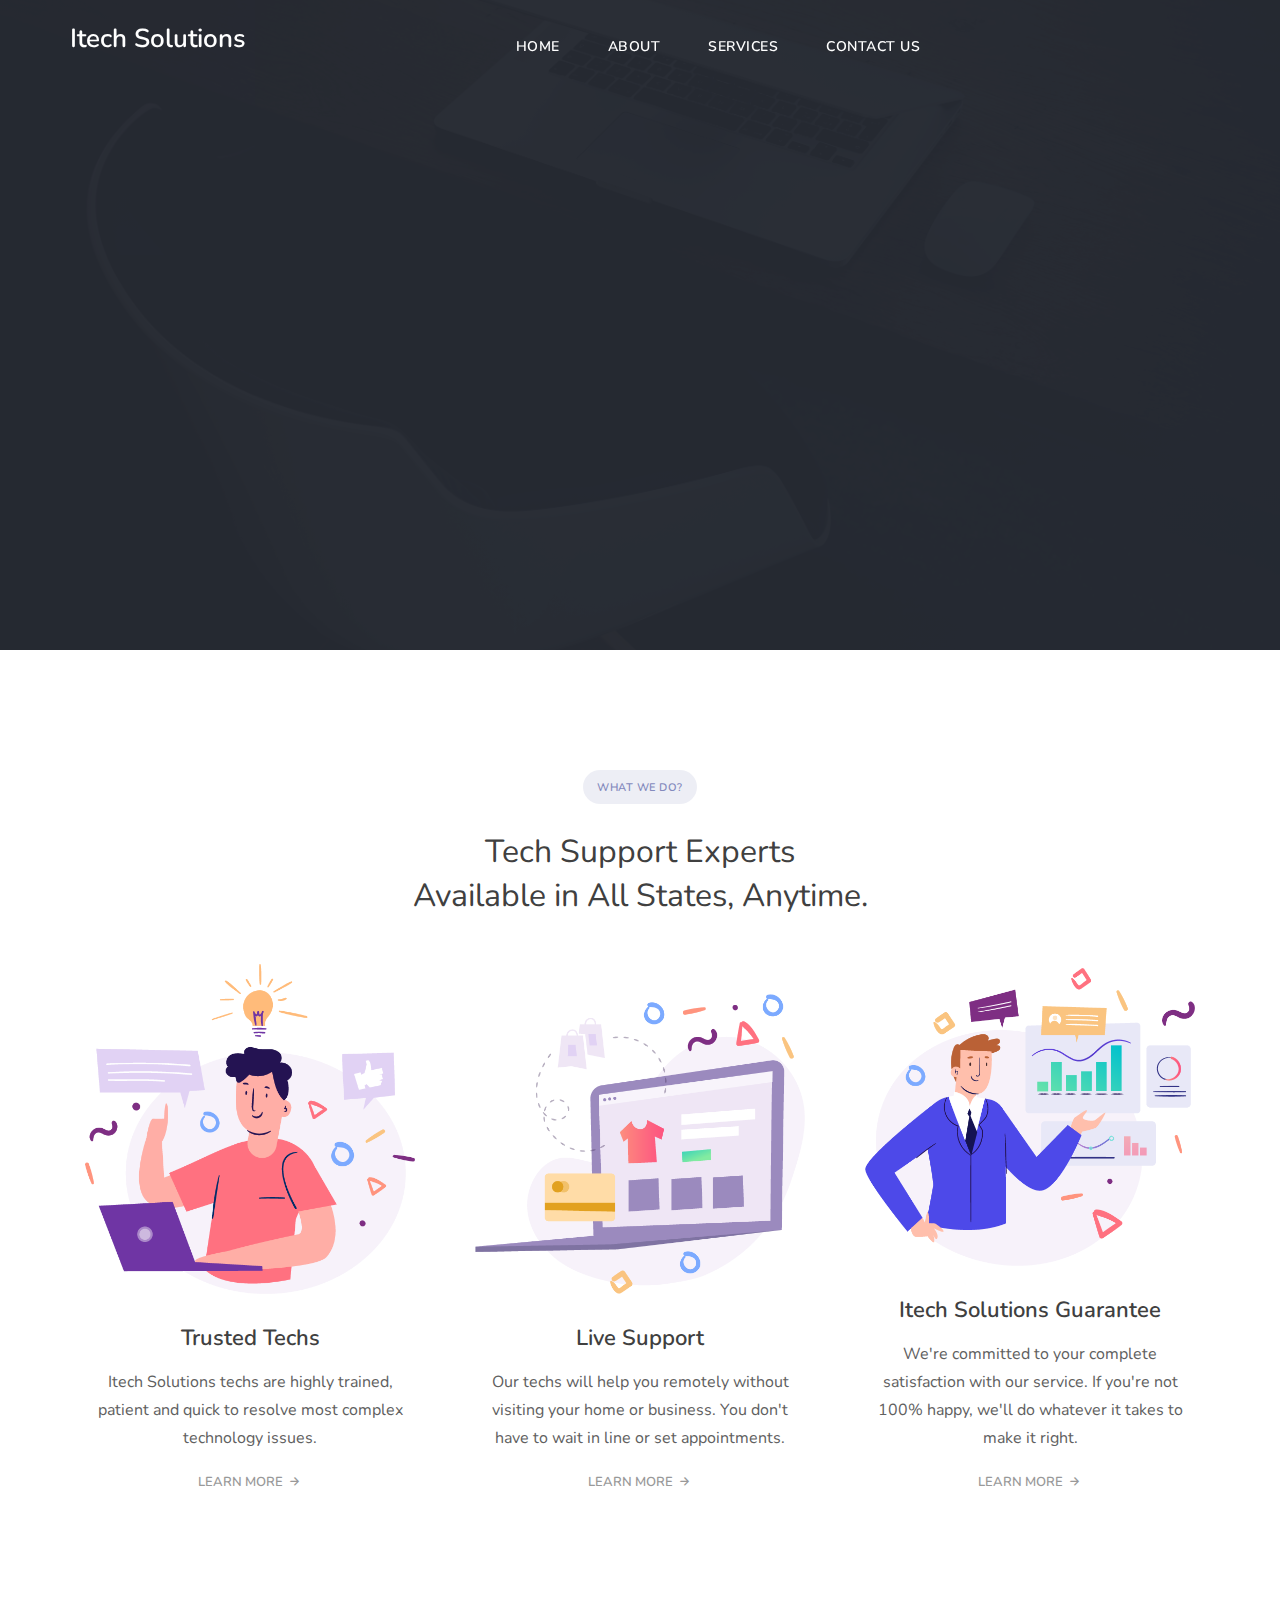
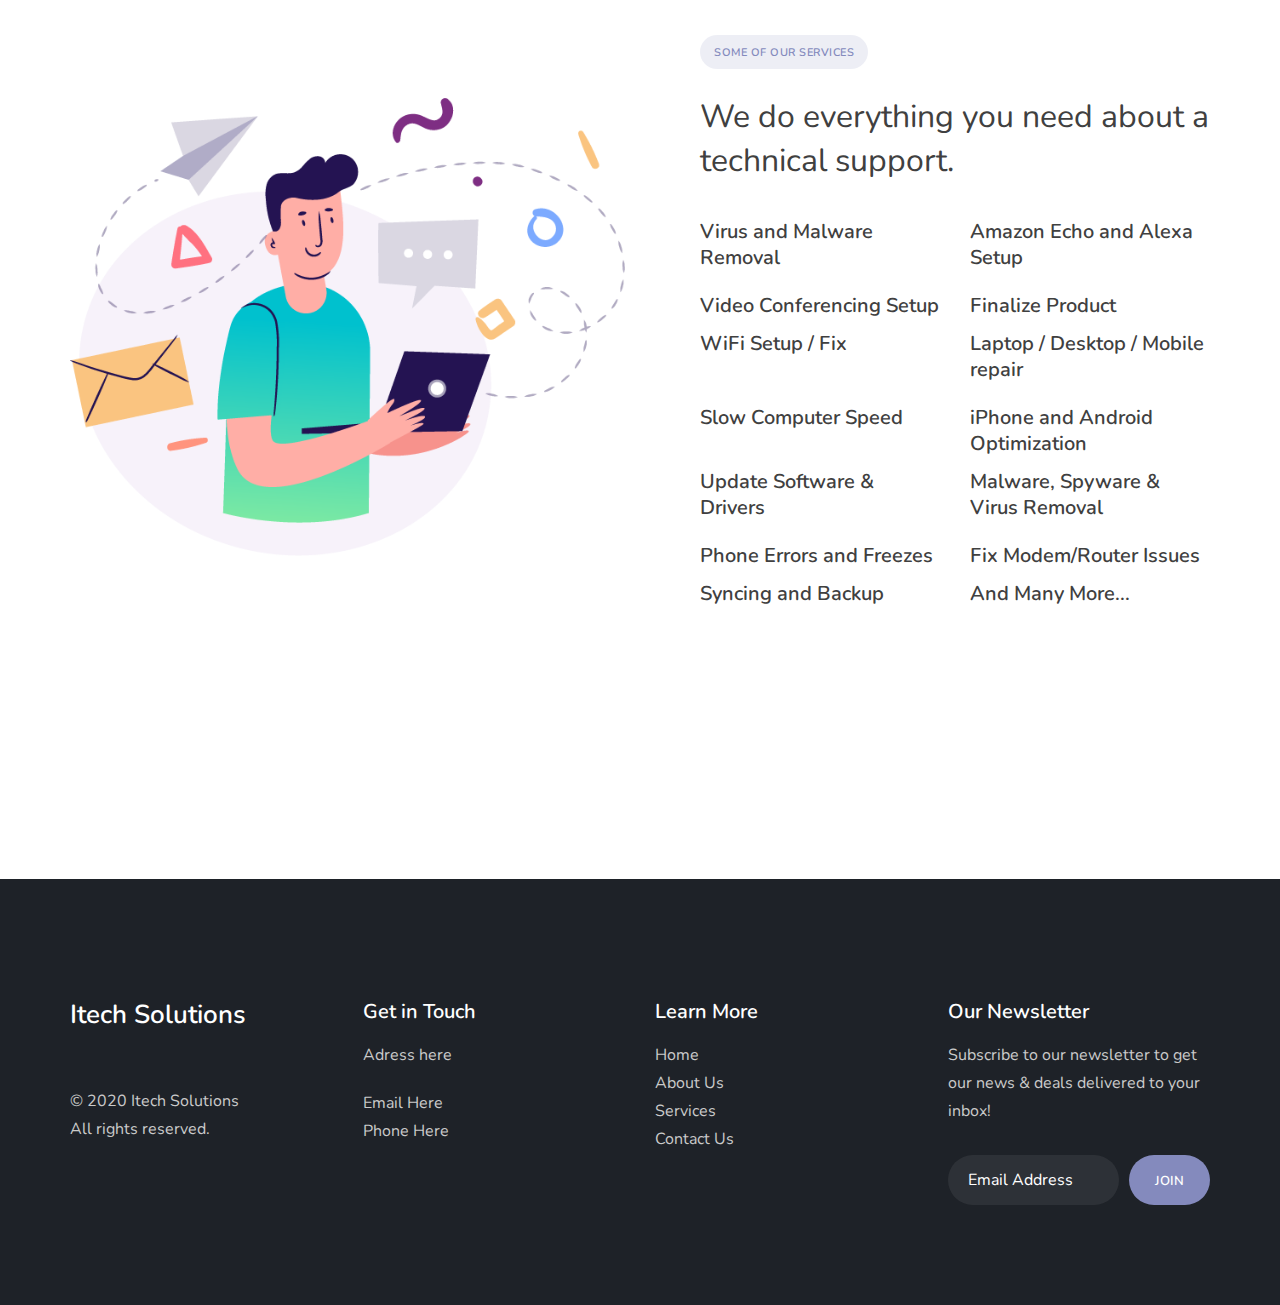
==== commit 0d8f545e: "footer corrections done" ====
--- a/index.html
+++ b/index.html
@@ -311,7 +311,8 @@
         <div class="row">
           <div class="col-md-4 col-lg-3">
             <div class="widget">
-              <img src="#" srcset="style/images/logo-light.png 1x, style/images/logo-light@2x.png 2x" alt="" />
+              <!-- <img src="#" srcset="style/images/logo-light.png 1x, style/images/logo-light@2x.png 2x" alt="" /> -->
+              <h2>Itech Solutions</h2>
               <div class="space40"></div>
               <p>© 2020 Itech Solutions <br class="d-none d-lg-block" />All rights reserved.</p>
             </div>
